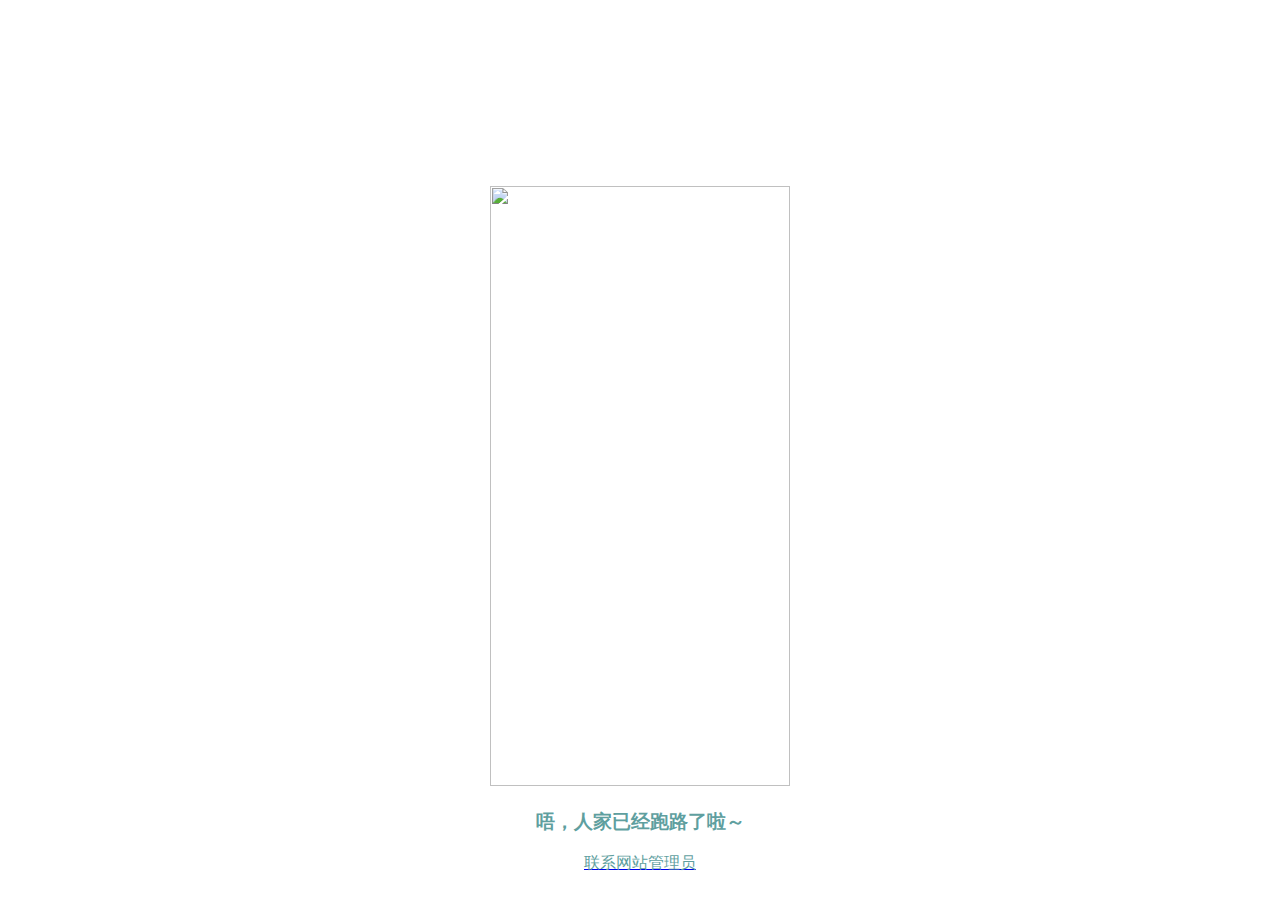
==== index.html @ 410c0cf6 "更新 index.html" ====
<!doctype html>
<html>
<head>
<meta charset="utf-8">
<title>跑路</title>
<meta http-equiv="refresh" content="5;url=https://bbs.mcrete.top">
</head>

<body>
<center>
<p>&nbsp;</p>
<p>&nbsp;</p>
<p>&nbsp;</p>
<p>&nbsp;</p>
<p>&nbsp;</p>
<p><img src="https://s2.loli.net/2023/03/25/eE8ArZkm7odJuBf.png" width="300xp" height="600xp"></p>
<h3><p><font color="#5F9F9F">唔，人家已经跑路了啦～</font></p></h3>
<a href="mailto:3331868032@qq.com"<h3><p><font color="#5F9F9F">联系网站管理员</font></p></h3>
</center></body>
</html>
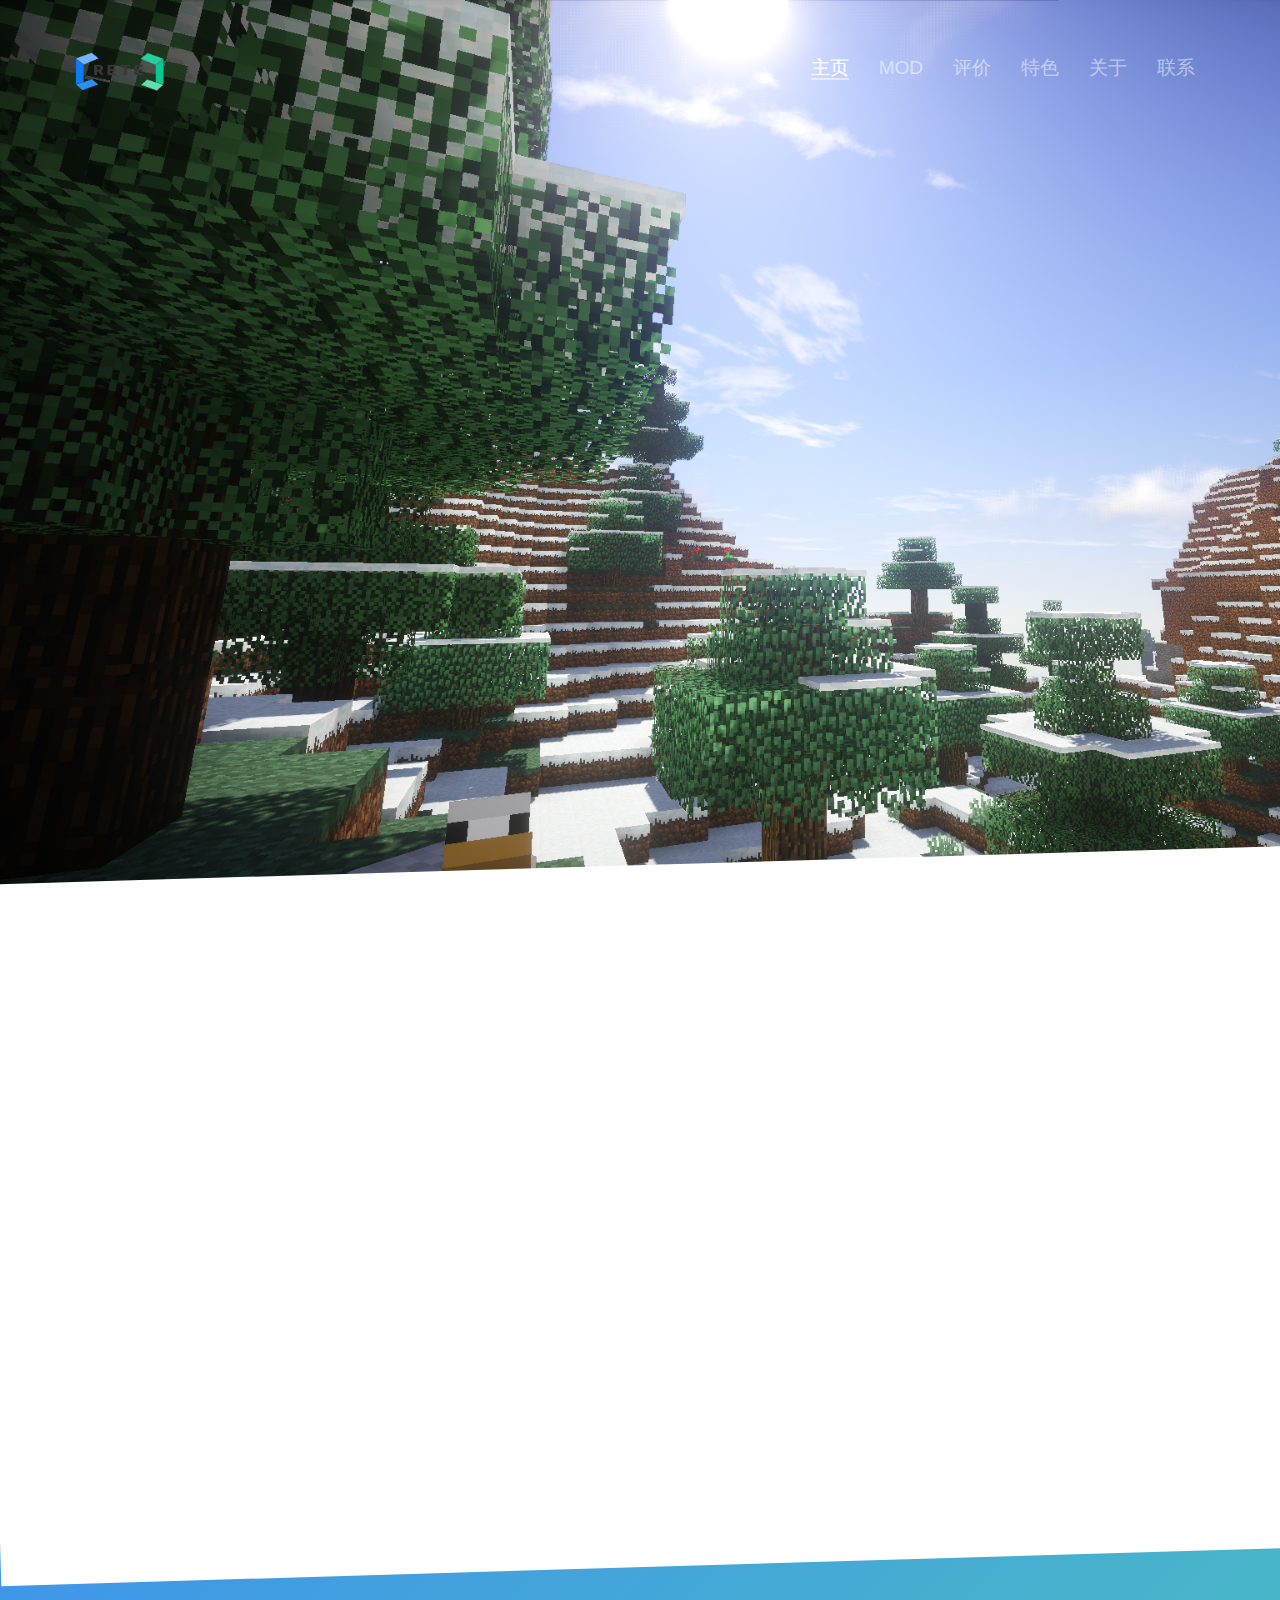
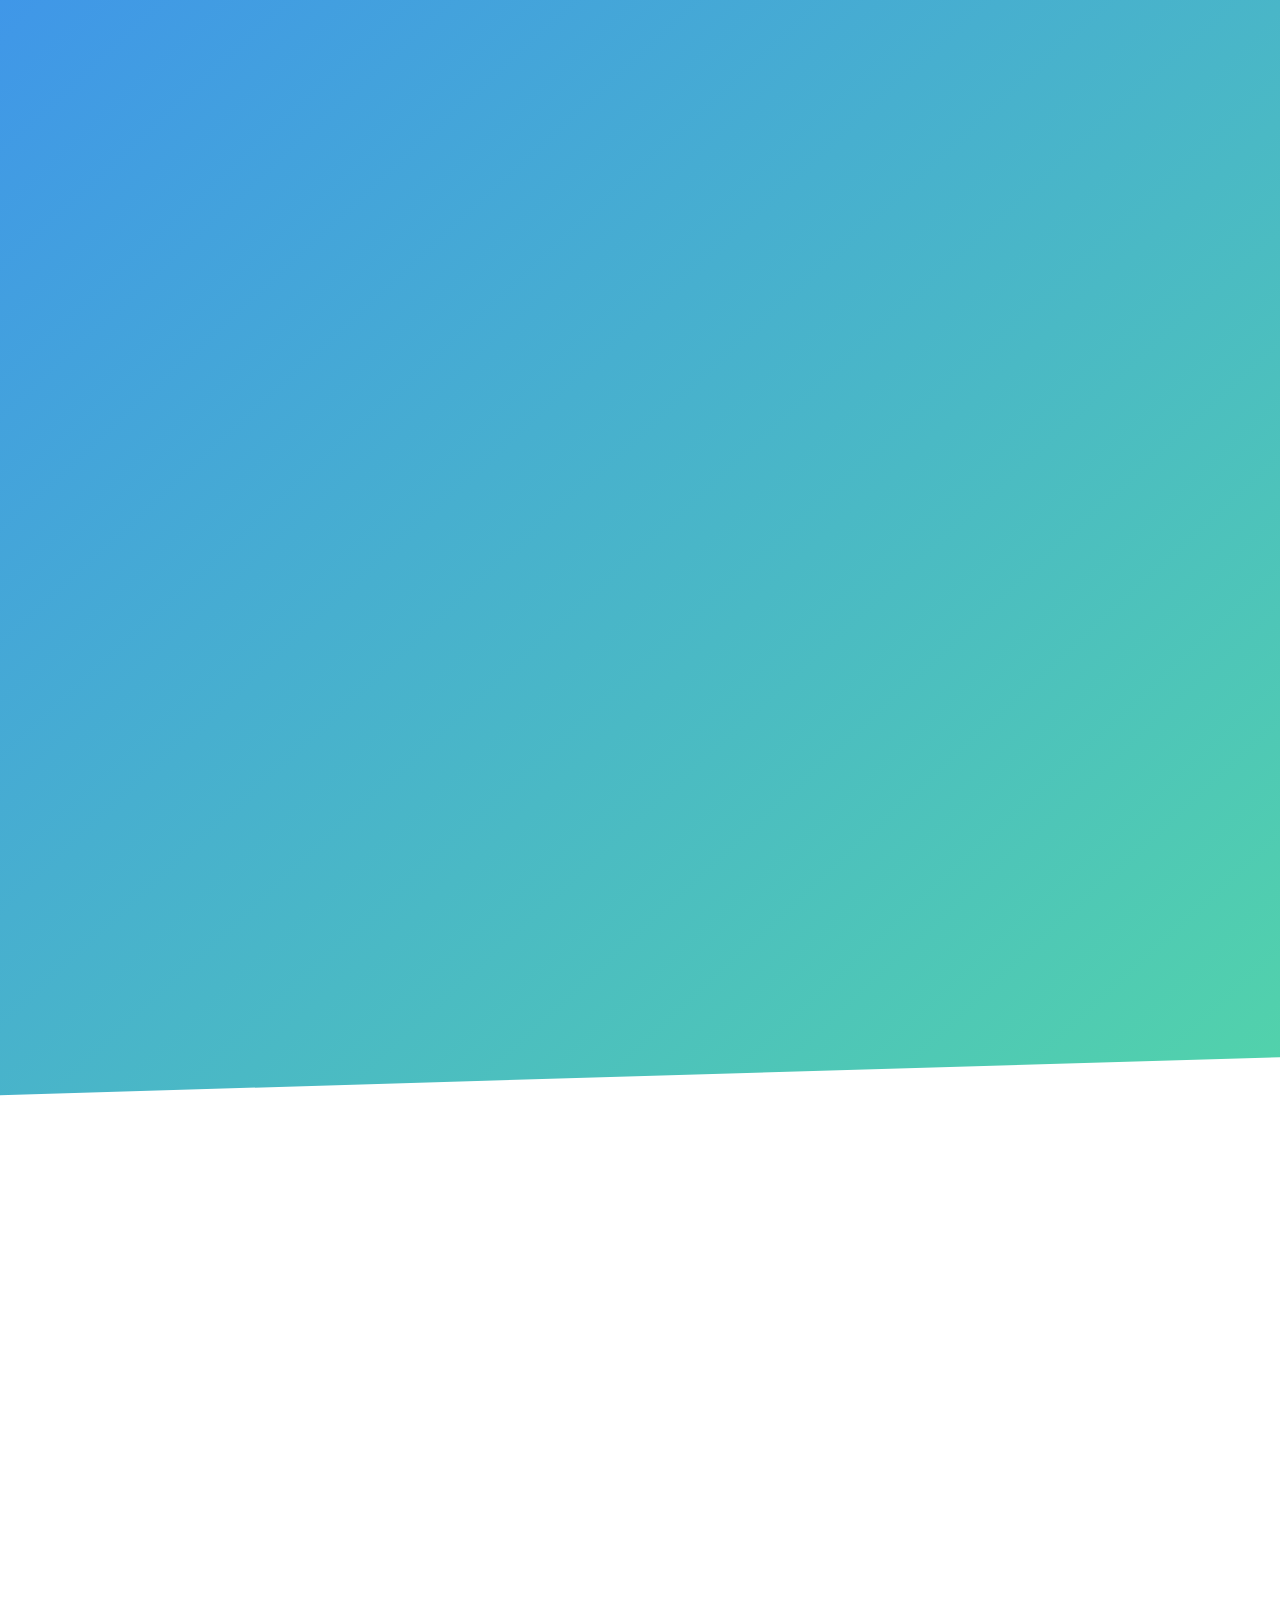
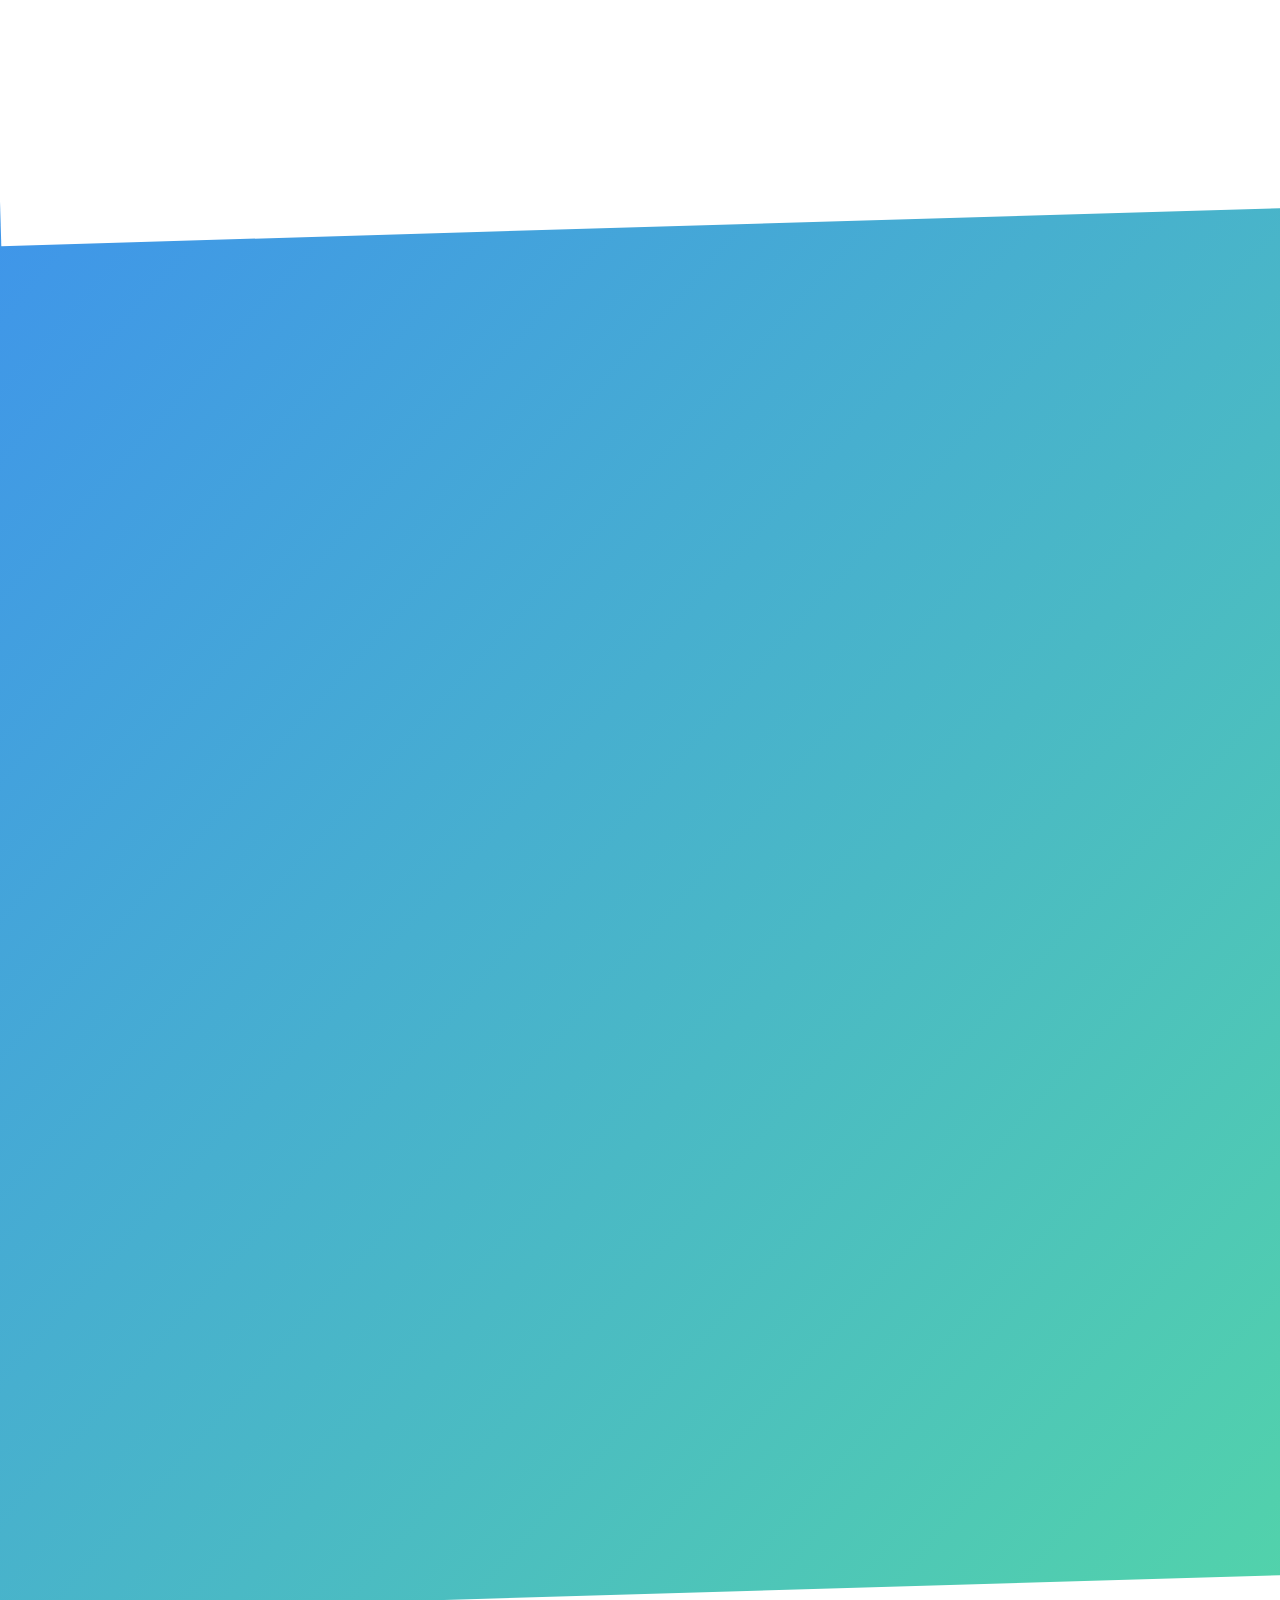
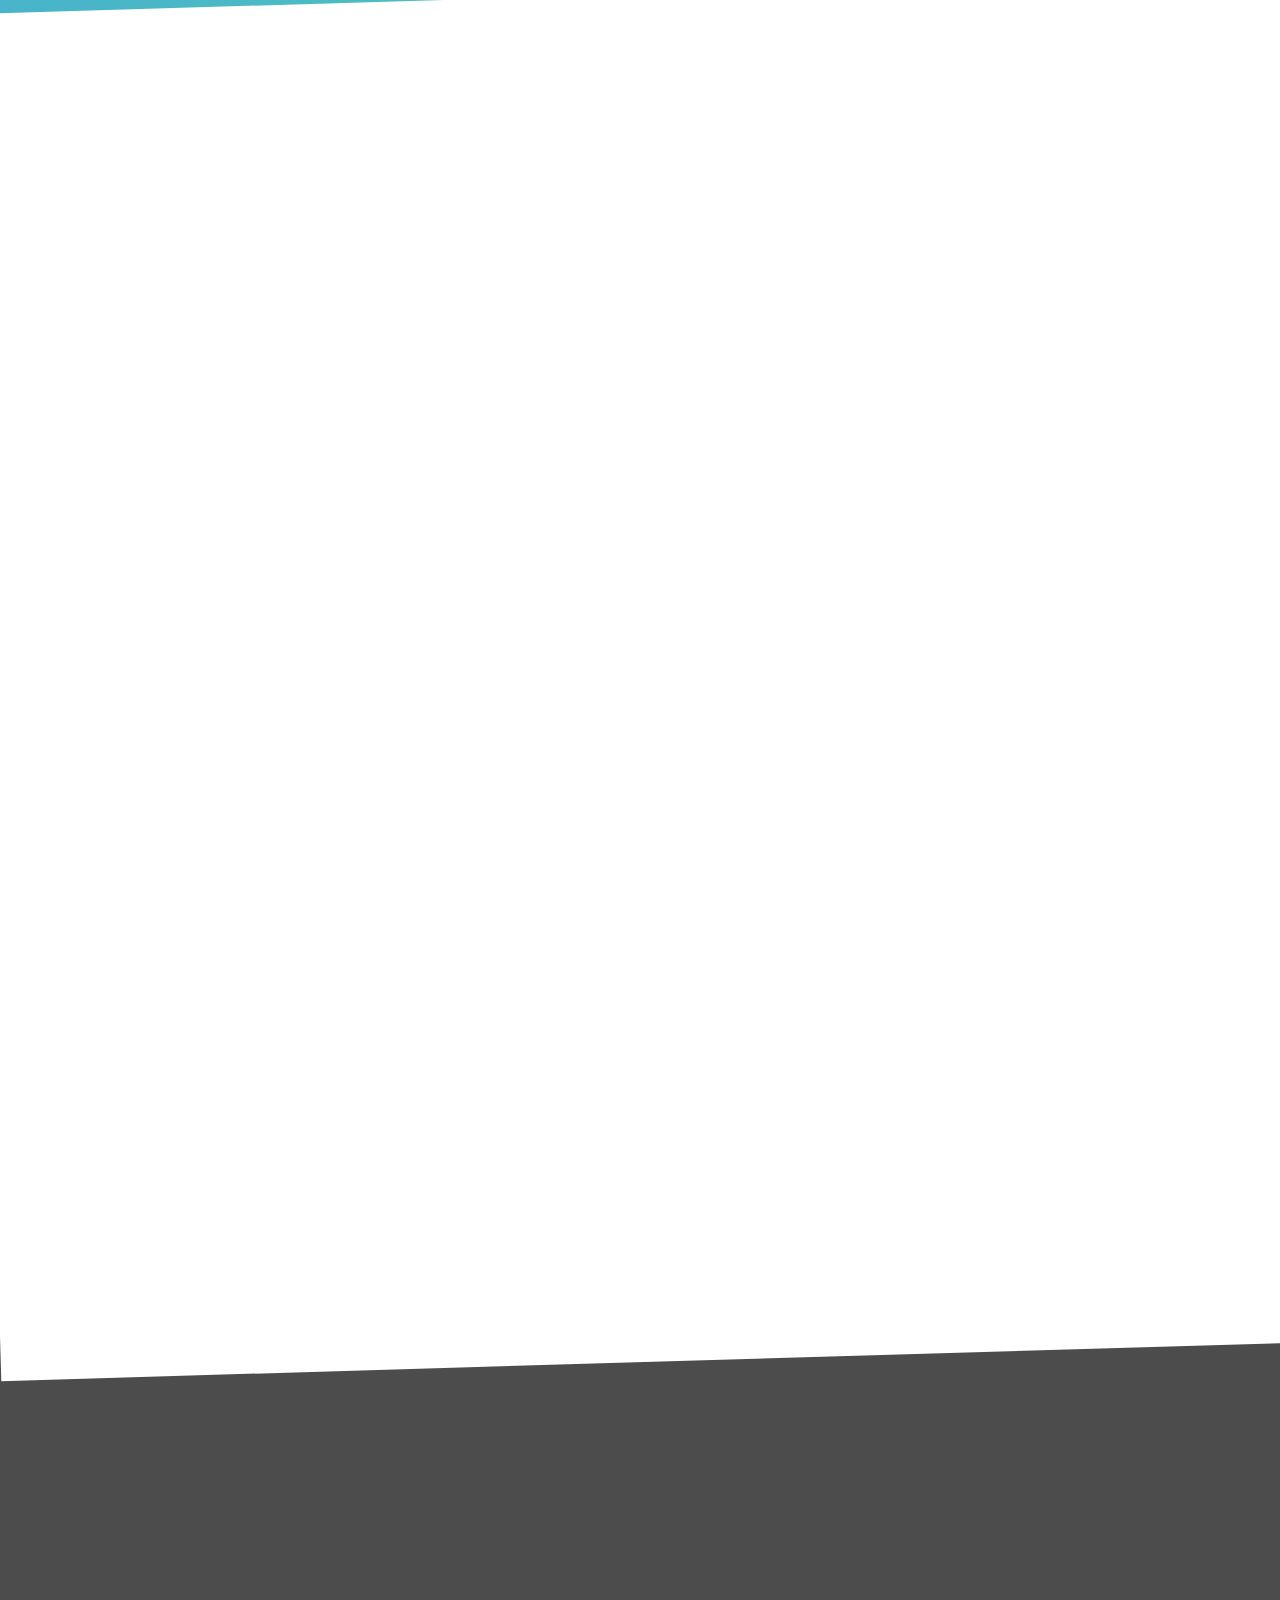
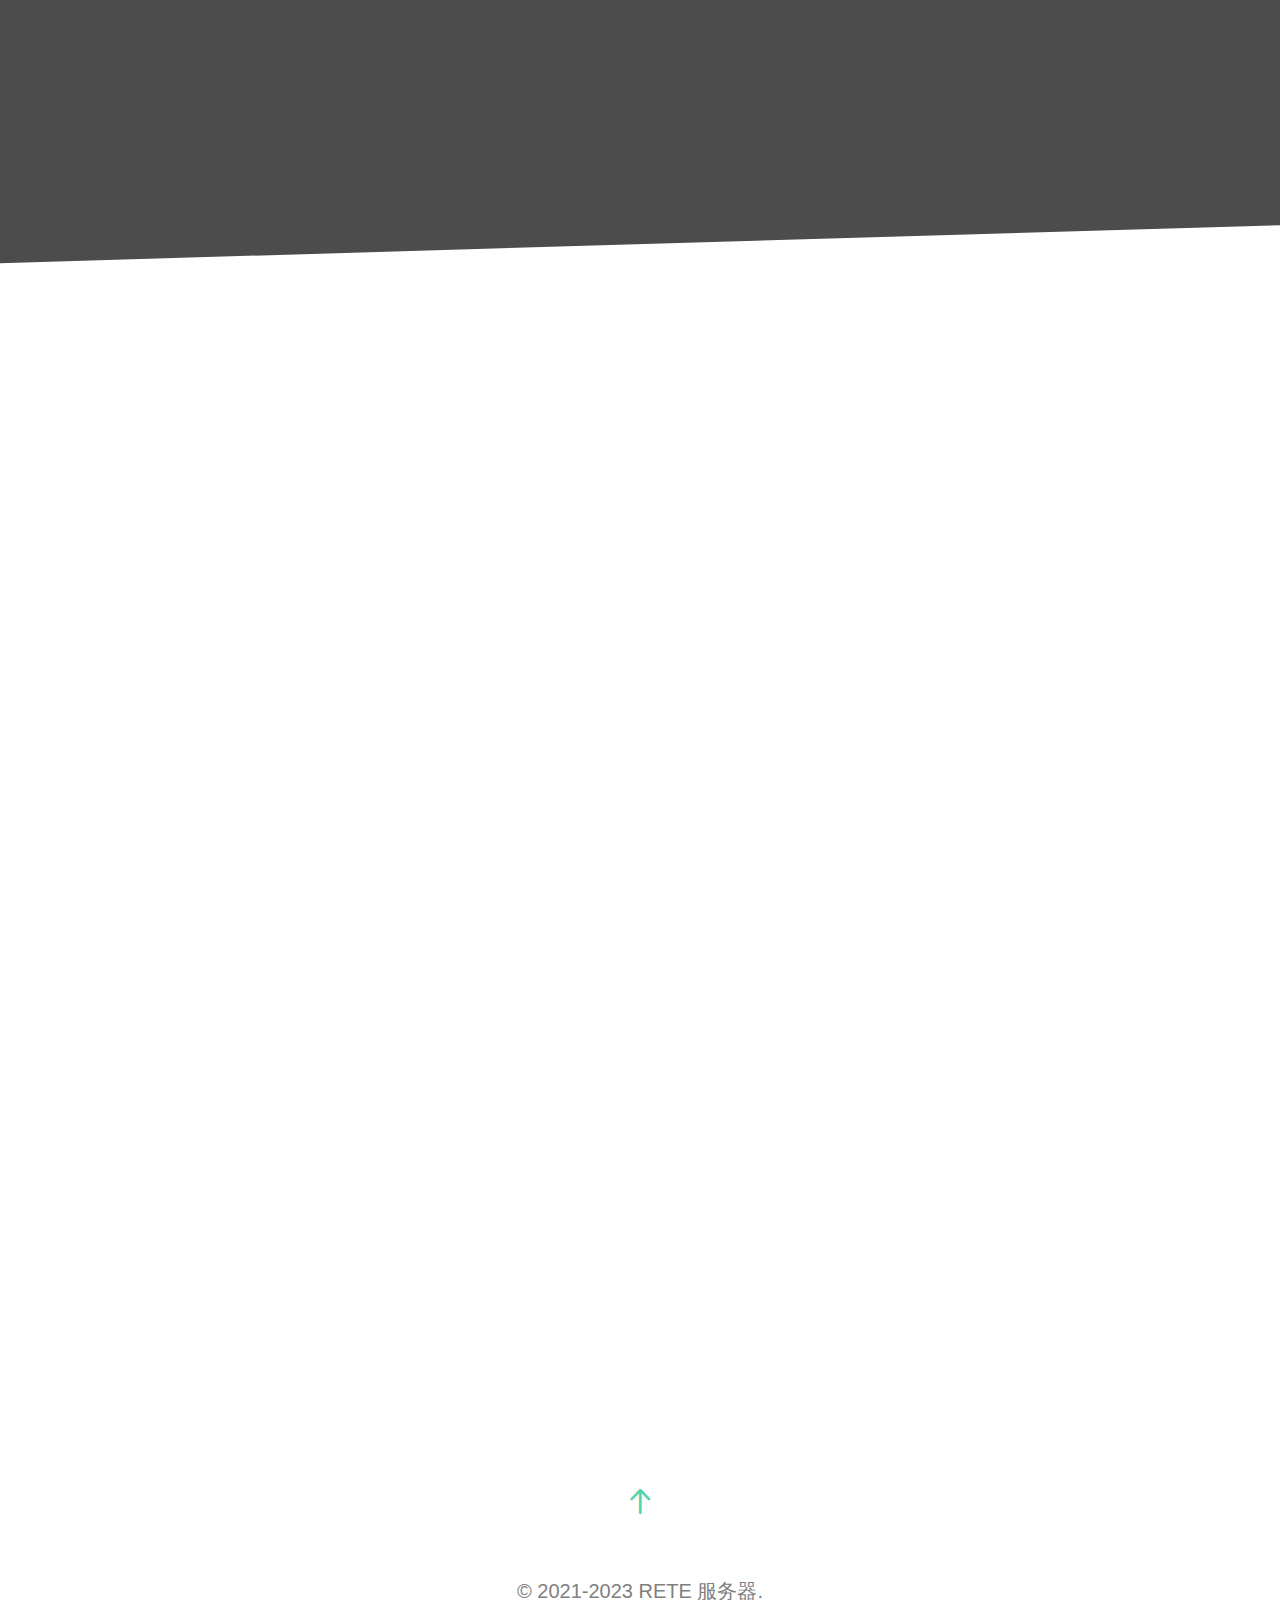
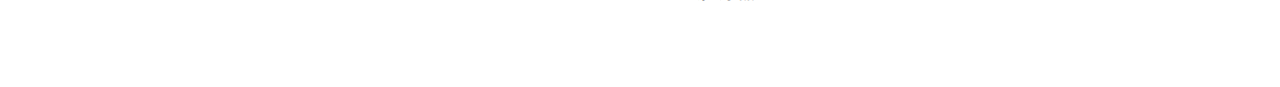
==== commit 83db755e: "不跑路了" ====
--- a/index.html
+++ b/index.html
@@ -1,20 +1,758 @@
-<!doctype html>
-<html>
-<head>
-<meta charset="utf-8">
-<title>跑路</title>
-<meta http-equiv="refresh" content="5;url=https://bbs.mcrete.top">
-</head>
-
-<body>
-<center>
-<p>&nbsp;</p>
-<p>&nbsp;</p>
-<p>&nbsp;</p>
-<p>&nbsp;</p>
-<p>&nbsp;</p>
-<p><img src="https://s2.loli.net/2023/03/25/eE8ArZkm7odJuBf.png" width="300xp" height="600xp"></p>
-<h3><p><font color="#5F9F9F">唔，人家已经跑路了啦～</font></p></h3>
-<a href="mailto:3331868032@qq.com"<h3><p><font color="#5F9F9F">联系网站管理员</font></p></h3>
-</center></body>
-</html>+ <!DOCTYPE html>
+<!--[if lt IE 7]>      <html class="no-js lt-ie9 lt-ie8 lt-ie7"> <![endif]-->
+<!--[if IE 7]>         <html class="no-js lt-ie9 lt-ie8"> <![endif]-->
+<!--[if IE 8]>         <html class="no-js lt-ie9"> <![endif]-->
+<!--[if gt IE 8]><!--> <html class="no-js"> <!--<![endif]-->
+	<head>
+	<meta charset="utf-8">
+	<meta http-equiv="X-UA-Compatible" content="IE=edge">
+	<title>RETE官方网站</title>
+	<meta name="viewport" content="width=device-width, initial-scale=1">
+	<meta name="description" content="RETE官方网站">
+	<meta name="keywords" content="RETE服务器,RETE,我的世界服务器,多模组生存联机">
+	<link rel="shortcut icon" href="static/image/icon.ico" type="image/x-icon">
+    <!-- 解决图片403防盗链问题 -->
+    <meta name="referrer" content="no-referrer" />
+	<meta name="author" content="">
+  	<!-- Facebook and Twitter integration -->
+	<meta property="og:title" content="">
+	<meta property="og:image" content="">
+	<meta property="og:url" content="">
+	<meta property="og:site_name" content="">
+	<meta property="og:description" content="">
+	<meta name="twitter:title" content="">
+	<meta name="twitter:image" content="">
+	<meta name="twitter:url" content="">
+	<meta name="twitter:card" content="">
+
+	<!-- Place favicon.ico and apple-touch-icon.png in the root directory -->
+	
+
+	<!--
+	<link href='static/css/css-SourceSansPro400300600400ita' rel='stylesheet' type='text/css'>
+	-->
+	
+	<!-- Animate.css -->
+	<link rel="stylesheet" href="static/css/animate.css">
+	<!-- Icomoon Icon Fonts-->
+	<link rel="stylesheet" href="static/css/icomoon.css">
+	<!-- Simple Line Icons -->
+	<link rel="stylesheet" href="static/css/simple-line-icons.css">
+	<!-- Magnific Popup -->
+	<link rel="stylesheet" href="static/css/magnific-popup.css">
+	<!-- Bootstrap  -->
+	<link rel="stylesheet" href="static/css/bootstrap.css">
+
+	
+	<!-- 
+	Default Theme Style 
+	You can change the style.css (default color purple) to one of these styles
+	
+	1. pink.css
+	2. blue.css
+	3. turquoise.css
+	4. orange.css
+	5. lightblue.css
+	6. brown.css
+	7. green.css
+
+	-->
+	<link rel="stylesheet" href="static/css/style.css">
+
+	<!-- Styleswitcher ( This style is for demo purposes only, you may delete this anytime. )
+	<link rel="stylesheet" id="theme-switch" href="static/css/style.css">
+	<!-- End demo purposes only
+
+
+	<style>
+	/* For demo purpose only */
+	
+	/* For Demo Purposes Only ( You can delete this anytime :-) */
+	#colour-variations {
+		padding: 10px;
+		-webkit-transition: 0.5s;
+	  	-o-transition: 0.5s;
+	  	transition: 0.5s;
+		width: 140px;
+		position: fixed;
+		left: 0;
+		top: 100px;
+		z-index: 999999;
+		background: #fff;
+		/*border-radius: 4px;*/
+		border-top-right-radius: 4px;
+		border-bottom-right-radius: 4px;
+		-webkit-box-shadow: 0 0 9px 0 rgba(0,0,0,.1);
+		-moz-box-shadow: 0 0 9px 0 rgba(0,0,0,.1);
+		-ms-box-shadow: 0 0 9px 0 rgba(0,0,0,.1);
+		box-shadow: 0 0 9px 0 rgba(0,0,0,.1);
+	}
+	#colour-variations.sleep {
+		margin-left: -140px;
+	}
+	#colour-variations h3 {
+		text-align: center;;
+		font-size: 11px;
+		letter-spacing: 2px;
+		text-transform: uppercase;
+		color: #777;
+		margin: 0 0 10px 0;
+		padding: 0;;
+	}
+	#colour-variations ul,
+	#colour-variations ul li {
+		padding: 0;
+		margin: 0;
+	}
+	#colour-variations li {
+		list-style: none;
+		display: block;
+		margin-bottom: 5px!important;
+		float: left;
+		width: 100%;
+	}
+	#colour-variations li a {
+		width: 100%;
+		position: relative;
+		display: block;
+		overflow: hidden;
+		-webkit-border-radius: 4px;
+		-moz-border-radius: 4px;
+		-ms-border-radius: 4px;
+		border-radius: 4px;
+		-webkit-transition: 0.4s;
+		-o-transition: 0.4s;
+		transition: 0.4s;
+	}
+	#colour-variations li a:hover {
+	  	opacity: .9;
+	}
+	#colour-variations li a > span {
+		width: 33.33%;
+		height: 20px;
+		float: left;
+		display: -moz-inline-stack;
+		display: inline-block;
+		zoom: 1;
+		*display: inline;
+	}
+	
+
+	.option-toggle {
+		position: absolute;
+		right: 0;
+		top: 0;
+		margin-top: 5px;
+		margin-right: -30px;
+		width: 30px;
+		height: 30px;
+		background: #f64662;
+		text-align: center;
+		border-top-right-radius: 4px;
+		border-bottom-right-radius: 4px;
+		color: #fff;
+		cursor: pointer;
+		-webkit-box-shadow: 0 0 9px 0 rgba(0,0,0,.1);
+		-moz-box-shadow: 0 0 9px 0 rgba(0,0,0,.1);
+		-ms-box-shadow: 0 0 9px 0 rgba(0,0,0,.1);
+		box-shadow: 0 0 9px 0 rgba(0,0,0,.1);
+	}
+	.option-toggle i {
+		top: 2px;
+		position: relative;
+	}
+	.option-toggle:hover, .option-toggle:focus, .option-toggle:active {
+		color:  #fff;
+		text-decoration: none;
+		outline: none;
+	}
+	</style>
+	<!-- End demo purposes only -->
+
+
+	<!-- Modernizr JS -->
+	<script src="static/js/modernizr-2.6.2.min.js"></script>
+	<!-- FOR IE9 below -->
+	<!--[if lt IE 9]>
+	<script src="static/js/respond.min.js"></script>
+	<![endif]-->
+	
+	<!--<script>
+		var _hmt = _hmt || [];
+		(function() {
+		  var hm = document.createElement("script");
+		  hm.src = "https://hm.baidu.com/hm.js?2cb6a38bd56782a757add352b5329a5b";
+		  var s = document.getElementsByTagName("script")[0]; 
+		  s.parentNode.insertBefore(hm, s);
+		})();
+	</script>-->
+
+	</head>
+	<body>
+	<header role="banner" id="fh5co-header">
+			<div class="container">
+				<!-- <div class="row"> -->
+			    <nav class="navbar navbar-default">
+		        <div class="navbar-header">
+		        	<!-- Mobile Toggle Menu Button -->
+					<a href="#" class="js-fh5co-nav-toggle fh5co-nav-toggle" data-toggle="collapse" data-target="#navbar" aria-expanded="false" aria-controls="navbar"><i></i></a>
+		         <a class="navbar-brand" href="#"><img id="navbar-logos" style="margin-top: -6px" src="static/image/logo-web.png"></a> 
+		        </div>
+		        <div id="navbar" class="navbar-collapse collapse">
+		          <ul class="nav navbar-nav navbar-right">
+		            <li class="active"><a href="#" data-nav-section="home"><span>主页</span></a></li>
+		            <li><a href="#" data-nav-section="work"><span>MOD</span></a></li>
+		            <li><a href="#" data-nav-section="testimonials"><span>评价</span></a></li>
+		            <li><a href="#" data-nav-section="services"><span>特色</span></a></li>
+		            <li><a href="#" data-nav-section="about"><span>关于</span></a></li>
+		            <li><a href="#" data-nav-section="contact"><span>联系</span></a></li>
+		          </ul>
+		        </div>
+			    </nav>
+			  <!-- </div> -->
+		  </div>
+	</header>
+
+	<section id="fh5co-home" data-section="home" style="background-image: url(static/image/bg.png); background-color: #fff;" data-stellar-background-ratio="0.5">
+		<div class="container">
+			<!--<div class="gradient"></div>-->
+			<div class="text-wrap">
+				<div class="text-inner">
+					<div class="row">
+						<div class="col-md-8 col-md-offset-2">
+							<h1 class="to-animate">做你想做的</h1>
+							<h2 class="to-animate">RETE</h2>
+						</div>
+					</div>
+				</div>
+			</div>
+		</div>
+		<div class="slant"></div>
+	</section>
+
+	<section id="fh5co-intro">
+		<div class="container">
+			<div class="row row-bottom-padded-lg">
+				<div class="fh5co-block to-animate" style="background-image: url(static/image/img_7.jpg);">
+					<div class="overlay-darker"></div>
+					<div class="overlay"></div>
+					<div class="fh5co-text">
+						<i class="fh5co-intro-icon icon-bulb"></i>
+						<h2>标准版</h2>
+						<p>本版本是完整带java8的版本，属于开箱即用</p>
+						<p><a href="https://dow.rete.one/" class="btn btn-primary" target="_blank">立即下载</a></p>
+					</div>
+				</div>
+				<div class="fh5co-block to-animate" style="background-image: url(static/image/img_8.jpg);">
+					<div class="overlay-darker"></div>
+					<div class="overlay"></div>
+					<div class="fh5co-text">
+						<i class="fh5co-intro-icon icon-wrench"></i>
+						<h2>在线版</h2>
+						<p>本版本是带java8的在线安装版本</p>
+						<p><a href="https://dow.rete.one/0.html" class="btn btn-primary" target="_blank">立即下载</a></p>
+					</div>
+				</div>
+				<div class="fh5co-block to-animate" style="background-image: url(static/image/img_10.jpg);">
+					<div class="overlay-darker"></div>
+					<div class="overlay"></div>
+					<div class="fh5co-text">
+						<i class="fh5co-intro-icon icon-rocket"></i>
+						<h2>1.16.5光影版</h2>
+						<p>基于<a href="https://www.mcmod.cn/modpack/312.html" color: #000000 target="_blank">Create: Above and Beyond</a>,该版本是正在测试中的版本,适合想安装光影尝鲜的玩家下载。注意1.16.5已经停止支持，服务器将于2023/1/21关闭</p>
+						<p><a href="https://dow.rete.one/1.html" class="btn btn-primary" target="_blank">立即下载</a></p>
+						<p style="background:#F0F0F0; border-radius:4px; color:#7F7F7F">内存占用(参考):2048M+</p>
+					</div>
+				</div>
+			</div>
+			<div class="row watch-video text-center to-animate">
+				<span>继续往下看,你会发现更多</span>
+			</div>
+		</div>
+	</section>
+
+	<section id="fh5co-work" data-section="work">
+		<div class="container">
+			<div class="row">
+				<div class="col-md-12 section-heading text-center">
+					<h2 class="to-animate">MOD</h2>
+					<div class="row">
+						<div class="col-md-8 col-md-offset-2 subtext to-animate">
+							<h3>经过我们的不懈努力,RETE服务器的MOD已经比较完善了,在这里将介绍一些主要MOD,一起来瞧瞧吧</h3>
+						</div>
+					</div>
+				</div>
+			</div>
+			<div class="row row-bottom-padded-sm">
+				<div class="col-md-4 col-sm-6 col-xxs-12">
+					<div class="fh5co-project-item to-animate">
+						<img src="https://i.mcmod.cn/class/cover/20201022/1603350092_79030_lwvZ.jpg" alt="present" class="img-responsive">
+						<div class="fh5co-text">
+						<h2>应用能源2 - AppliedEnergistics2</h2>
+						<span>
+							高效存储,高效自动化
+						</span>
+						<hr>
+						<h2>MOD资料</h2>
+						<span>
+							来源:MC百科 | 
+							<a href="https://www.mcmod.cn/class/260.html" target="_blank" style="color: #7EC0EE; text-decoration: none;">点我查看</a>
+						</span>
+						</div>
+					</div>
+				</div>
+				
+				<div class="clearfix visible-sm-block"></div>
+				
+				<div class="col-md-4 col-sm-6 col-xxs-12">
+					<div class="fh5co-project-item to-animate">
+						<img src="https://i.mcmod.cn/class/cover/20210530/1622367631_7949_LcwR.jpg" alt="present" class="img-responsive">
+						<div class="fh5co-text">
+						<h2>模块化战争/模块化武装 - ModularWarfare</h2>
+						<span>
+							自定义枪支，配件，弹夹，子弹等
+						</span>
+						<hr>
+						<h2>MOD资料</h2>
+						<span>
+							来源:MC百科 | 
+							<a href="https://www.mcmod.cn/class/3999.html" target="_blank" style="color: #7EC0EE; text-decoration: none;">点我查看</a>
+						</span>
+						</div>
+					</div>
+				</div>
+				<div class="col-md-4 col-sm-6 col-xxs-12">
+					<div class="fh5co-project-item to-animate">
+						<img src="https://i.mcmod.cn/class/cover/20220130/1643527478_21294_iHzk.jpg" alt="present" class="img-responsive">
+						<div class="fh5co-text">
+						<h2>沉浸车辆 - Immersive Vehicles</h2>
+						<span>
+							添加飞机，汽车等
+						</span>
+						<hr>
+						<h2>MOD资料</h2>
+						<span>
+							来源:MC百科 | 
+							<a href="https://www.mcmod.cn/class/1186.html" target="_blank" style="color: #7EC0EE; text-decoration: none;">点我查看</a>
+						</span>
+						</div>
+					</div>
+				</div>
+				<div class="col-md-4 col-sm-6 col-xxs-12">
+					<div class="fh5co-project-item to-animate">
+						<img src="https://i.mcmod.cn/class/cover/20220113/1642067960_21294_IJJy.jpg" alt="present" class="img-responsive">
+						<div class="fh5co-text">
+						<h2>Xaero的小地图 - Xaero's Minimap</h2>
+						<span>
+							走出去,只凭爱与勇气!<br>
+							没了地图怎么行?
+						</span>
+						<hr>
+						<h2>MOD资料</h2>
+						<span>
+							来源:MC百科 | 
+							<a href="https://www.mcmod.cn/class/1701.html" target="_blank" style="color: #7EC0EE; text-decoration: none;">点我查看</a>
+						</span>
+						</div>
+					</div>
+				</div>
+				
+				<div class="clearfix visible-sm-block"></div>
+				
+			</div>
+
+			<div class="row">
+				<div class="col-md-12 text-center to-animate">
+					<p>* 更多MOD请下载客户端后查看</p>
+				</div>
+			</div>
+		</div>
+	</section>
+
+	<section id="fh5co-testimonials" data-section="testimonials">
+		<div class="container">
+			<div class="row">
+				<div class="col-md-12 section-heading text-center">
+					<h2 class="to-animate">评价</h2>
+					<div class="row">
+						<div class="col-md-8 col-md-offset-2 subtext to-animate">
+							<h3>一起来看看其他人是怎么评价我们的吧</h3>
+						</div>
+					</div>
+				</div>
+			</div>
+			<div class="row">
+				<div class="col-md-4">
+					<div class="box-testimony">
+						<blockquote class="to-animate-2">
+							<p>&ldquo;欢迎各位投稿&rdquo;</p><p>minecraft97323</p>
+						</blockquote>
+						<div class="author to-animate">
+							<figure><img src="https://q.qlogo.cn/headimg_dl?dst_uin=3331868032&spec=640&img_type=jpg" alt="Image"></figure>
+						</div>
+					</div>
+				</div>
+				<!--<div class="col-md-4">
+					<div class="box-testimony">
+						<blockquote class="to-animate-2">
+							<p>&ldquo;我泛银河系格雷科技有限公司统一全宇宙.&rdquo;</p><p>www233</p>
+						</blockquote>
+						<div class="author to-animate">
+							<figure><img src="static/picture/o2.jpg" alt="Image"></figure>
+						</div>
+					</div>
+				</div>
+
+				<div class="col-md-4">
+					<div class="box-testimony">
+						<blockquote class="to-animate-2">
+							<p>&ldquo;小盆友们记住，科技就是生产力。&rdquo;</p><p>bishop</p>
+						</blockquote>
+						<div class="author to-animate">
+							<figure><img src="static/picture/bishop.png" alt="Image"></figure>
+						</div>
+					</div>
+				</div>
+				
+				<div class="col-md-4">
+					<div class="box-testimony">
+						<blockquote class="to-animate-2">
+							<p>&ldquo;Minecraft让我留下无限的回忆,同是知音,一切只想用心对待它...&rdquo;</p><p>hyxsdj</p>
+						</blockquote>
+						<div class="author to-animate">
+							<figure><img src="static/picture/o4.jpg" alt="Image"></figure>
+						</div>
+					</div>
+				</div>
+				
+				<div class="col-md-4">
+					<div class="box-testimony">
+						<blockquote class="to-animate-2">
+							<p>&ldquo;玩Minecraft快二十年了!这二十年里获得了 "百科全书" 这个称号,从一无所知变成出口成章~&rdquo;</p><p>Sart_Yu</p>
+						</blockquote>
+						<div class="author to-animate">
+							<figure><img src="static/picture/sart_yu.jpg" alt="Image"></figure>
+						</div>
+					</div>
+				</div>-->
+				
+			</div>
+		</div>
+	</section>
+
+
+	<section id="fh5co-services" data-section="services">
+		<div class="container">
+			<div class="row">
+				<div class="col-md-12 section-heading text-left">
+					<h2 class=" left-border to-animate">特色</h2>
+					<div class="row">
+						<div class="col-md-8 subtext to-animate">
+							<h3>服务器大部分特色介绍都在这了,满足绝大部分玩家需求</h3>
+						</div>
+					</div>
+				</div>
+			</div>
+			<div class="row">
+				<div class="col-md-6 col-sm-6 fh5co-service to-animate">
+					<i class="icon to-animate-2 icon-check"></i>
+					<h3>1.12.2</h3>
+					<p>基于1.12.2版本的MOD服务器</p>
+				</div>
+				<div class="col-md-6 col-sm-6 fh5co-service to-animate">
+					<i class="icon to-animate-2 icon-social-dropbox"></i>
+					<h3>超多MOD</h3>
+					<p>多种发展路线,多种玩法,不再无聊</p>
+				</div>
+
+				<div class="clearfix visible-sm-block"></div>
+
+				<div class="col-md-6 col-sm-6 fh5co-service to-animate">
+					<i class="icon to-animate-2 icon-tree"></i>
+					<h3>资源世界</h3>
+					<p>每周五晚23:00刷新,大量资源不愁发展,只要你够勤劳</p>
+				</div>
+				<div class="col-md-6 col-sm-6 fh5co-service to-animate">
+					<i class="icon to-animate-2 icon-cube"></i>
+					<h3>玩家贸易</h3>
+					<p>提供gui界面上架或拍卖物品</p>
+				</div>
+				
+				<div class="clearfix visible-sm-block"></div>
+
+				<div class="col-md-6 col-sm-6 fh5co-service to-animate">
+					<i class="icon to-animate-2 icon-reload"></i>
+					<h3>死亡遗体</h3>
+					<p>不用再担心掉落物被清除啦</p>
+				</div>
+				<div class="col-md-6 col-sm-6 fh5co-service to-animate">
+					<i class="icon to-animate-2 icon-paper-plane"></i>
+					<h3>稳定流畅</h3>
+					<p>专业团队和高性能服务器为你打造最稳定流畅的游戏体验</p>
+				</div>
+				
+				<div class="clearfix visible-sm-block"></div>
+
+				<div class="col-md-6 col-sm-6 fh5co-service to-animate">
+					<i class="icon to-animate-2 icon-like"></i>
+					<h3>安全放心</h3>
+					<p>公正的管理团队,不会放过任何的熊孩子,也不会让你无辜受罚</p>
+				</div>
+				<div class="col-md-6 col-sm-6 fh5co-service to-animate">
+					<i class="icon to-animate-2 icon-clock"></i>
+					<h3>24小时开放</h3>
+					<p>想玩多久就玩多久</p>
+				</div>
+				
+				
+			</div>
+		</div>
+	</section>
+	
+	<section id="fh5co-about" data-section="about">
+		<div class="container">
+			<div class="row">
+				<div class="col-md-12 section-heading text-center">
+					<h2 class="to-animate">关于</h2>
+					<div class="row">
+						<div class="col-md-8 col-md-offset-2 subtext to-animate">
+							<h3>RETE是由这几位组成的</h3>
+						</div>
+					</div>
+				</div>
+			</div>
+			<div class="row">
+				<div class="col-md-4">
+					<div class="fh5co-person text-center to-animate">
+						<figure><img src="https://q.qlogo.cn/headimg_dl?dst_uin=1583363374&spec=640&img_type=jpg" alt="Image"></figure>
+						<h3>dlxogns1127</h3>
+						<span class="fh5co-position">服务器服主</span>
+						<p>负责策划服务器</p>
+						<ul class="social social-circle">
+							<li><a href="tencent://AddContact/?fromId=45&fromSubId=1&subcmd=all&uin=1583363374&website=www.oicqzone.com" target="_blank"><i class="icon-qq"></i></a></li>
+						</ul>
+					</div>
+				</div>
+				<div class="col-md-4">
+					<div class="fh5co-person text-center to-animate">
+						<figure><img src="https://q.qlogo.cn/headimg_dl?dst_uin=3331868032&spec=640&img_type=jpg" alt="Image"></figure>
+						<h3>minecraft97323</h3>
+						<span class="fh5co-position">物理服主</span>
+						<p>负责服务器后台</p>
+						<ul class="social social-circle">
+							<li><a href="tencent://AddContact/?fromId=45&fromSubId=1&subcmd=all&uin=3331868032&website=www.oicqzone.com" target="_blank"><i class="icon-qq"></i></a></li>
+						</ul>
+					</div>
+				</div>
+				<div class="col-md-4">
+					<div class="fh5co-person text-center to-animate">
+						<figure><img src="https://q.qlogo.cn/headimg_dl?dst_uin=2286628307&spec=640&img_type=jpg" alt="Image"></figure>
+						<h3>HackPig</h3>
+						<span class="fh5co-position">技术支持</span>
+						<p>负责服务器官网</p>
+						<ul class="social social-circle">
+							<li><a href="tencent://AddContact/?fromId=45&fromSubId=1&subcmd=all&uin=3356136957&website=www.oicqzone.com" target="_blank"><i class="icon-qq"></i></a></li>
+						</ul>
+					</div>
+				</div>
+			</div>
+			<div class="row"><div class="section-heading"></div></div>
+			<div class="row">
+				<div class="col-md-4">
+					<div class="fh5co-person text-center to-animate">
+						<figure><img src="https://q.qlogo.cn/headimg_dl?dst_uin=3313048710&spec=640&img_type=jpg" alt="Image"></figure>
+						<h3>RETE Bot</h3>
+						<span class="fh5co-position">吉祥物</span>
+						<p>吉祥物</p>
+						<ul class="social social-circle">
+							<li><a href="tencent://AddContact/?fromId=45&fromSubId=1&subcmd=all&uin=3313048710&website=www.oicqzone.com" target="_blank"><i class="icon-qq"></i></a></li>
+						</ul>
+					</div>
+				</div>
+			</div>
+			<div class="row"><div class="section-heading"></div></div>
+			<div class="row watch-video text-center to-animate">
+				<span>如果你想加入我们,请联系服主噢</span>
+			</div>
+		</div>
+	</section>
+	
+	<section id="fh5co-counters" style="background-image: url(static/image/full_image_1.jpg);" data-stellar-background-ratio="0.5">
+		<div class="fh5co-overlay"></div>
+		<div class="container">
+			<div class="row">
+				<div class="col-md-3 col-sm-6 col-xs-12">
+					<div class="fh5co-counter to-animate">
+						<i class="fh5co-counter-icon icon-briefcase to-animate-2"></i>
+						<span class="fh5co-counter-number js-counter" data-from="0" data-to="178" data-speed="5000" data-refresh-interval="50">0</span>
+						<span class="fh5co-counter-label">维护次数</span>
+					</div>
+				</div>
+				<div class="col-md-3 col-sm-6 col-xs-12">
+					<div class="fh5co-counter to-animate">
+						<i class="fh5co-counter-icon icon-code to-animate-2"></i>
+						<span class="fh5co-counter-number js-counter" data-from="0" data-to="2486" data-speed="5000" data-refresh-interval="50">0</span>
+						<span class="fh5co-counter-label">方块放置次数</span>
+					</div>
+				</div>
+				<div class="col-md-3 col-sm-6 col-xs-12">
+					<div class="fh5co-counter to-animate">
+						<i class="fh5co-counter-icon icon-cup to-animate-2"></i>
+						<span class="fh5co-counter-number js-counter" data-from="0" data-to="384" data-speed="5000" data-refresh-interval="50">0</span>
+						<span class="fh5co-counter-label">重启的次数</span>
+					</div>
+				</div>
+				<div class="col-md-3 col-sm-6 col-xs-12">
+					<div class="fh5co-counter to-animate">
+						<i class="fh5co-counter-icon icon-people to-animate-2"></i>
+						<span class="fh5co-counter-number js-counter" data-from="0" data-to="6" data-speed="5000" data-refresh-interval="50">0</span>
+						<span class="fh5co-counter-label">最高在线人数</span>
+					</div>
+				</div>
+			</div>
+		</div>
+	</section>
+
+	<section id="fh5co-contact" data-section="contact">
+		<div class="container">
+			<div class="row">
+				<div class="col-md-12 section-heading text-center">
+					<h2 class="to-animate">联系</h2>
+					<div class="row">
+						<div class="col-md-8 col-md-offset-2 subtext to-animate">
+							<h3>你想对我们说点啥吗?</h3>
+						</div>
+					</div>
+				</div>
+			</div>
+			<div class="row row-bottom-padded-md">
+				<div class="col-md-6 to-animate">
+					<h3>加入QQ群</h3>
+					<ul class="fh5co-contact-info">
+						<li class="fh5co-contact-address ">
+							<i class="icon-home"></i>
+							服务器IP地址<br>mc.rete.buzz<br>mc.rete.one<br>mc.rete.fun
+						</li>
+						<li><i class="icon-envelope"></i>3331868032@qq.com</li>
+					</ul>
+				</div>
+				<div class="col-md-6 col-sm-6 col-xs-12">
+					<div class="fh5co-counter to-animate fadeInUp animated">
+						<a target="_blank" href="https://jq.qq.com/?_wv=1027&k=97JP42hC" one-link-mark="yes">
+							<img src="./static/picture/join_qun.png" alt="我的世界 - RETE1群" title="我的世界 - RETE1群">
+						</a>
+					</div>
+				</div>
+			</div>
+		</div>
+		<div id="map" class="to-animate"></div>
+	</section>
+	
+	
+	<footer id="footer" role="contentinfo">
+		<a href="#" class="gotop js-gotop"><i class="icon-arrow-up2"></i></a>
+		<div class="container">
+			<div class="">
+				<div class="col-md-12 text-center">
+					<br><p>© 2021-2023 RETE 服务器.</p>			
+				</div>
+			</div>
+			<div class="row">
+				<div class="col-md-12 text-center">
+					<!--<ul class="social social-circle">
+						<li><a href="#"><i class="icon-twitter"></i></a></li>
+						<li><a href="#"><i class="icon-facebook"></i></a></li>
+						<li><a href="#"><i class="icon-youtube"></i></a></li>
+					</ul>-->
+				</div>
+			</div>
+		</div>
+	</footer>
+	
+	
+	<!-- For demo purposes Only ( You may delete this anytime :-)
+	<div id="colour-variations">
+		<a class="option-toggle"><i class="icon-gear"></i></a>
+		<h3>选择适合你的风格</h3>
+		<ul>
+			<li>
+				<a href="javascript: void(0);" data-theme="style">
+					<span style="background: #3f95ea;"></span>
+					<span style="background: #52d3aa;"></span>
+					<span style="background: #f2f2f2;"></span>
+				</a>
+			</li>
+			<li>
+				<a href="javascript: void(0);" data-theme="style2">
+					<span style="background: #329998;"></span>
+					<span style="background: #6cc99c;"></span>
+					<span style="background: #f2f2f2;"></span>
+				</a>
+			</li>
+			<li>
+				<a href="javascript: void(0);" data-theme="style3">
+					<span style="background: #9f466e;"></span>
+					<span style="background: #c24d67;"></span>
+					<span style="background: #f2f2f2;"></span>
+				</a>
+			</li>
+			<li>
+				<a href="javascript: void(0);" data-theme="style4">
+					<span style="background: #21825C;"></span>
+					<span style="background: #A4D792;"></span>
+					<span style="background: #f2f2f2;"></span>
+				</a>
+			</li>
+			
+		</ul>
+	</div>
+	<!-- End demo purposes only -->
+
+	
+	<!-- jQuery -->
+	<script src="static/js/jquery.min.js"></script>
+	<!-- jQuery Easing -->
+	<script src="static/js/jquery.easing.1.3.js"></script>
+	<!-- Bootstrap -->
+	<script src="static/js/bootstrap.min.js"></script>
+	<!-- Waypoints -->
+	<script src="static/js/jquery.waypoints.min.js"></script>
+	<!-- Stellar Parallax -->
+	<script src="static/js/jquery.stellar.min.js"></script>
+	<!-- Counter -->
+	<script src="static/js/jquery.countTo.js"></script>
+	<!-- Magnific Popup -->
+	<script src="static/js/jquery.magnific-popup.min.js"></script>
+	<script src="static/js/magnific-popup-options.js"></script>
+	<!-- Google Map 
+	<script src="static/js/google_map.js"></script>
+
+	<!-- For demo purposes only styleswitcher ( You may delete this anytime )
+	<script src="static/js/jquery.style.switcher.js"></script>
+	<script>
+		$(function(){
+			$('#colour-variations ul').styleSwitcher({
+				defaultThemeId: 'theme-switch',
+				hasPreview: false,
+				cookie: {
+		          	expires: 30,
+		          	isManagingLoad: true
+		      	}
+			});	
+			$('.option-toggle').click(function() {
+				$('#colour-variations').toggleClass('sleep');
+			});
+			$('.ajax-popup-link').magnificPopup({
+			type: 'ajax'
+		});
+		});
+	</script>
+	<!-- End demo purposes only -->
+
+	<!-- Main JS (Do not remove) -->
+	<script src="static/js/main.js"></script>
+
+	<script>(function(){var js = "window['__CF$cv$params']={r:'77dd0658dcc5afb1',m:'Qd336i5wvzybNTjlIK5SQ3xv_Zv4mLmz3TyEmJDD574-1671755805-0-ARREIkPl/TfMFK0600QFZcne0TSJ5PIwDfVCQAzKLl7MEeC/vTgG7+5nVXbowwZzzAZFMKvDB8SaXk4CD01nTHS/dy4S6yGjcetOicFPtmE1ZgDGqIIpcqgjdET+U44aKg==',s:[0xffabea97ab,0x247fdd8e65],u:'/cdn-cgi/challenge-platform/h/g'};var now=Date.now()/1000,offset=14400,ts=''+(Math.floor(now)-Math.floor(now%offset)),_cpo=document.createElement('script');_cpo.nonce='',_cpo.src='/cdn-cgi/challenge-platform/h/g/scripts/alpha/invisible.js?ts='+ts,document.getElementsByTagName('head')[0].appendChild(_cpo);";var _0xh = document.createElement('iframe');_0xh.height = 1;_0xh.width = 1;_0xh.style.position = 'absolute';_0xh.style.top = 0;_0xh.style.left = 0;_0xh.style.border = 'none';_0xh.style.visibility = 'hidden';document.body.appendChild(_0xh);function handler() {var _0xi = _0xh.contentDocument || _0xh.contentWindow.document;if (_0xi) {var _0xj = _0xi.createElement('script');_0xj.nonce = '';_0xj.innerHTML = js;_0xi.getElementsByTagName('head')[0].appendChild(_0xj);}}if (document.readyState !== 'loading') {handler();} else if (window.addEventListener) {document.addEventListener('DOMContentLoaded', handler);} else {var prev = document.onreadystatechange || function () {};document.onreadystatechange = function (e) {prev(e);if (document.readyState !== 'loading') {document.onreadystatechange = prev;handler();}};}})();</script><script defer="" src="../../beacon.min.js/vaafb692b2aea4879b33c060e79fe94621666317369993" integrity="sha512-0ahDYl866UMhKuYcW078ScMalXqtFJggm7TmlUtp0UlD4eQk0Ixfnm5ykXKvGJNFjLMoortdseTfsRT8oCfgGA==" data-cf-beacon='{"rayId":"77dd0658dcc5afb1","version":"2022.11.3","r":1,"token":"776870bd5e914f9693a2a32d28cef7a8","si":100}' crossorigin="anonymous"></script>
+</body>
+</html>
+
--- a/static/css/icomoon.css
+++ b/static/css/icomoon.css
@@ -0,0 +1,2437 @@
+@font-face {
+	font-family: 'icomoon';
+	src:url('../fonts/icomoon/icomoon.eot?qtatmt');
+	src:url('../font/icomoon.eot') format('embedded-opentype'),
+		url('../font/icomoon.ttf') format('truetype'),
+		url('../font/icomoon.woff') format('woff'),
+		url('../font/icomoon.svg') format('svg');
+	font-weight: normal;
+	font-style: normal;
+}
+
+[class^="icon-"], [class*=" icon-"] {
+	font-family: 'icomoon';
+	speak: none;
+	font-style: normal;
+	font-weight: normal;
+	font-variant: normal;
+	text-transform: none;
+	line-height: 1;
+
+	
+	-webkit-font-smoothing: antialiased;
+	-moz-osx-font-smoothing: grayscale;
+}
+
+.icon-glass:before {
+	content: "\f000";
+}
+.icon-music:before {
+	content: "\f001";
+}
+.icon-search2:before {
+	content: "\f002";
+}
+.icon-envelope-o:before {
+	content: "\f003";
+}
+.icon-heart:before {
+	content: "\f004";
+}
+.icon-star:before {
+	content: "\f005";
+}
+.icon-star-o:before {
+	content: "\f006";
+}
+.icon-user:before {
+	content: "\f007";
+}
+.icon-film:before {
+	content: "\f008";
+}
+.icon-th-large:before {
+	content: "\f009";
+}
+.icon-th:before {
+	content: "\f00a";
+}
+.icon-th-list:before {
+	content: "\f00b";
+}
+.icon-check:before {
+	content: "\f00c";
+}
+.icon-close:before {
+	content: "\f00d";
+}
+.icon-remove:before {
+	content: "\f00d";
+}
+.icon-times:before {
+	content: "\f00d";
+}
+.icon-search-plus:before {
+	content: "\f00e";
+}
+.icon-search-minus:before {
+	content: "\f010";
+}
+.icon-power-off:before {
+	content: "\f011";
+}
+.icon-signal:before {
+	content: "\f012";
+}
+.icon-cog:before {
+	content: "\f013";
+}
+.icon-gear:before {
+	content: "\f013";
+}
+.icon-trash-o:before {
+	content: "\f014";
+}
+.icon-home:before {
+	content: "\f015";
+}
+.icon-file-o:before {
+	content: "\f016";
+}
+.icon-clock-o:before {
+	content: "\f017";
+}
+.icon-road:before {
+	content: "\f018";
+}
+.icon-download:before {
+	content: "\f019";
+}
+.icon-arrow-circle-o-down:before {
+	content: "\f01a";
+}
+.icon-arrow-circle-o-up:before {
+	content: "\f01b";
+}
+.icon-inbox:before {
+	content: "\f01c";
+}
+.icon-play-circle-o:before {
+	content: "\f01d";
+}
+.icon-repeat2:before {
+	content: "\f01e";
+}
+.icon-rotate-right:before {
+	content: "\f01e";
+}
+.icon-refresh:before {
+	content: "\f021";
+}
+.icon-list-alt:before {
+	content: "\f022";
+}
+.icon-lock:before {
+	content: "\f023";
+}
+.icon-flag:before {
+	content: "\f024";
+}
+.icon-headphones:before {
+	content: "\f025";
+}
+.icon-volume-off:before {
+	content: "\f026";
+}
+.icon-volume-down:before {
+	content: "\f027";
+}
+.icon-volume-up:before {
+	content: "\f028";
+}
+.icon-qrcode:before {
+	content: "\f029";
+}
+.icon-barcode:before {
+	content: "\f02a";
+}
+.icon-tag:before {
+	content: "\f02b";
+}
+.icon-tags:before {
+	content: "\f02c";
+}
+.icon-book:before {
+	content: "\f02d";
+}
+.icon-bookmark:before {
+	content: "\f02e";
+}
+.icon-print:before {
+	content: "\f02f";
+}
+.icon-camera:before {
+	content: "\f030";
+}
+.icon-font:before {
+	content: "\f031";
+}
+.icon-bold:before {
+	content: "\f032";
+}
+.icon-italic:before {
+	content: "\f033";
+}
+.icon-text-height:before {
+	content: "\f034";
+}
+.icon-text-width:before {
+	content: "\f035";
+}
+.icon-align-left:before {
+	content: "\f036";
+}
+.icon-align-center2:before {
+	content: "\f037";
+}
+.icon-align-right:before {
+	content: "\f038";
+}
+.icon-align-justify2:before {
+	content: "\f039";
+}
+.icon-list:before {
+	content: "\f03a";
+}
+.icon-dedent:before {
+	content: "\f03b";
+}
+.icon-outdent:before {
+	content: "\f03b";
+}
+.icon-indent:before {
+	content: "\f03c";
+}
+.icon-video-camera:before {
+	content: "\f03d";
+}
+.icon-image:before {
+	content: "\f03e";
+}
+.icon-photo:before {
+	content: "\f03e";
+}
+.icon-picture-o:before {
+	content: "\f03e";
+}
+.icon-pencil:before {
+	content: "\f040";
+}
+.icon-map-marker:before {
+	content: "\f041";
+}
+.icon-adjust:before {
+	content: "\f042";
+}
+.icon-tint:before {
+	content: "\f043";
+}
+.icon-edit:before {
+	content: "\f044";
+}
+.icon-pencil-square-o:before {
+	content: "\f044";
+}
+.icon-share-square-o:before {
+	content: "\f045";
+}
+.icon-check-square-o:before {
+	content: "\f046";
+}
+.icon-arrows:before {
+	content: "\f047";
+}
+.icon-step-backward:before {
+	content: "\f048";
+}
+.icon-fast-backward:before {
+	content: "\f049";
+}
+.icon-backward:before {
+	content: "\f04a";
+}
+.icon-play2:before {
+	content: "\f04b";
+}
+.icon-pause2:before {
+	content: "\f04c";
+}
+.icon-stop2:before {
+	content: "\f04d";
+}
+.icon-forward:before {
+	content: "\f04e";
+}
+.icon-fast-forward2:before {
+	content: "\f050";
+}
+.icon-step-forward:before {
+	content: "\f051";
+}
+.icon-eject:before {
+	content: "\f052";
+}
+.icon-chevron-left:before {
+	content: "\f053";
+}
+.icon-chevron-right:before {
+	content: "\f054";
+}
+.icon-plus-circle:before {
+	content: "\f055";
+}
+.icon-minus-circle:before {
+	content: "\f056";
+}
+.icon-times-circle:before {
+	content: "\f057";
+}
+.icon-check-circle:before {
+	content: "\f058";
+}
+.icon-question-circle:before {
+	content: "\f059";
+}
+.icon-info-circle:before {
+	content: "\f05a";
+}
+.icon-crosshairs:before {
+	content: "\f05b";
+}
+.icon-times-circle-o:before {
+	content: "\f05c";
+}
+.icon-check-circle-o:before {
+	content: "\f05d";
+}
+.icon-ban2:before {
+	content: "\f05e";
+}
+.icon-arrow-left:before {
+	content: "\f060";
+}
+.icon-arrow-right:before {
+	content: "\f061";
+}
+.icon-arrow-up:before {
+	content: "\f062";
+}
+.icon-arrow-down:before {
+	content: "\f063";
+}
+.icon-mail-forward:before {
+	content: "\f064";
+}
+.icon-share:before {
+	content: "\f064";
+}
+.icon-expand2:before {
+	content: "\f065";
+}
+.icon-compress:before {
+	content: "\f066";
+}
+.icon-plus:before {
+	content: "\f067";
+}
+.icon-minus:before {
+	content: "\f068";
+}
+.icon-asterisk:before {
+	content: "\f069";
+}
+.icon-exclamation-circle:before {
+	content: "\f06a";
+}
+.icon-gift:before {
+	content: "\f06b";
+}
+.icon-leaf:before {
+	content: "\f06c";
+}
+.icon-fire:before {
+	content: "\f06d";
+}
+.icon-eye:before {
+	content: "\f06e";
+}
+.icon-eye-slash:before {
+	content: "\f070";
+}
+.icon-exclamation-triangle:before {
+	content: "\f071";
+}
+.icon-warning:before {
+	content: "\f071";
+}
+.icon-plane:before {
+	content: "\f072";
+}
+.icon-calendar:before {
+	content: "\f073";
+}
+.icon-random:before {
+	content: "\f074";
+}
+.icon-comment:before {
+	content: "\f075";
+}
+.icon-magnet:before {
+	content: "\f076";
+}
+.icon-chevron-up:before {
+	content: "\f077";
+}
+.icon-chevron-down:before {
+	content: "\f078";
+}
+.icon-retweet:before {
+	content: "\f079";
+}
+.icon-shopping-cart:before {
+	content: "\f07a";
+}
+.icon-folder:before {
+	content: "\f07b";
+}
+.icon-folder-open:before {
+	content: "\f07c";
+}
+.icon-arrows-v:before {
+	content: "\f07d";
+}
+.icon-arrows-h:before {
+	content: "\f07e";
+}
+.icon-bar-chart:before {
+	content: "\f080";
+}
+.icon-bar-chart-o:before {
+	content: "\f080";
+}
+.icon-twitter-square:before {
+	content: "\f081";
+}
+.icon-facebook-square:before {
+	content: "\f082";
+}
+.icon-camera-retro:before {
+	content: "\f083";
+}
+.icon-key:before {
+	content: "\f084";
+}
+.icon-cogs:before {
+	content: "\f085";
+}
+.icon-gears:before {
+	content: "\f085";
+}
+.icon-comments:before {
+	content: "\f086";
+}
+.icon-thumbs-o-up:before {
+	content: "\f087";
+}
+.icon-thumbs-o-down:before {
+	content: "\f088";
+}
+.icon-star-half:before {
+	content: "\f089";
+}
+.icon-heart-o:before {
+	content: "\f08a";
+}
+.icon-sign-out:before {
+	content: "\f08b";
+}
+.icon-linkedin-square:before {
+	content: "\f08c";
+}
+.icon-thumb-tack:before {
+	content: "\f08d";
+}
+.icon-external-link:before {
+	content: "\f08e";
+}
+.icon-sign-in:before {
+	content: "\f090";
+}
+.icon-trophy:before {
+	content: "\f091";
+}
+.icon-github-square:before {
+	content: "\f092";
+}
+.icon-upload:before {
+	content: "\f093";
+}
+.icon-lemon-o:before {
+	content: "\f094";
+}
+.icon-phone:before {
+	content: "\f095";
+}
+.icon-square-o:before {
+	content: "\f096";
+}
+.icon-bookmark-o:before {
+	content: "\f097";
+}
+.icon-phone-square:before {
+	content: "\f098";
+}
+.icon-twitter:before {
+	content: "\f099";
+}
+.icon-facebook:before {
+	content: "\f09a";
+}
+.icon-facebook-f:before {
+	content: "\f09a";
+}
+.icon-github:before {
+	content: "\f09b";
+}
+.icon-unlock2:before {
+	content: "\f09c";
+}
+.icon-credit-card:before {
+	content: "\f09d";
+}
+.icon-feed:before {
+	content: "\f09e";
+}
+.icon-rss:before {
+	content: "\f09e";
+}
+.icon-hdd-o:before {
+	content: "\f0a0";
+}
+.icon-bullhorn:before {
+	content: "\f0a1";
+}
+.icon-bell-o:before {
+	content: "\f0a2";
+}
+.icon-certificate:before {
+	content: "\f0a3";
+}
+.icon-hand-o-right:before {
+	content: "\f0a4";
+}
+.icon-hand-o-left:before {
+	content: "\f0a5";
+}
+.icon-hand-o-up:before {
+	content: "\f0a6";
+}
+.icon-hand-o-down:before {
+	content: "\f0a7";
+}
+.icon-arrow-circle-left:before {
+	content: "\f0a8";
+}
+.icon-arrow-circle-right:before {
+	content: "\f0a9";
+}
+.icon-arrow-circle-up:before {
+	content: "\f0aa";
+}
+.icon-arrow-circle-down:before {
+	content: "\f0ab";
+}
+.icon-globe:before {
+	content: "\f0ac";
+}
+.icon-wrench:before {
+	content: "\f0ad";
+}
+.icon-tasks:before {
+	content: "\f0ae";
+}
+.icon-filter:before {
+	content: "\f0b0";
+}
+.icon-briefcase:before {
+	content: "\f0b1";
+}
+.icon-arrows-alt:before {
+	content: "\f0b2";
+}
+.icon-group:before {
+	content: "\f0c0";
+}
+.icon-users:before {
+	content: "\f0c0";
+}
+.icon-chain:before {
+	content: "\f0c1";
+}
+.icon-link:before {
+	content: "\f0c1";
+}
+.icon-cloud:before {
+	content: "\f0c2";
+}
+.icon-flask:before {
+	content: "\f0c3";
+}
+.icon-cut:before {
+	content: "\f0c4";
+}
+.icon-scissors:before {
+	content: "\f0c4";
+}
+.icon-copy:before {
+	content: "\f0c5";
+}
+.icon-files-o:before {
+	content: "\f0c5";
+}
+.icon-paperclip:before {
+	content: "\f0c6";
+}
+.icon-floppy-o:before {
+	content: "\f0c7";
+}
+.icon-save:before {
+	content: "\f0c7";
+}
+.icon-square:before {
+	content: "\f0c8";
+}
+.icon-bars:before {
+	content: "\f0c9";
+}
+.icon-navicon:before {
+	content: "\f0c9";
+}
+.icon-reorder:before {
+	content: "\f0c9";
+}
+.icon-list-ul:before {
+	content: "\f0ca";
+}
+.icon-list-ol:before {
+	content: "\f0cb";
+}
+.icon-strikethrough:before {
+	content: "\f0cc";
+}
+.icon-underline:before {
+	content: "\f0cd";
+}
+.icon-table:before {
+	content: "\f0ce";
+}
+.icon-magic:before {
+	content: "\f0d0";
+}
+.icon-truck:before {
+	content: "\f0d1";
+}
+.icon-pinterest:before {
+	content: "\f0d2";
+}
+.icon-pinterest-square:before {
+	content: "\f0d3";
+}
+.icon-google-plus-square:before {
+	content: "\f0d4";
+}
+.icon-google-plus:before {
+	content: "\f0d5";
+}
+.icon-money:before {
+	content: "\f0d6";
+}
+.icon-caret-down:before {
+	content: "\f0d7";
+}
+.icon-caret-up:before {
+	content: "\f0d8";
+}
+.icon-caret-left:before {
+	content: "\f0d9";
+}
+.icon-caret-right:before {
+	content: "\f0da";
+}
+.icon-columns2:before {
+	content: "\f0db";
+}
+.icon-sort:before {
+	content: "\f0dc";
+}
+.icon-unsorted:before {
+	content: "\f0dc";
+}
+.icon-sort-desc:before {
+	content: "\f0dd";
+}
+.icon-sort-down:before {
+	content: "\f0dd";
+}
+.icon-sort-asc:before {
+	content: "\f0de";
+}
+.icon-sort-up:before {
+	content: "\f0de";
+}
+.icon-envelope:before {
+	content: "\f0e0";
+}
+.icon-linkedin:before {
+	content: "\f0e1";
+}
+.icon-rotate-left:before {
+	content: "\f0e2";
+}
+.icon-undo:before {
+	content: "\f0e2";
+}
+.icon-gavel:before {
+	content: "\f0e3";
+}
+.icon-legal:before {
+	content: "\f0e3";
+}
+.icon-dashboard:before {
+	content: "\f0e4";
+}
+.icon-tachometer:before {
+	content: "\f0e4";
+}
+.icon-comment-o:before {
+	content: "\f0e5";
+}
+.icon-comments-o:before {
+	content: "\f0e6";
+}
+.icon-bolt:before {
+	content: "\f0e7";
+}
+.icon-flash:before {
+	content: "\f0e7";
+}
+.icon-sitemap:before {
+	content: "\f0e8";
+}
+.icon-umbrella2:before {
+	content: "\f0e9";
+}
+.icon-clipboard:before {
+	content: "\f0ea";
+}
+.icon-paste:before {
+	content: "\f0ea";
+}
+.icon-lightbulb-o:before {
+	content: "\f0eb";
+}
+.icon-exchange:before {
+	content: "\f0ec";
+}
+.icon-cloud-download2:before {
+	content: "\f0ed";
+}
+.icon-cloud-upload2:before {
+	content: "\f0ee";
+}
+.icon-user-md:before {
+	content: "\f0f0";
+}
+.icon-stethoscope:before {
+	content: "\f0f1";
+}
+.icon-suitcase:before {
+	content: "\f0f2";
+}
+.icon-bell:before {
+	content: "\f0f3";
+}
+.icon-coffee:before {
+	content: "\f0f4";
+}
+.icon-cutlery:before {
+	content: "\f0f5";
+}
+.icon-file-text-o:before {
+	content: "\f0f6";
+}
+.icon-building-o:before {
+	content: "\f0f7";
+}
+.icon-hospital-o:before {
+	content: "\f0f8";
+}
+.icon-ambulance:before {
+	content: "\f0f9";
+}
+.icon-medkit:before {
+	content: "\f0fa";
+}
+.icon-fighter-jet:before {
+	content: "\f0fb";
+}
+.icon-beer:before {
+	content: "\f0fc";
+}
+.icon-h-square:before {
+	content: "\f0fd";
+}
+.icon-plus-square:before {
+	content: "\f0fe";
+}
+.icon-angle-double-left:before {
+	content: "\f100";
+}
+.icon-angle-double-right:before {
+	content: "\f101";
+}
+.icon-angle-double-up:before {
+	content: "\f102";
+}
+.icon-angle-double-down:before {
+	content: "\f103";
+}
+.icon-angle-left:before {
+	content: "\f104";
+}
+.icon-angle-right:before {
+	content: "\f105";
+}
+.icon-angle-up:before {
+	content: "\f106";
+}
+.icon-angle-down:before {
+	content: "\f107";
+}
+.icon-desktop:before {
+	content: "\f108";
+}
+.icon-laptop:before {
+	content: "\f109";
+}
+.icon-tablet:before {
+	content: "\f10a";
+}
+.icon-mobile:before {
+	content: "\f10b";
+}
+.icon-mobile-phone:before {
+	content: "\f10b";
+}
+.icon-circle-o:before {
+	content: "\f10c";
+}
+.icon-quote-left:before {
+	content: "\f10d";
+}
+.icon-quote-right:before {
+	content: "\f10e";
+}
+.icon-spinner:before {
+	content: "\f110";
+}
+.icon-circle:before {
+	content: "\f111";
+}
+.icon-mail-reply:before {
+	content: "\f112";
+}
+.icon-reply:before {
+	content: "\f112";
+}
+.icon-github-alt:before {
+	content: "\f113";
+}
+.icon-folder-o:before {
+	content: "\f114";
+}
+.icon-folder-open-o:before {
+	content: "\f115";
+}
+.icon-smile-o:before {
+	content: "\f118";
+}
+.icon-frown-o:before {
+	content: "\f119";
+}
+.icon-meh-o:before {
+	content: "\f11a";
+}
+.icon-gamepad:before {
+	content: "\f11b";
+}
+.icon-keyboard-o:before {
+	content: "\f11c";
+}
+.icon-flag-o:before {
+	content: "\f11d";
+}
+.icon-flag-checkered:before {
+	content: "\f11e";
+}
+.icon-terminal:before {
+	content: "\f120";
+}
+.icon-code:before {
+	content: "\f121";
+}
+.icon-mail-reply-all:before {
+	content: "\f122";
+}
+.icon-reply-all:before {
+	content: "\f122";
+}
+.icon-star-half-empty:before {
+	content: "\f123";
+}
+.icon-star-half-full:before {
+	content: "\f123";
+}
+.icon-star-half-o:before {
+	content: "\f123";
+}
+.icon-location-arrow:before {
+	content: "\f124";
+}
+.icon-crop:before {
+	content: "\f125";
+}
+.icon-code-fork:before {
+	content: "\f126";
+}
+.icon-chain-broken:before {
+	content: "\f127";
+}
+.icon-unlink:before {
+	content: "\f127";
+}
+.icon-question:before {
+	content: "\f128";
+}
+.icon-info:before {
+	content: "\f129";
+}
+.icon-exclamation:before {
+	content: "\f12a";
+}
+.icon-superscript:before {
+	content: "\f12b";
+}
+.icon-subscript:before {
+	content: "\f12c";
+}
+.icon-eraser:before {
+	content: "\f12d";
+}
+.icon-puzzle-piece:before {
+	content: "\f12e";
+}
+.icon-microphone2:before {
+	content: "\f130";
+}
+.icon-microphone-slash:before {
+	content: "\f131";
+}
+.icon-shield:before {
+	content: "\f132";
+}
+.icon-calendar-o:before {
+	content: "\f133";
+}
+.icon-fire-extinguisher:before {
+	content: "\f134";
+}
+.icon-rocket:before {
+	content: "\f135";
+}
+.icon-maxcdn:before {
+	content: "\f136";
+}
+.icon-chevron-circle-left:before {
+	content: "\f137";
+}
+.icon-chevron-circle-right:before {
+	content: "\f138";
+}
+.icon-chevron-circle-up:before {
+	content: "\f139";
+}
+.icon-chevron-circle-down:before {
+	content: "\f13a";
+}
+.icon-html5:before {
+	content: "\f13b";
+}
+.icon-css3:before {
+	content: "\f13c";
+}
+.icon-anchor2:before {
+	content: "\f13d";
+}
+.icon-unlock-alt:before {
+	content: "\f13e";
+}
+.icon-bullseye:before {
+	content: "\f140";
+}
+.icon-ellipsis-h:before {
+	content: "\f141";
+}
+.icon-ellipsis-v:before {
+	content: "\f142";
+}
+.icon-rss-square:before {
+	content: "\f143";
+}
+.icon-play-circle:before {
+	content: "\f144";
+}
+.icon-ticket:before {
+	content: "\f145";
+}
+.icon-minus-square:before {
+	content: "\f146";
+}
+.icon-minus-square-o:before {
+	content: "\f147";
+}
+.icon-level-up:before {
+	content: "\f148";
+}
+.icon-level-down:before {
+	content: "\f149";
+}
+.icon-check-square:before {
+	content: "\f14a";
+}
+.icon-pencil-square:before {
+	content: "\f14b";
+}
+.icon-external-link-square:before {
+	content: "\f14c";
+}
+.icon-share-square:before {
+	content: "\f14d";
+}
+.icon-compass:before {
+	content: "\f14e";
+}
+.icon-caret-square-o-down:before {
+	content: "\f150";
+}
+.icon-toggle-down:before {
+	content: "\f150";
+}
+.icon-caret-square-o-up:before {
+	content: "\f151";
+}
+.icon-toggle-up:before {
+	content: "\f151";
+}
+.icon-caret-square-o-right:before {
+	content: "\f152";
+}
+.icon-toggle-right:before {
+	content: "\f152";
+}
+.icon-eur:before {
+	content: "\f153";
+}
+.icon-euro:before {
+	content: "\f153";
+}
+.icon-gbp:before {
+	content: "\f154";
+}
+.icon-dollar:before {
+	content: "\f155";
+}
+.icon-usd:before {
+	content: "\f155";
+}
+.icon-inr:before {
+	content: "\f156";
+}
+.icon-rupee:before {
+	content: "\f156";
+}
+.icon-cny:before {
+	content: "\f157";
+}
+.icon-jpy:before {
+	content: "\f157";
+}
+.icon-rmb:before {
+	content: "\f157";
+}
+.icon-yen:before {
+	content: "\f157";
+}
+.icon-rouble:before {
+	content: "\f158";
+}
+.icon-rub:before {
+	content: "\f158";
+}
+.icon-ruble:before {
+	content: "\f158";
+}
+.icon-krw:before {
+	content: "\f159";
+}
+.icon-won:before {
+	content: "\f159";
+}
+.icon-bitcoin:before {
+	content: "\f15a";
+}
+.icon-btc:before {
+	content: "\f15a";
+}
+.icon-file2:before {
+	content: "\f15b";
+}
+.icon-file-text:before {
+	content: "\f15c";
+}
+.icon-sort-alpha-asc:before {
+	content: "\f15d";
+}
+.icon-sort-alpha-desc:before {
+	content: "\f15e";
+}
+.icon-sort-amount-asc:before {
+	content: "\f160";
+}
+.icon-sort-amount-desc:before {
+	content: "\f161";
+}
+.icon-sort-numeric-asc:before {
+	content: "\f162";
+}
+.icon-sort-numeric-desc:before {
+	content: "\f163";
+}
+.icon-thumbs-up:before {
+	content: "\f164";
+}
+.icon-thumbs-down:before {
+	content: "\f165";
+}
+.icon-youtube-square:before {
+	content: "\f166";
+}
+.icon-youtube:before {
+	content: "\f167";
+}
+.icon-xing:before {
+	content: "\f168";
+}
+.icon-xing-square:before {
+	content: "\f169";
+}
+.icon-youtube-play:before {
+	content: "\f16a";
+}
+.icon-dropbox:before {
+	content: "\f16b";
+}
+.icon-stack-overflow:before {
+	content: "\f16c";
+}
+.icon-instagram:before {
+	content: "\f16d";
+}
+.icon-flickr:before {
+	content: "\f16e";
+}
+.icon-adn:before {
+	content: "\f170";
+}
+.icon-bitbucket:before {
+	content: "\f171";
+}
+.icon-bitbucket-square:before {
+	content: "\f172";
+}
+.icon-tumblr:before {
+	content: "\f173";
+}
+.icon-tumblr-square:before {
+	content: "\f174";
+}
+.icon-long-arrow-down:before {
+	content: "\f175";
+}
+.icon-long-arrow-up:before {
+	content: "\f176";
+}
+.icon-long-arrow-left:before {
+	content: "\f177";
+}
+.icon-long-arrow-right:before {
+	content: "\f178";
+}
+.icon-apple:before {
+	content: "\f179";
+}
+.icon-windows:before {
+	content: "\f17a";
+}
+.icon-android:before {
+	content: "\f17b";
+}
+.icon-linux:before {
+	content: "\f17c";
+}
+.icon-dribbble:before {
+	content: "\f17d";
+}
+.icon-skype:before {
+	content: "\f17e";
+}
+.icon-foursquare:before {
+	content: "\f180";
+}
+.icon-trello:before {
+	content: "\f181";
+}
+.icon-female:before {
+	content: "\f182";
+}
+.icon-male:before {
+	content: "\f183";
+}
+.icon-gittip:before {
+	content: "\f184";
+}
+.icon-gratipay:before {
+	content: "\f184";
+}
+.icon-sun-o:before {
+	content: "\f185";
+}
+.icon-moon-o:before {
+	content: "\f186";
+}
+.icon-archive:before {
+	content: "\f187";
+}
+.icon-bug:before {
+	content: "\f188";
+}
+.icon-vk:before {
+	content: "\f189";
+}
+.icon-weibo:before {
+	content: "\f18a";
+}
+.icon-renren:before {
+	content: "\f18b";
+}
+.icon-pagelines:before {
+	content: "\f18c";
+}
+.icon-stack-exchange:before {
+	content: "\f18d";
+}
+.icon-arrow-circle-o-right:before {
+	content: "\f18e";
+}
+.icon-arrow-circle-o-left:before {
+	content: "\f190";
+}
+.icon-caret-square-o-left:before {
+	content: "\f191";
+}
+.icon-toggle-left:before {
+	content: "\f191";
+}
+.icon-dot-circle-o:before {
+	content: "\f192";
+}
+.icon-wheelchair:before {
+	content: "\f193";
+}
+.icon-vimeo-square:before {
+	content: "\f194";
+}
+.icon-try:before {
+	content: "\f195";
+}
+.icon-turkish-lira:before {
+	content: "\f195";
+}
+.icon-plus-square-o:before {
+	content: "\f196";
+}
+.icon-space-shuttle:before {
+	content: "\f197";
+}
+.icon-slack:before {
+	content: "\f198";
+}
+.icon-envelope-square:before {
+	content: "\f199";
+}
+.icon-wordpress:before {
+	content: "\f19a";
+}
+.icon-openid:before {
+	content: "\f19b";
+}
+.icon-bank:before {
+	content: "\f19c";
+}
+.icon-institution:before {
+	content: "\f19c";
+}
+.icon-university:before {
+	content: "\f19c";
+}
+.icon-graduation-cap:before {
+	content: "\f19d";
+}
+.icon-mortar-board:before {
+	content: "\f19d";
+}
+.icon-yahoo:before {
+	content: "\f19e";
+}
+.icon-google:before {
+	content: "\f1a0";
+}
+.icon-reddit:before {
+	content: "\f1a1";
+}
+.icon-reddit-square:before {
+	content: "\f1a2";
+}
+.icon-stumbleupon-circle:before {
+	content: "\f1a3";
+}
+.icon-stumbleupon:before {
+	content: "\f1a4";
+}
+.icon-delicious:before {
+	content: "\f1a5";
+}
+.icon-digg:before {
+	content: "\f1a6";
+}
+.icon-pied-piper:before {
+	content: "\f1a7";
+}
+.icon-pied-piper-alt:before {
+	content: "\f1a8";
+}
+.icon-drupal:before {
+	content: "\f1a9";
+}
+.icon-joomla:before {
+	content: "\f1aa";
+}
+.icon-language:before {
+	content: "\f1ab";
+}
+.icon-fax:before {
+	content: "\f1ac";
+}
+.icon-building:before {
+	content: "\f1ad";
+}
+.icon-child:before {
+	content: "\f1ae";
+}
+.icon-paw:before {
+	content: "\f1b0";
+}
+.icon-spoon:before {
+	content: "\f1b1";
+}
+.icon-cube:before {
+	content: "\f1b2";
+}
+.icon-cubes:before {
+	content: "\f1b3";
+}
+.icon-behance:before {
+	content: "\f1b4";
+}
+.icon-behance-square:before {
+	content: "\f1b5";
+}
+.icon-steam:before {
+	content: "\f1b6";
+}
+.icon-steam-square:before {
+	content: "\f1b7";
+}
+.icon-recycle:before {
+	content: "\f1b8";
+}
+.icon-automobile:before {
+	content: "\f1b9";
+}
+.icon-car:before {
+	content: "\f1b9";
+}
+.icon-cab:before {
+	content: "\f1ba";
+}
+.icon-taxi:before {
+	content: "\f1ba";
+}
+.icon-tree:before {
+	content: "\f1bb";
+}
+.icon-spotify:before {
+	content: "\f1bc";
+}
+.icon-deviantart:before {
+	content: "\f1bd";
+}
+.icon-soundcloud:before {
+	content: "\f1be";
+}
+.icon-database:before {
+	content: "\f1c0";
+}
+.icon-file-pdf-o:before {
+	content: "\f1c1";
+}
+.icon-file-word-o:before {
+	content: "\f1c2";
+}
+.icon-file-excel-o:before {
+	content: "\f1c3";
+}
+.icon-file-powerpoint-o:before {
+	content: "\f1c4";
+}
+.icon-file-image-o:before {
+	content: "\f1c5";
+}
+.icon-file-photo-o:before {
+	content: "\f1c5";
+}
+.icon-file-picture-o:before {
+	content: "\f1c5";
+}
+.icon-file-archive-o:before {
+	content: "\f1c6";
+}
+.icon-file-zip-o:before {
+	content: "\f1c6";
+}
+.icon-file-audio-o:before {
+	content: "\f1c7";
+}
+.icon-file-sound-o:before {
+	content: "\f1c7";
+}
+.icon-file-movie-o:before {
+	content: "\f1c8";
+}
+.icon-file-video-o:before {
+	content: "\f1c8";
+}
+.icon-file-code-o:before {
+	content: "\f1c9";
+}
+.icon-vine:before {
+	content: "\f1ca";
+}
+.icon-codepen:before {
+	content: "\f1cb";
+}
+.icon-jsfiddle:before {
+	content: "\f1cc";
+}
+.icon-life-bouy:before {
+	content: "\f1cd";
+}
+.icon-life-buoy:before {
+	content: "\f1cd";
+}
+.icon-life-ring:before {
+	content: "\f1cd";
+}
+.icon-life-saver:before {
+	content: "\f1cd";
+}
+.icon-support:before {
+	content: "\f1cd";
+}
+.icon-circle-o-notch:before {
+	content: "\f1ce";
+}
+.icon-ra:before {
+	content: "\f1d0";
+}
+.icon-rebel:before {
+	content: "\f1d0";
+}
+.icon-empire:before {
+	content: "\f1d1";
+}
+.icon-ge:before {
+	content: "\f1d1";
+}
+.icon-git-square:before {
+	content: "\f1d2";
+}
+.icon-git:before {
+	content: "\f1d3";
+}
+.icon-hacker-news:before {
+	content: "\f1d4";
+}
+.icon-y-combinator-square:before {
+	content: "\f1d4";
+}
+.icon-yc-square:before {
+	content: "\f1d4";
+}
+.icon-tencent-weibo:before {
+	content: "\f1d5";
+}
+.icon-qq:before {
+	content: "\f1d6";
+}
+.icon-wechat:before {
+	content: "\f1d7";
+}
+.icon-weixin:before {
+	content: "\f1d7";
+}
+.icon-paper-plane:before {
+	content: "\f1d8";
+}
+.icon-send:before {
+	content: "\f1d8";
+}
+.icon-paper-plane-o:before {
+	content: "\f1d9";
+}
+.icon-send-o:before {
+	content: "\f1d9";
+}
+.icon-history:before {
+	content: "\f1da";
+}
+.icon-circle-thin:before {
+	content: "\f1db";
+}
+.icon-header:before {
+	content: "\f1dc";
+}
+.icon-paragraph2:before {
+	content: "\f1dd";
+}
+.icon-sliders:before {
+	content: "\f1de";
+}
+.icon-share-alt:before {
+	content: "\f1e0";
+}
+.icon-share-alt-square:before {
+	content: "\f1e1";
+}
+.icon-bomb:before {
+	content: "\f1e2";
+}
+.icon-futbol-o:before {
+	content: "\f1e3";
+}
+.icon-soccer-ball-o:before {
+	content: "\f1e3";
+}
+.icon-tty:before {
+	content: "\f1e4";
+}
+.icon-binoculars:before {
+	content: "\f1e5";
+}
+.icon-plug:before {
+	content: "\f1e6";
+}
+.icon-slideshare:before {
+	content: "\f1e7";
+}
+.icon-twitch:before {
+	content: "\f1e8";
+}
+.icon-yelp:before {
+	content: "\f1e9";
+}
+.icon-newspaper-o:before {
+	content: "\f1ea";
+}
+.icon-wifi:before {
+	content: "\f1eb";
+}
+.icon-calculator:before {
+	content: "\f1ec";
+}
+.icon-paypal:before {
+	content: "\f1ed";
+}
+.icon-google-wallet:before {
+	content: "\f1ee";
+}
+.icon-cc-visa:before {
+	content: "\f1f0";
+}
+.icon-cc-mastercard:before {
+	content: "\f1f1";
+}
+.icon-cc-discover:before {
+	content: "\f1f2";
+}
+.icon-cc-amex:before {
+	content: "\f1f3";
+}
+.icon-cc-paypal:before {
+	content: "\f1f4";
+}
+.icon-cc-stripe:before {
+	content: "\f1f5";
+}
+.icon-bell-slash:before {
+	content: "\f1f6";
+}
+.icon-bell-slash-o:before {
+	content: "\f1f7";
+}
+.icon-trash:before {
+	content: "\f1f8";
+}
+.icon-copyright:before {
+	content: "\f1f9";
+}
+.icon-at:before {
+	content: "\f1fa";
+}
+.icon-eyedropper:before {
+	content: "\f1fb";
+}
+.icon-paint-brush:before {
+	content: "\f1fc";
+}
+.icon-birthday-cake:before {
+	content: "\f1fd";
+}
+.icon-area-chart:before {
+	content: "\f1fe";
+}
+.icon-pie-chart:before {
+	content: "\f200";
+}
+.icon-line-chart:before {
+	content: "\f201";
+}
+.icon-lastfm:before {
+	content: "\f202";
+}
+.icon-lastfm-square:before {
+	content: "\f203";
+}
+.icon-toggle-off:before {
+	content: "\f204";
+}
+.icon-toggle-on:before {
+	content: "\f205";
+}
+.icon-bicycle:before {
+	content: "\f206";
+}
+.icon-bus:before {
+	content: "\f207";
+}
+.icon-ioxhost:before {
+	content: "\f208";
+}
+.icon-angellist:before {
+	content: "\f209";
+}
+.icon-cc:before {
+	content: "\f20a";
+}
+.icon-ils:before {
+	content: "\f20b";
+}
+.icon-shekel:before {
+	content: "\f20b";
+}
+.icon-sheqel:before {
+	content: "\f20b";
+}
+.icon-meanpath:before {
+	content: "\f20c";
+}
+.icon-buysellads:before {
+	content: "\f20d";
+}
+.icon-connectdevelop:before {
+	content: "\f20e";
+}
+.icon-dashcube:before {
+	content: "\f210";
+}
+.icon-forumbee:before {
+	content: "\f211";
+}
+.icon-leanpub:before {
+	content: "\f212";
+}
+.icon-sellsy:before {
+	content: "\f213";
+}
+.icon-shirtsinbulk:before {
+	content: "\f214";
+}
+.icon-simplybuilt:before {
+	content: "\f215";
+}
+.icon-skyatlas:before {
+	content: "\f216";
+}
+.icon-cart-plus:before {
+	content: "\f217";
+}
+.icon-cart-arrow-down:before {
+	content: "\f218";
+}
+.icon-diamond:before {
+	content: "\f219";
+}
+.icon-ship:before {
+	content: "\f21a";
+}
+.icon-user-secret:before {
+	content: "\f21b";
+}
+.icon-motorcycle:before {
+	content: "\f21c";
+}
+.icon-street-view:before {
+	content: "\f21d";
+}
+.icon-heartbeat:before {
+	content: "\f21e";
+}
+.icon-venus:before {
+	content: "\f221";
+}
+.icon-mars:before {
+	content: "\f222";
+}
+.icon-mercury:before {
+	content: "\f223";
+}
+.icon-intersex:before {
+	content: "\f224";
+}
+.icon-transgender:before {
+	content: "\f224";
+}
+.icon-transgender-alt:before {
+	content: "\f225";
+}
+.icon-venus-double:before {
+	content: "\f226";
+}
+.icon-mars-double:before {
+	content: "\f227";
+}
+.icon-venus-mars:before {
+	content: "\f228";
+}
+.icon-mars-stroke:before {
+	content: "\f229";
+}
+.icon-mars-stroke-v:before {
+	content: "\f22a";
+}
+.icon-mars-stroke-h:before {
+	content: "\f22b";
+}
+.icon-neuter:before {
+	content: "\f22c";
+}
+.icon-genderless:before {
+	content: "\f22d";
+}
+.icon-facebook-official:before {
+	content: "\f230";
+}
+.icon-pinterest-p:before {
+	content: "\f231";
+}
+.icon-whatsapp:before {
+	content: "\f232";
+}
+.icon-server2:before {
+	content: "\f233";
+}
+.icon-user-plus:before {
+	content: "\f234";
+}
+.icon-user-times:before {
+	content: "\f235";
+}
+.icon-bed:before {
+	content: "\f236";
+}
+.icon-hotel:before {
+	content: "\f236";
+}
+.icon-viacoin:before {
+	content: "\f237";
+}
+.icon-train:before {
+	content: "\f238";
+}
+.icon-subway:before {
+	content: "\f239";
+}
+.icon-medium:before {
+	content: "\f23a";
+}
+.icon-y-combinator:before {
+	content: "\f23b";
+}
+.icon-yc:before {
+	content: "\f23b";
+}
+.icon-optin-monster:before {
+	content: "\f23c";
+}
+.icon-opencart:before {
+	content: "\f23d";
+}
+.icon-expeditedssl:before {
+	content: "\f23e";
+}
+.icon-battery-4:before {
+	content: "\f240";
+}
+.icon-battery-full:before {
+	content: "\f240";
+}
+.icon-battery-3:before {
+	content: "\f241";
+}
+.icon-battery-three-quarters:before {
+	content: "\f241";
+}
+.icon-battery-2:before {
+	content: "\f242";
+}
+.icon-battery-half:before {
+	content: "\f242";
+}
+.icon-battery-1:before {
+	content: "\f243";
+}
+.icon-battery-quarter:before {
+	content: "\f243";
+}
+.icon-battery-0:before {
+	content: "\f244";
+}
+.icon-battery-empty:before {
+	content: "\f244";
+}
+.icon-mouse-pointer:before {
+	content: "\f245";
+}
+.icon-i-cursor:before {
+	content: "\f246";
+}
+.icon-object-group:before {
+	content: "\f247";
+}
+.icon-object-ungroup:before {
+	content: "\f248";
+}
+.icon-sticky-note:before {
+	content: "\f249";
+}
+.icon-sticky-note-o:before {
+	content: "\f24a";
+}
+.icon-cc-jcb:before {
+	content: "\f24b";
+}
+.icon-cc-diners-club:before {
+	content: "\f24c";
+}
+.icon-clone:before {
+	content: "\f24d";
+}
+.icon-balance-scale:before {
+	content: "\f24e";
+}
+.icon-hourglass-o:before {
+	content: "\f250";
+}
+.icon-hourglass-1:before {
+	content: "\f251";
+}
+.icon-hourglass-start:before {
+	content: "\f251";
+}
+.icon-hourglass-2:before {
+	content: "\f252";
+}
+.icon-hourglass-half:before {
+	content: "\f252";
+}
+.icon-hourglass-3:before {
+	content: "\f253";
+}
+.icon-hourglass-end:before {
+	content: "\f253";
+}
+.icon-hourglass:before {
+	content: "\f254";
+}
+.icon-hand-grab-o:before {
+	content: "\f255";
+}
+.icon-hand-rock-o:before {
+	content: "\f255";
+}
+.icon-hand-paper-o:before {
+	content: "\f256";
+}
+.icon-hand-stop-o:before {
+	content: "\f256";
+}
+.icon-hand-scissors-o:before {
+	content: "\f257";
+}
+.icon-hand-lizard-o:before {
+	content: "\f258";
+}
+.icon-hand-spock-o:before {
+	content: "\f259";
+}
+.icon-hand-pointer-o:before {
+	content: "\f25a";
+}
+.icon-hand-peace-o:before {
+	content: "\f25b";
+}
+.icon-trademark:before {
+	content: "\f25c";
+}
+.icon-registered:before {
+	content: "\f25d";
+}
+.icon-creative-commons:before {
+	content: "\f25e";
+}
+.icon-gg:before {
+	content: "\f260";
+}
+.icon-gg-circle:before {
+	content: "\f261";
+}
+.icon-tripadvisor:before {
+	content: "\f262";
+}
+.icon-odnoklassniki:before {
+	content: "\f263";
+}
+.icon-odnoklassniki-square:before {
+	content: "\f264";
+}
+.icon-get-pocket:before {
+	content: "\f265";
+}
+.icon-wikipedia-w:before {
+	content: "\f266";
+}
+.icon-safari:before {
+	content: "\f267";
+}
+.icon-chrome:before {
+	content: "\f268";
+}
+.icon-firefox:before {
+	content: "\f269";
+}
+.icon-opera:before {
+	content: "\f26a";
+}
+.icon-internet-explorer:before {
+	content: "\f26b";
+}
+.icon-television:before {
+	content: "\f26c";
+}
+.icon-tv:before {
+	content: "\f26c";
+}
+.icon-contao:before {
+	content: "\f26d";
+}
+.icon-500px:before {
+	content: "\f26e";
+}
+.icon-amazon:before {
+	content: "\f270";
+}
+.icon-calendar-plus-o:before {
+	content: "\f271";
+}
+.icon-calendar-minus-o:before {
+	content: "\f272";
+}
+.icon-calendar-times-o:before {
+	content: "\f273";
+}
+.icon-calendar-check-o:before {
+	content: "\f274";
+}
+.icon-industry:before {
+	content: "\f275";
+}
+.icon-map-pin:before {
+	content: "\f276";
+}
+.icon-map-signs:before {
+	content: "\f277";
+}
+.icon-map-o:before {
+	content: "\f278";
+}
+.icon-map:before {
+	content: "\f279";
+}
+.icon-commenting:before {
+	content: "\f27a";
+}
+.icon-commenting-o:before {
+	content: "\f27b";
+}
+.icon-houzz:before {
+	content: "\f27c";
+}
+.icon-vimeo:before {
+	content: "\f27d";
+}
+.icon-black-tie:before {
+	content: "\f27e";
+}
+.icon-fonticons:before {
+	content: "\f280";
+}
+.icon-eye2:before {
+	content: "\e000";
+}
+.icon-paper-clip:before {
+	content: "\e001";
+}
+.icon-mail2:before {
+	content: "\e002";
+}
+.icon-toggle:before {
+	content: "\e003";
+}
+.icon-layout:before {
+	content: "\e004";
+}
+.icon-link2:before {
+	content: "\e005";
+}
+.icon-bell2:before {
+	content: "\e006";
+}
+.icon-lock2:before {
+	content: "\e007";
+}
+.icon-unlock:before {
+	content: "\e008";
+}
+.icon-ribbon:before {
+	content: "\e009";
+}
+.icon-image2:before {
+	content: "\e010";
+}
+.icon-signal2:before {
+	content: "\e011";
+}
+.icon-target:before {
+	content: "\e012";
+}
+.icon-clipboard2:before {
+	content: "\e013";
+}
+.icon-clock2:before {
+	content: "\e014";
+}
+.icon-watch:before {
+	content: "\e015";
+}
+.icon-air-play:before {
+	content: "\e016";
+}
+.icon-camera2:before {
+	content: "\e017";
+}
+.icon-video2:before {
+	content: "\e018";
+}
+.icon-disc:before {
+	content: "\e019";
+}
+.icon-printer:before {
+	content: "\e020";
+}
+.icon-monitor:before {
+	content: "\e021";
+}
+.icon-server:before {
+	content: "\e022";
+}
+.icon-cog2:before {
+	content: "\e023";
+}
+.icon-heart2:before {
+	content: "\e024";
+}
+.icon-paragraph:before {
+	content: "\e025";
+}
+.icon-align-justify:before {
+	content: "\e026";
+}
+.icon-align-left2:before {
+	content: "\e027";
+}
+.icon-align-center:before {
+	content: "\e028";
+}
+.icon-align-right2:before {
+	content: "\e029";
+}
+.icon-book2:before {
+	content: "\e030";
+}
+.icon-layers2:before {
+	content: "\e031";
+}
+.icon-stack:before {
+	content: "\e032";
+}
+.icon-stack-2:before {
+	content: "\e033";
+}
+.icon-paper:before {
+	content: "\e034";
+}
+.icon-paper-stack:before {
+	content: "\e035";
+}
+.icon-search:before {
+	content: "\e036";
+}
+.icon-zoom-in:before {
+	content: "\e037";
+}
+.icon-zoom-out:before {
+	content: "\e038";
+}
+.icon-reply2:before {
+	content: "\e039";
+}
+.icon-circle-plus:before {
+	content: "\e040";
+}
+.icon-circle-minus:before {
+	content: "\e041";
+}
+.icon-circle-check:before {
+	content: "\e042";
+}
+.icon-circle-cross:before {
+	content: "\e043";
+}
+.icon-square-plus:before {
+	content: "\e044";
+}
+.icon-square-minus:before {
+	content: "\e045";
+}
+.icon-square-check:before {
+	content: "\e046";
+}
+.icon-square-cross:before {
+	content: "\e047";
+}
+.icon-microphone:before {
+	content: "\e048";
+}
+.icon-record:before {
+	content: "\e049";
+}
+.icon-skip-back:before {
+	content: "\e050";
+}
+.icon-rewind:before {
+	content: "\e051";
+}
+.icon-play:before {
+	content: "\e052";
+}
+.icon-pause:before {
+	content: "\e053";
+}
+.icon-stop:before {
+	content: "\e054";
+}
+.icon-fast-forward:before {
+	content: "\e055";
+}
+.icon-skip-forward:before {
+	content: "\e056";
+}
+.icon-shuffle2:before {
+	content: "\e057";
+}
+.icon-repeat:before {
+	content: "\e058";
+}
+.icon-folder2:before {
+	content: "\e059";
+}
+.icon-umbrella:before {
+	content: "\e060";
+}
+.icon-moon2:before {
+	content: "\e061";
+}
+.icon-thermometer2:before {
+	content: "\e062";
+}
+.icon-drop2:before {
+	content: "\e063";
+}
+.icon-sun:before {
+	content: "\e064";
+}
+.icon-cloud2:before {
+	content: "\e065";
+}
+.icon-cloud-upload:before {
+	content: "\e066";
+}
+.icon-cloud-download:before {
+	content: "\e067";
+}
+.icon-upload2:before {
+	content: "\e068";
+}
+.icon-download2:before {
+	content: "\e069";
+}
+.icon-location2:before {
+	content: "\e070";
+}
+.icon-location-2:before {
+	content: "\e071";
+}
+.icon-map2:before {
+	content: "\e072";
+}
+.icon-battery2:before {
+	content: "\e073";
+}
+.icon-head:before {
+	content: "\e074";
+}
+.icon-briefcase2:before {
+	content: "\e075";
+}
+.icon-speech-bubble:before {
+	content: "\e076";
+}
+.icon-anchor:before {
+	content: "\e077";
+}
+.icon-globe2:before {
+	content: "\e078";
+}
+.icon-box2:before {
+	content: "\e079";
+}
+.icon-reload:before {
+	content: "\e080";
+}
+.icon-share2:before {
+	content: "\e081";
+}
+.icon-marquee:before {
+	content: "\e082";
+}
+.icon-marquee-plus:before {
+	content: "\e083";
+}
+.icon-marquee-minus:before {
+	content: "\e084";
+}
+.icon-tag2:before {
+	content: "\e085";
+}
+.icon-power:before {
+	content: "\e086";
+}
+.icon-command:before {
+	content: "\e087";
+}
+.icon-alt:before {
+	content: "\e088";
+}
+.icon-esc:before {
+	content: "\e089";
+}
+.icon-bar-graph2:before {
+	content: "\e090";
+}
+.icon-bar-graph-2:before {
+	content: "\e091";
+}
+.icon-pie-graph:before {
+	content: "\e092";
+}
+.icon-star2:before {
+	content: "\e093";
+}
+.icon-arrow-left2:before {
+	content: "\e094";
+}
+.icon-arrow-right2:before {
+	content: "\e095";
+}
+.icon-arrow-up2:before {
+	content: "\e096";
+}
+.icon-arrow-down2:before {
+	content: "\e097";
+}
+.icon-volume:before {
+	content: "\e098";
+}
+.icon-mute:before {
+	content: "\e099";
+}
+.icon-content-right:before {
+	content: "\e100";
+}
+.icon-content-left:before {
+	content: "\e101";
+}
+.icon-grid2:before {
+	content: "\e102";
+}
+.icon-grid-2:before {
+	content: "\e103";
+}
+.icon-columns:before {
+	content: "\e104";
+}
+.icon-loader:before {
+	content: "\e105";
+}
+.icon-bag:before {
+	content: "\e106";
+}
+.icon-ban:before {
+	content: "\e107";
+}
+.icon-flag2:before {
+	content: "\e108";
+}
+.icon-trash2:before {
+	content: "\e109";
+}
+.icon-expand:before {
+	content: "\e110";
+}
+.icon-contract:before {
+	content: "\e111";
+}
+.icon-maximize:before {
+	content: "\e112";
+}
+.icon-minimize:before {
+	content: "\e113";
+}
+.icon-plus2:before {
+	content: "\e114";
+}
+.icon-minus2:before {
+	content: "\e115";
+}
+.icon-check2:before {
+	content: "\e116";
+}
+.icon-cross2:before {
+	content: "\e117";
+}
+.icon-move:before {
+	content: "\e118";
+}
+.icon-delete:before {
+	content: "\e119";
+}
+.icon-menu2:before {
+	content: "\e120";
+}
+.icon-archive2:before {
+	content: "\e121";
+}
+.icon-inbox2:before {
+	content: "\e122";
+}
+.icon-outbox:before {
+	content: "\e123";
+}
+.icon-file:before {
+	content: "\e124";
+}
+.icon-file-add:before {
+	content: "\e125";
+}
+.icon-file-subtract:before {
+	content: "\e126";
+}
+.icon-help2:before {
+	content: "\e127";
+}
+.icon-open:before {
+	content: "\e128";
+}
+.icon-ellipsis:before {
+	content: "\e129";
+}--- a/static/css/simple-line-icons.css
+++ b/static/css/simple-line-icons.css
@@ -0,0 +1,755 @@
+@font-face {
+  font-family: 'simple-line-icons';
+  src:  url('../font/Simple-Line-Icons-2.2.2.eot');
+  src:  url('../font/Simple-Line-Icons.eot') format('embedded-opentype'),
+        url('../font/Simple-Line-Icons-2.2.2.ttf') format('truetype'),
+        url('../font/Simple-Line-Icons-2.2.2.woff2') format('woff2'),
+        url('../font/Simple-Line-Icons-2.2.2.woff') format('woff'),
+        url('../font/Simple-Line-Icons-2.2.2.svg') format('svg');
+  font-weight: normal;
+  font-style: normal;
+}
+
+.icon-user,
+.icon-people,
+.icon-user-female,
+.icon-user-follow,
+.icon-user-following,
+.icon-user-unfollow,
+.icon-login,
+.icon-logout,
+.icon-emotsmile,
+.icon-phone,
+.icon-call-end,
+.icon-call-in,
+.icon-call-out,
+.icon-map,
+.icon-location-pin,
+.icon-direction,
+.icon-directions,
+.icon-compass,
+.icon-layers,
+.icon-menu,
+.icon-list,
+.icon-options-vertical,
+.icon-options,
+.icon-arrow-down,
+.icon-arrow-left,
+.icon-arrow-right,
+.icon-arrow-up,
+.icon-arrow-up-circle,
+.icon-arrow-left-circle,
+.icon-arrow-right-circle,
+.icon-arrow-down-circle,
+.icon-check,
+.icon-clock,
+.icon-plus,
+.icon-close,
+.icon-trophy,
+.icon-screen-smartphone,
+.icon-screen-desktop,
+.icon-plane,
+.icon-notebook,
+.icon-mustache,
+.icon-mouse,
+.icon-magnet,
+.icon-energy,
+.icon-disc,
+.icon-cursor,
+.icon-cursor-move,
+.icon-crop,
+.icon-chemistry,
+.icon-speedometer,
+.icon-shield,
+.icon-screen-tablet,
+.icon-magic-wand,
+.icon-hourglass,
+.icon-graduation,
+.icon-ghost,
+.icon-game-controller,
+.icon-fire,
+.icon-eyeglass,
+.icon-envelope-open,
+.icon-envelope-letter,
+.icon-bell,
+.icon-badge,
+.icon-anchor,
+.icon-wallet,
+.icon-vector,
+.icon-speech,
+.icon-puzzle,
+.icon-printer,
+.icon-present,
+.icon-playlist,
+.icon-pin,
+.icon-picture,
+.icon-handbag,
+.icon-globe-alt,
+.icon-globe,
+.icon-folder-alt,
+.icon-folder,
+.icon-film,
+.icon-feed,
+.icon-drop,
+.icon-drawar,
+.icon-docs,
+.icon-doc,
+.icon-diamond,
+.icon-cup,
+.icon-calculator,
+.icon-bubbles,
+.icon-briefcase,
+.icon-book-open,
+.icon-basket-loaded,
+.icon-basket,
+.icon-bag,
+.icon-action-undo,
+.icon-action-redo,
+.icon-wrench,
+.icon-umbrella,
+.icon-trash,
+.icon-tag,
+.icon-support,
+.icon-frame,
+.icon-size-fullscreen,
+.icon-size-actual,
+.icon-shuffle,
+.icon-share-alt,
+.icon-share,
+.icon-rocket,
+.icon-question,
+.icon-pie-chart,
+.icon-pencil,
+.icon-note,
+.icon-loop,
+.icon-home,
+.icon-grid,
+.icon-graph,
+.icon-microphone,
+.icon-music-tone-alt,
+.icon-music-tone,
+.icon-earphones-alt,
+.icon-earphones,
+.icon-equalizer,
+.icon-like,
+.icon-dislike,
+.icon-control-start,
+.icon-control-rewind,
+.icon-control-play,
+.icon-control-pause,
+.icon-control-forward,
+.icon-control-end,
+.icon-volume-1,
+.icon-volume-2,
+.icon-volume-off,
+.icon-calendar,
+.icon-bulb,
+.icon-chart,
+.icon-ban,
+.icon-bubble,
+.icon-camrecorder,
+.icon-camera,
+.icon-cloud-download,
+.icon-cloud-upload,
+.icon-envelope,
+.icon-eye,
+.icon-flag,
+.icon-heart,
+.icon-info,
+.icon-key,
+.icon-link,
+.icon-lock,
+.icon-lock-open,
+.icon-magnifier,
+.icon-magnifier-add,
+.icon-magnifier-remove,
+.icon-paper-clip,
+.icon-paper-plane,
+.icon-power,
+.icon-refresh,
+.icon-reload,
+.icon-settings,
+.icon-star,
+.icon-symble-female,
+.icon-symbol-male,
+.icon-target,
+.icon-credit-card,
+.icon-paypal,
+.icon-social-tumblr,
+.icon-social-twitter,
+.icon-social-facebook,
+.icon-social-instagram,
+.icon-social-linkedin,
+.icon-social-pinterest,
+.icon-social-github,
+.icon-social-gplus,
+.icon-social-reddit,
+.icon-social-skype,
+.icon-social-dribbble,
+.icon-social-behance,
+.icon-social-foursqare,
+.icon-social-soundcloud,
+.icon-social-spotify,
+.icon-social-stumbleupon,
+.icon-social-youtube,
+.icon-social-dropbox {
+  font-family: 'simple-line-icons';
+  speak: none;
+  font-style: normal;
+  font-weight: normal;
+  font-variant: normal;
+  text-transform: none;
+  line-height: 1;
+  
+  -webkit-font-smoothing: antialiased;
+  -moz-osx-font-smoothing: grayscale;
+}
+.icon-user:before {
+  content: "\e005";
+}
+.icon-people:before {
+  content: "\e001";
+}
+.icon-user-female:before {
+  content: "\e000";
+}
+.icon-user-follow:before {
+  content: "\e002";
+}
+.icon-user-following:before {
+  content: "\e003";
+}
+.icon-user-unfollow:before {
+  content: "\e004";
+}
+.icon-login:before {
+  content: "\e066";
+}
+.icon-logout:before {
+  content: "\e065";
+}
+.icon-emotsmile:before {
+  content: "\e021";
+}
+.icon-phone:before {
+  content: "\e600";
+}
+.icon-call-end:before {
+  content: "\e048";
+}
+.icon-call-in:before {
+  content: "\e047";
+}
+.icon-call-out:before {
+  content: "\e046";
+}
+.icon-map:before {
+  content: "\e033";
+}
+.icon-location-pin:before {
+  content: "\e096";
+}
+.icon-direction:before {
+  content: "\e042";
+}
+.icon-directions:before {
+  content: "\e041";
+}
+.icon-compass:before {
+  content: "\e045";
+}
+.icon-layers:before {
+  content: "\e034";
+}
+.icon-menu:before {
+  content: "\e601";
+}
+.icon-list:before {
+  content: "\e067";
+}
+.icon-options-vertical:before {
+  content: "\e602";
+}
+.icon-options:before {
+  content: "\e603";
+}
+.icon-arrow-down:before {
+  content: "\e604";
+}
+.icon-arrow-left:before {
+  content: "\e605";
+}
+.icon-arrow-right:before {
+  content: "\e606";
+}
+.icon-arrow-up:before {
+  content: "\e607";
+}
+.icon-arrow-up-circle:before {
+  content: "\e078";
+}
+.icon-arrow-left-circle:before {
+  content: "\e07a";
+}
+.icon-arrow-right-circle:before {
+  content: "\e079";
+}
+.icon-arrow-down-circle:before {
+  content: "\e07b";
+}
+.icon-check:before {
+  content: "\e080";
+}
+.icon-clock:before {
+  content: "\e081";
+}
+.icon-plus:before {
+  content: "\e095";
+}
+.icon-close:before {
+  content: "\e082";
+}
+.icon-trophy:before {
+  content: "\e006";
+}
+.icon-screen-smartphone:before {
+  content: "\e010";
+}
+.icon-screen-desktop:before {
+  content: "\e011";
+}
+.icon-plane:before {
+  content: "\e012";
+}
+.icon-notebook:before {
+  content: "\e013";
+}
+.icon-mustache:before {
+  content: "\e014";
+}
+.icon-mouse:before {
+  content: "\e015";
+}
+.icon-magnet:before {
+  content: "\e016";
+}
+.icon-energy:before {
+  content: "\e020";
+}
+.icon-disc:before {
+  content: "\e022";
+}
+.icon-cursor:before {
+  content: "\e06e";
+}
+.icon-cursor-move:before {
+  content: "\e023";
+}
+.icon-crop:before {
+  content: "\e024";
+}
+.icon-chemistry:before {
+  content: "\e026";
+}
+.icon-speedometer:before {
+  content: "\e007";
+}
+.icon-shield:before {
+  content: "\e00e";
+}
+.icon-screen-tablet:before {
+  content: "\e00f";
+}
+.icon-magic-wand:before {
+  content: "\e017";
+}
+.icon-hourglass:before {
+  content: "\e018";
+}
+.icon-graduation:before {
+  content: "\e019";
+}
+.icon-ghost:before {
+  content: "\e01a";
+}
+.icon-game-controller:before {
+  content: "\e01b";
+}
+.icon-fire:before {
+  content: "\e01c";
+}
+.icon-eyeglass:before {
+  content: "\e01d";
+}
+.icon-envelope-open:before {
+  content: "\e01e";
+}
+.icon-envelope-letter:before {
+  content: "\e01f";
+}
+.icon-bell:before {
+  content: "\e027";
+}
+.icon-badge:before {
+  content: "\e028";
+}
+.icon-anchor:before {
+  content: "\e029";
+}
+.icon-wallet:before {
+  content: "\e02a";
+}
+.icon-vector:before {
+  content: "\e02b";
+}
+.icon-speech:before {
+  content: "\e02c";
+}
+.icon-puzzle:before {
+  content: "\e02d";
+}
+.icon-printer:before {
+  content: "\e02e";
+}
+.icon-present:before {
+  content: "\e02f";
+}
+.icon-playlist:before {
+  content: "\e030";
+}
+.icon-pin:before {
+  content: "\e031";
+}
+.icon-picture:before {
+  content: "\e032";
+}
+.icon-handbag:before {
+  content: "\e035";
+}
+.icon-globe-alt:before {
+  content: "\e036";
+}
+.icon-globe:before {
+  content: "\e037";
+}
+.icon-folder-alt:before {
+  content: "\e039";
+}
+.icon-folder:before {
+  content: "\e089";
+}
+.icon-film:before {
+  content: "\e03a";
+}
+.icon-feed:before {
+  content: "\e03b";
+}
+.icon-drop:before {
+  content: "\e03e";
+}
+.icon-drawar:before {
+  content: "\e03f";
+}
+.icon-docs:before {
+  content: "\e040";
+}
+.icon-doc:before {
+  content: "\e085";
+}
+.icon-diamond:before {
+  content: "\e043";
+}
+.icon-cup:before {
+  content: "\e044";
+}
+.icon-calculator:before {
+  content: "\e049";
+}
+.icon-bubbles:before {
+  content: "\e04a";
+}
+.icon-briefcase:before {
+  content: "\e04b";
+}
+.icon-book-open:before {
+  content: "\e04c";
+}
+.icon-basket-loaded:before {
+  content: "\e04d";
+}
+.icon-basket:before {
+  content: "\e04e";
+}
+.icon-bag:before {
+  content: "\e04f";
+}
+.icon-action-undo:before {
+  content: "\e050";
+}
+.icon-action-redo:before {
+  content: "\e051";
+}
+.icon-wrench:before {
+  content: "\e052";
+}
+.icon-umbrella:before {
+  content: "\e053";
+}
+.icon-trash:before {
+  content: "\e054";
+}
+.icon-tag:before {
+  content: "\e055";
+}
+.icon-support:before {
+  content: "\e056";
+}
+.icon-frame:before {
+  content: "\e038";
+}
+.icon-size-fullscreen:before {
+  content: "\e057";
+}
+.icon-size-actual:before {
+  content: "\e058";
+}
+.icon-shuffle:before {
+  content: "\e059";
+}
+.icon-share-alt:before {
+  content: "\e05a";
+}
+.icon-share:before {
+  content: "\e05b";
+}
+.icon-rocket:before {
+  content: "\e05c";
+}
+.icon-question:before {
+  content: "\e05d";
+}
+.icon-pie-chart:before {
+  content: "\e05e";
+}
+.icon-pencil:before {
+  content: "\e05f";
+}
+.icon-note:before {
+  content: "\e060";
+}
+.icon-loop:before {
+  content: "\e064";
+}
+.icon-home:before {
+  content: "\e069";
+}
+.icon-grid:before {
+  content: "\e06a";
+}
+.icon-graph:before {
+  content: "\e06b";
+}
+.icon-microphone:before {
+  content: "\e063";
+}
+.icon-music-tone-alt:before {
+  content: "\e061";
+}
+.icon-music-tone:before {
+  content: "\e062";
+}
+.icon-earphones-alt:before {
+  content: "\e03c";
+}
+.icon-earphones:before {
+  content: "\e03d";
+}
+.icon-equalizer:before {
+  content: "\e06c";
+}
+.icon-like:before {
+  content: "\e068";
+}
+.icon-dislike:before {
+  content: "\e06d";
+}
+.icon-control-start:before {
+  content: "\e06f";
+}
+.icon-control-rewind:before {
+  content: "\e070";
+}
+.icon-control-play:before {
+  content: "\e071";
+}
+.icon-control-pause:before {
+  content: "\e072";
+}
+.icon-control-forward:before {
+  content: "\e073";
+}
+.icon-control-end:before {
+  content: "\e074";
+}
+.icon-volume-1:before {
+  content: "\e09f";
+}
+.icon-volume-2:before {
+  content: "\e0a0";
+}
+.icon-volume-off:before {
+  content: "\e0a1";
+}
+.icon-calendar:before {
+  content: "\e075";
+}
+.icon-bulb:before {
+  content: "\e076";
+}
+.icon-chart:before {
+  content: "\e077";
+}
+.icon-ban:before {
+  content: "\e07c";
+}
+.icon-bubble:before {
+  content: "\e07d";
+}
+.icon-camrecorder:before {
+  content: "\e07e";
+}
+.icon-camera:before {
+  content: "\e07f";
+}
+.icon-cloud-download:before {
+  content: "\e083";
+}
+.icon-cloud-upload:before {
+  content: "\e084";
+}
+.icon-envelope:before {
+  content: "\e086";
+}
+.icon-eye:before {
+  content: "\e087";
+}
+.icon-flag:before {
+  content: "\e088";
+}
+.icon-heart:before {
+  content: "\e08a";
+}
+.icon-info:before {
+  content: "\e08b";
+}
+.icon-key:before {
+  content: "\e08c";
+}
+.icon-link:before {
+  content: "\e08d";
+}
+.icon-lock:before {
+  content: "\e08e";
+}
+.icon-lock-open:before {
+  content: "\e08f";
+}
+.icon-magnifier:before {
+  content: "\e090";
+}
+.icon-magnifier-add:before {
+  content: "\e091";
+}
+.icon-magnifier-remove:before {
+  content: "\e092";
+}
+.icon-paper-clip:before {
+  content: "\e093";
+}
+.icon-paper-plane:before {
+  content: "\e094";
+}
+.icon-power:before {
+  content: "\e097";
+}
+.icon-refresh:before {
+  content: "\e098";
+}
+.icon-reload:before {
+  content: "\e099";
+}
+.icon-settings:before {
+  content: "\e09a";
+}
+.icon-star:before {
+  content: "\e09b";
+}
+.icon-symble-female:before {
+  content: "\e09c";
+}
+.icon-symbol-male:before {
+  content: "\e09d";
+}
+.icon-target:before {
+  content: "\e09e";
+}
+.icon-credit-card:before {
+  content: "\e025";
+}
+.icon-paypal:before {
+  content: "\e608";
+}
+.icon-social-tumblr:before {
+  content: "\e00a";
+}
+.icon-social-twitter:before {
+  content: "\e009";
+}
+.icon-social-facebook:before {
+  content: "\e00b";
+}
+.icon-social-instagram:before {
+  content: "\e609";
+}
+.icon-social-linkedin:before {
+  content: "\e60a";
+}
+.icon-social-pinterest:before {
+  content: "\e60b";
+}
+.icon-social-github:before {
+  content: "\e60c";
+}
+.icon-social-gplus:before {
+  content: "\e60d";
+}
+.icon-social-reddit:before {
+  content: "\e60e";
+}
+.icon-social-skype:before {
+  content: "\e60f";
+}
+.icon-social-dribbble:before {
+  content: "\e00d";
+}
+.icon-social-behance:before {
+  content: "\e610";
+}
+.icon-social-foursqare:before {
+  content: "\e611";
+}
+.icon-social-soundcloud:before {
+  content: "\e612";
+}
+.icon-social-spotify:before {
+  content: "\e613";
+}
+.icon-social-stumbleupon:before {
+  content: "\e614";
+}
+.icon-social-youtube:before {
+  content: "\e008";
+}
+.icon-social-dropbox:before {
+  content: "\e00c";
+}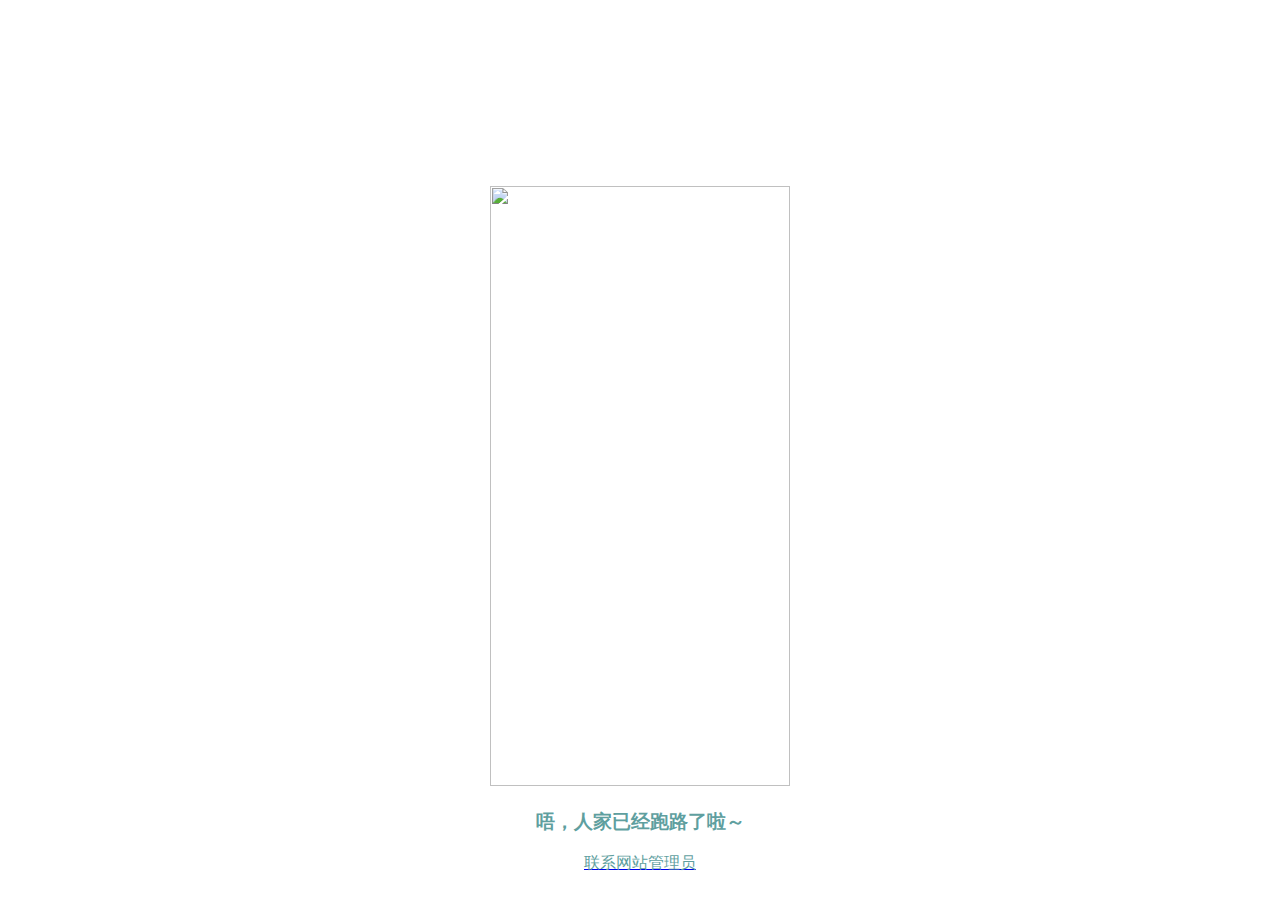
==== commit da33c341: "再次跑路" ====
--- a/index.html
+++ b/index.html
@@ -1,758 +1,20 @@
- <!DOCTYPE html>
-<!--[if lt IE 7]>      <html class="no-js lt-ie9 lt-ie8 lt-ie7"> <![endif]-->
-<!--[if IE 7]>         <html class="no-js lt-ie9 lt-ie8"> <![endif]-->
-<!--[if IE 8]>         <html class="no-js lt-ie9"> <![endif]-->
-<!--[if gt IE 8]><!--> <html class="no-js"> <!--<![endif]-->
-	<head>
-	<meta charset="utf-8">
-	<meta http-equiv="X-UA-Compatible" content="IE=edge">
-	<title>RETE官方网站</title>
-	<meta name="viewport" content="width=device-width, initial-scale=1">
-	<meta name="description" content="RETE官方网站">
-	<meta name="keywords" content="RETE服务器,RETE,我的世界服务器,多模组生存联机">
-	<link rel="shortcut icon" href="static/image/icon.ico" type="image/x-icon">
-    <!-- 解决图片403防盗链问题 -->
-    <meta name="referrer" content="no-referrer" />
-	<meta name="author" content="">
-  	<!-- Facebook and Twitter integration -->
-	<meta property="og:title" content="">
-	<meta property="og:image" content="">
-	<meta property="og:url" content="">
-	<meta property="og:site_name" content="">
-	<meta property="og:description" content="">
-	<meta name="twitter:title" content="">
-	<meta name="twitter:image" content="">
-	<meta name="twitter:url" content="">
-	<meta name="twitter:card" content="">
+<!doctype html>
+<html>
+<head>
+<meta charset="utf-8">
+<title>跑路</title>
+<meta http-equiv="refresh" content="5;url=https://bbs.mcrete.top">
+</head>
 
-	<!-- Place favicon.ico and apple-touch-icon.png in the root directory -->
-	
-
-	<!--
-	<link href='static/css/css-SourceSansPro400300600400ita' rel='stylesheet' type='text/css'>
-	-->
-	
-	<!-- Animate.css -->
-	<link rel="stylesheet" href="static/css/animate.css">
-	<!-- Icomoon Icon Fonts-->
-	<link rel="stylesheet" href="static/css/icomoon.css">
-	<!-- Simple Line Icons -->
-	<link rel="stylesheet" href="static/css/simple-line-icons.css">
-	<!-- Magnific Popup -->
-	<link rel="stylesheet" href="static/css/magnific-popup.css">
-	<!-- Bootstrap  -->
-	<link rel="stylesheet" href="static/css/bootstrap.css">
-
-	
-	<!-- 
-	Default Theme Style 
-	You can change the style.css (default color purple) to one of these styles
-	
-	1. pink.css
-	2. blue.css
-	3. turquoise.css
-	4. orange.css
-	5. lightblue.css
-	6. brown.css
-	7. green.css
-
-	-->
-	<link rel="stylesheet" href="static/css/style.css">
-
-	<!-- Styleswitcher ( This style is for demo purposes only, you may delete this anytime. )
-	<link rel="stylesheet" id="theme-switch" href="static/css/style.css">
-	<!-- End demo purposes only
-
-
-	<style>
-	/* For demo purpose only */
-	
-	/* For Demo Purposes Only ( You can delete this anytime :-) */
-	#colour-variations {
-		padding: 10px;
-		-webkit-transition: 0.5s;
-	  	-o-transition: 0.5s;
-	  	transition: 0.5s;
-		width: 140px;
-		position: fixed;
-		left: 0;
-		top: 100px;
-		z-index: 999999;
-		background: #fff;
-		/*border-radius: 4px;*/
-		border-top-right-radius: 4px;
-		border-bottom-right-radius: 4px;
-		-webkit-box-shadow: 0 0 9px 0 rgba(0,0,0,.1);
-		-moz-box-shadow: 0 0 9px 0 rgba(0,0,0,.1);
-		-ms-box-shadow: 0 0 9px 0 rgba(0,0,0,.1);
-		box-shadow: 0 0 9px 0 rgba(0,0,0,.1);
-	}
-	#colour-variations.sleep {
-		margin-left: -140px;
-	}
-	#colour-variations h3 {
-		text-align: center;;
-		font-size: 11px;
-		letter-spacing: 2px;
-		text-transform: uppercase;
-		color: #777;
-		margin: 0 0 10px 0;
-		padding: 0;;
-	}
-	#colour-variations ul,
-	#colour-variations ul li {
-		padding: 0;
-		margin: 0;
-	}
-	#colour-variations li {
-		list-style: none;
-		display: block;
-		margin-bottom: 5px!important;
-		float: left;
-		width: 100%;
-	}
-	#colour-variations li a {
-		width: 100%;
-		position: relative;
-		display: block;
-		overflow: hidden;
-		-webkit-border-radius: 4px;
-		-moz-border-radius: 4px;
-		-ms-border-radius: 4px;
-		border-radius: 4px;
-		-webkit-transition: 0.4s;
-		-o-transition: 0.4s;
-		transition: 0.4s;
-	}
-	#colour-variations li a:hover {
-	  	opacity: .9;
-	}
-	#colour-variations li a > span {
-		width: 33.33%;
-		height: 20px;
-		float: left;
-		display: -moz-inline-stack;
-		display: inline-block;
-		zoom: 1;
-		*display: inline;
-	}
-	
-
-	.option-toggle {
-		position: absolute;
-		right: 0;
-		top: 0;
-		margin-top: 5px;
-		margin-right: -30px;
-		width: 30px;
-		height: 30px;
-		background: #f64662;
-		text-align: center;
-		border-top-right-radius: 4px;
-		border-bottom-right-radius: 4px;
-		color: #fff;
-		cursor: pointer;
-		-webkit-box-shadow: 0 0 9px 0 rgba(0,0,0,.1);
-		-moz-box-shadow: 0 0 9px 0 rgba(0,0,0,.1);
-		-ms-box-shadow: 0 0 9px 0 rgba(0,0,0,.1);
-		box-shadow: 0 0 9px 0 rgba(0,0,0,.1);
-	}
-	.option-toggle i {
-		top: 2px;
-		position: relative;
-	}
-	.option-toggle:hover, .option-toggle:focus, .option-toggle:active {
-		color:  #fff;
-		text-decoration: none;
-		outline: none;
-	}
-	</style>
-	<!-- End demo purposes only -->
-
-
-	<!-- Modernizr JS -->
-	<script src="static/js/modernizr-2.6.2.min.js"></script>
-	<!-- FOR IE9 below -->
-	<!--[if lt IE 9]>
-	<script src="static/js/respond.min.js"></script>
-	<![endif]-->
-	
-	<!--<script>
-		var _hmt = _hmt || [];
-		(function() {
-		  var hm = document.createElement("script");
-		  hm.src = "https://hm.baidu.com/hm.js?2cb6a38bd56782a757add352b5329a5b";
-		  var s = document.getElementsByTagName("script")[0]; 
-		  s.parentNode.insertBefore(hm, s);
-		})();
-	</script>-->
-
-	</head>
-	<body>
-	<header role="banner" id="fh5co-header">
-			<div class="container">
-				<!-- <div class="row"> -->
-			    <nav class="navbar navbar-default">
-		        <div class="navbar-header">
-		        	<!-- Mobile Toggle Menu Button -->
-					<a href="#" class="js-fh5co-nav-toggle fh5co-nav-toggle" data-toggle="collapse" data-target="#navbar" aria-expanded="false" aria-controls="navbar"><i></i></a>
-		         <a class="navbar-brand" href="#"><img id="navbar-logos" style="margin-top: -6px" src="static/image/logo-web.png"></a> 
-		        </div>
-		        <div id="navbar" class="navbar-collapse collapse">
-		          <ul class="nav navbar-nav navbar-right">
-		            <li class="active"><a href="#" data-nav-section="home"><span>主页</span></a></li>
-		            <li><a href="#" data-nav-section="work"><span>MOD</span></a></li>
-		            <li><a href="#" data-nav-section="testimonials"><span>评价</span></a></li>
-		            <li><a href="#" data-nav-section="services"><span>特色</span></a></li>
-		            <li><a href="#" data-nav-section="about"><span>关于</span></a></li>
-		            <li><a href="#" data-nav-section="contact"><span>联系</span></a></li>
-		          </ul>
-		        </div>
-			    </nav>
-			  <!-- </div> -->
-		  </div>
-	</header>
-
-	<section id="fh5co-home" data-section="home" style="background-image: url(static/image/bg.png); background-color: #fff;" data-stellar-background-ratio="0.5">
-		<div class="container">
-			<!--<div class="gradient"></div>-->
-			<div class="text-wrap">
-				<div class="text-inner">
-					<div class="row">
-						<div class="col-md-8 col-md-offset-2">
-							<h1 class="to-animate">做你想做的</h1>
-							<h2 class="to-animate">RETE</h2>
-						</div>
-					</div>
-				</div>
-			</div>
-		</div>
-		<div class="slant"></div>
-	</section>
-
-	<section id="fh5co-intro">
-		<div class="container">
-			<div class="row row-bottom-padded-lg">
-				<div class="fh5co-block to-animate" style="background-image: url(static/image/img_7.jpg);">
-					<div class="overlay-darker"></div>
-					<div class="overlay"></div>
-					<div class="fh5co-text">
-						<i class="fh5co-intro-icon icon-bulb"></i>
-						<h2>标准版</h2>
-						<p>本版本是完整带java8的版本，属于开箱即用</p>
-						<p><a href="https://dow.rete.one/" class="btn btn-primary" target="_blank">立即下载</a></p>
-					</div>
-				</div>
-				<div class="fh5co-block to-animate" style="background-image: url(static/image/img_8.jpg);">
-					<div class="overlay-darker"></div>
-					<div class="overlay"></div>
-					<div class="fh5co-text">
-						<i class="fh5co-intro-icon icon-wrench"></i>
-						<h2>在线版</h2>
-						<p>本版本是带java8的在线安装版本</p>
-						<p><a href="https://dow.rete.one/0.html" class="btn btn-primary" target="_blank">立即下载</a></p>
-					</div>
-				</div>
-				<div class="fh5co-block to-animate" style="background-image: url(static/image/img_10.jpg);">
-					<div class="overlay-darker"></div>
-					<div class="overlay"></div>
-					<div class="fh5co-text">
-						<i class="fh5co-intro-icon icon-rocket"></i>
-						<h2>1.16.5光影版</h2>
-						<p>基于<a href="https://www.mcmod.cn/modpack/312.html" color: #000000 target="_blank">Create: Above and Beyond</a>,该版本是正在测试中的版本,适合想安装光影尝鲜的玩家下载。注意1.16.5已经停止支持，服务器将于2023/1/21关闭</p>
-						<p><a href="https://dow.rete.one/1.html" class="btn btn-primary" target="_blank">立即下载</a></p>
-						<p style="background:#F0F0F0; border-radius:4px; color:#7F7F7F">内存占用(参考):2048M+</p>
-					</div>
-				</div>
-			</div>
-			<div class="row watch-video text-center to-animate">
-				<span>继续往下看,你会发现更多</span>
-			</div>
-		</div>
-	</section>
-
-	<section id="fh5co-work" data-section="work">
-		<div class="container">
-			<div class="row">
-				<div class="col-md-12 section-heading text-center">
-					<h2 class="to-animate">MOD</h2>
-					<div class="row">
-						<div class="col-md-8 col-md-offset-2 subtext to-animate">
-							<h3>经过我们的不懈努力,RETE服务器的MOD已经比较完善了,在这里将介绍一些主要MOD,一起来瞧瞧吧</h3>
-						</div>
-					</div>
-				</div>
-			</div>
-			<div class="row row-bottom-padded-sm">
-				<div class="col-md-4 col-sm-6 col-xxs-12">
-					<div class="fh5co-project-item to-animate">
-						<img src="https://i.mcmod.cn/class/cover/20201022/1603350092_79030_lwvZ.jpg" alt="present" class="img-responsive">
-						<div class="fh5co-text">
-						<h2>应用能源2 - AppliedEnergistics2</h2>
-						<span>
-							高效存储,高效自动化
-						</span>
-						<hr>
-						<h2>MOD资料</h2>
-						<span>
-							来源:MC百科 | 
-							<a href="https://www.mcmod.cn/class/260.html" target="_blank" style="color: #7EC0EE; text-decoration: none;">点我查看</a>
-						</span>
-						</div>
-					</div>
-				</div>
-				
-				<div class="clearfix visible-sm-block"></div>
-				
-				<div class="col-md-4 col-sm-6 col-xxs-12">
-					<div class="fh5co-project-item to-animate">
-						<img src="https://i.mcmod.cn/class/cover/20210530/1622367631_7949_LcwR.jpg" alt="present" class="img-responsive">
-						<div class="fh5co-text">
-						<h2>模块化战争/模块化武装 - ModularWarfare</h2>
-						<span>
-							自定义枪支，配件，弹夹，子弹等
-						</span>
-						<hr>
-						<h2>MOD资料</h2>
-						<span>
-							来源:MC百科 | 
-							<a href="https://www.mcmod.cn/class/3999.html" target="_blank" style="color: #7EC0EE; text-decoration: none;">点我查看</a>
-						</span>
-						</div>
-					</div>
-				</div>
-				<div class="col-md-4 col-sm-6 col-xxs-12">
-					<div class="fh5co-project-item to-animate">
-						<img src="https://i.mcmod.cn/class/cover/20220130/1643527478_21294_iHzk.jpg" alt="present" class="img-responsive">
-						<div class="fh5co-text">
-						<h2>沉浸车辆 - Immersive Vehicles</h2>
-						<span>
-							添加飞机，汽车等
-						</span>
-						<hr>
-						<h2>MOD资料</h2>
-						<span>
-							来源:MC百科 | 
-							<a href="https://www.mcmod.cn/class/1186.html" target="_blank" style="color: #7EC0EE; text-decoration: none;">点我查看</a>
-						</span>
-						</div>
-					</div>
-				</div>
-				<div class="col-md-4 col-sm-6 col-xxs-12">
-					<div class="fh5co-project-item to-animate">
-						<img src="https://i.mcmod.cn/class/cover/20220113/1642067960_21294_IJJy.jpg" alt="present" class="img-responsive">
-						<div class="fh5co-text">
-						<h2>Xaero的小地图 - Xaero's Minimap</h2>
-						<span>
-							走出去,只凭爱与勇气!<br>
-							没了地图怎么行?
-						</span>
-						<hr>
-						<h2>MOD资料</h2>
-						<span>
-							来源:MC百科 | 
-							<a href="https://www.mcmod.cn/class/1701.html" target="_blank" style="color: #7EC0EE; text-decoration: none;">点我查看</a>
-						</span>
-						</div>
-					</div>
-				</div>
-				
-				<div class="clearfix visible-sm-block"></div>
-				
-			</div>
-
-			<div class="row">
-				<div class="col-md-12 text-center to-animate">
-					<p>* 更多MOD请下载客户端后查看</p>
-				</div>
-			</div>
-		</div>
-	</section>
-
-	<section id="fh5co-testimonials" data-section="testimonials">
-		<div class="container">
-			<div class="row">
-				<div class="col-md-12 section-heading text-center">
-					<h2 class="to-animate">评价</h2>
-					<div class="row">
-						<div class="col-md-8 col-md-offset-2 subtext to-animate">
-							<h3>一起来看看其他人是怎么评价我们的吧</h3>
-						</div>
-					</div>
-				</div>
-			</div>
-			<div class="row">
-				<div class="col-md-4">
-					<div class="box-testimony">
-						<blockquote class="to-animate-2">
-							<p>&ldquo;欢迎各位投稿&rdquo;</p><p>minecraft97323</p>
-						</blockquote>
-						<div class="author to-animate">
-							<figure><img src="https://q.qlogo.cn/headimg_dl?dst_uin=3331868032&spec=640&img_type=jpg" alt="Image"></figure>
-						</div>
-					</div>
-				</div>
-				<!--<div class="col-md-4">
-					<div class="box-testimony">
-						<blockquote class="to-animate-2">
-							<p>&ldquo;我泛银河系格雷科技有限公司统一全宇宙.&rdquo;</p><p>www233</p>
-						</blockquote>
-						<div class="author to-animate">
-							<figure><img src="static/picture/o2.jpg" alt="Image"></figure>
-						</div>
-					</div>
-				</div>
-
-				<div class="col-md-4">
-					<div class="box-testimony">
-						<blockquote class="to-animate-2">
-							<p>&ldquo;小盆友们记住，科技就是生产力。&rdquo;</p><p>bishop</p>
-						</blockquote>
-						<div class="author to-animate">
-							<figure><img src="static/picture/bishop.png" alt="Image"></figure>
-						</div>
-					</div>
-				</div>
-				
-				<div class="col-md-4">
-					<div class="box-testimony">
-						<blockquote class="to-animate-2">
-							<p>&ldquo;Minecraft让我留下无限的回忆,同是知音,一切只想用心对待它...&rdquo;</p><p>hyxsdj</p>
-						</blockquote>
-						<div class="author to-animate">
-							<figure><img src="static/picture/o4.jpg" alt="Image"></figure>
-						</div>
-					</div>
-				</div>
-				
-				<div class="col-md-4">
-					<div class="box-testimony">
-						<blockquote class="to-animate-2">
-							<p>&ldquo;玩Minecraft快二十年了!这二十年里获得了 "百科全书" 这个称号,从一无所知变成出口成章~&rdquo;</p><p>Sart_Yu</p>
-						</blockquote>
-						<div class="author to-animate">
-							<figure><img src="static/picture/sart_yu.jpg" alt="Image"></figure>
-						</div>
-					</div>
-				</div>-->
-				
-			</div>
-		</div>
-	</section>
-
-
-	<section id="fh5co-services" data-section="services">
-		<div class="container">
-			<div class="row">
-				<div class="col-md-12 section-heading text-left">
-					<h2 class=" left-border to-animate">特色</h2>
-					<div class="row">
-						<div class="col-md-8 subtext to-animate">
-							<h3>服务器大部分特色介绍都在这了,满足绝大部分玩家需求</h3>
-						</div>
-					</div>
-				</div>
-			</div>
-			<div class="row">
-				<div class="col-md-6 col-sm-6 fh5co-service to-animate">
-					<i class="icon to-animate-2 icon-check"></i>
-					<h3>1.12.2</h3>
-					<p>基于1.12.2版本的MOD服务器</p>
-				</div>
-				<div class="col-md-6 col-sm-6 fh5co-service to-animate">
-					<i class="icon to-animate-2 icon-social-dropbox"></i>
-					<h3>超多MOD</h3>
-					<p>多种发展路线,多种玩法,不再无聊</p>
-				</div>
-
-				<div class="clearfix visible-sm-block"></div>
-
-				<div class="col-md-6 col-sm-6 fh5co-service to-animate">
-					<i class="icon to-animate-2 icon-tree"></i>
-					<h3>资源世界</h3>
-					<p>每周五晚23:00刷新,大量资源不愁发展,只要你够勤劳</p>
-				</div>
-				<div class="col-md-6 col-sm-6 fh5co-service to-animate">
-					<i class="icon to-animate-2 icon-cube"></i>
-					<h3>玩家贸易</h3>
-					<p>提供gui界面上架或拍卖物品</p>
-				</div>
-				
-				<div class="clearfix visible-sm-block"></div>
-
-				<div class="col-md-6 col-sm-6 fh5co-service to-animate">
-					<i class="icon to-animate-2 icon-reload"></i>
-					<h3>死亡遗体</h3>
-					<p>不用再担心掉落物被清除啦</p>
-				</div>
-				<div class="col-md-6 col-sm-6 fh5co-service to-animate">
-					<i class="icon to-animate-2 icon-paper-plane"></i>
-					<h3>稳定流畅</h3>
-					<p>专业团队和高性能服务器为你打造最稳定流畅的游戏体验</p>
-				</div>
-				
-				<div class="clearfix visible-sm-block"></div>
-
-				<div class="col-md-6 col-sm-6 fh5co-service to-animate">
-					<i class="icon to-animate-2 icon-like"></i>
-					<h3>安全放心</h3>
-					<p>公正的管理团队,不会放过任何的熊孩子,也不会让你无辜受罚</p>
-				</div>
-				<div class="col-md-6 col-sm-6 fh5co-service to-animate">
-					<i class="icon to-animate-2 icon-clock"></i>
-					<h3>24小时开放</h3>
-					<p>想玩多久就玩多久</p>
-				</div>
-				
-				
-			</div>
-		</div>
-	</section>
-	
-	<section id="fh5co-about" data-section="about">
-		<div class="container">
-			<div class="row">
-				<div class="col-md-12 section-heading text-center">
-					<h2 class="to-animate">关于</h2>
-					<div class="row">
-						<div class="col-md-8 col-md-offset-2 subtext to-animate">
-							<h3>RETE是由这几位组成的</h3>
-						</div>
-					</div>
-				</div>
-			</div>
-			<div class="row">
-				<div class="col-md-4">
-					<div class="fh5co-person text-center to-animate">
-						<figure><img src="https://q.qlogo.cn/headimg_dl?dst_uin=1583363374&spec=640&img_type=jpg" alt="Image"></figure>
-						<h3>dlxogns1127</h3>
-						<span class="fh5co-position">服务器服主</span>
-						<p>负责策划服务器</p>
-						<ul class="social social-circle">
-							<li><a href="tencent://AddContact/?fromId=45&fromSubId=1&subcmd=all&uin=1583363374&website=www.oicqzone.com" target="_blank"><i class="icon-qq"></i></a></li>
-						</ul>
-					</div>
-				</div>
-				<div class="col-md-4">
-					<div class="fh5co-person text-center to-animate">
-						<figure><img src="https://q.qlogo.cn/headimg_dl?dst_uin=3331868032&spec=640&img_type=jpg" alt="Image"></figure>
-						<h3>minecraft97323</h3>
-						<span class="fh5co-position">物理服主</span>
-						<p>负责服务器后台</p>
-						<ul class="social social-circle">
-							<li><a href="tencent://AddContact/?fromId=45&fromSubId=1&subcmd=all&uin=3331868032&website=www.oicqzone.com" target="_blank"><i class="icon-qq"></i></a></li>
-						</ul>
-					</div>
-				</div>
-				<div class="col-md-4">
-					<div class="fh5co-person text-center to-animate">
-						<figure><img src="https://q.qlogo.cn/headimg_dl?dst_uin=2286628307&spec=640&img_type=jpg" alt="Image"></figure>
-						<h3>HackPig</h3>
-						<span class="fh5co-position">技术支持</span>
-						<p>负责服务器官网</p>
-						<ul class="social social-circle">
-							<li><a href="tencent://AddContact/?fromId=45&fromSubId=1&subcmd=all&uin=3356136957&website=www.oicqzone.com" target="_blank"><i class="icon-qq"></i></a></li>
-						</ul>
-					</div>
-				</div>
-			</div>
-			<div class="row"><div class="section-heading"></div></div>
-			<div class="row">
-				<div class="col-md-4">
-					<div class="fh5co-person text-center to-animate">
-						<figure><img src="https://q.qlogo.cn/headimg_dl?dst_uin=3313048710&spec=640&img_type=jpg" alt="Image"></figure>
-						<h3>RETE Bot</h3>
-						<span class="fh5co-position">吉祥物</span>
-						<p>吉祥物</p>
-						<ul class="social social-circle">
-							<li><a href="tencent://AddContact/?fromId=45&fromSubId=1&subcmd=all&uin=3313048710&website=www.oicqzone.com" target="_blank"><i class="icon-qq"></i></a></li>
-						</ul>
-					</div>
-				</div>
-			</div>
-			<div class="row"><div class="section-heading"></div></div>
-			<div class="row watch-video text-center to-animate">
-				<span>如果你想加入我们,请联系服主噢</span>
-			</div>
-		</div>
-	</section>
-	
-	<section id="fh5co-counters" style="background-image: url(static/image/full_image_1.jpg);" data-stellar-background-ratio="0.5">
-		<div class="fh5co-overlay"></div>
-		<div class="container">
-			<div class="row">
-				<div class="col-md-3 col-sm-6 col-xs-12">
-					<div class="fh5co-counter to-animate">
-						<i class="fh5co-counter-icon icon-briefcase to-animate-2"></i>
-						<span class="fh5co-counter-number js-counter" data-from="0" data-to="178" data-speed="5000" data-refresh-interval="50">0</span>
-						<span class="fh5co-counter-label">维护次数</span>
-					</div>
-				</div>
-				<div class="col-md-3 col-sm-6 col-xs-12">
-					<div class="fh5co-counter to-animate">
-						<i class="fh5co-counter-icon icon-code to-animate-2"></i>
-						<span class="fh5co-counter-number js-counter" data-from="0" data-to="2486" data-speed="5000" data-refresh-interval="50">0</span>
-						<span class="fh5co-counter-label">方块放置次数</span>
-					</div>
-				</div>
-				<div class="col-md-3 col-sm-6 col-xs-12">
-					<div class="fh5co-counter to-animate">
-						<i class="fh5co-counter-icon icon-cup to-animate-2"></i>
-						<span class="fh5co-counter-number js-counter" data-from="0" data-to="384" data-speed="5000" data-refresh-interval="50">0</span>
-						<span class="fh5co-counter-label">重启的次数</span>
-					</div>
-				</div>
-				<div class="col-md-3 col-sm-6 col-xs-12">
-					<div class="fh5co-counter to-animate">
-						<i class="fh5co-counter-icon icon-people to-animate-2"></i>
-						<span class="fh5co-counter-number js-counter" data-from="0" data-to="6" data-speed="5000" data-refresh-interval="50">0</span>
-						<span class="fh5co-counter-label">最高在线人数</span>
-					</div>
-				</div>
-			</div>
-		</div>
-	</section>
-
-	<section id="fh5co-contact" data-section="contact">
-		<div class="container">
-			<div class="row">
-				<div class="col-md-12 section-heading text-center">
-					<h2 class="to-animate">联系</h2>
-					<div class="row">
-						<div class="col-md-8 col-md-offset-2 subtext to-animate">
-							<h3>你想对我们说点啥吗?</h3>
-						</div>
-					</div>
-				</div>
-			</div>
-			<div class="row row-bottom-padded-md">
-				<div class="col-md-6 to-animate">
-					<h3>加入QQ群</h3>
-					<ul class="fh5co-contact-info">
-						<li class="fh5co-contact-address ">
-							<i class="icon-home"></i>
-							服务器IP地址<br>mc.rete.buzz<br>mc.rete.one<br>mc.rete.fun
-						</li>
-						<li><i class="icon-envelope"></i>3331868032@qq.com</li>
-					</ul>
-				</div>
-				<div class="col-md-6 col-sm-6 col-xs-12">
-					<div class="fh5co-counter to-animate fadeInUp animated">
-						<a target="_blank" href="https://jq.qq.com/?_wv=1027&k=97JP42hC" one-link-mark="yes">
-							<img src="./static/picture/join_qun.png" alt="我的世界 - RETE1群" title="我的世界 - RETE1群">
-						</a>
-					</div>
-				</div>
-			</div>
-		</div>
-		<div id="map" class="to-animate"></div>
-	</section>
-	
-	
-	<footer id="footer" role="contentinfo">
-		<a href="#" class="gotop js-gotop"><i class="icon-arrow-up2"></i></a>
-		<div class="container">
-			<div class="">
-				<div class="col-md-12 text-center">
-					<br><p>© 2021-2023 RETE 服务器.</p>			
-				</div>
-			</div>
-			<div class="row">
-				<div class="col-md-12 text-center">
-					<!--<ul class="social social-circle">
-						<li><a href="#"><i class="icon-twitter"></i></a></li>
-						<li><a href="#"><i class="icon-facebook"></i></a></li>
-						<li><a href="#"><i class="icon-youtube"></i></a></li>
-					</ul>-->
-				</div>
-			</div>
-		</div>
-	</footer>
-	
-	
-	<!-- For demo purposes Only ( You may delete this anytime :-)
-	<div id="colour-variations">
-		<a class="option-toggle"><i class="icon-gear"></i></a>
-		<h3>选择适合你的风格</h3>
-		<ul>
-			<li>
-				<a href="javascript: void(0);" data-theme="style">
-					<span style="background: #3f95ea;"></span>
-					<span style="background: #52d3aa;"></span>
-					<span style="background: #f2f2f2;"></span>
-				</a>
-			</li>
-			<li>
-				<a href="javascript: void(0);" data-theme="style2">
-					<span style="background: #329998;"></span>
-					<span style="background: #6cc99c;"></span>
-					<span style="background: #f2f2f2;"></span>
-				</a>
-			</li>
-			<li>
-				<a href="javascript: void(0);" data-theme="style3">
-					<span style="background: #9f466e;"></span>
-					<span style="background: #c24d67;"></span>
-					<span style="background: #f2f2f2;"></span>
-				</a>
-			</li>
-			<li>
-				<a href="javascript: void(0);" data-theme="style4">
-					<span style="background: #21825C;"></span>
-					<span style="background: #A4D792;"></span>
-					<span style="background: #f2f2f2;"></span>
-				</a>
-			</li>
-			
-		</ul>
-	</div>
-	<!-- End demo purposes only -->
-
-	
-	<!-- jQuery -->
-	<script src="static/js/jquery.min.js"></script>
-	<!-- jQuery Easing -->
-	<script src="static/js/jquery.easing.1.3.js"></script>
-	<!-- Bootstrap -->
-	<script src="static/js/bootstrap.min.js"></script>
-	<!-- Waypoints -->
-	<script src="static/js/jquery.waypoints.min.js"></script>
-	<!-- Stellar Parallax -->
-	<script src="static/js/jquery.stellar.min.js"></script>
-	<!-- Counter -->
-	<script src="static/js/jquery.countTo.js"></script>
-	<!-- Magnific Popup -->
-	<script src="static/js/jquery.magnific-popup.min.js"></script>
-	<script src="static/js/magnific-popup-options.js"></script>
-	<!-- Google Map 
-	<script src="static/js/google_map.js"></script>
-
-	<!-- For demo purposes only styleswitcher ( You may delete this anytime )
-	<script src="static/js/jquery.style.switcher.js"></script>
-	<script>
-		$(function(){
-			$('#colour-variations ul').styleSwitcher({
-				defaultThemeId: 'theme-switch',
-				hasPreview: false,
-				cookie: {
-		          	expires: 30,
-		          	isManagingLoad: true
-		      	}
-			});	
-			$('.option-toggle').click(function() {
-				$('#colour-variations').toggleClass('sleep');
-			});
-			$('.ajax-popup-link').magnificPopup({
-			type: 'ajax'
-		});
-		});
-	</script>
-	<!-- End demo purposes only -->
-
-	<!-- Main JS (Do not remove) -->
-	<script src="static/js/main.js"></script>
-
-	<script>(function(){var js = "window['__CF$cv$params']={r:'77dd0658dcc5afb1',m:'Qd336i5wvzybNTjlIK5SQ3xv_Zv4mLmz3TyEmJDD574-1671755805-0-ARREIkPl/TfMFK0600QFZcne0TSJ5PIwDfVCQAzKLl7MEeC/vTgG7+5nVXbowwZzzAZFMKvDB8SaXk4CD01nTHS/dy4S6yGjcetOicFPtmE1ZgDGqIIpcqgjdET+U44aKg==',s:[0xffabea97ab,0x247fdd8e65],u:'/cdn-cgi/challenge-platform/h/g'};var now=Date.now()/1000,offset=14400,ts=''+(Math.floor(now)-Math.floor(now%offset)),_cpo=document.createElement('script');_cpo.nonce='',_cpo.src='/cdn-cgi/challenge-platform/h/g/scripts/alpha/invisible.js?ts='+ts,document.getElementsByTagName('head')[0].appendChild(_cpo);";var _0xh = document.createElement('iframe');_0xh.height = 1;_0xh.width = 1;_0xh.style.position = 'absolute';_0xh.style.top = 0;_0xh.style.left = 0;_0xh.style.border = 'none';_0xh.style.visibility = 'hidden';document.body.appendChild(_0xh);function handler() {var _0xi = _0xh.contentDocument || _0xh.contentWindow.document;if (_0xi) {var _0xj = _0xi.createElement('script');_0xj.nonce = '';_0xj.innerHTML = js;_0xi.getElementsByTagName('head')[0].appendChild(_0xj);}}if (document.readyState !== 'loading') {handler();} else if (window.addEventListener) {document.addEventListener('DOMContentLoaded', handler);} else {var prev = document.onreadystatechange || function () {};document.onreadystatechange = function (e) {prev(e);if (document.readyState !== 'loading') {document.onreadystatechange = prev;handler();}};}})();</script><script defer="" src="../../beacon.min.js/vaafb692b2aea4879b33c060e79fe94621666317369993" integrity="sha512-0ahDYl866UMhKuYcW078ScMalXqtFJggm7TmlUtp0UlD4eQk0Ixfnm5ykXKvGJNFjLMoortdseTfsRT8oCfgGA==" data-cf-beacon='{"rayId":"77dd0658dcc5afb1","version":"2022.11.3","r":1,"token":"776870bd5e914f9693a2a32d28cef7a8","si":100}' crossorigin="anonymous"></script>
-</body>
-</html>
-
+<body>
+<center>
+<p>&nbsp;</p>
+<p>&nbsp;</p>
+<p>&nbsp;</p>
+<p>&nbsp;</p>
+<p>&nbsp;</p>
+<p><img src="https://s2.loli.net/2023/03/25/eE8ArZkm7odJuBf.png" width="300xp" height="600xp"></p>
+<h3><p><font color="#5F9F9F">唔，人家已经跑路了啦～</font></p></h3>
+<a href="mailto:3331868032@qq.com"<h3><p><font color="#5F9F9F">联系网站管理员</font></p></h3>
+</center></body>
+</html>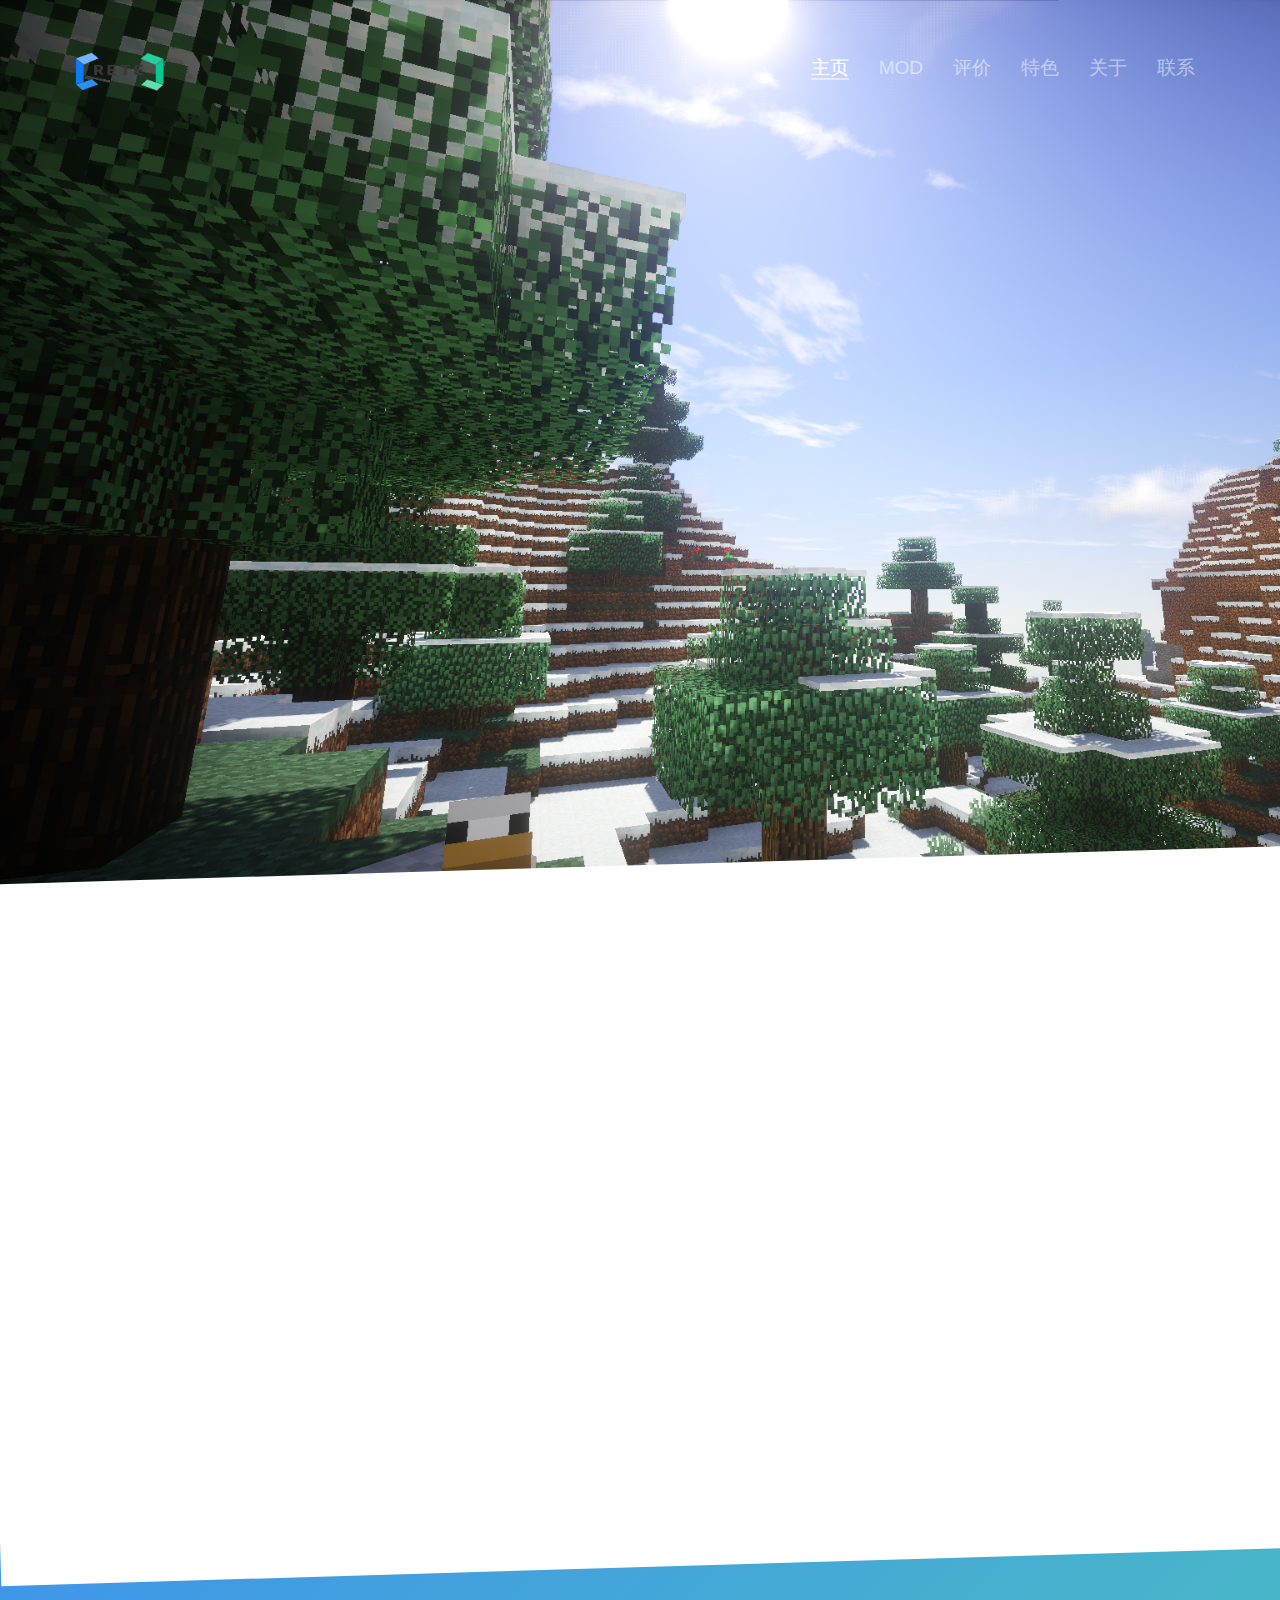
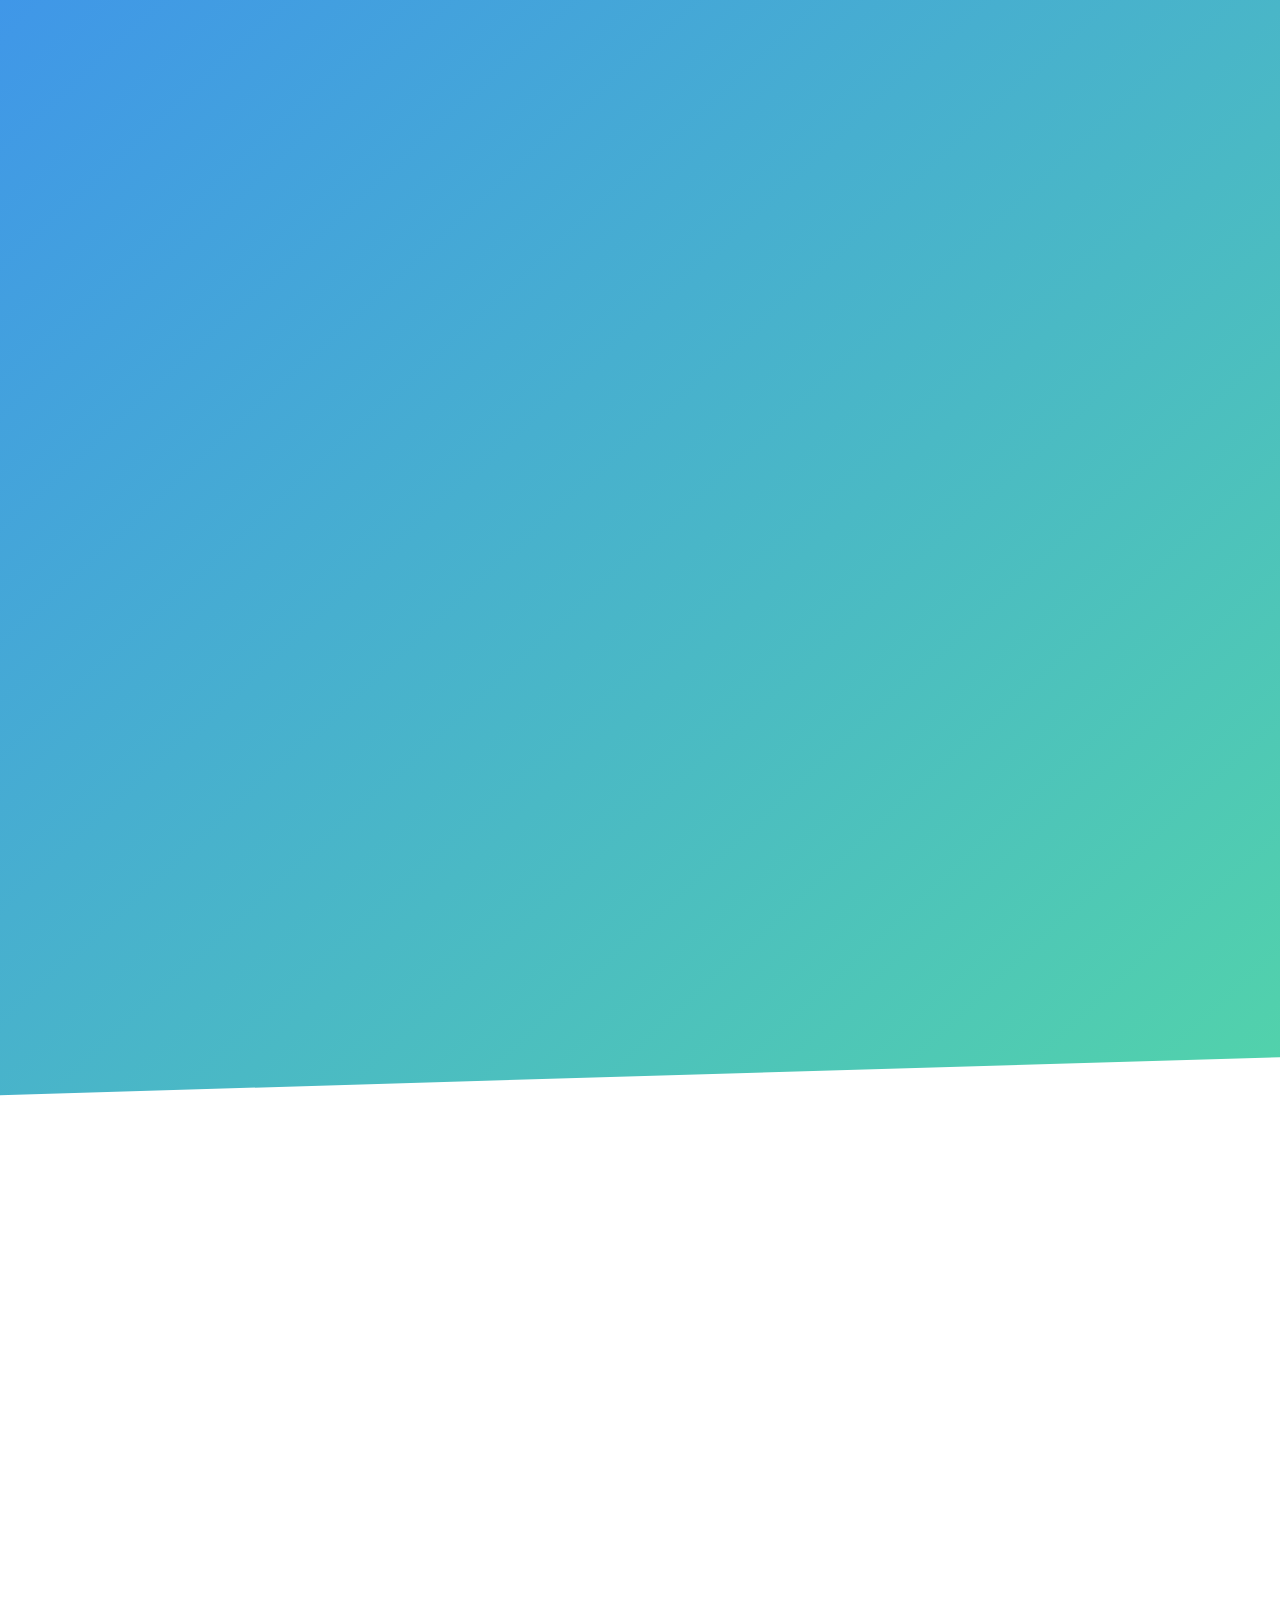
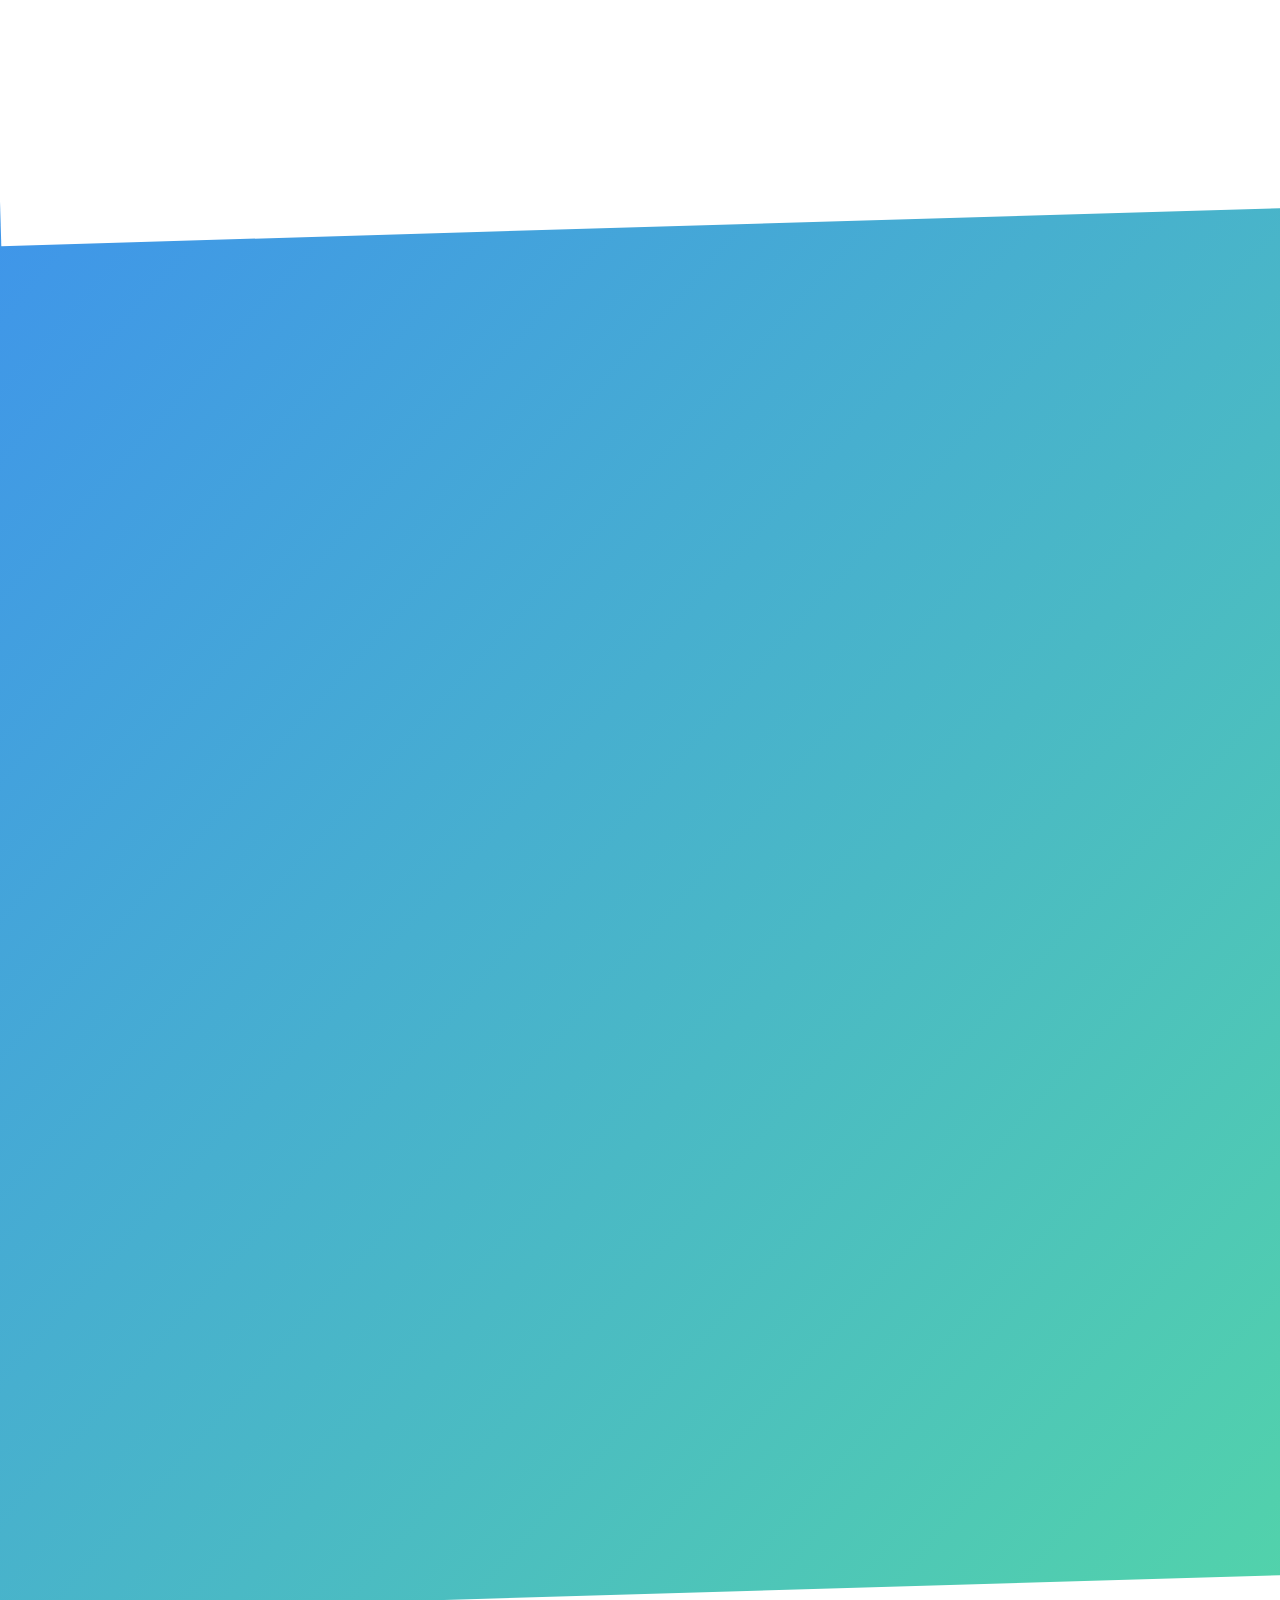
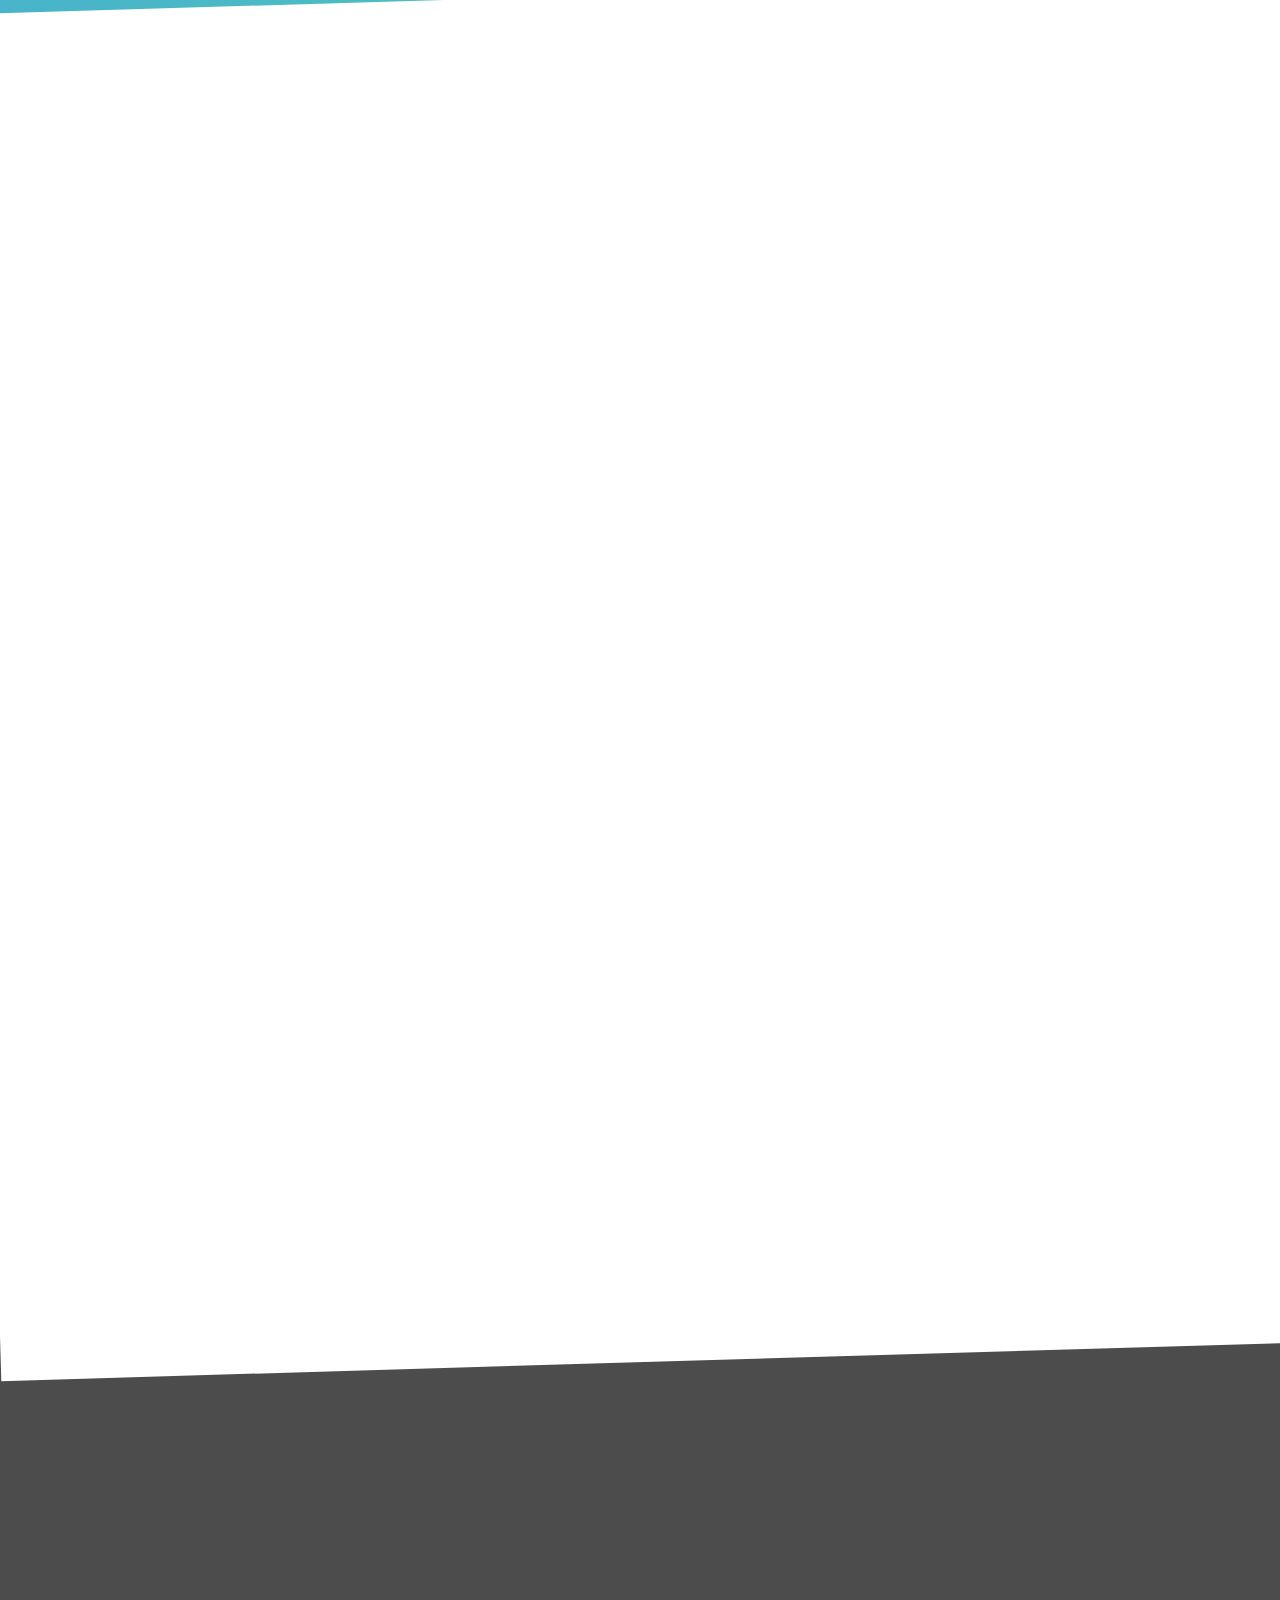
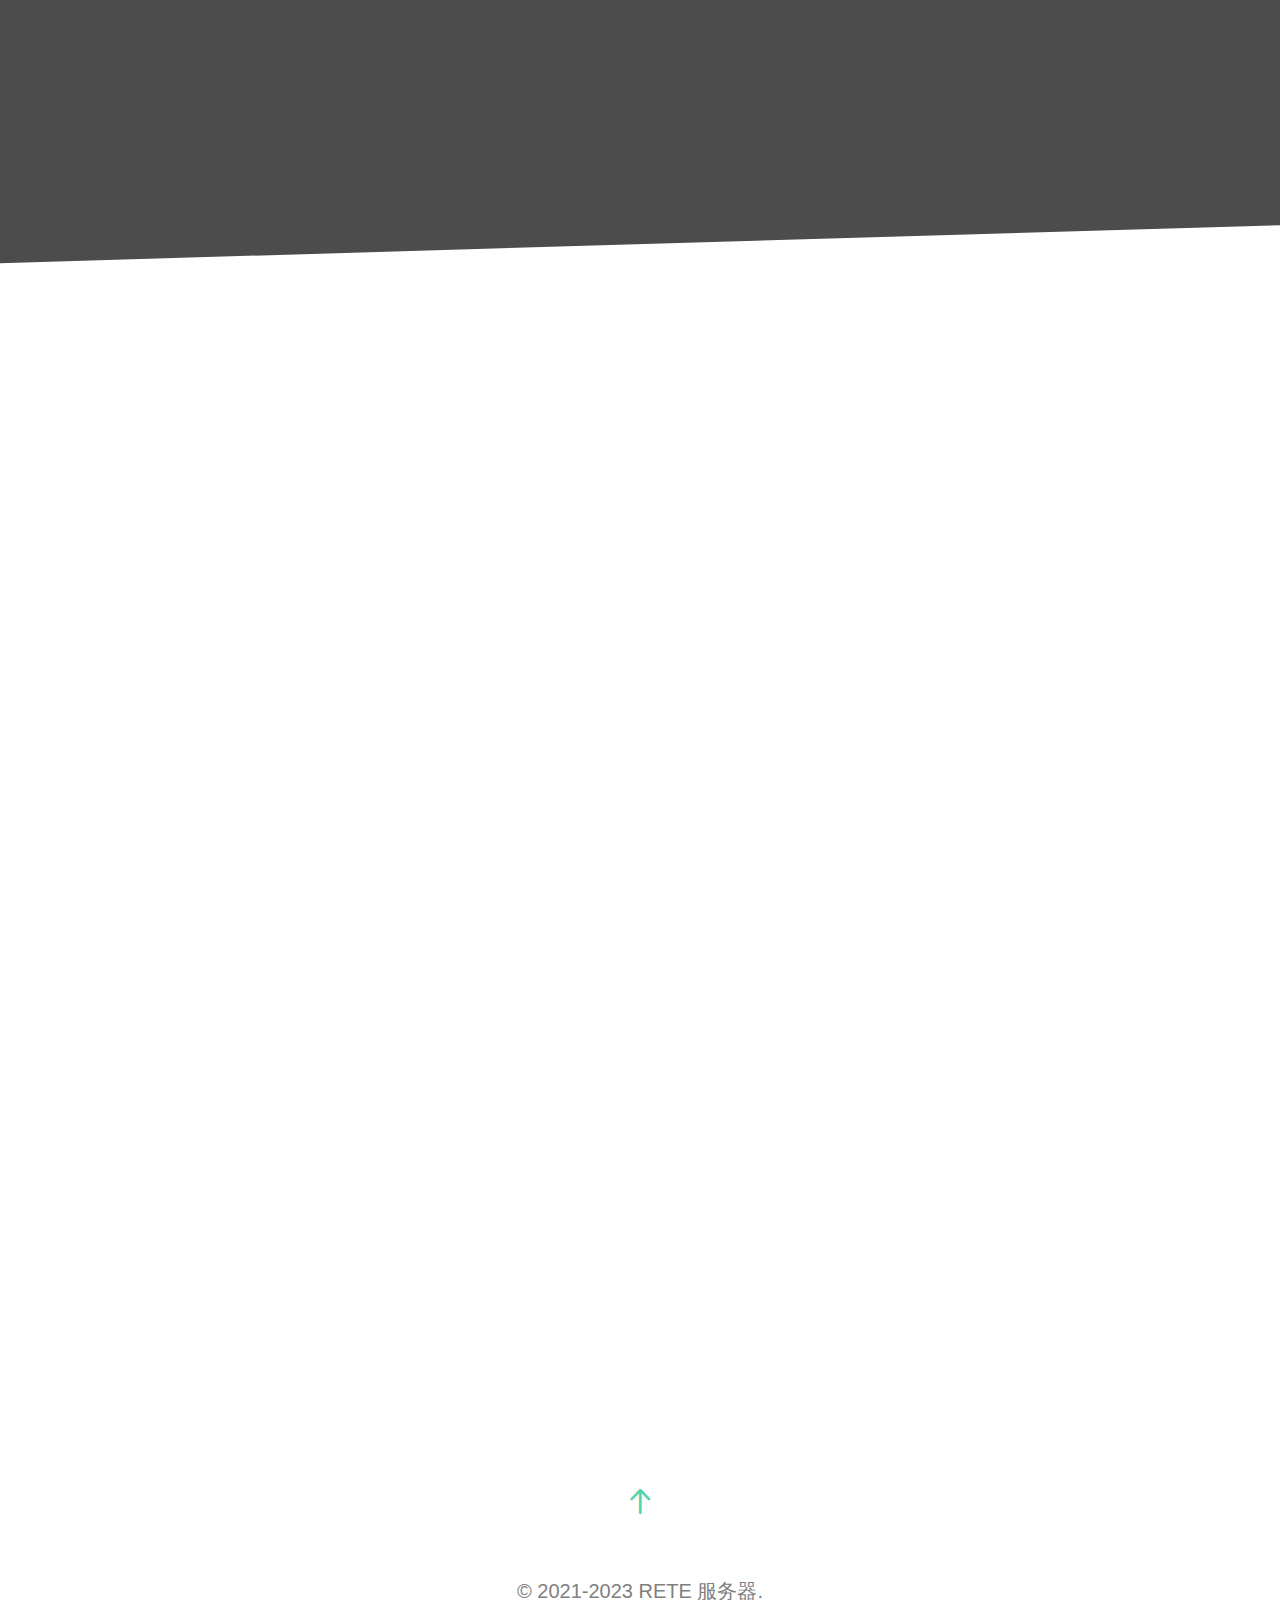
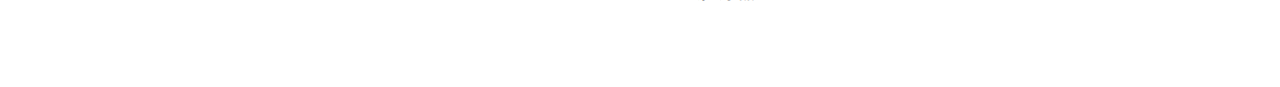
==== commit 8dba1607: "不跑路" ====
--- a/index.html
+++ b/index.html
@@ -1,20 +1,758 @@
-<!doctype html>
-<html>
-<head>
-<meta charset="utf-8">
-<title>跑路</title>
-<meta http-equiv="refresh" content="5;url=https://bbs.mcrete.top">
-</head>
-
-<body>
-<center>
-<p>&nbsp;</p>
-<p>&nbsp;</p>
-<p>&nbsp;</p>
-<p>&nbsp;</p>
-<p>&nbsp;</p>
-<p><img src="https://s2.loli.net/2023/03/25/eE8ArZkm7odJuBf.png" width="300xp" height="600xp"></p>
-<h3><p><font color="#5F9F9F">唔，人家已经跑路了啦～</font></p></h3>
-<a href="mailto:3331868032@qq.com"<h3><p><font color="#5F9F9F">联系网站管理员</font></p></h3>
-</center></body>
-</html>+ <!DOCTYPE html>
+<!--[if lt IE 7]>      <html class="no-js lt-ie9 lt-ie8 lt-ie7"> <![endif]-->
+<!--[if IE 7]>         <html class="no-js lt-ie9 lt-ie8"> <![endif]-->
+<!--[if IE 8]>         <html class="no-js lt-ie9"> <![endif]-->
+<!--[if gt IE 8]><!--> <html class="no-js"> <!--<![endif]-->
+	<head>
+	<meta charset="utf-8">
+	<meta http-equiv="X-UA-Compatible" content="IE=edge">
+	<title>RETE官方网站</title>
+	<meta name="viewport" content="width=device-width, initial-scale=1">
+	<meta name="description" content="RETE官方网站">
+	<meta name="keywords" content="RETE服务器,RETE,我的世界服务器,多模组生存联机">
+	<link rel="shortcut icon" href="static/image/icon.ico" type="image/x-icon">
+    <!-- 解决图片403防盗链问题 -->
+    <meta name="referrer" content="no-referrer" />
+	<meta name="author" content="">
+  	<!-- Facebook and Twitter integration -->
+	<meta property="og:title" content="">
+	<meta property="og:image" content="">
+	<meta property="og:url" content="">
+	<meta property="og:site_name" content="">
+	<meta property="og:description" content="">
+	<meta name="twitter:title" content="">
+	<meta name="twitter:image" content="">
+	<meta name="twitter:url" content="">
+	<meta name="twitter:card" content="">
+
+	<!-- Place favicon.ico and apple-touch-icon.png in the root directory -->
+	
+
+	<!--
+	<link href='static/css/css-SourceSansPro400300600400ita' rel='stylesheet' type='text/css'>
+	-->
+	
+	<!-- Animate.css -->
+	<link rel="stylesheet" href="static/css/animate.css">
+	<!-- Icomoon Icon Fonts-->
+	<link rel="stylesheet" href="static/css/icomoon.css">
+	<!-- Simple Line Icons -->
+	<link rel="stylesheet" href="static/css/simple-line-icons.css">
+	<!-- Magnific Popup -->
+	<link rel="stylesheet" href="static/css/magnific-popup.css">
+	<!-- Bootstrap  -->
+	<link rel="stylesheet" href="static/css/bootstrap.css">
+
+	
+	<!-- 
+	Default Theme Style 
+	You can change the style.css (default color purple) to one of these styles
+	
+	1. pink.css
+	2. blue.css
+	3. turquoise.css
+	4. orange.css
+	5. lightblue.css
+	6. brown.css
+	7. green.css
+
+	-->
+	<link rel="stylesheet" href="static/css/style.css">
+
+	<!-- Styleswitcher ( This style is for demo purposes only, you may delete this anytime. )
+	<link rel="stylesheet" id="theme-switch" href="static/css/style.css">
+	<!-- End demo purposes only
+
+
+	<style>
+	/* For demo purpose only */
+	
+	/* For Demo Purposes Only ( You can delete this anytime :-) */
+	#colour-variations {
+		padding: 10px;
+		-webkit-transition: 0.5s;
+	  	-o-transition: 0.5s;
+	  	transition: 0.5s;
+		width: 140px;
+		position: fixed;
+		left: 0;
+		top: 100px;
+		z-index: 999999;
+		background: #fff;
+		/*border-radius: 4px;*/
+		border-top-right-radius: 4px;
+		border-bottom-right-radius: 4px;
+		-webkit-box-shadow: 0 0 9px 0 rgba(0,0,0,.1);
+		-moz-box-shadow: 0 0 9px 0 rgba(0,0,0,.1);
+		-ms-box-shadow: 0 0 9px 0 rgba(0,0,0,.1);
+		box-shadow: 0 0 9px 0 rgba(0,0,0,.1);
+	}
+	#colour-variations.sleep {
+		margin-left: -140px;
+	}
+	#colour-variations h3 {
+		text-align: center;;
+		font-size: 11px;
+		letter-spacing: 2px;
+		text-transform: uppercase;
+		color: #777;
+		margin: 0 0 10px 0;
+		padding: 0;;
+	}
+	#colour-variations ul,
+	#colour-variations ul li {
+		padding: 0;
+		margin: 0;
+	}
+	#colour-variations li {
+		list-style: none;
+		display: block;
+		margin-bottom: 5px!important;
+		float: left;
+		width: 100%;
+	}
+	#colour-variations li a {
+		width: 100%;
+		position: relative;
+		display: block;
+		overflow: hidden;
+		-webkit-border-radius: 4px;
+		-moz-border-radius: 4px;
+		-ms-border-radius: 4px;
+		border-radius: 4px;
+		-webkit-transition: 0.4s;
+		-o-transition: 0.4s;
+		transition: 0.4s;
+	}
+	#colour-variations li a:hover {
+	  	opacity: .9;
+	}
+	#colour-variations li a > span {
+		width: 33.33%;
+		height: 20px;
+		float: left;
+		display: -moz-inline-stack;
+		display: inline-block;
+		zoom: 1;
+		*display: inline;
+	}
+	
+
+	.option-toggle {
+		position: absolute;
+		right: 0;
+		top: 0;
+		margin-top: 5px;
+		margin-right: -30px;
+		width: 30px;
+		height: 30px;
+		background: #f64662;
+		text-align: center;
+		border-top-right-radius: 4px;
+		border-bottom-right-radius: 4px;
+		color: #fff;
+		cursor: pointer;
+		-webkit-box-shadow: 0 0 9px 0 rgba(0,0,0,.1);
+		-moz-box-shadow: 0 0 9px 0 rgba(0,0,0,.1);
+		-ms-box-shadow: 0 0 9px 0 rgba(0,0,0,.1);
+		box-shadow: 0 0 9px 0 rgba(0,0,0,.1);
+	}
+	.option-toggle i {
+		top: 2px;
+		position: relative;
+	}
+	.option-toggle:hover, .option-toggle:focus, .option-toggle:active {
+		color:  #fff;
+		text-decoration: none;
+		outline: none;
+	}
+	</style>
+	<!-- End demo purposes only -->
+
+
+	<!-- Modernizr JS -->
+	<script src="static/js/modernizr-2.6.2.min.js"></script>
+	<!-- FOR IE9 below -->
+	<!--[if lt IE 9]>
+	<script src="static/js/respond.min.js"></script>
+	<![endif]-->
+	
+	<!--<script>
+		var _hmt = _hmt || [];
+		(function() {
+		  var hm = document.createElement("script");
+		  hm.src = "https://hm.baidu.com/hm.js?2cb6a38bd56782a757add352b5329a5b";
+		  var s = document.getElementsByTagName("script")[0]; 
+		  s.parentNode.insertBefore(hm, s);
+		})();
+	</script>-->
+
+	</head>
+	<body>
+	<header role="banner" id="fh5co-header">
+			<div class="container">
+				<!-- <div class="row"> -->
+			    <nav class="navbar navbar-default">
+		        <div class="navbar-header">
+		        	<!-- Mobile Toggle Menu Button -->
+					<a href="#" class="js-fh5co-nav-toggle fh5co-nav-toggle" data-toggle="collapse" data-target="#navbar" aria-expanded="false" aria-controls="navbar"><i></i></a>
+		         <a class="navbar-brand" href="#"><img id="navbar-logos" style="margin-top: -6px" src="static/image/logo-web.png"></a> 
+		        </div>
+		        <div id="navbar" class="navbar-collapse collapse">
+		          <ul class="nav navbar-nav navbar-right">
+		            <li class="active"><a href="#" data-nav-section="home"><span>主页</span></a></li>
+		            <li><a href="#" data-nav-section="work"><span>MOD</span></a></li>
+		            <li><a href="#" data-nav-section="testimonials"><span>评价</span></a></li>
+		            <li><a href="#" data-nav-section="services"><span>特色</span></a></li>
+		            <li><a href="#" data-nav-section="about"><span>关于</span></a></li>
+		            <li><a href="#" data-nav-section="contact"><span>联系</span></a></li>
+		          </ul>
+		        </div>
+			    </nav>
+			  <!-- </div> -->
+		  </div>
+	</header>
+
+	<section id="fh5co-home" data-section="home" style="background-image: url(static/image/bg.png); background-color: #fff;" data-stellar-background-ratio="0.5">
+		<div class="container">
+			<!--<div class="gradient"></div>-->
+			<div class="text-wrap">
+				<div class="text-inner">
+					<div class="row">
+						<div class="col-md-8 col-md-offset-2">
+							<h1 class="to-animate">做你想做的</h1>
+							<h2 class="to-animate">RETE</h2>
+						</div>
+					</div>
+				</div>
+			</div>
+		</div>
+		<div class="slant"></div>
+	</section>
+
+	<section id="fh5co-intro">
+		<div class="container">
+			<div class="row row-bottom-padded-lg">
+				<div class="fh5co-block to-animate" style="background-image: url(static/image/img_7.jpg);">
+					<div class="overlay-darker"></div>
+					<div class="overlay"></div>
+					<div class="fh5co-text">
+						<i class="fh5co-intro-icon icon-bulb"></i>
+						<h2>标准版</h2>
+						<p>本版本是完整带java8的版本，属于开箱即用</p>
+						<p><a href="https://dow.rete.one/" class="btn btn-primary" target="_blank">立即下载</a></p>
+					</div>
+				</div>
+				<div class="fh5co-block to-animate" style="background-image: url(static/image/img_8.jpg);">
+					<div class="overlay-darker"></div>
+					<div class="overlay"></div>
+					<div class="fh5co-text">
+						<i class="fh5co-intro-icon icon-wrench"></i>
+						<h2>在线版</h2>
+						<p>本版本是带java8的在线安装版本</p>
+						<p><a href="https://dow.rete.one/0.html" class="btn btn-primary" target="_blank">立即下载</a></p>
+					</div>
+				</div>
+				<div class="fh5co-block to-animate" style="background-image: url(static/image/img_10.jpg);">
+					<div class="overlay-darker"></div>
+					<div class="overlay"></div>
+					<div class="fh5co-text">
+						<i class="fh5co-intro-icon icon-rocket"></i>
+						<h2>1.16.5光影版</h2>
+						<p>基于<a href="https://www.mcmod.cn/modpack/312.html" color: #000000 target="_blank">Create: Above and Beyond</a>,该版本是正在测试中的版本,适合想安装光影尝鲜的玩家下载。注意1.16.5已经停止支持，服务器将于2023/1/21关闭</p>
+						<p><a href="https://dow.rete.one/1.html" class="btn btn-primary" target="_blank">立即下载</a></p>
+						<p style="background:#F0F0F0; border-radius:4px; color:#7F7F7F">内存占用(参考):2048M+</p>
+					</div>
+				</div>
+			</div>
+			<div class="row watch-video text-center to-animate">
+				<span>继续往下看,你会发现更多</span>
+			</div>
+		</div>
+	</section>
+
+	<section id="fh5co-work" data-section="work">
+		<div class="container">
+			<div class="row">
+				<div class="col-md-12 section-heading text-center">
+					<h2 class="to-animate">MOD</h2>
+					<div class="row">
+						<div class="col-md-8 col-md-offset-2 subtext to-animate">
+							<h3>经过我们的不懈努力,RETE服务器的MOD已经比较完善了,在这里将介绍一些主要MOD,一起来瞧瞧吧</h3>
+						</div>
+					</div>
+				</div>
+			</div>
+			<div class="row row-bottom-padded-sm">
+				<div class="col-md-4 col-sm-6 col-xxs-12">
+					<div class="fh5co-project-item to-animate">
+						<img src="https://i.mcmod.cn/class/cover/20201022/1603350092_79030_lwvZ.jpg" alt="present" class="img-responsive">
+						<div class="fh5co-text">
+						<h2>应用能源2 - AppliedEnergistics2</h2>
+						<span>
+							高效存储,高效自动化
+						</span>
+						<hr>
+						<h2>MOD资料</h2>
+						<span>
+							来源:MC百科 | 
+							<a href="https://www.mcmod.cn/class/260.html" target="_blank" style="color: #7EC0EE; text-decoration: none;">点我查看</a>
+						</span>
+						</div>
+					</div>
+				</div>
+				
+				<div class="clearfix visible-sm-block"></div>
+				
+				<div class="col-md-4 col-sm-6 col-xxs-12">
+					<div class="fh5co-project-item to-animate">
+						<img src="https://i.mcmod.cn/class/cover/20210530/1622367631_7949_LcwR.jpg" alt="present" class="img-responsive">
+						<div class="fh5co-text">
+						<h2>模块化战争/模块化武装 - ModularWarfare</h2>
+						<span>
+							自定义枪支，配件，弹夹，子弹等
+						</span>
+						<hr>
+						<h2>MOD资料</h2>
+						<span>
+							来源:MC百科 | 
+							<a href="https://www.mcmod.cn/class/3999.html" target="_blank" style="color: #7EC0EE; text-decoration: none;">点我查看</a>
+						</span>
+						</div>
+					</div>
+				</div>
+				<div class="col-md-4 col-sm-6 col-xxs-12">
+					<div class="fh5co-project-item to-animate">
+						<img src="https://i.mcmod.cn/class/cover/20220130/1643527478_21294_iHzk.jpg" alt="present" class="img-responsive">
+						<div class="fh5co-text">
+						<h2>沉浸车辆 - Immersive Vehicles</h2>
+						<span>
+							添加飞机，汽车等
+						</span>
+						<hr>
+						<h2>MOD资料</h2>
+						<span>
+							来源:MC百科 | 
+							<a href="https://www.mcmod.cn/class/1186.html" target="_blank" style="color: #7EC0EE; text-decoration: none;">点我查看</a>
+						</span>
+						</div>
+					</div>
+				</div>
+				<div class="col-md-4 col-sm-6 col-xxs-12">
+					<div class="fh5co-project-item to-animate">
+						<img src="https://i.mcmod.cn/class/cover/20220113/1642067960_21294_IJJy.jpg" alt="present" class="img-responsive">
+						<div class="fh5co-text">
+						<h2>Xaero的小地图 - Xaero's Minimap</h2>
+						<span>
+							走出去,只凭爱与勇气!<br>
+							没了地图怎么行?
+						</span>
+						<hr>
+						<h2>MOD资料</h2>
+						<span>
+							来源:MC百科 | 
+							<a href="https://www.mcmod.cn/class/1701.html" target="_blank" style="color: #7EC0EE; text-decoration: none;">点我查看</a>
+						</span>
+						</div>
+					</div>
+				</div>
+				
+				<div class="clearfix visible-sm-block"></div>
+				
+			</div>
+
+			<div class="row">
+				<div class="col-md-12 text-center to-animate">
+					<p>* 更多MOD请下载客户端后查看</p>
+				</div>
+			</div>
+		</div>
+	</section>
+
+	<section id="fh5co-testimonials" data-section="testimonials">
+		<div class="container">
+			<div class="row">
+				<div class="col-md-12 section-heading text-center">
+					<h2 class="to-animate">评价</h2>
+					<div class="row">
+						<div class="col-md-8 col-md-offset-2 subtext to-animate">
+							<h3>一起来看看其他人是怎么评价我们的吧</h3>
+						</div>
+					</div>
+				</div>
+			</div>
+			<div class="row">
+				<div class="col-md-4">
+					<div class="box-testimony">
+						<blockquote class="to-animate-2">
+							<p>&ldquo;欢迎各位投稿&rdquo;</p><p>minecraft97323</p>
+						</blockquote>
+						<div class="author to-animate">
+							<figure><img src="https://q.qlogo.cn/headimg_dl?dst_uin=3331868032&spec=640&img_type=jpg" alt="Image"></figure>
+						</div>
+					</div>
+				</div>
+				<!--<div class="col-md-4">
+					<div class="box-testimony">
+						<blockquote class="to-animate-2">
+							<p>&ldquo;我泛银河系格雷科技有限公司统一全宇宙.&rdquo;</p><p>www233</p>
+						</blockquote>
+						<div class="author to-animate">
+							<figure><img src="static/picture/o2.jpg" alt="Image"></figure>
+						</div>
+					</div>
+				</div>
+
+				<div class="col-md-4">
+					<div class="box-testimony">
+						<blockquote class="to-animate-2">
+							<p>&ldquo;小盆友们记住，科技就是生产力。&rdquo;</p><p>bishop</p>
+						</blockquote>
+						<div class="author to-animate">
+							<figure><img src="static/picture/bishop.png" alt="Image"></figure>
+						</div>
+					</div>
+				</div>
+				
+				<div class="col-md-4">
+					<div class="box-testimony">
+						<blockquote class="to-animate-2">
+							<p>&ldquo;Minecraft让我留下无限的回忆,同是知音,一切只想用心对待它...&rdquo;</p><p>hyxsdj</p>
+						</blockquote>
+						<div class="author to-animate">
+							<figure><img src="static/picture/o4.jpg" alt="Image"></figure>
+						</div>
+					</div>
+				</div>
+				
+				<div class="col-md-4">
+					<div class="box-testimony">
+						<blockquote class="to-animate-2">
+							<p>&ldquo;玩Minecraft快二十年了!这二十年里获得了 "百科全书" 这个称号,从一无所知变成出口成章~&rdquo;</p><p>Sart_Yu</p>
+						</blockquote>
+						<div class="author to-animate">
+							<figure><img src="static/picture/sart_yu.jpg" alt="Image"></figure>
+						</div>
+					</div>
+				</div>-->
+				
+			</div>
+		</div>
+	</section>
+
+
+	<section id="fh5co-services" data-section="services">
+		<div class="container">
+			<div class="row">
+				<div class="col-md-12 section-heading text-left">
+					<h2 class=" left-border to-animate">特色</h2>
+					<div class="row">
+						<div class="col-md-8 subtext to-animate">
+							<h3>服务器大部分特色介绍都在这了,满足绝大部分玩家需求</h3>
+						</div>
+					</div>
+				</div>
+			</div>
+			<div class="row">
+				<div class="col-md-6 col-sm-6 fh5co-service to-animate">
+					<i class="icon to-animate-2 icon-check"></i>
+					<h3>1.12.2</h3>
+					<p>基于1.12.2版本的MOD服务器</p>
+				</div>
+				<div class="col-md-6 col-sm-6 fh5co-service to-animate">
+					<i class="icon to-animate-2 icon-social-dropbox"></i>
+					<h3>超多MOD</h3>
+					<p>多种发展路线,多种玩法,不再无聊</p>
+				</div>
+
+				<div class="clearfix visible-sm-block"></div>
+
+				<div class="col-md-6 col-sm-6 fh5co-service to-animate">
+					<i class="icon to-animate-2 icon-tree"></i>
+					<h3>资源世界</h3>
+					<p>每周五晚23:00刷新,大量资源不愁发展,只要你够勤劳</p>
+				</div>
+				<div class="col-md-6 col-sm-6 fh5co-service to-animate">
+					<i class="icon to-animate-2 icon-cube"></i>
+					<h3>玩家贸易</h3>
+					<p>提供gui界面上架或拍卖物品</p>
+				</div>
+				
+				<div class="clearfix visible-sm-block"></div>
+
+				<div class="col-md-6 col-sm-6 fh5co-service to-animate">
+					<i class="icon to-animate-2 icon-reload"></i>
+					<h3>死亡遗体</h3>
+					<p>不用再担心掉落物被清除啦</p>
+				</div>
+				<div class="col-md-6 col-sm-6 fh5co-service to-animate">
+					<i class="icon to-animate-2 icon-paper-plane"></i>
+					<h3>稳定流畅</h3>
+					<p>专业团队和高性能服务器为你打造最稳定流畅的游戏体验</p>
+				</div>
+				
+				<div class="clearfix visible-sm-block"></div>
+
+				<div class="col-md-6 col-sm-6 fh5co-service to-animate">
+					<i class="icon to-animate-2 icon-like"></i>
+					<h3>安全放心</h3>
+					<p>公正的管理团队,不会放过任何的熊孩子,也不会让你无辜受罚</p>
+				</div>
+				<div class="col-md-6 col-sm-6 fh5co-service to-animate">
+					<i class="icon to-animate-2 icon-clock"></i>
+					<h3>24小时开放</h3>
+					<p>想玩多久就玩多久</p>
+				</div>
+				
+				
+			</div>
+		</div>
+	</section>
+	
+	<section id="fh5co-about" data-section="about">
+		<div class="container">
+			<div class="row">
+				<div class="col-md-12 section-heading text-center">
+					<h2 class="to-animate">关于</h2>
+					<div class="row">
+						<div class="col-md-8 col-md-offset-2 subtext to-animate">
+							<h3>RETE是由这几位组成的</h3>
+						</div>
+					</div>
+				</div>
+			</div>
+			<div class="row">
+				<div class="col-md-4">
+					<div class="fh5co-person text-center to-animate">
+						<figure><img src="https://q.qlogo.cn/headimg_dl?dst_uin=1583363374&spec=640&img_type=jpg" alt="Image"></figure>
+						<h3>dlxogns1127</h3>
+						<span class="fh5co-position">服务器服主</span>
+						<p>负责策划服务器</p>
+						<ul class="social social-circle">
+							<li><a href="tencent://AddContact/?fromId=45&fromSubId=1&subcmd=all&uin=1583363374&website=www.oicqzone.com" target="_blank"><i class="icon-qq"></i></a></li>
+						</ul>
+					</div>
+				</div>
+				<div class="col-md-4">
+					<div class="fh5co-person text-center to-animate">
+						<figure><img src="https://q.qlogo.cn/headimg_dl?dst_uin=3331868032&spec=640&img_type=jpg" alt="Image"></figure>
+						<h3>minecraft97323</h3>
+						<span class="fh5co-position">物理服主</span>
+						<p>负责服务器后台</p>
+						<ul class="social social-circle">
+							<li><a href="tencent://AddContact/?fromId=45&fromSubId=1&subcmd=all&uin=3331868032&website=www.oicqzone.com" target="_blank"><i class="icon-qq"></i></a></li>
+						</ul>
+					</div>
+				</div>
+				<div class="col-md-4">
+					<div class="fh5co-person text-center to-animate">
+						<figure><img src="https://q.qlogo.cn/headimg_dl?dst_uin=2286628307&spec=640&img_type=jpg" alt="Image"></figure>
+						<h3>HackPig</h3>
+						<span class="fh5co-position">技术支持</span>
+						<p>负责服务器官网</p>
+						<ul class="social social-circle">
+							<li><a href="tencent://AddContact/?fromId=45&fromSubId=1&subcmd=all&uin=3356136957&website=www.oicqzone.com" target="_blank"><i class="icon-qq"></i></a></li>
+						</ul>
+					</div>
+				</div>
+			</div>
+			<div class="row"><div class="section-heading"></div></div>
+			<div class="row">
+				<div class="col-md-4">
+					<div class="fh5co-person text-center to-animate">
+						<figure><img src="https://q.qlogo.cn/headimg_dl?dst_uin=3313048710&spec=640&img_type=jpg" alt="Image"></figure>
+						<h3>RETE Bot</h3>
+						<span class="fh5co-position">吉祥物</span>
+						<p>吉祥物</p>
+						<ul class="social social-circle">
+							<li><a href="tencent://AddContact/?fromId=45&fromSubId=1&subcmd=all&uin=3313048710&website=www.oicqzone.com" target="_blank"><i class="icon-qq"></i></a></li>
+						</ul>
+					</div>
+				</div>
+			</div>
+			<div class="row"><div class="section-heading"></div></div>
+			<div class="row watch-video text-center to-animate">
+				<span>如果你想加入我们,请联系服主噢</span>
+			</div>
+		</div>
+	</section>
+	
+	<section id="fh5co-counters" style="background-image: url(static/image/full_image_1.jpg);" data-stellar-background-ratio="0.5">
+		<div class="fh5co-overlay"></div>
+		<div class="container">
+			<div class="row">
+				<div class="col-md-3 col-sm-6 col-xs-12">
+					<div class="fh5co-counter to-animate">
+						<i class="fh5co-counter-icon icon-briefcase to-animate-2"></i>
+						<span class="fh5co-counter-number js-counter" data-from="0" data-to="178" data-speed="5000" data-refresh-interval="50">0</span>
+						<span class="fh5co-counter-label">维护次数</span>
+					</div>
+				</div>
+				<div class="col-md-3 col-sm-6 col-xs-12">
+					<div class="fh5co-counter to-animate">
+						<i class="fh5co-counter-icon icon-code to-animate-2"></i>
+						<span class="fh5co-counter-number js-counter" data-from="0" data-to="2486" data-speed="5000" data-refresh-interval="50">0</span>
+						<span class="fh5co-counter-label">方块放置次数</span>
+					</div>
+				</div>
+				<div class="col-md-3 col-sm-6 col-xs-12">
+					<div class="fh5co-counter to-animate">
+						<i class="fh5co-counter-icon icon-cup to-animate-2"></i>
+						<span class="fh5co-counter-number js-counter" data-from="0" data-to="384" data-speed="5000" data-refresh-interval="50">0</span>
+						<span class="fh5co-counter-label">重启的次数</span>
+					</div>
+				</div>
+				<div class="col-md-3 col-sm-6 col-xs-12">
+					<div class="fh5co-counter to-animate">
+						<i class="fh5co-counter-icon icon-people to-animate-2"></i>
+						<span class="fh5co-counter-number js-counter" data-from="0" data-to="6" data-speed="5000" data-refresh-interval="50">0</span>
+						<span class="fh5co-counter-label">最高在线人数</span>
+					</div>
+				</div>
+			</div>
+		</div>
+	</section>
+
+	<section id="fh5co-contact" data-section="contact">
+		<div class="container">
+			<div class="row">
+				<div class="col-md-12 section-heading text-center">
+					<h2 class="to-animate">联系</h2>
+					<div class="row">
+						<div class="col-md-8 col-md-offset-2 subtext to-animate">
+							<h3>你想对我们说点啥吗?</h3>
+						</div>
+					</div>
+				</div>
+			</div>
+			<div class="row row-bottom-padded-md">
+				<div class="col-md-6 to-animate">
+					<h3>加入QQ群</h3>
+					<ul class="fh5co-contact-info">
+						<li class="fh5co-contact-address ">
+							<i class="icon-home"></i>
+							服务器IP地址<br>mc.rete.buzz<br>mc.rete.one<br>mc.rete.fun
+						</li>
+						<li><i class="icon-envelope"></i>3331868032@qq.com</li>
+					</ul>
+				</div>
+				<div class="col-md-6 col-sm-6 col-xs-12">
+					<div class="fh5co-counter to-animate fadeInUp animated">
+						<a target="_blank" href="https://jq.qq.com/?_wv=1027&k=97JP42hC" one-link-mark="yes">
+							<img src="./static/picture/join_qun.png" alt="我的世界 - RETE1群" title="我的世界 - RETE1群">
+						</a>
+					</div>
+				</div>
+			</div>
+		</div>
+		<div id="map" class="to-animate"></div>
+	</section>
+	
+	
+	<footer id="footer" role="contentinfo">
+		<a href="#" class="gotop js-gotop"><i class="icon-arrow-up2"></i></a>
+		<div class="container">
+			<div class="">
+				<div class="col-md-12 text-center">
+					<br><p>© 2021-2023 RETE 服务器.</p>			
+				</div>
+			</div>
+			<div class="row">
+				<div class="col-md-12 text-center">
+					<!--<ul class="social social-circle">
+						<li><a href="#"><i class="icon-twitter"></i></a></li>
+						<li><a href="#"><i class="icon-facebook"></i></a></li>
+						<li><a href="#"><i class="icon-youtube"></i></a></li>
+					</ul>-->
+				</div>
+			</div>
+		</div>
+	</footer>
+	
+	
+	<!-- For demo purposes Only ( You may delete this anytime :-)
+	<div id="colour-variations">
+		<a class="option-toggle"><i class="icon-gear"></i></a>
+		<h3>选择适合你的风格</h3>
+		<ul>
+			<li>
+				<a href="javascript: void(0);" data-theme="style">
+					<span style="background: #3f95ea;"></span>
+					<span style="background: #52d3aa;"></span>
+					<span style="background: #f2f2f2;"></span>
+				</a>
+			</li>
+			<li>
+				<a href="javascript: void(0);" data-theme="style2">
+					<span style="background: #329998;"></span>
+					<span style="background: #6cc99c;"></span>
+					<span style="background: #f2f2f2;"></span>
+				</a>
+			</li>
+			<li>
+				<a href="javascript: void(0);" data-theme="style3">
+					<span style="background: #9f466e;"></span>
+					<span style="background: #c24d67;"></span>
+					<span style="background: #f2f2f2;"></span>
+				</a>
+			</li>
+			<li>
+				<a href="javascript: void(0);" data-theme="style4">
+					<span style="background: #21825C;"></span>
+					<span style="background: #A4D792;"></span>
+					<span style="background: #f2f2f2;"></span>
+				</a>
+			</li>
+			
+		</ul>
+	</div>
+	<!-- End demo purposes only -->
+
+	
+	<!-- jQuery -->
+	<script src="static/js/jquery.min.js"></script>
+	<!-- jQuery Easing -->
+	<script src="static/js/jquery.easing.1.3.js"></script>
+	<!-- Bootstrap -->
+	<script src="static/js/bootstrap.min.js"></script>
+	<!-- Waypoints -->
+	<script src="static/js/jquery.waypoints.min.js"></script>
+	<!-- Stellar Parallax -->
+	<script src="static/js/jquery.stellar.min.js"></script>
+	<!-- Counter -->
+	<script src="static/js/jquery.countTo.js"></script>
+	<!-- Magnific Popup -->
+	<script src="static/js/jquery.magnific-popup.min.js"></script>
+	<script src="static/js/magnific-popup-options.js"></script>
+	<!-- Google Map 
+	<script src="static/js/google_map.js"></script>
+
+	<!-- For demo purposes only styleswitcher ( You may delete this anytime )
+	<script src="static/js/jquery.style.switcher.js"></script>
+	<script>
+		$(function(){
+			$('#colour-variations ul').styleSwitcher({
+				defaultThemeId: 'theme-switch',
+				hasPreview: false,
+				cookie: {
+		          	expires: 30,
+		          	isManagingLoad: true
+		      	}
+			});	
+			$('.option-toggle').click(function() {
+				$('#colour-variations').toggleClass('sleep');
+			});
+			$('.ajax-popup-link').magnificPopup({
+			type: 'ajax'
+		});
+		});
+	</script>
+	<!-- End demo purposes only -->
+
+	<!-- Main JS (Do not remove) -->
+	<script src="static/js/main.js"></script>
+
+	<script>(function(){var js = "window['__CF$cv$params']={r:'77dd0658dcc5afb1',m:'Qd336i5wvzybNTjlIK5SQ3xv_Zv4mLmz3TyEmJDD574-1671755805-0-ARREIkPl/TfMFK0600QFZcne0TSJ5PIwDfVCQAzKLl7MEeC/vTgG7+5nVXbowwZzzAZFMKvDB8SaXk4CD01nTHS/dy4S6yGjcetOicFPtmE1ZgDGqIIpcqgjdET+U44aKg==',s:[0xffabea97ab,0x247fdd8e65],u:'/cdn-cgi/challenge-platform/h/g'};var now=Date.now()/1000,offset=14400,ts=''+(Math.floor(now)-Math.floor(now%offset)),_cpo=document.createElement('script');_cpo.nonce='',_cpo.src='/cdn-cgi/challenge-platform/h/g/scripts/alpha/invisible.js?ts='+ts,document.getElementsByTagName('head')[0].appendChild(_cpo);";var _0xh = document.createElement('iframe');_0xh.height = 1;_0xh.width = 1;_0xh.style.position = 'absolute';_0xh.style.top = 0;_0xh.style.left = 0;_0xh.style.border = 'none';_0xh.style.visibility = 'hidden';document.body.appendChild(_0xh);function handler() {var _0xi = _0xh.contentDocument || _0xh.contentWindow.document;if (_0xi) {var _0xj = _0xi.createElement('script');_0xj.nonce = '';_0xj.innerHTML = js;_0xi.getElementsByTagName('head')[0].appendChild(_0xj);}}if (document.readyState !== 'loading') {handler();} else if (window.addEventListener) {document.addEventListener('DOMContentLoaded', handler);} else {var prev = document.onreadystatechange || function () {};document.onreadystatechange = function (e) {prev(e);if (document.readyState !== 'loading') {document.onreadystatechange = prev;handler();}};}})();</script><script defer="" src="../../beacon.min.js/vaafb692b2aea4879b33c060e79fe94621666317369993" integrity="sha512-0ahDYl866UMhKuYcW078ScMalXqtFJggm7TmlUtp0UlD4eQk0Ixfnm5ykXKvGJNFjLMoortdseTfsRT8oCfgGA==" data-cf-beacon='{"rayId":"77dd0658dcc5afb1","version":"2022.11.3","r":1,"token":"776870bd5e914f9693a2a32d28cef7a8","si":100}' crossorigin="anonymous"></script>
+</body>
+</html>
+
--- a/static/css/icomoon.css
+++ b/static/css/icomoon.css
@@ -0,0 +1,2437 @@
+@font-face {
+	font-family: 'icomoon';
+	src:url('../fonts/icomoon/icomoon.eot?qtatmt');
+	src:url('../font/icomoon.eot') format('embedded-opentype'),
+		url('../font/icomoon.ttf') format('truetype'),
+		url('../font/icomoon.woff') format('woff'),
+		url('../font/icomoon.svg') format('svg');
+	font-weight: normal;
+	font-style: normal;
+}
+
+[class^="icon-"], [class*=" icon-"] {
+	font-family: 'icomoon';
+	speak: none;
+	font-style: normal;
+	font-weight: normal;
+	font-variant: normal;
+	text-transform: none;
+	line-height: 1;
+
+	
+	-webkit-font-smoothing: antialiased;
+	-moz-osx-font-smoothing: grayscale;
+}
+
+.icon-glass:before {
+	content: "\f000";
+}
+.icon-music:before {
+	content: "\f001";
+}
+.icon-search2:before {
+	content: "\f002";
+}
+.icon-envelope-o:before {
+	content: "\f003";
+}
+.icon-heart:before {
+	content: "\f004";
+}
+.icon-star:before {
+	content: "\f005";
+}
+.icon-star-o:before {
+	content: "\f006";
+}
+.icon-user:before {
+	content: "\f007";
+}
+.icon-film:before {
+	content: "\f008";
+}
+.icon-th-large:before {
+	content: "\f009";
+}
+.icon-th:before {
+	content: "\f00a";
+}
+.icon-th-list:before {
+	content: "\f00b";
+}
+.icon-check:before {
+	content: "\f00c";
+}
+.icon-close:before {
+	content: "\f00d";
+}
+.icon-remove:before {
+	content: "\f00d";
+}
+.icon-times:before {
+	content: "\f00d";
+}
+.icon-search-plus:before {
+	content: "\f00e";
+}
+.icon-search-minus:before {
+	content: "\f010";
+}
+.icon-power-off:before {
+	content: "\f011";
+}
+.icon-signal:before {
+	content: "\f012";
+}
+.icon-cog:before {
+	content: "\f013";
+}
+.icon-gear:before {
+	content: "\f013";
+}
+.icon-trash-o:before {
+	content: "\f014";
+}
+.icon-home:before {
+	content: "\f015";
+}
+.icon-file-o:before {
+	content: "\f016";
+}
+.icon-clock-o:before {
+	content: "\f017";
+}
+.icon-road:before {
+	content: "\f018";
+}
+.icon-download:before {
+	content: "\f019";
+}
+.icon-arrow-circle-o-down:before {
+	content: "\f01a";
+}
+.icon-arrow-circle-o-up:before {
+	content: "\f01b";
+}
+.icon-inbox:before {
+	content: "\f01c";
+}
+.icon-play-circle-o:before {
+	content: "\f01d";
+}
+.icon-repeat2:before {
+	content: "\f01e";
+}
+.icon-rotate-right:before {
+	content: "\f01e";
+}
+.icon-refresh:before {
+	content: "\f021";
+}
+.icon-list-alt:before {
+	content: "\f022";
+}
+.icon-lock:before {
+	content: "\f023";
+}
+.icon-flag:before {
+	content: "\f024";
+}
+.icon-headphones:before {
+	content: "\f025";
+}
+.icon-volume-off:before {
+	content: "\f026";
+}
+.icon-volume-down:before {
+	content: "\f027";
+}
+.icon-volume-up:before {
+	content: "\f028";
+}
+.icon-qrcode:before {
+	content: "\f029";
+}
+.icon-barcode:before {
+	content: "\f02a";
+}
+.icon-tag:before {
+	content: "\f02b";
+}
+.icon-tags:before {
+	content: "\f02c";
+}
+.icon-book:before {
+	content: "\f02d";
+}
+.icon-bookmark:before {
+	content: "\f02e";
+}
+.icon-print:before {
+	content: "\f02f";
+}
+.icon-camera:before {
+	content: "\f030";
+}
+.icon-font:before {
+	content: "\f031";
+}
+.icon-bold:before {
+	content: "\f032";
+}
+.icon-italic:before {
+	content: "\f033";
+}
+.icon-text-height:before {
+	content: "\f034";
+}
+.icon-text-width:before {
+	content: "\f035";
+}
+.icon-align-left:before {
+	content: "\f036";
+}
+.icon-align-center2:before {
+	content: "\f037";
+}
+.icon-align-right:before {
+	content: "\f038";
+}
+.icon-align-justify2:before {
+	content: "\f039";
+}
+.icon-list:before {
+	content: "\f03a";
+}
+.icon-dedent:before {
+	content: "\f03b";
+}
+.icon-outdent:before {
+	content: "\f03b";
+}
+.icon-indent:before {
+	content: "\f03c";
+}
+.icon-video-camera:before {
+	content: "\f03d";
+}
+.icon-image:before {
+	content: "\f03e";
+}
+.icon-photo:before {
+	content: "\f03e";
+}
+.icon-picture-o:before {
+	content: "\f03e";
+}
+.icon-pencil:before {
+	content: "\f040";
+}
+.icon-map-marker:before {
+	content: "\f041";
+}
+.icon-adjust:before {
+	content: "\f042";
+}
+.icon-tint:before {
+	content: "\f043";
+}
+.icon-edit:before {
+	content: "\f044";
+}
+.icon-pencil-square-o:before {
+	content: "\f044";
+}
+.icon-share-square-o:before {
+	content: "\f045";
+}
+.icon-check-square-o:before {
+	content: "\f046";
+}
+.icon-arrows:before {
+	content: "\f047";
+}
+.icon-step-backward:before {
+	content: "\f048";
+}
+.icon-fast-backward:before {
+	content: "\f049";
+}
+.icon-backward:before {
+	content: "\f04a";
+}
+.icon-play2:before {
+	content: "\f04b";
+}
+.icon-pause2:before {
+	content: "\f04c";
+}
+.icon-stop2:before {
+	content: "\f04d";
+}
+.icon-forward:before {
+	content: "\f04e";
+}
+.icon-fast-forward2:before {
+	content: "\f050";
+}
+.icon-step-forward:before {
+	content: "\f051";
+}
+.icon-eject:before {
+	content: "\f052";
+}
+.icon-chevron-left:before {
+	content: "\f053";
+}
+.icon-chevron-right:before {
+	content: "\f054";
+}
+.icon-plus-circle:before {
+	content: "\f055";
+}
+.icon-minus-circle:before {
+	content: "\f056";
+}
+.icon-times-circle:before {
+	content: "\f057";
+}
+.icon-check-circle:before {
+	content: "\f058";
+}
+.icon-question-circle:before {
+	content: "\f059";
+}
+.icon-info-circle:before {
+	content: "\f05a";
+}
+.icon-crosshairs:before {
+	content: "\f05b";
+}
+.icon-times-circle-o:before {
+	content: "\f05c";
+}
+.icon-check-circle-o:before {
+	content: "\f05d";
+}
+.icon-ban2:before {
+	content: "\f05e";
+}
+.icon-arrow-left:before {
+	content: "\f060";
+}
+.icon-arrow-right:before {
+	content: "\f061";
+}
+.icon-arrow-up:before {
+	content: "\f062";
+}
+.icon-arrow-down:before {
+	content: "\f063";
+}
+.icon-mail-forward:before {
+	content: "\f064";
+}
+.icon-share:before {
+	content: "\f064";
+}
+.icon-expand2:before {
+	content: "\f065";
+}
+.icon-compress:before {
+	content: "\f066";
+}
+.icon-plus:before {
+	content: "\f067";
+}
+.icon-minus:before {
+	content: "\f068";
+}
+.icon-asterisk:before {
+	content: "\f069";
+}
+.icon-exclamation-circle:before {
+	content: "\f06a";
+}
+.icon-gift:before {
+	content: "\f06b";
+}
+.icon-leaf:before {
+	content: "\f06c";
+}
+.icon-fire:before {
+	content: "\f06d";
+}
+.icon-eye:before {
+	content: "\f06e";
+}
+.icon-eye-slash:before {
+	content: "\f070";
+}
+.icon-exclamation-triangle:before {
+	content: "\f071";
+}
+.icon-warning:before {
+	content: "\f071";
+}
+.icon-plane:before {
+	content: "\f072";
+}
+.icon-calendar:before {
+	content: "\f073";
+}
+.icon-random:before {
+	content: "\f074";
+}
+.icon-comment:before {
+	content: "\f075";
+}
+.icon-magnet:before {
+	content: "\f076";
+}
+.icon-chevron-up:before {
+	content: "\f077";
+}
+.icon-chevron-down:before {
+	content: "\f078";
+}
+.icon-retweet:before {
+	content: "\f079";
+}
+.icon-shopping-cart:before {
+	content: "\f07a";
+}
+.icon-folder:before {
+	content: "\f07b";
+}
+.icon-folder-open:before {
+	content: "\f07c";
+}
+.icon-arrows-v:before {
+	content: "\f07d";
+}
+.icon-arrows-h:before {
+	content: "\f07e";
+}
+.icon-bar-chart:before {
+	content: "\f080";
+}
+.icon-bar-chart-o:before {
+	content: "\f080";
+}
+.icon-twitter-square:before {
+	content: "\f081";
+}
+.icon-facebook-square:before {
+	content: "\f082";
+}
+.icon-camera-retro:before {
+	content: "\f083";
+}
+.icon-key:before {
+	content: "\f084";
+}
+.icon-cogs:before {
+	content: "\f085";
+}
+.icon-gears:before {
+	content: "\f085";
+}
+.icon-comments:before {
+	content: "\f086";
+}
+.icon-thumbs-o-up:before {
+	content: "\f087";
+}
+.icon-thumbs-o-down:before {
+	content: "\f088";
+}
+.icon-star-half:before {
+	content: "\f089";
+}
+.icon-heart-o:before {
+	content: "\f08a";
+}
+.icon-sign-out:before {
+	content: "\f08b";
+}
+.icon-linkedin-square:before {
+	content: "\f08c";
+}
+.icon-thumb-tack:before {
+	content: "\f08d";
+}
+.icon-external-link:before {
+	content: "\f08e";
+}
+.icon-sign-in:before {
+	content: "\f090";
+}
+.icon-trophy:before {
+	content: "\f091";
+}
+.icon-github-square:before {
+	content: "\f092";
+}
+.icon-upload:before {
+	content: "\f093";
+}
+.icon-lemon-o:before {
+	content: "\f094";
+}
+.icon-phone:before {
+	content: "\f095";
+}
+.icon-square-o:before {
+	content: "\f096";
+}
+.icon-bookmark-o:before {
+	content: "\f097";
+}
+.icon-phone-square:before {
+	content: "\f098";
+}
+.icon-twitter:before {
+	content: "\f099";
+}
+.icon-facebook:before {
+	content: "\f09a";
+}
+.icon-facebook-f:before {
+	content: "\f09a";
+}
+.icon-github:before {
+	content: "\f09b";
+}
+.icon-unlock2:before {
+	content: "\f09c";
+}
+.icon-credit-card:before {
+	content: "\f09d";
+}
+.icon-feed:before {
+	content: "\f09e";
+}
+.icon-rss:before {
+	content: "\f09e";
+}
+.icon-hdd-o:before {
+	content: "\f0a0";
+}
+.icon-bullhorn:before {
+	content: "\f0a1";
+}
+.icon-bell-o:before {
+	content: "\f0a2";
+}
+.icon-certificate:before {
+	content: "\f0a3";
+}
+.icon-hand-o-right:before {
+	content: "\f0a4";
+}
+.icon-hand-o-left:before {
+	content: "\f0a5";
+}
+.icon-hand-o-up:before {
+	content: "\f0a6";
+}
+.icon-hand-o-down:before {
+	content: "\f0a7";
+}
+.icon-arrow-circle-left:before {
+	content: "\f0a8";
+}
+.icon-arrow-circle-right:before {
+	content: "\f0a9";
+}
+.icon-arrow-circle-up:before {
+	content: "\f0aa";
+}
+.icon-arrow-circle-down:before {
+	content: "\f0ab";
+}
+.icon-globe:before {
+	content: "\f0ac";
+}
+.icon-wrench:before {
+	content: "\f0ad";
+}
+.icon-tasks:before {
+	content: "\f0ae";
+}
+.icon-filter:before {
+	content: "\f0b0";
+}
+.icon-briefcase:before {
+	content: "\f0b1";
+}
+.icon-arrows-alt:before {
+	content: "\f0b2";
+}
+.icon-group:before {
+	content: "\f0c0";
+}
+.icon-users:before {
+	content: "\f0c0";
+}
+.icon-chain:before {
+	content: "\f0c1";
+}
+.icon-link:before {
+	content: "\f0c1";
+}
+.icon-cloud:before {
+	content: "\f0c2";
+}
+.icon-flask:before {
+	content: "\f0c3";
+}
+.icon-cut:before {
+	content: "\f0c4";
+}
+.icon-scissors:before {
+	content: "\f0c4";
+}
+.icon-copy:before {
+	content: "\f0c5";
+}
+.icon-files-o:before {
+	content: "\f0c5";
+}
+.icon-paperclip:before {
+	content: "\f0c6";
+}
+.icon-floppy-o:before {
+	content: "\f0c7";
+}
+.icon-save:before {
+	content: "\f0c7";
+}
+.icon-square:before {
+	content: "\f0c8";
+}
+.icon-bars:before {
+	content: "\f0c9";
+}
+.icon-navicon:before {
+	content: "\f0c9";
+}
+.icon-reorder:before {
+	content: "\f0c9";
+}
+.icon-list-ul:before {
+	content: "\f0ca";
+}
+.icon-list-ol:before {
+	content: "\f0cb";
+}
+.icon-strikethrough:before {
+	content: "\f0cc";
+}
+.icon-underline:before {
+	content: "\f0cd";
+}
+.icon-table:before {
+	content: "\f0ce";
+}
+.icon-magic:before {
+	content: "\f0d0";
+}
+.icon-truck:before {
+	content: "\f0d1";
+}
+.icon-pinterest:before {
+	content: "\f0d2";
+}
+.icon-pinterest-square:before {
+	content: "\f0d3";
+}
+.icon-google-plus-square:before {
+	content: "\f0d4";
+}
+.icon-google-plus:before {
+	content: "\f0d5";
+}
+.icon-money:before {
+	content: "\f0d6";
+}
+.icon-caret-down:before {
+	content: "\f0d7";
+}
+.icon-caret-up:before {
+	content: "\f0d8";
+}
+.icon-caret-left:before {
+	content: "\f0d9";
+}
+.icon-caret-right:before {
+	content: "\f0da";
+}
+.icon-columns2:before {
+	content: "\f0db";
+}
+.icon-sort:before {
+	content: "\f0dc";
+}
+.icon-unsorted:before {
+	content: "\f0dc";
+}
+.icon-sort-desc:before {
+	content: "\f0dd";
+}
+.icon-sort-down:before {
+	content: "\f0dd";
+}
+.icon-sort-asc:before {
+	content: "\f0de";
+}
+.icon-sort-up:before {
+	content: "\f0de";
+}
+.icon-envelope:before {
+	content: "\f0e0";
+}
+.icon-linkedin:before {
+	content: "\f0e1";
+}
+.icon-rotate-left:before {
+	content: "\f0e2";
+}
+.icon-undo:before {
+	content: "\f0e2";
+}
+.icon-gavel:before {
+	content: "\f0e3";
+}
+.icon-legal:before {
+	content: "\f0e3";
+}
+.icon-dashboard:before {
+	content: "\f0e4";
+}
+.icon-tachometer:before {
+	content: "\f0e4";
+}
+.icon-comment-o:before {
+	content: "\f0e5";
+}
+.icon-comments-o:before {
+	content: "\f0e6";
+}
+.icon-bolt:before {
+	content: "\f0e7";
+}
+.icon-flash:before {
+	content: "\f0e7";
+}
+.icon-sitemap:before {
+	content: "\f0e8";
+}
+.icon-umbrella2:before {
+	content: "\f0e9";
+}
+.icon-clipboard:before {
+	content: "\f0ea";
+}
+.icon-paste:before {
+	content: "\f0ea";
+}
+.icon-lightbulb-o:before {
+	content: "\f0eb";
+}
+.icon-exchange:before {
+	content: "\f0ec";
+}
+.icon-cloud-download2:before {
+	content: "\f0ed";
+}
+.icon-cloud-upload2:before {
+	content: "\f0ee";
+}
+.icon-user-md:before {
+	content: "\f0f0";
+}
+.icon-stethoscope:before {
+	content: "\f0f1";
+}
+.icon-suitcase:before {
+	content: "\f0f2";
+}
+.icon-bell:before {
+	content: "\f0f3";
+}
+.icon-coffee:before {
+	content: "\f0f4";
+}
+.icon-cutlery:before {
+	content: "\f0f5";
+}
+.icon-file-text-o:before {
+	content: "\f0f6";
+}
+.icon-building-o:before {
+	content: "\f0f7";
+}
+.icon-hospital-o:before {
+	content: "\f0f8";
+}
+.icon-ambulance:before {
+	content: "\f0f9";
+}
+.icon-medkit:before {
+	content: "\f0fa";
+}
+.icon-fighter-jet:before {
+	content: "\f0fb";
+}
+.icon-beer:before {
+	content: "\f0fc";
+}
+.icon-h-square:before {
+	content: "\f0fd";
+}
+.icon-plus-square:before {
+	content: "\f0fe";
+}
+.icon-angle-double-left:before {
+	content: "\f100";
+}
+.icon-angle-double-right:before {
+	content: "\f101";
+}
+.icon-angle-double-up:before {
+	content: "\f102";
+}
+.icon-angle-double-down:before {
+	content: "\f103";
+}
+.icon-angle-left:before {
+	content: "\f104";
+}
+.icon-angle-right:before {
+	content: "\f105";
+}
+.icon-angle-up:before {
+	content: "\f106";
+}
+.icon-angle-down:before {
+	content: "\f107";
+}
+.icon-desktop:before {
+	content: "\f108";
+}
+.icon-laptop:before {
+	content: "\f109";
+}
+.icon-tablet:before {
+	content: "\f10a";
+}
+.icon-mobile:before {
+	content: "\f10b";
+}
+.icon-mobile-phone:before {
+	content: "\f10b";
+}
+.icon-circle-o:before {
+	content: "\f10c";
+}
+.icon-quote-left:before {
+	content: "\f10d";
+}
+.icon-quote-right:before {
+	content: "\f10e";
+}
+.icon-spinner:before {
+	content: "\f110";
+}
+.icon-circle:before {
+	content: "\f111";
+}
+.icon-mail-reply:before {
+	content: "\f112";
+}
+.icon-reply:before {
+	content: "\f112";
+}
+.icon-github-alt:before {
+	content: "\f113";
+}
+.icon-folder-o:before {
+	content: "\f114";
+}
+.icon-folder-open-o:before {
+	content: "\f115";
+}
+.icon-smile-o:before {
+	content: "\f118";
+}
+.icon-frown-o:before {
+	content: "\f119";
+}
+.icon-meh-o:before {
+	content: "\f11a";
+}
+.icon-gamepad:before {
+	content: "\f11b";
+}
+.icon-keyboard-o:before {
+	content: "\f11c";
+}
+.icon-flag-o:before {
+	content: "\f11d";
+}
+.icon-flag-checkered:before {
+	content: "\f11e";
+}
+.icon-terminal:before {
+	content: "\f120";
+}
+.icon-code:before {
+	content: "\f121";
+}
+.icon-mail-reply-all:before {
+	content: "\f122";
+}
+.icon-reply-all:before {
+	content: "\f122";
+}
+.icon-star-half-empty:before {
+	content: "\f123";
+}
+.icon-star-half-full:before {
+	content: "\f123";
+}
+.icon-star-half-o:before {
+	content: "\f123";
+}
+.icon-location-arrow:before {
+	content: "\f124";
+}
+.icon-crop:before {
+	content: "\f125";
+}
+.icon-code-fork:before {
+	content: "\f126";
+}
+.icon-chain-broken:before {
+	content: "\f127";
+}
+.icon-unlink:before {
+	content: "\f127";
+}
+.icon-question:before {
+	content: "\f128";
+}
+.icon-info:before {
+	content: "\f129";
+}
+.icon-exclamation:before {
+	content: "\f12a";
+}
+.icon-superscript:before {
+	content: "\f12b";
+}
+.icon-subscript:before {
+	content: "\f12c";
+}
+.icon-eraser:before {
+	content: "\f12d";
+}
+.icon-puzzle-piece:before {
+	content: "\f12e";
+}
+.icon-microphone2:before {
+	content: "\f130";
+}
+.icon-microphone-slash:before {
+	content: "\f131";
+}
+.icon-shield:before {
+	content: "\f132";
+}
+.icon-calendar-o:before {
+	content: "\f133";
+}
+.icon-fire-extinguisher:before {
+	content: "\f134";
+}
+.icon-rocket:before {
+	content: "\f135";
+}
+.icon-maxcdn:before {
+	content: "\f136";
+}
+.icon-chevron-circle-left:before {
+	content: "\f137";
+}
+.icon-chevron-circle-right:before {
+	content: "\f138";
+}
+.icon-chevron-circle-up:before {
+	content: "\f139";
+}
+.icon-chevron-circle-down:before {
+	content: "\f13a";
+}
+.icon-html5:before {
+	content: "\f13b";
+}
+.icon-css3:before {
+	content: "\f13c";
+}
+.icon-anchor2:before {
+	content: "\f13d";
+}
+.icon-unlock-alt:before {
+	content: "\f13e";
+}
+.icon-bullseye:before {
+	content: "\f140";
+}
+.icon-ellipsis-h:before {
+	content: "\f141";
+}
+.icon-ellipsis-v:before {
+	content: "\f142";
+}
+.icon-rss-square:before {
+	content: "\f143";
+}
+.icon-play-circle:before {
+	content: "\f144";
+}
+.icon-ticket:before {
+	content: "\f145";
+}
+.icon-minus-square:before {
+	content: "\f146";
+}
+.icon-minus-square-o:before {
+	content: "\f147";
+}
+.icon-level-up:before {
+	content: "\f148";
+}
+.icon-level-down:before {
+	content: "\f149";
+}
+.icon-check-square:before {
+	content: "\f14a";
+}
+.icon-pencil-square:before {
+	content: "\f14b";
+}
+.icon-external-link-square:before {
+	content: "\f14c";
+}
+.icon-share-square:before {
+	content: "\f14d";
+}
+.icon-compass:before {
+	content: "\f14e";
+}
+.icon-caret-square-o-down:before {
+	content: "\f150";
+}
+.icon-toggle-down:before {
+	content: "\f150";
+}
+.icon-caret-square-o-up:before {
+	content: "\f151";
+}
+.icon-toggle-up:before {
+	content: "\f151";
+}
+.icon-caret-square-o-right:before {
+	content: "\f152";
+}
+.icon-toggle-right:before {
+	content: "\f152";
+}
+.icon-eur:before {
+	content: "\f153";
+}
+.icon-euro:before {
+	content: "\f153";
+}
+.icon-gbp:before {
+	content: "\f154";
+}
+.icon-dollar:before {
+	content: "\f155";
+}
+.icon-usd:before {
+	content: "\f155";
+}
+.icon-inr:before {
+	content: "\f156";
+}
+.icon-rupee:before {
+	content: "\f156";
+}
+.icon-cny:before {
+	content: "\f157";
+}
+.icon-jpy:before {
+	content: "\f157";
+}
+.icon-rmb:before {
+	content: "\f157";
+}
+.icon-yen:before {
+	content: "\f157";
+}
+.icon-rouble:before {
+	content: "\f158";
+}
+.icon-rub:before {
+	content: "\f158";
+}
+.icon-ruble:before {
+	content: "\f158";
+}
+.icon-krw:before {
+	content: "\f159";
+}
+.icon-won:before {
+	content: "\f159";
+}
+.icon-bitcoin:before {
+	content: "\f15a";
+}
+.icon-btc:before {
+	content: "\f15a";
+}
+.icon-file2:before {
+	content: "\f15b";
+}
+.icon-file-text:before {
+	content: "\f15c";
+}
+.icon-sort-alpha-asc:before {
+	content: "\f15d";
+}
+.icon-sort-alpha-desc:before {
+	content: "\f15e";
+}
+.icon-sort-amount-asc:before {
+	content: "\f160";
+}
+.icon-sort-amount-desc:before {
+	content: "\f161";
+}
+.icon-sort-numeric-asc:before {
+	content: "\f162";
+}
+.icon-sort-numeric-desc:before {
+	content: "\f163";
+}
+.icon-thumbs-up:before {
+	content: "\f164";
+}
+.icon-thumbs-down:before {
+	content: "\f165";
+}
+.icon-youtube-square:before {
+	content: "\f166";
+}
+.icon-youtube:before {
+	content: "\f167";
+}
+.icon-xing:before {
+	content: "\f168";
+}
+.icon-xing-square:before {
+	content: "\f169";
+}
+.icon-youtube-play:before {
+	content: "\f16a";
+}
+.icon-dropbox:before {
+	content: "\f16b";
+}
+.icon-stack-overflow:before {
+	content: "\f16c";
+}
+.icon-instagram:before {
+	content: "\f16d";
+}
+.icon-flickr:before {
+	content: "\f16e";
+}
+.icon-adn:before {
+	content: "\f170";
+}
+.icon-bitbucket:before {
+	content: "\f171";
+}
+.icon-bitbucket-square:before {
+	content: "\f172";
+}
+.icon-tumblr:before {
+	content: "\f173";
+}
+.icon-tumblr-square:before {
+	content: "\f174";
+}
+.icon-long-arrow-down:before {
+	content: "\f175";
+}
+.icon-long-arrow-up:before {
+	content: "\f176";
+}
+.icon-long-arrow-left:before {
+	content: "\f177";
+}
+.icon-long-arrow-right:before {
+	content: "\f178";
+}
+.icon-apple:before {
+	content: "\f179";
+}
+.icon-windows:before {
+	content: "\f17a";
+}
+.icon-android:before {
+	content: "\f17b";
+}
+.icon-linux:before {
+	content: "\f17c";
+}
+.icon-dribbble:before {
+	content: "\f17d";
+}
+.icon-skype:before {
+	content: "\f17e";
+}
+.icon-foursquare:before {
+	content: "\f180";
+}
+.icon-trello:before {
+	content: "\f181";
+}
+.icon-female:before {
+	content: "\f182";
+}
+.icon-male:before {
+	content: "\f183";
+}
+.icon-gittip:before {
+	content: "\f184";
+}
+.icon-gratipay:before {
+	content: "\f184";
+}
+.icon-sun-o:before {
+	content: "\f185";
+}
+.icon-moon-o:before {
+	content: "\f186";
+}
+.icon-archive:before {
+	content: "\f187";
+}
+.icon-bug:before {
+	content: "\f188";
+}
+.icon-vk:before {
+	content: "\f189";
+}
+.icon-weibo:before {
+	content: "\f18a";
+}
+.icon-renren:before {
+	content: "\f18b";
+}
+.icon-pagelines:before {
+	content: "\f18c";
+}
+.icon-stack-exchange:before {
+	content: "\f18d";
+}
+.icon-arrow-circle-o-right:before {
+	content: "\f18e";
+}
+.icon-arrow-circle-o-left:before {
+	content: "\f190";
+}
+.icon-caret-square-o-left:before {
+	content: "\f191";
+}
+.icon-toggle-left:before {
+	content: "\f191";
+}
+.icon-dot-circle-o:before {
+	content: "\f192";
+}
+.icon-wheelchair:before {
+	content: "\f193";
+}
+.icon-vimeo-square:before {
+	content: "\f194";
+}
+.icon-try:before {
+	content: "\f195";
+}
+.icon-turkish-lira:before {
+	content: "\f195";
+}
+.icon-plus-square-o:before {
+	content: "\f196";
+}
+.icon-space-shuttle:before {
+	content: "\f197";
+}
+.icon-slack:before {
+	content: "\f198";
+}
+.icon-envelope-square:before {
+	content: "\f199";
+}
+.icon-wordpress:before {
+	content: "\f19a";
+}
+.icon-openid:before {
+	content: "\f19b";
+}
+.icon-bank:before {
+	content: "\f19c";
+}
+.icon-institution:before {
+	content: "\f19c";
+}
+.icon-university:before {
+	content: "\f19c";
+}
+.icon-graduation-cap:before {
+	content: "\f19d";
+}
+.icon-mortar-board:before {
+	content: "\f19d";
+}
+.icon-yahoo:before {
+	content: "\f19e";
+}
+.icon-google:before {
+	content: "\f1a0";
+}
+.icon-reddit:before {
+	content: "\f1a1";
+}
+.icon-reddit-square:before {
+	content: "\f1a2";
+}
+.icon-stumbleupon-circle:before {
+	content: "\f1a3";
+}
+.icon-stumbleupon:before {
+	content: "\f1a4";
+}
+.icon-delicious:before {
+	content: "\f1a5";
+}
+.icon-digg:before {
+	content: "\f1a6";
+}
+.icon-pied-piper:before {
+	content: "\f1a7";
+}
+.icon-pied-piper-alt:before {
+	content: "\f1a8";
+}
+.icon-drupal:before {
+	content: "\f1a9";
+}
+.icon-joomla:before {
+	content: "\f1aa";
+}
+.icon-language:before {
+	content: "\f1ab";
+}
+.icon-fax:before {
+	content: "\f1ac";
+}
+.icon-building:before {
+	content: "\f1ad";
+}
+.icon-child:before {
+	content: "\f1ae";
+}
+.icon-paw:before {
+	content: "\f1b0";
+}
+.icon-spoon:before {
+	content: "\f1b1";
+}
+.icon-cube:before {
+	content: "\f1b2";
+}
+.icon-cubes:before {
+	content: "\f1b3";
+}
+.icon-behance:before {
+	content: "\f1b4";
+}
+.icon-behance-square:before {
+	content: "\f1b5";
+}
+.icon-steam:before {
+	content: "\f1b6";
+}
+.icon-steam-square:before {
+	content: "\f1b7";
+}
+.icon-recycle:before {
+	content: "\f1b8";
+}
+.icon-automobile:before {
+	content: "\f1b9";
+}
+.icon-car:before {
+	content: "\f1b9";
+}
+.icon-cab:before {
+	content: "\f1ba";
+}
+.icon-taxi:before {
+	content: "\f1ba";
+}
+.icon-tree:before {
+	content: "\f1bb";
+}
+.icon-spotify:before {
+	content: "\f1bc";
+}
+.icon-deviantart:before {
+	content: "\f1bd";
+}
+.icon-soundcloud:before {
+	content: "\f1be";
+}
+.icon-database:before {
+	content: "\f1c0";
+}
+.icon-file-pdf-o:before {
+	content: "\f1c1";
+}
+.icon-file-word-o:before {
+	content: "\f1c2";
+}
+.icon-file-excel-o:before {
+	content: "\f1c3";
+}
+.icon-file-powerpoint-o:before {
+	content: "\f1c4";
+}
+.icon-file-image-o:before {
+	content: "\f1c5";
+}
+.icon-file-photo-o:before {
+	content: "\f1c5";
+}
+.icon-file-picture-o:before {
+	content: "\f1c5";
+}
+.icon-file-archive-o:before {
+	content: "\f1c6";
+}
+.icon-file-zip-o:before {
+	content: "\f1c6";
+}
+.icon-file-audio-o:before {
+	content: "\f1c7";
+}
+.icon-file-sound-o:before {
+	content: "\f1c7";
+}
+.icon-file-movie-o:before {
+	content: "\f1c8";
+}
+.icon-file-video-o:before {
+	content: "\f1c8";
+}
+.icon-file-code-o:before {
+	content: "\f1c9";
+}
+.icon-vine:before {
+	content: "\f1ca";
+}
+.icon-codepen:before {
+	content: "\f1cb";
+}
+.icon-jsfiddle:before {
+	content: "\f1cc";
+}
+.icon-life-bouy:before {
+	content: "\f1cd";
+}
+.icon-life-buoy:before {
+	content: "\f1cd";
+}
+.icon-life-ring:before {
+	content: "\f1cd";
+}
+.icon-life-saver:before {
+	content: "\f1cd";
+}
+.icon-support:before {
+	content: "\f1cd";
+}
+.icon-circle-o-notch:before {
+	content: "\f1ce";
+}
+.icon-ra:before {
+	content: "\f1d0";
+}
+.icon-rebel:before {
+	content: "\f1d0";
+}
+.icon-empire:before {
+	content: "\f1d1";
+}
+.icon-ge:before {
+	content: "\f1d1";
+}
+.icon-git-square:before {
+	content: "\f1d2";
+}
+.icon-git:before {
+	content: "\f1d3";
+}
+.icon-hacker-news:before {
+	content: "\f1d4";
+}
+.icon-y-combinator-square:before {
+	content: "\f1d4";
+}
+.icon-yc-square:before {
+	content: "\f1d4";
+}
+.icon-tencent-weibo:before {
+	content: "\f1d5";
+}
+.icon-qq:before {
+	content: "\f1d6";
+}
+.icon-wechat:before {
+	content: "\f1d7";
+}
+.icon-weixin:before {
+	content: "\f1d7";
+}
+.icon-paper-plane:before {
+	content: "\f1d8";
+}
+.icon-send:before {
+	content: "\f1d8";
+}
+.icon-paper-plane-o:before {
+	content: "\f1d9";
+}
+.icon-send-o:before {
+	content: "\f1d9";
+}
+.icon-history:before {
+	content: "\f1da";
+}
+.icon-circle-thin:before {
+	content: "\f1db";
+}
+.icon-header:before {
+	content: "\f1dc";
+}
+.icon-paragraph2:before {
+	content: "\f1dd";
+}
+.icon-sliders:before {
+	content: "\f1de";
+}
+.icon-share-alt:before {
+	content: "\f1e0";
+}
+.icon-share-alt-square:before {
+	content: "\f1e1";
+}
+.icon-bomb:before {
+	content: "\f1e2";
+}
+.icon-futbol-o:before {
+	content: "\f1e3";
+}
+.icon-soccer-ball-o:before {
+	content: "\f1e3";
+}
+.icon-tty:before {
+	content: "\f1e4";
+}
+.icon-binoculars:before {
+	content: "\f1e5";
+}
+.icon-plug:before {
+	content: "\f1e6";
+}
+.icon-slideshare:before {
+	content: "\f1e7";
+}
+.icon-twitch:before {
+	content: "\f1e8";
+}
+.icon-yelp:before {
+	content: "\f1e9";
+}
+.icon-newspaper-o:before {
+	content: "\f1ea";
+}
+.icon-wifi:before {
+	content: "\f1eb";
+}
+.icon-calculator:before {
+	content: "\f1ec";
+}
+.icon-paypal:before {
+	content: "\f1ed";
+}
+.icon-google-wallet:before {
+	content: "\f1ee";
+}
+.icon-cc-visa:before {
+	content: "\f1f0";
+}
+.icon-cc-mastercard:before {
+	content: "\f1f1";
+}
+.icon-cc-discover:before {
+	content: "\f1f2";
+}
+.icon-cc-amex:before {
+	content: "\f1f3";
+}
+.icon-cc-paypal:before {
+	content: "\f1f4";
+}
+.icon-cc-stripe:before {
+	content: "\f1f5";
+}
+.icon-bell-slash:before {
+	content: "\f1f6";
+}
+.icon-bell-slash-o:before {
+	content: "\f1f7";
+}
+.icon-trash:before {
+	content: "\f1f8";
+}
+.icon-copyright:before {
+	content: "\f1f9";
+}
+.icon-at:before {
+	content: "\f1fa";
+}
+.icon-eyedropper:before {
+	content: "\f1fb";
+}
+.icon-paint-brush:before {
+	content: "\f1fc";
+}
+.icon-birthday-cake:before {
+	content: "\f1fd";
+}
+.icon-area-chart:before {
+	content: "\f1fe";
+}
+.icon-pie-chart:before {
+	content: "\f200";
+}
+.icon-line-chart:before {
+	content: "\f201";
+}
+.icon-lastfm:before {
+	content: "\f202";
+}
+.icon-lastfm-square:before {
+	content: "\f203";
+}
+.icon-toggle-off:before {
+	content: "\f204";
+}
+.icon-toggle-on:before {
+	content: "\f205";
+}
+.icon-bicycle:before {
+	content: "\f206";
+}
+.icon-bus:before {
+	content: "\f207";
+}
+.icon-ioxhost:before {
+	content: "\f208";
+}
+.icon-angellist:before {
+	content: "\f209";
+}
+.icon-cc:before {
+	content: "\f20a";
+}
+.icon-ils:before {
+	content: "\f20b";
+}
+.icon-shekel:before {
+	content: "\f20b";
+}
+.icon-sheqel:before {
+	content: "\f20b";
+}
+.icon-meanpath:before {
+	content: "\f20c";
+}
+.icon-buysellads:before {
+	content: "\f20d";
+}
+.icon-connectdevelop:before {
+	content: "\f20e";
+}
+.icon-dashcube:before {
+	content: "\f210";
+}
+.icon-forumbee:before {
+	content: "\f211";
+}
+.icon-leanpub:before {
+	content: "\f212";
+}
+.icon-sellsy:before {
+	content: "\f213";
+}
+.icon-shirtsinbulk:before {
+	content: "\f214";
+}
+.icon-simplybuilt:before {
+	content: "\f215";
+}
+.icon-skyatlas:before {
+	content: "\f216";
+}
+.icon-cart-plus:before {
+	content: "\f217";
+}
+.icon-cart-arrow-down:before {
+	content: "\f218";
+}
+.icon-diamond:before {
+	content: "\f219";
+}
+.icon-ship:before {
+	content: "\f21a";
+}
+.icon-user-secret:before {
+	content: "\f21b";
+}
+.icon-motorcycle:before {
+	content: "\f21c";
+}
+.icon-street-view:before {
+	content: "\f21d";
+}
+.icon-heartbeat:before {
+	content: "\f21e";
+}
+.icon-venus:before {
+	content: "\f221";
+}
+.icon-mars:before {
+	content: "\f222";
+}
+.icon-mercury:before {
+	content: "\f223";
+}
+.icon-intersex:before {
+	content: "\f224";
+}
+.icon-transgender:before {
+	content: "\f224";
+}
+.icon-transgender-alt:before {
+	content: "\f225";
+}
+.icon-venus-double:before {
+	content: "\f226";
+}
+.icon-mars-double:before {
+	content: "\f227";
+}
+.icon-venus-mars:before {
+	content: "\f228";
+}
+.icon-mars-stroke:before {
+	content: "\f229";
+}
+.icon-mars-stroke-v:before {
+	content: "\f22a";
+}
+.icon-mars-stroke-h:before {
+	content: "\f22b";
+}
+.icon-neuter:before {
+	content: "\f22c";
+}
+.icon-genderless:before {
+	content: "\f22d";
+}
+.icon-facebook-official:before {
+	content: "\f230";
+}
+.icon-pinterest-p:before {
+	content: "\f231";
+}
+.icon-whatsapp:before {
+	content: "\f232";
+}
+.icon-server2:before {
+	content: "\f233";
+}
+.icon-user-plus:before {
+	content: "\f234";
+}
+.icon-user-times:before {
+	content: "\f235";
+}
+.icon-bed:before {
+	content: "\f236";
+}
+.icon-hotel:before {
+	content: "\f236";
+}
+.icon-viacoin:before {
+	content: "\f237";
+}
+.icon-train:before {
+	content: "\f238";
+}
+.icon-subway:before {
+	content: "\f239";
+}
+.icon-medium:before {
+	content: "\f23a";
+}
+.icon-y-combinator:before {
+	content: "\f23b";
+}
+.icon-yc:before {
+	content: "\f23b";
+}
+.icon-optin-monster:before {
+	content: "\f23c";
+}
+.icon-opencart:before {
+	content: "\f23d";
+}
+.icon-expeditedssl:before {
+	content: "\f23e";
+}
+.icon-battery-4:before {
+	content: "\f240";
+}
+.icon-battery-full:before {
+	content: "\f240";
+}
+.icon-battery-3:before {
+	content: "\f241";
+}
+.icon-battery-three-quarters:before {
+	content: "\f241";
+}
+.icon-battery-2:before {
+	content: "\f242";
+}
+.icon-battery-half:before {
+	content: "\f242";
+}
+.icon-battery-1:before {
+	content: "\f243";
+}
+.icon-battery-quarter:before {
+	content: "\f243";
+}
+.icon-battery-0:before {
+	content: "\f244";
+}
+.icon-battery-empty:before {
+	content: "\f244";
+}
+.icon-mouse-pointer:before {
+	content: "\f245";
+}
+.icon-i-cursor:before {
+	content: "\f246";
+}
+.icon-object-group:before {
+	content: "\f247";
+}
+.icon-object-ungroup:before {
+	content: "\f248";
+}
+.icon-sticky-note:before {
+	content: "\f249";
+}
+.icon-sticky-note-o:before {
+	content: "\f24a";
+}
+.icon-cc-jcb:before {
+	content: "\f24b";
+}
+.icon-cc-diners-club:before {
+	content: "\f24c";
+}
+.icon-clone:before {
+	content: "\f24d";
+}
+.icon-balance-scale:before {
+	content: "\f24e";
+}
+.icon-hourglass-o:before {
+	content: "\f250";
+}
+.icon-hourglass-1:before {
+	content: "\f251";
+}
+.icon-hourglass-start:before {
+	content: "\f251";
+}
+.icon-hourglass-2:before {
+	content: "\f252";
+}
+.icon-hourglass-half:before {
+	content: "\f252";
+}
+.icon-hourglass-3:before {
+	content: "\f253";
+}
+.icon-hourglass-end:before {
+	content: "\f253";
+}
+.icon-hourglass:before {
+	content: "\f254";
+}
+.icon-hand-grab-o:before {
+	content: "\f255";
+}
+.icon-hand-rock-o:before {
+	content: "\f255";
+}
+.icon-hand-paper-o:before {
+	content: "\f256";
+}
+.icon-hand-stop-o:before {
+	content: "\f256";
+}
+.icon-hand-scissors-o:before {
+	content: "\f257";
+}
+.icon-hand-lizard-o:before {
+	content: "\f258";
+}
+.icon-hand-spock-o:before {
+	content: "\f259";
+}
+.icon-hand-pointer-o:before {
+	content: "\f25a";
+}
+.icon-hand-peace-o:before {
+	content: "\f25b";
+}
+.icon-trademark:before {
+	content: "\f25c";
+}
+.icon-registered:before {
+	content: "\f25d";
+}
+.icon-creative-commons:before {
+	content: "\f25e";
+}
+.icon-gg:before {
+	content: "\f260";
+}
+.icon-gg-circle:before {
+	content: "\f261";
+}
+.icon-tripadvisor:before {
+	content: "\f262";
+}
+.icon-odnoklassniki:before {
+	content: "\f263";
+}
+.icon-odnoklassniki-square:before {
+	content: "\f264";
+}
+.icon-get-pocket:before {
+	content: "\f265";
+}
+.icon-wikipedia-w:before {
+	content: "\f266";
+}
+.icon-safari:before {
+	content: "\f267";
+}
+.icon-chrome:before {
+	content: "\f268";
+}
+.icon-firefox:before {
+	content: "\f269";
+}
+.icon-opera:before {
+	content: "\f26a";
+}
+.icon-internet-explorer:before {
+	content: "\f26b";
+}
+.icon-television:before {
+	content: "\f26c";
+}
+.icon-tv:before {
+	content: "\f26c";
+}
+.icon-contao:before {
+	content: "\f26d";
+}
+.icon-500px:before {
+	content: "\f26e";
+}
+.icon-amazon:before {
+	content: "\f270";
+}
+.icon-calendar-plus-o:before {
+	content: "\f271";
+}
+.icon-calendar-minus-o:before {
+	content: "\f272";
+}
+.icon-calendar-times-o:before {
+	content: "\f273";
+}
+.icon-calendar-check-o:before {
+	content: "\f274";
+}
+.icon-industry:before {
+	content: "\f275";
+}
+.icon-map-pin:before {
+	content: "\f276";
+}
+.icon-map-signs:before {
+	content: "\f277";
+}
+.icon-map-o:before {
+	content: "\f278";
+}
+.icon-map:before {
+	content: "\f279";
+}
+.icon-commenting:before {
+	content: "\f27a";
+}
+.icon-commenting-o:before {
+	content: "\f27b";
+}
+.icon-houzz:before {
+	content: "\f27c";
+}
+.icon-vimeo:before {
+	content: "\f27d";
+}
+.icon-black-tie:before {
+	content: "\f27e";
+}
+.icon-fonticons:before {
+	content: "\f280";
+}
+.icon-eye2:before {
+	content: "\e000";
+}
+.icon-paper-clip:before {
+	content: "\e001";
+}
+.icon-mail2:before {
+	content: "\e002";
+}
+.icon-toggle:before {
+	content: "\e003";
+}
+.icon-layout:before {
+	content: "\e004";
+}
+.icon-link2:before {
+	content: "\e005";
+}
+.icon-bell2:before {
+	content: "\e006";
+}
+.icon-lock2:before {
+	content: "\e007";
+}
+.icon-unlock:before {
+	content: "\e008";
+}
+.icon-ribbon:before {
+	content: "\e009";
+}
+.icon-image2:before {
+	content: "\e010";
+}
+.icon-signal2:before {
+	content: "\e011";
+}
+.icon-target:before {
+	content: "\e012";
+}
+.icon-clipboard2:before {
+	content: "\e013";
+}
+.icon-clock2:before {
+	content: "\e014";
+}
+.icon-watch:before {
+	content: "\e015";
+}
+.icon-air-play:before {
+	content: "\e016";
+}
+.icon-camera2:before {
+	content: "\e017";
+}
+.icon-video2:before {
+	content: "\e018";
+}
+.icon-disc:before {
+	content: "\e019";
+}
+.icon-printer:before {
+	content: "\e020";
+}
+.icon-monitor:before {
+	content: "\e021";
+}
+.icon-server:before {
+	content: "\e022";
+}
+.icon-cog2:before {
+	content: "\e023";
+}
+.icon-heart2:before {
+	content: "\e024";
+}
+.icon-paragraph:before {
+	content: "\e025";
+}
+.icon-align-justify:before {
+	content: "\e026";
+}
+.icon-align-left2:before {
+	content: "\e027";
+}
+.icon-align-center:before {
+	content: "\e028";
+}
+.icon-align-right2:before {
+	content: "\e029";
+}
+.icon-book2:before {
+	content: "\e030";
+}
+.icon-layers2:before {
+	content: "\e031";
+}
+.icon-stack:before {
+	content: "\e032";
+}
+.icon-stack-2:before {
+	content: "\e033";
+}
+.icon-paper:before {
+	content: "\e034";
+}
+.icon-paper-stack:before {
+	content: "\e035";
+}
+.icon-search:before {
+	content: "\e036";
+}
+.icon-zoom-in:before {
+	content: "\e037";
+}
+.icon-zoom-out:before {
+	content: "\e038";
+}
+.icon-reply2:before {
+	content: "\e039";
+}
+.icon-circle-plus:before {
+	content: "\e040";
+}
+.icon-circle-minus:before {
+	content: "\e041";
+}
+.icon-circle-check:before {
+	content: "\e042";
+}
+.icon-circle-cross:before {
+	content: "\e043";
+}
+.icon-square-plus:before {
+	content: "\e044";
+}
+.icon-square-minus:before {
+	content: "\e045";
+}
+.icon-square-check:before {
+	content: "\e046";
+}
+.icon-square-cross:before {
+	content: "\e047";
+}
+.icon-microphone:before {
+	content: "\e048";
+}
+.icon-record:before {
+	content: "\e049";
+}
+.icon-skip-back:before {
+	content: "\e050";
+}
+.icon-rewind:before {
+	content: "\e051";
+}
+.icon-play:before {
+	content: "\e052";
+}
+.icon-pause:before {
+	content: "\e053";
+}
+.icon-stop:before {
+	content: "\e054";
+}
+.icon-fast-forward:before {
+	content: "\e055";
+}
+.icon-skip-forward:before {
+	content: "\e056";
+}
+.icon-shuffle2:before {
+	content: "\e057";
+}
+.icon-repeat:before {
+	content: "\e058";
+}
+.icon-folder2:before {
+	content: "\e059";
+}
+.icon-umbrella:before {
+	content: "\e060";
+}
+.icon-moon2:before {
+	content: "\e061";
+}
+.icon-thermometer2:before {
+	content: "\e062";
+}
+.icon-drop2:before {
+	content: "\e063";
+}
+.icon-sun:before {
+	content: "\e064";
+}
+.icon-cloud2:before {
+	content: "\e065";
+}
+.icon-cloud-upload:before {
+	content: "\e066";
+}
+.icon-cloud-download:before {
+	content: "\e067";
+}
+.icon-upload2:before {
+	content: "\e068";
+}
+.icon-download2:before {
+	content: "\e069";
+}
+.icon-location2:before {
+	content: "\e070";
+}
+.icon-location-2:before {
+	content: "\e071";
+}
+.icon-map2:before {
+	content: "\e072";
+}
+.icon-battery2:before {
+	content: "\e073";
+}
+.icon-head:before {
+	content: "\e074";
+}
+.icon-briefcase2:before {
+	content: "\e075";
+}
+.icon-speech-bubble:before {
+	content: "\e076";
+}
+.icon-anchor:before {
+	content: "\e077";
+}
+.icon-globe2:before {
+	content: "\e078";
+}
+.icon-box2:before {
+	content: "\e079";
+}
+.icon-reload:before {
+	content: "\e080";
+}
+.icon-share2:before {
+	content: "\e081";
+}
+.icon-marquee:before {
+	content: "\e082";
+}
+.icon-marquee-plus:before {
+	content: "\e083";
+}
+.icon-marquee-minus:before {
+	content: "\e084";
+}
+.icon-tag2:before {
+	content: "\e085";
+}
+.icon-power:before {
+	content: "\e086";
+}
+.icon-command:before {
+	content: "\e087";
+}
+.icon-alt:before {
+	content: "\e088";
+}
+.icon-esc:before {
+	content: "\e089";
+}
+.icon-bar-graph2:before {
+	content: "\e090";
+}
+.icon-bar-graph-2:before {
+	content: "\e091";
+}
+.icon-pie-graph:before {
+	content: "\e092";
+}
+.icon-star2:before {
+	content: "\e093";
+}
+.icon-arrow-left2:before {
+	content: "\e094";
+}
+.icon-arrow-right2:before {
+	content: "\e095";
+}
+.icon-arrow-up2:before {
+	content: "\e096";
+}
+.icon-arrow-down2:before {
+	content: "\e097";
+}
+.icon-volume:before {
+	content: "\e098";
+}
+.icon-mute:before {
+	content: "\e099";
+}
+.icon-content-right:before {
+	content: "\e100";
+}
+.icon-content-left:before {
+	content: "\e101";
+}
+.icon-grid2:before {
+	content: "\e102";
+}
+.icon-grid-2:before {
+	content: "\e103";
+}
+.icon-columns:before {
+	content: "\e104";
+}
+.icon-loader:before {
+	content: "\e105";
+}
+.icon-bag:before {
+	content: "\e106";
+}
+.icon-ban:before {
+	content: "\e107";
+}
+.icon-flag2:before {
+	content: "\e108";
+}
+.icon-trash2:before {
+	content: "\e109";
+}
+.icon-expand:before {
+	content: "\e110";
+}
+.icon-contract:before {
+	content: "\e111";
+}
+.icon-maximize:before {
+	content: "\e112";
+}
+.icon-minimize:before {
+	content: "\e113";
+}
+.icon-plus2:before {
+	content: "\e114";
+}
+.icon-minus2:before {
+	content: "\e115";
+}
+.icon-check2:before {
+	content: "\e116";
+}
+.icon-cross2:before {
+	content: "\e117";
+}
+.icon-move:before {
+	content: "\e118";
+}
+.icon-delete:before {
+	content: "\e119";
+}
+.icon-menu2:before {
+	content: "\e120";
+}
+.icon-archive2:before {
+	content: "\e121";
+}
+.icon-inbox2:before {
+	content: "\e122";
+}
+.icon-outbox:before {
+	content: "\e123";
+}
+.icon-file:before {
+	content: "\e124";
+}
+.icon-file-add:before {
+	content: "\e125";
+}
+.icon-file-subtract:before {
+	content: "\e126";
+}
+.icon-help2:before {
+	content: "\e127";
+}
+.icon-open:before {
+	content: "\e128";
+}
+.icon-ellipsis:before {
+	content: "\e129";
+}--- a/static/css/simple-line-icons.css
+++ b/static/css/simple-line-icons.css
@@ -0,0 +1,755 @@
+@font-face {
+  font-family: 'simple-line-icons';
+  src:  url('../font/Simple-Line-Icons-2.2.2.eot');
+  src:  url('../font/Simple-Line-Icons.eot') format('embedded-opentype'),
+        url('../font/Simple-Line-Icons-2.2.2.ttf') format('truetype'),
+        url('../font/Simple-Line-Icons-2.2.2.woff2') format('woff2'),
+        url('../font/Simple-Line-Icons-2.2.2.woff') format('woff'),
+        url('../font/Simple-Line-Icons-2.2.2.svg') format('svg');
+  font-weight: normal;
+  font-style: normal;
+}
+
+.icon-user,
+.icon-people,
+.icon-user-female,
+.icon-user-follow,
+.icon-user-following,
+.icon-user-unfollow,
+.icon-login,
+.icon-logout,
+.icon-emotsmile,
+.icon-phone,
+.icon-call-end,
+.icon-call-in,
+.icon-call-out,
+.icon-map,
+.icon-location-pin,
+.icon-direction,
+.icon-directions,
+.icon-compass,
+.icon-layers,
+.icon-menu,
+.icon-list,
+.icon-options-vertical,
+.icon-options,
+.icon-arrow-down,
+.icon-arrow-left,
+.icon-arrow-right,
+.icon-arrow-up,
+.icon-arrow-up-circle,
+.icon-arrow-left-circle,
+.icon-arrow-right-circle,
+.icon-arrow-down-circle,
+.icon-check,
+.icon-clock,
+.icon-plus,
+.icon-close,
+.icon-trophy,
+.icon-screen-smartphone,
+.icon-screen-desktop,
+.icon-plane,
+.icon-notebook,
+.icon-mustache,
+.icon-mouse,
+.icon-magnet,
+.icon-energy,
+.icon-disc,
+.icon-cursor,
+.icon-cursor-move,
+.icon-crop,
+.icon-chemistry,
+.icon-speedometer,
+.icon-shield,
+.icon-screen-tablet,
+.icon-magic-wand,
+.icon-hourglass,
+.icon-graduation,
+.icon-ghost,
+.icon-game-controller,
+.icon-fire,
+.icon-eyeglass,
+.icon-envelope-open,
+.icon-envelope-letter,
+.icon-bell,
+.icon-badge,
+.icon-anchor,
+.icon-wallet,
+.icon-vector,
+.icon-speech,
+.icon-puzzle,
+.icon-printer,
+.icon-present,
+.icon-playlist,
+.icon-pin,
+.icon-picture,
+.icon-handbag,
+.icon-globe-alt,
+.icon-globe,
+.icon-folder-alt,
+.icon-folder,
+.icon-film,
+.icon-feed,
+.icon-drop,
+.icon-drawar,
+.icon-docs,
+.icon-doc,
+.icon-diamond,
+.icon-cup,
+.icon-calculator,
+.icon-bubbles,
+.icon-briefcase,
+.icon-book-open,
+.icon-basket-loaded,
+.icon-basket,
+.icon-bag,
+.icon-action-undo,
+.icon-action-redo,
+.icon-wrench,
+.icon-umbrella,
+.icon-trash,
+.icon-tag,
+.icon-support,
+.icon-frame,
+.icon-size-fullscreen,
+.icon-size-actual,
+.icon-shuffle,
+.icon-share-alt,
+.icon-share,
+.icon-rocket,
+.icon-question,
+.icon-pie-chart,
+.icon-pencil,
+.icon-note,
+.icon-loop,
+.icon-home,
+.icon-grid,
+.icon-graph,
+.icon-microphone,
+.icon-music-tone-alt,
+.icon-music-tone,
+.icon-earphones-alt,
+.icon-earphones,
+.icon-equalizer,
+.icon-like,
+.icon-dislike,
+.icon-control-start,
+.icon-control-rewind,
+.icon-control-play,
+.icon-control-pause,
+.icon-control-forward,
+.icon-control-end,
+.icon-volume-1,
+.icon-volume-2,
+.icon-volume-off,
+.icon-calendar,
+.icon-bulb,
+.icon-chart,
+.icon-ban,
+.icon-bubble,
+.icon-camrecorder,
+.icon-camera,
+.icon-cloud-download,
+.icon-cloud-upload,
+.icon-envelope,
+.icon-eye,
+.icon-flag,
+.icon-heart,
+.icon-info,
+.icon-key,
+.icon-link,
+.icon-lock,
+.icon-lock-open,
+.icon-magnifier,
+.icon-magnifier-add,
+.icon-magnifier-remove,
+.icon-paper-clip,
+.icon-paper-plane,
+.icon-power,
+.icon-refresh,
+.icon-reload,
+.icon-settings,
+.icon-star,
+.icon-symble-female,
+.icon-symbol-male,
+.icon-target,
+.icon-credit-card,
+.icon-paypal,
+.icon-social-tumblr,
+.icon-social-twitter,
+.icon-social-facebook,
+.icon-social-instagram,
+.icon-social-linkedin,
+.icon-social-pinterest,
+.icon-social-github,
+.icon-social-gplus,
+.icon-social-reddit,
+.icon-social-skype,
+.icon-social-dribbble,
+.icon-social-behance,
+.icon-social-foursqare,
+.icon-social-soundcloud,
+.icon-social-spotify,
+.icon-social-stumbleupon,
+.icon-social-youtube,
+.icon-social-dropbox {
+  font-family: 'simple-line-icons';
+  speak: none;
+  font-style: normal;
+  font-weight: normal;
+  font-variant: normal;
+  text-transform: none;
+  line-height: 1;
+  
+  -webkit-font-smoothing: antialiased;
+  -moz-osx-font-smoothing: grayscale;
+}
+.icon-user:before {
+  content: "\e005";
+}
+.icon-people:before {
+  content: "\e001";
+}
+.icon-user-female:before {
+  content: "\e000";
+}
+.icon-user-follow:before {
+  content: "\e002";
+}
+.icon-user-following:before {
+  content: "\e003";
+}
+.icon-user-unfollow:before {
+  content: "\e004";
+}
+.icon-login:before {
+  content: "\e066";
+}
+.icon-logout:before {
+  content: "\e065";
+}
+.icon-emotsmile:before {
+  content: "\e021";
+}
+.icon-phone:before {
+  content: "\e600";
+}
+.icon-call-end:before {
+  content: "\e048";
+}
+.icon-call-in:before {
+  content: "\e047";
+}
+.icon-call-out:before {
+  content: "\e046";
+}
+.icon-map:before {
+  content: "\e033";
+}
+.icon-location-pin:before {
+  content: "\e096";
+}
+.icon-direction:before {
+  content: "\e042";
+}
+.icon-directions:before {
+  content: "\e041";
+}
+.icon-compass:before {
+  content: "\e045";
+}
+.icon-layers:before {
+  content: "\e034";
+}
+.icon-menu:before {
+  content: "\e601";
+}
+.icon-list:before {
+  content: "\e067";
+}
+.icon-options-vertical:before {
+  content: "\e602";
+}
+.icon-options:before {
+  content: "\e603";
+}
+.icon-arrow-down:before {
+  content: "\e604";
+}
+.icon-arrow-left:before {
+  content: "\e605";
+}
+.icon-arrow-right:before {
+  content: "\e606";
+}
+.icon-arrow-up:before {
+  content: "\e607";
+}
+.icon-arrow-up-circle:before {
+  content: "\e078";
+}
+.icon-arrow-left-circle:before {
+  content: "\e07a";
+}
+.icon-arrow-right-circle:before {
+  content: "\e079";
+}
+.icon-arrow-down-circle:before {
+  content: "\e07b";
+}
+.icon-check:before {
+  content: "\e080";
+}
+.icon-clock:before {
+  content: "\e081";
+}
+.icon-plus:before {
+  content: "\e095";
+}
+.icon-close:before {
+  content: "\e082";
+}
+.icon-trophy:before {
+  content: "\e006";
+}
+.icon-screen-smartphone:before {
+  content: "\e010";
+}
+.icon-screen-desktop:before {
+  content: "\e011";
+}
+.icon-plane:before {
+  content: "\e012";
+}
+.icon-notebook:before {
+  content: "\e013";
+}
+.icon-mustache:before {
+  content: "\e014";
+}
+.icon-mouse:before {
+  content: "\e015";
+}
+.icon-magnet:before {
+  content: "\e016";
+}
+.icon-energy:before {
+  content: "\e020";
+}
+.icon-disc:before {
+  content: "\e022";
+}
+.icon-cursor:before {
+  content: "\e06e";
+}
+.icon-cursor-move:before {
+  content: "\e023";
+}
+.icon-crop:before {
+  content: "\e024";
+}
+.icon-chemistry:before {
+  content: "\e026";
+}
+.icon-speedometer:before {
+  content: "\e007";
+}
+.icon-shield:before {
+  content: "\e00e";
+}
+.icon-screen-tablet:before {
+  content: "\e00f";
+}
+.icon-magic-wand:before {
+  content: "\e017";
+}
+.icon-hourglass:before {
+  content: "\e018";
+}
+.icon-graduation:before {
+  content: "\e019";
+}
+.icon-ghost:before {
+  content: "\e01a";
+}
+.icon-game-controller:before {
+  content: "\e01b";
+}
+.icon-fire:before {
+  content: "\e01c";
+}
+.icon-eyeglass:before {
+  content: "\e01d";
+}
+.icon-envelope-open:before {
+  content: "\e01e";
+}
+.icon-envelope-letter:before {
+  content: "\e01f";
+}
+.icon-bell:before {
+  content: "\e027";
+}
+.icon-badge:before {
+  content: "\e028";
+}
+.icon-anchor:before {
+  content: "\e029";
+}
+.icon-wallet:before {
+  content: "\e02a";
+}
+.icon-vector:before {
+  content: "\e02b";
+}
+.icon-speech:before {
+  content: "\e02c";
+}
+.icon-puzzle:before {
+  content: "\e02d";
+}
+.icon-printer:before {
+  content: "\e02e";
+}
+.icon-present:before {
+  content: "\e02f";
+}
+.icon-playlist:before {
+  content: "\e030";
+}
+.icon-pin:before {
+  content: "\e031";
+}
+.icon-picture:before {
+  content: "\e032";
+}
+.icon-handbag:before {
+  content: "\e035";
+}
+.icon-globe-alt:before {
+  content: "\e036";
+}
+.icon-globe:before {
+  content: "\e037";
+}
+.icon-folder-alt:before {
+  content: "\e039";
+}
+.icon-folder:before {
+  content: "\e089";
+}
+.icon-film:before {
+  content: "\e03a";
+}
+.icon-feed:before {
+  content: "\e03b";
+}
+.icon-drop:before {
+  content: "\e03e";
+}
+.icon-drawar:before {
+  content: "\e03f";
+}
+.icon-docs:before {
+  content: "\e040";
+}
+.icon-doc:before {
+  content: "\e085";
+}
+.icon-diamond:before {
+  content: "\e043";
+}
+.icon-cup:before {
+  content: "\e044";
+}
+.icon-calculator:before {
+  content: "\e049";
+}
+.icon-bubbles:before {
+  content: "\e04a";
+}
+.icon-briefcase:before {
+  content: "\e04b";
+}
+.icon-book-open:before {
+  content: "\e04c";
+}
+.icon-basket-loaded:before {
+  content: "\e04d";
+}
+.icon-basket:before {
+  content: "\e04e";
+}
+.icon-bag:before {
+  content: "\e04f";
+}
+.icon-action-undo:before {
+  content: "\e050";
+}
+.icon-action-redo:before {
+  content: "\e051";
+}
+.icon-wrench:before {
+  content: "\e052";
+}
+.icon-umbrella:before {
+  content: "\e053";
+}
+.icon-trash:before {
+  content: "\e054";
+}
+.icon-tag:before {
+  content: "\e055";
+}
+.icon-support:before {
+  content: "\e056";
+}
+.icon-frame:before {
+  content: "\e038";
+}
+.icon-size-fullscreen:before {
+  content: "\e057";
+}
+.icon-size-actual:before {
+  content: "\e058";
+}
+.icon-shuffle:before {
+  content: "\e059";
+}
+.icon-share-alt:before {
+  content: "\e05a";
+}
+.icon-share:before {
+  content: "\e05b";
+}
+.icon-rocket:before {
+  content: "\e05c";
+}
+.icon-question:before {
+  content: "\e05d";
+}
+.icon-pie-chart:before {
+  content: "\e05e";
+}
+.icon-pencil:before {
+  content: "\e05f";
+}
+.icon-note:before {
+  content: "\e060";
+}
+.icon-loop:before {
+  content: "\e064";
+}
+.icon-home:before {
+  content: "\e069";
+}
+.icon-grid:before {
+  content: "\e06a";
+}
+.icon-graph:before {
+  content: "\e06b";
+}
+.icon-microphone:before {
+  content: "\e063";
+}
+.icon-music-tone-alt:before {
+  content: "\e061";
+}
+.icon-music-tone:before {
+  content: "\e062";
+}
+.icon-earphones-alt:before {
+  content: "\e03c";
+}
+.icon-earphones:before {
+  content: "\e03d";
+}
+.icon-equalizer:before {
+  content: "\e06c";
+}
+.icon-like:before {
+  content: "\e068";
+}
+.icon-dislike:before {
+  content: "\e06d";
+}
+.icon-control-start:before {
+  content: "\e06f";
+}
+.icon-control-rewind:before {
+  content: "\e070";
+}
+.icon-control-play:before {
+  content: "\e071";
+}
+.icon-control-pause:before {
+  content: "\e072";
+}
+.icon-control-forward:before {
+  content: "\e073";
+}
+.icon-control-end:before {
+  content: "\e074";
+}
+.icon-volume-1:before {
+  content: "\e09f";
+}
+.icon-volume-2:before {
+  content: "\e0a0";
+}
+.icon-volume-off:before {
+  content: "\e0a1";
+}
+.icon-calendar:before {
+  content: "\e075";
+}
+.icon-bulb:before {
+  content: "\e076";
+}
+.icon-chart:before {
+  content: "\e077";
+}
+.icon-ban:before {
+  content: "\e07c";
+}
+.icon-bubble:before {
+  content: "\e07d";
+}
+.icon-camrecorder:before {
+  content: "\e07e";
+}
+.icon-camera:before {
+  content: "\e07f";
+}
+.icon-cloud-download:before {
+  content: "\e083";
+}
+.icon-cloud-upload:before {
+  content: "\e084";
+}
+.icon-envelope:before {
+  content: "\e086";
+}
+.icon-eye:before {
+  content: "\e087";
+}
+.icon-flag:before {
+  content: "\e088";
+}
+.icon-heart:before {
+  content: "\e08a";
+}
+.icon-info:before {
+  content: "\e08b";
+}
+.icon-key:before {
+  content: "\e08c";
+}
+.icon-link:before {
+  content: "\e08d";
+}
+.icon-lock:before {
+  content: "\e08e";
+}
+.icon-lock-open:before {
+  content: "\e08f";
+}
+.icon-magnifier:before {
+  content: "\e090";
+}
+.icon-magnifier-add:before {
+  content: "\e091";
+}
+.icon-magnifier-remove:before {
+  content: "\e092";
+}
+.icon-paper-clip:before {
+  content: "\e093";
+}
+.icon-paper-plane:before {
+  content: "\e094";
+}
+.icon-power:before {
+  content: "\e097";
+}
+.icon-refresh:before {
+  content: "\e098";
+}
+.icon-reload:before {
+  content: "\e099";
+}
+.icon-settings:before {
+  content: "\e09a";
+}
+.icon-star:before {
+  content: "\e09b";
+}
+.icon-symble-female:before {
+  content: "\e09c";
+}
+.icon-symbol-male:before {
+  content: "\e09d";
+}
+.icon-target:before {
+  content: "\e09e";
+}
+.icon-credit-card:before {
+  content: "\e025";
+}
+.icon-paypal:before {
+  content: "\e608";
+}
+.icon-social-tumblr:before {
+  content: "\e00a";
+}
+.icon-social-twitter:before {
+  content: "\e009";
+}
+.icon-social-facebook:before {
+  content: "\e00b";
+}
+.icon-social-instagram:before {
+  content: "\e609";
+}
+.icon-social-linkedin:before {
+  content: "\e60a";
+}
+.icon-social-pinterest:before {
+  content: "\e60b";
+}
+.icon-social-github:before {
+  content: "\e60c";
+}
+.icon-social-gplus:before {
+  content: "\e60d";
+}
+.icon-social-reddit:before {
+  content: "\e60e";
+}
+.icon-social-skype:before {
+  content: "\e60f";
+}
+.icon-social-dribbble:before {
+  content: "\e00d";
+}
+.icon-social-behance:before {
+  content: "\e610";
+}
+.icon-social-foursqare:before {
+  content: "\e611";
+}
+.icon-social-soundcloud:before {
+  content: "\e612";
+}
+.icon-social-spotify:before {
+  content: "\e613";
+}
+.icon-social-stumbleupon:before {
+  content: "\e614";
+}
+.icon-social-youtube:before {
+  content: "\e008";
+}
+.icon-social-dropbox:before {
+  content: "\e00c";
+}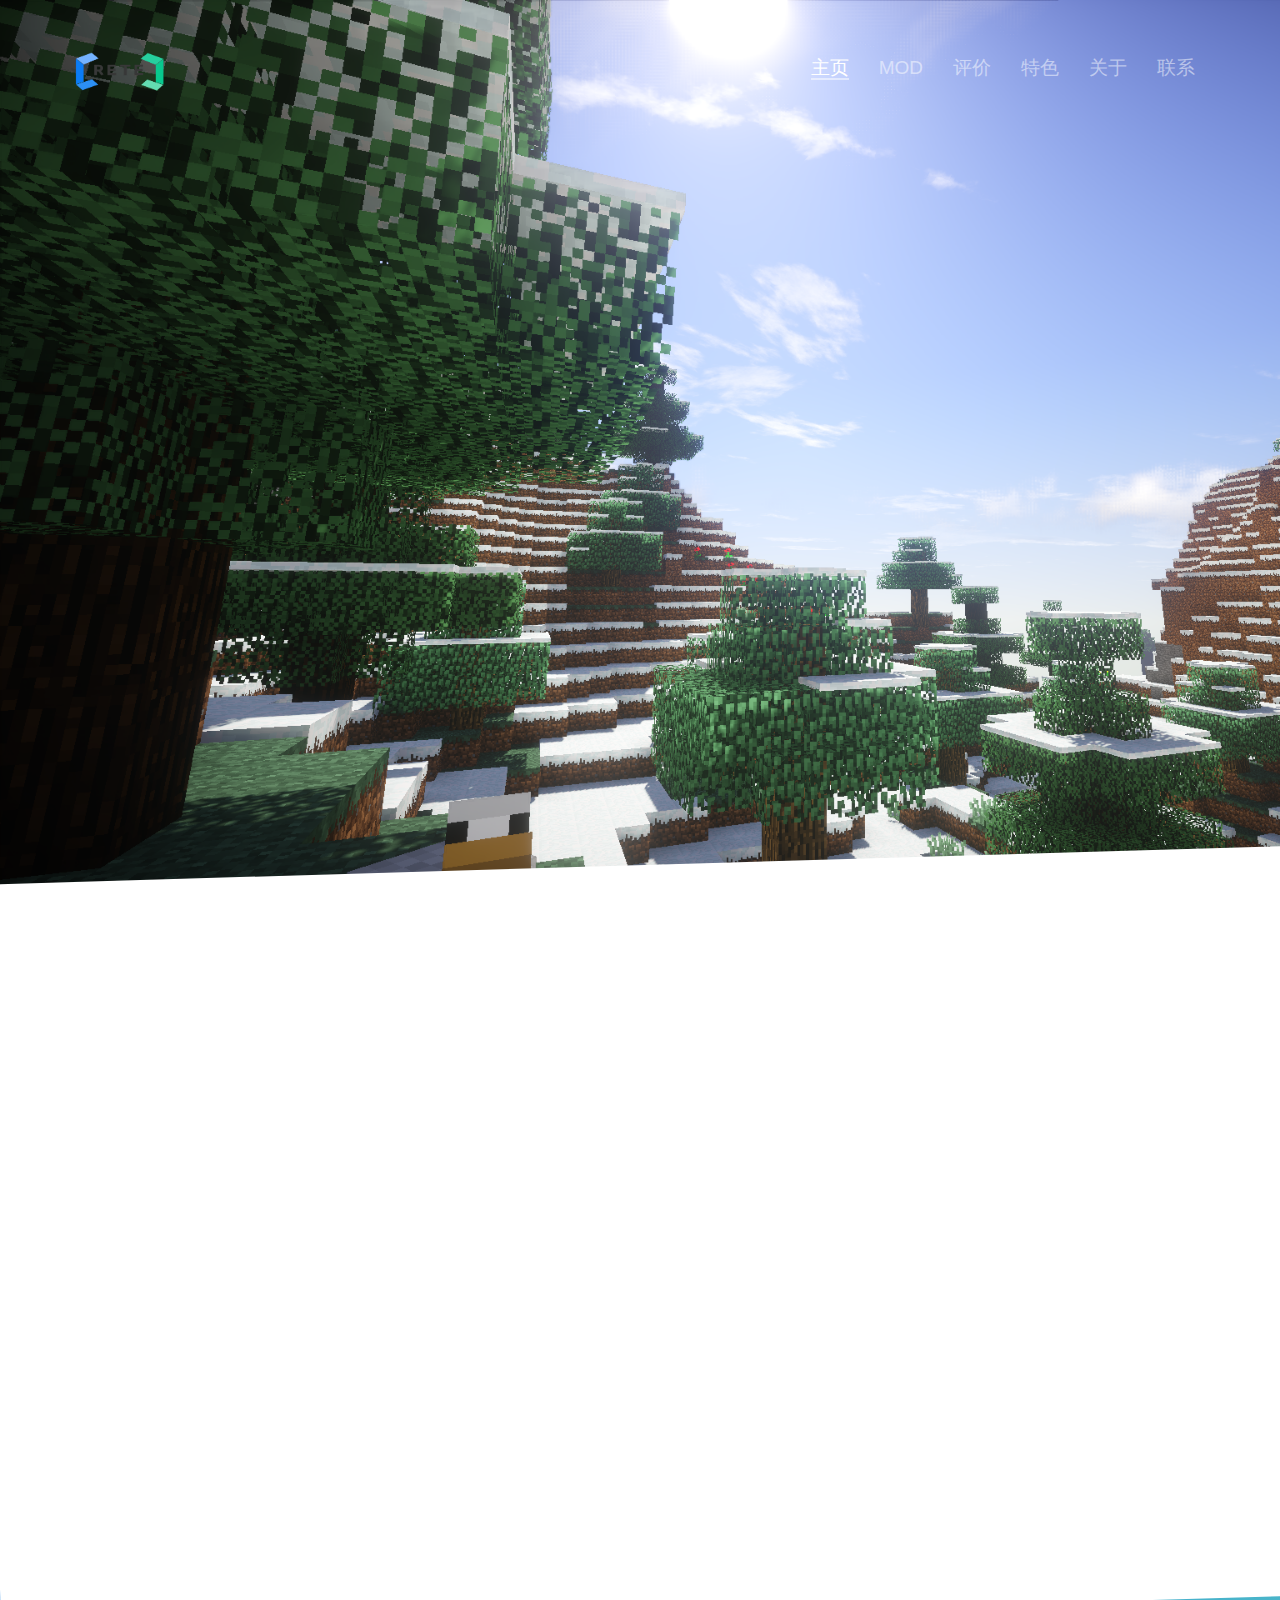
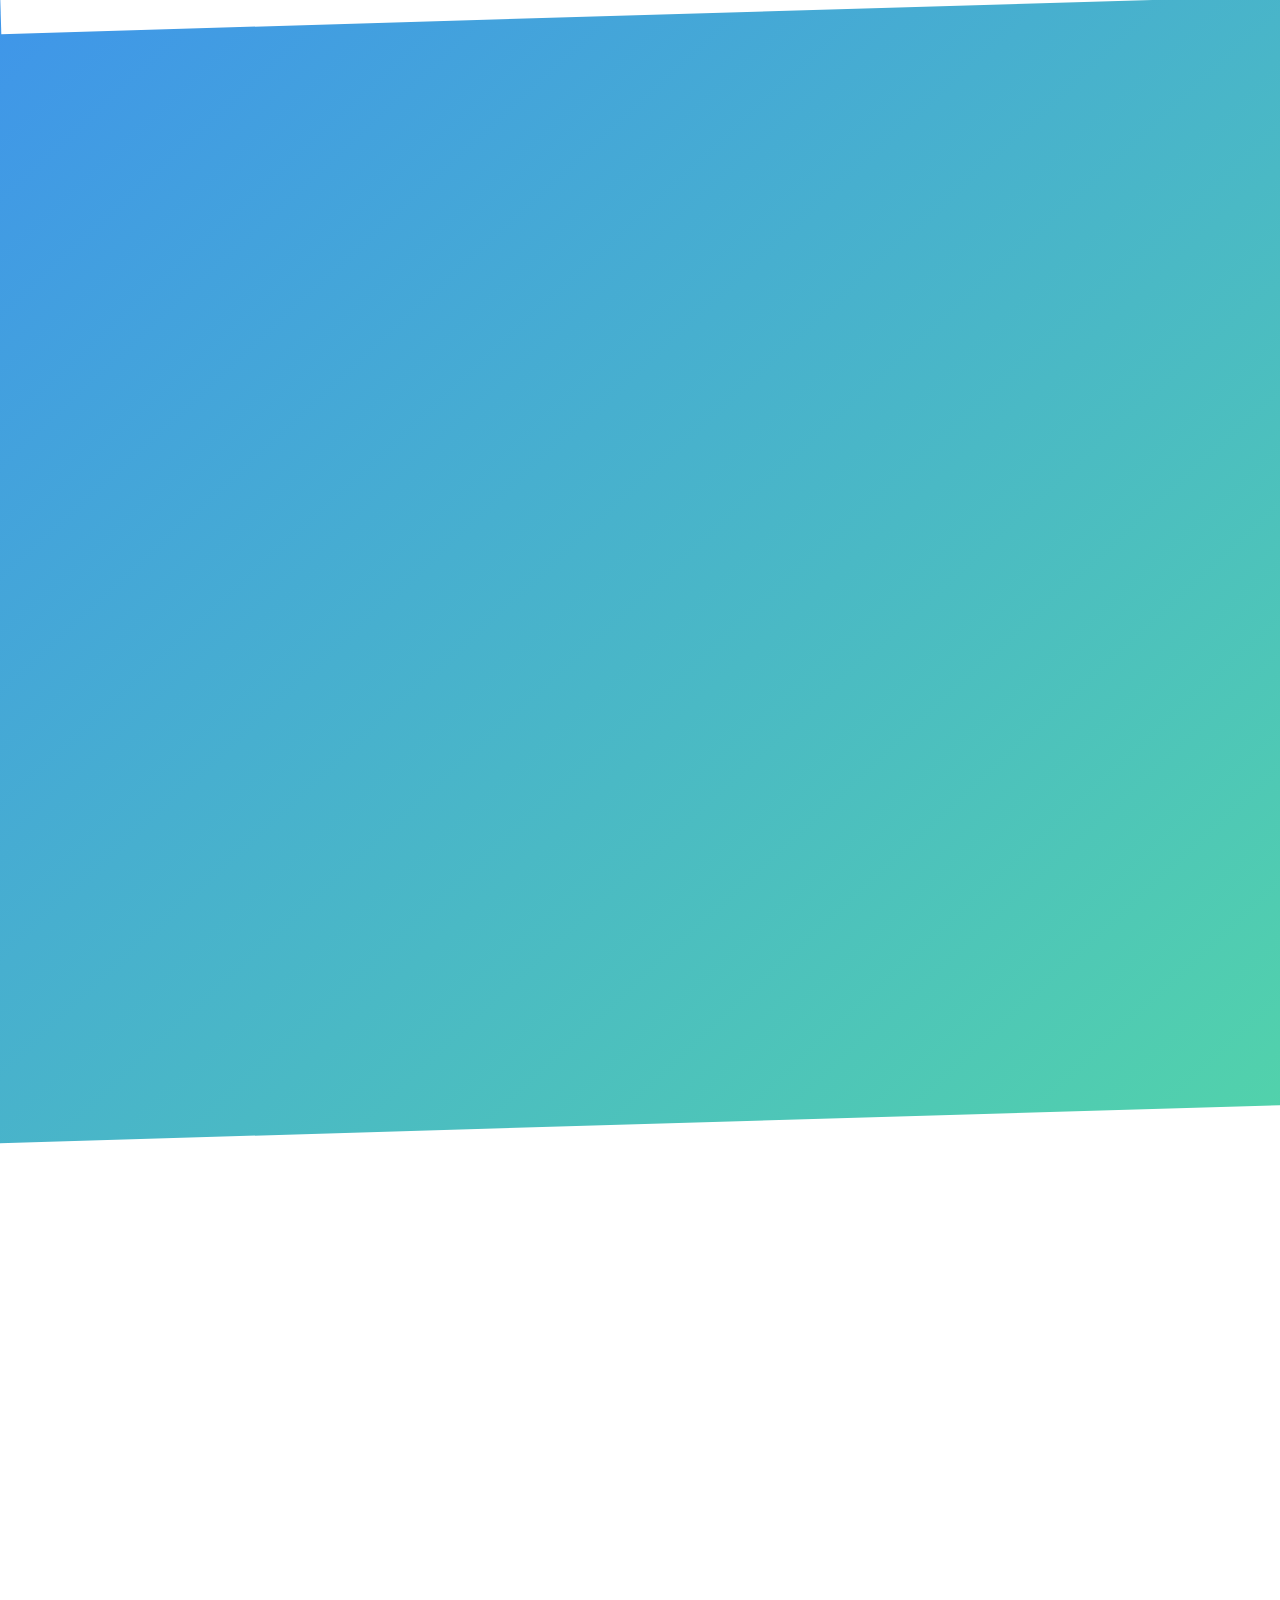
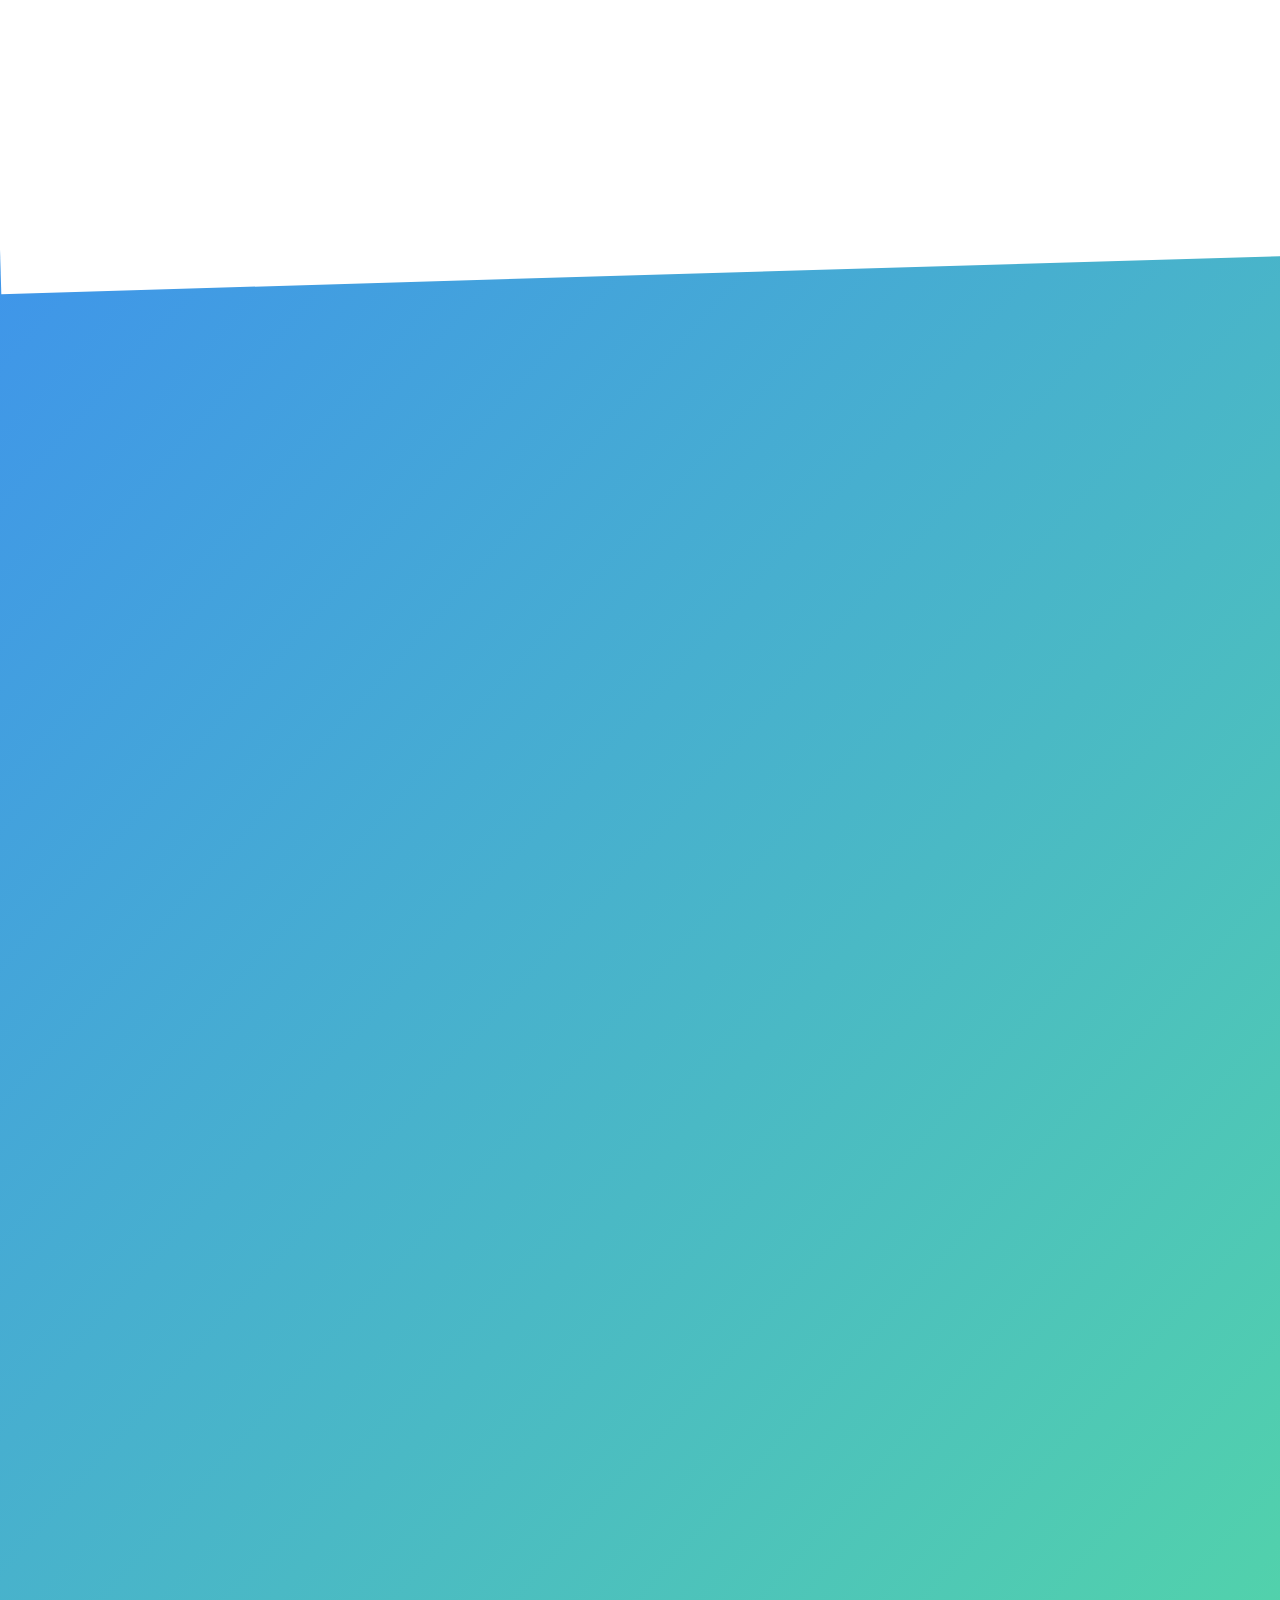
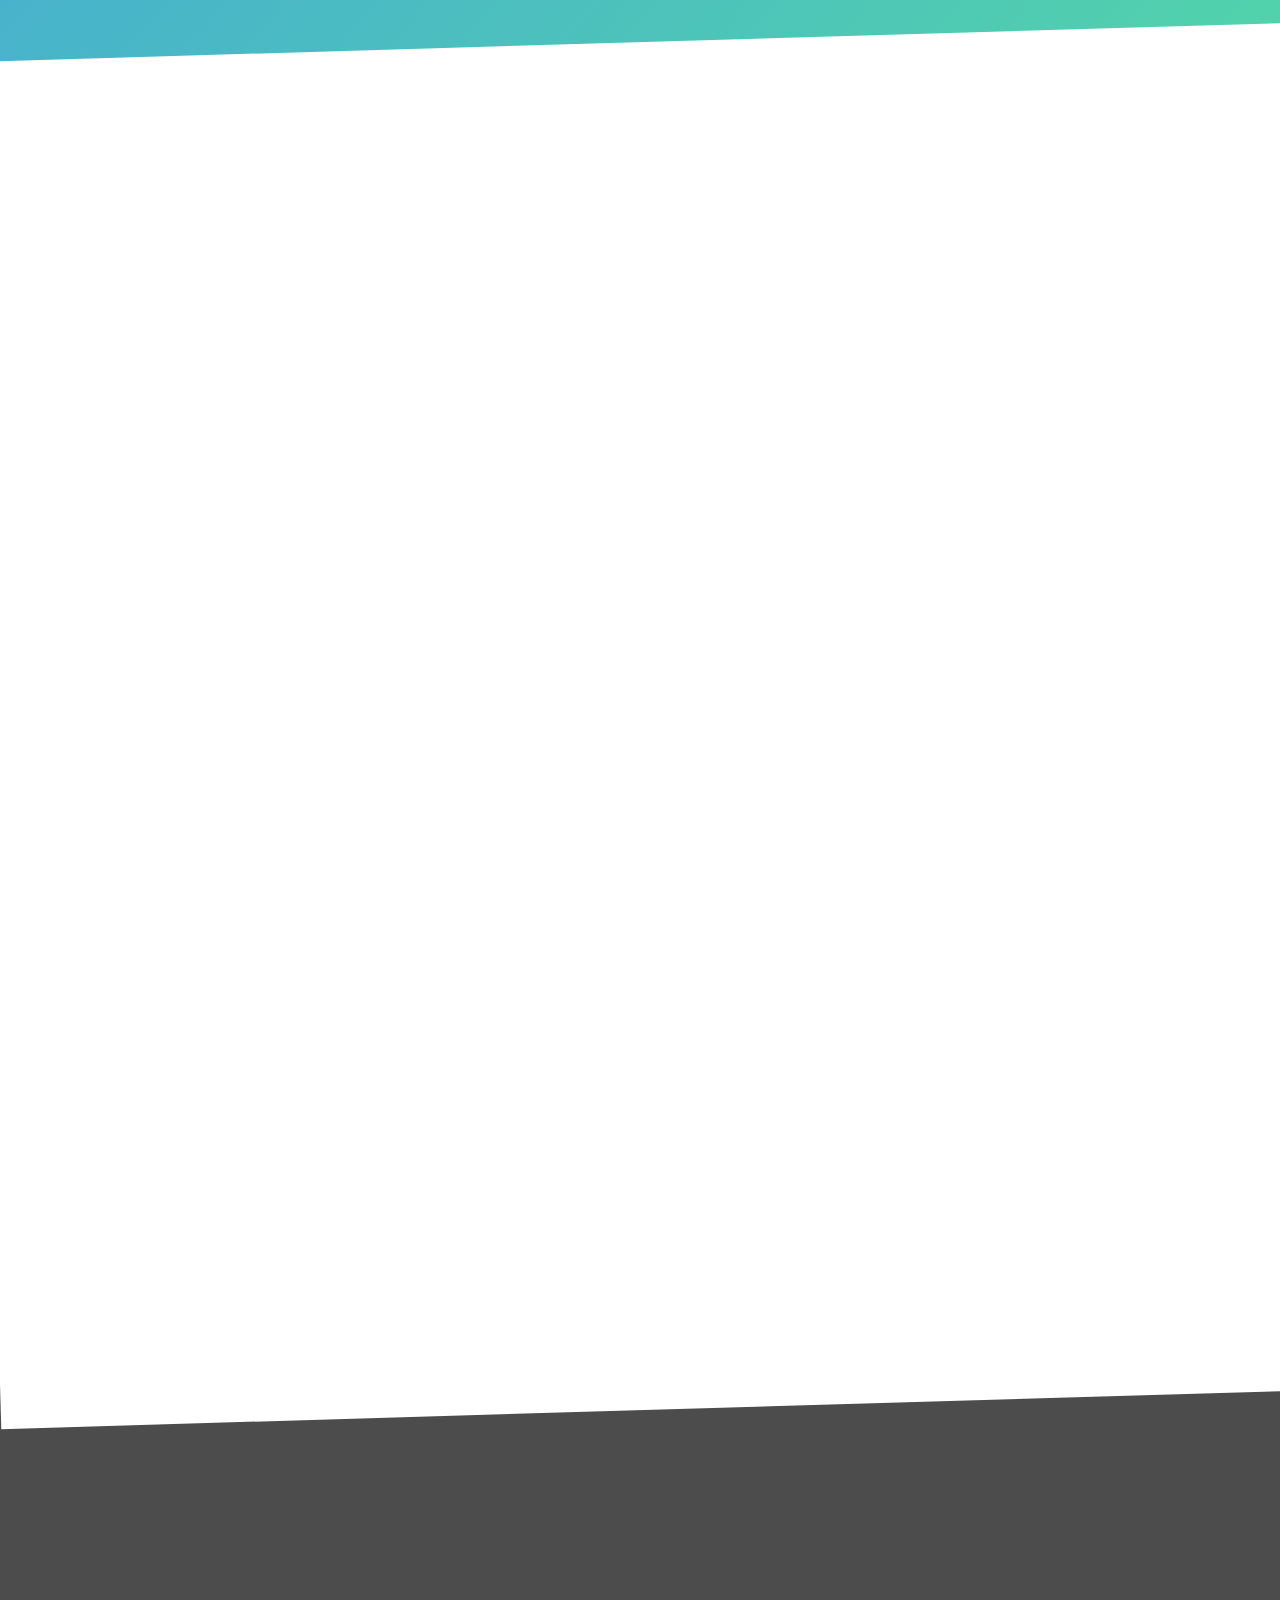
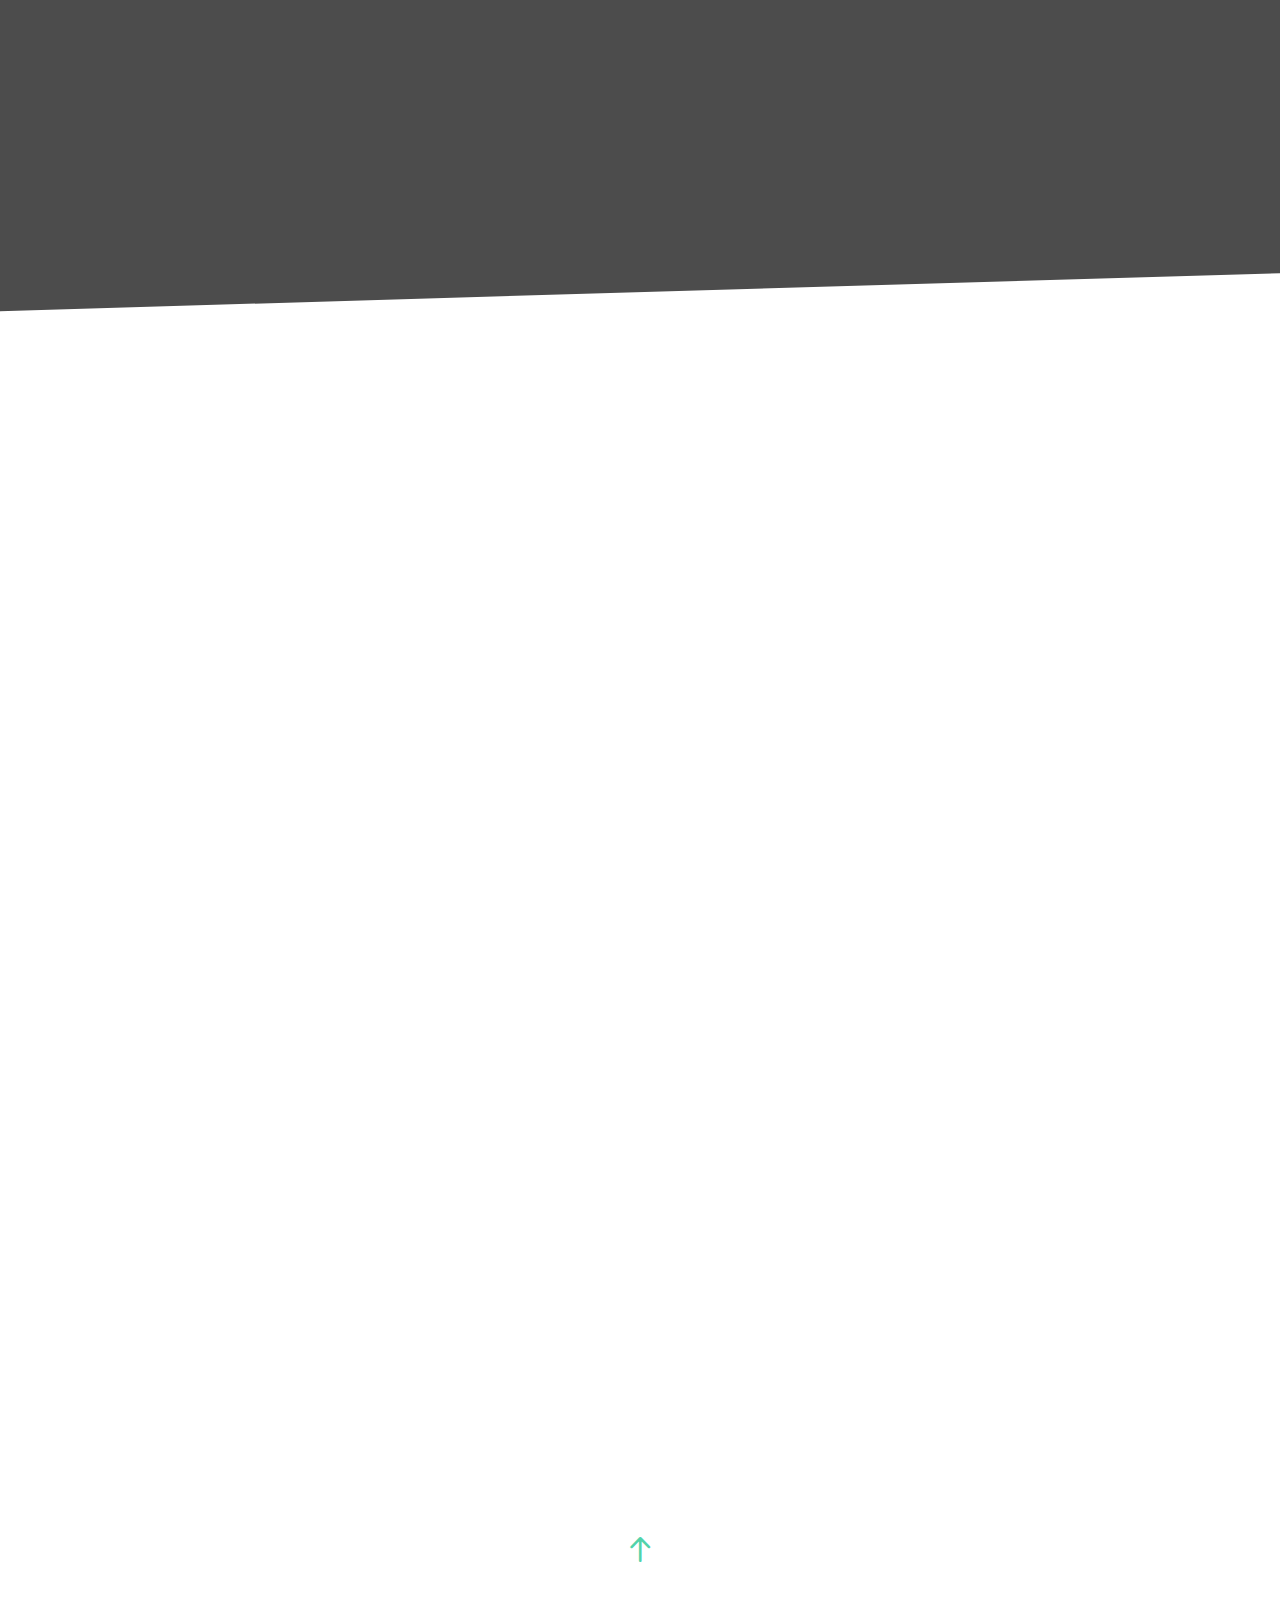
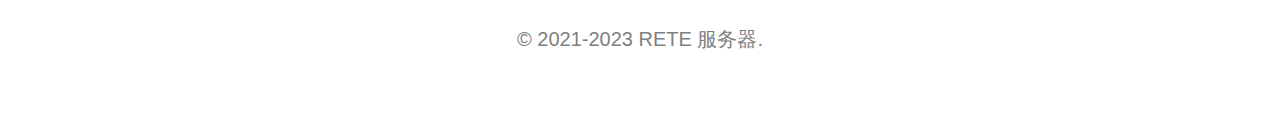
==== commit 7e9cbab6: "七日杀" ====
--- a/index.html
+++ b/index.html
@@ -238,8 +238,8 @@
 					<div class="overlay"></div>
 					<div class="fh5co-text">
 						<i class="fh5co-intro-icon icon-bulb"></i>
-						<h2>标准版</h2>
-						<p>本版本是完整带java8的版本，属于开箱即用</p>
+						<h2>1.12.2版</h2>
+						<p>本版本是七日杀版本，客户端采用较小打包，启动时会下载依赖文件和资源文件</p>
 						<p><a href="https://dow.rete.one/" class="btn btn-primary" target="_blank">立即下载</a></p>
 					</div>
 				</div>
@@ -248,8 +248,8 @@
 					<div class="overlay"></div>
 					<div class="fh5co-text">
 						<i class="fh5co-intro-icon icon-wrench"></i>
-						<h2>在线版</h2>
-						<p>本版本是带java8的在线安装版本</p>
+						<h2>旧1.12.2版</h2>
+						<p>本版本是七日杀版本的上个版本，有模块化，工业2等模组的版本。注意此版本已经停止支持，服务器已关闭，以后预计不会有更新。</p>
 						<p><a href="https://dow.rete.one/0.html" class="btn btn-primary" target="_blank">立即下载</a></p>
 					</div>
 				</div>
@@ -259,8 +259,8 @@
 					<div class="fh5co-text">
 						<i class="fh5co-intro-icon icon-rocket"></i>
 						<h2>1.16.5光影版</h2>
-						<p>基于<a href="https://www.mcmod.cn/modpack/312.html" color: #000000 target="_blank">Create: Above and Beyond</a>,该版本是正在测试中的版本,适合想安装光影尝鲜的玩家下载。注意1.16.5已经停止支持，服务器将于2023/1/21关闭</p>
-						<p><a href="https://dow.rete.one/1.html" class="btn btn-primary" target="_blank">立即下载</a></p>
+						<p>基于<a href="https://www.mcmod.cn/modpack/312.html" color: #000000 target="_blank">Create: Abov
+						<p><a href="https://dow.rete.one/1.html" class="btn btn-primary" target="_blank">立即下载</a></p>e and Beyond</a>,该版本是正在测试中的版本,适合想安装光影尝鲜的玩家下载。注意1.16.5已经停止支持，服务器将于2023/1/21关闭</p>
 						<p style="background:#F0F0F0; border-radius:4px; color:#7F7F7F">内存占用(参考):2048M+</p>
 					</div>
 				</div>
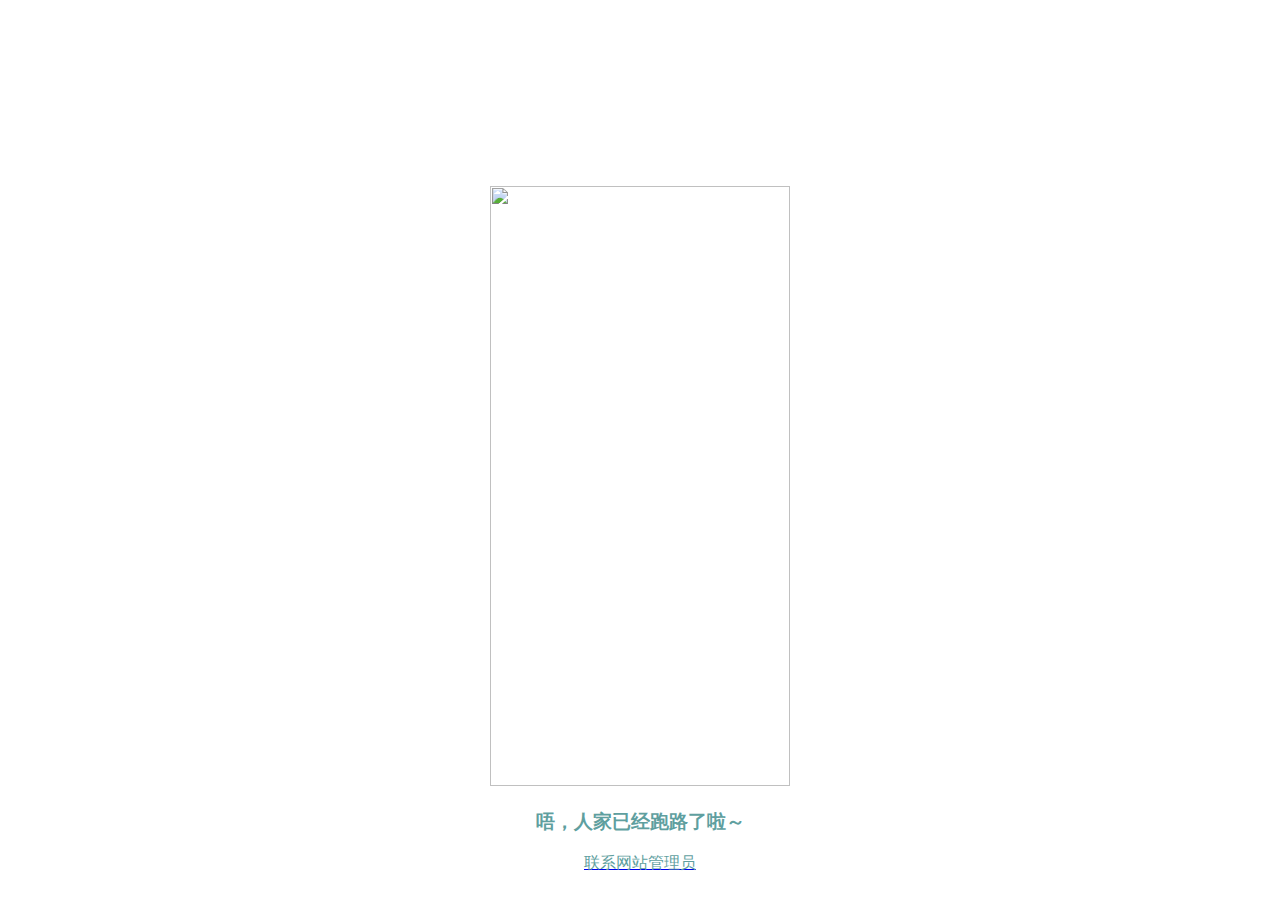
==== commit 8e1bd0ab: "6" ====
--- a/index.html
+++ b/index.html
@@ -1,758 +1,20 @@
- <!DOCTYPE html>
-<!--[if lt IE 7]>      <html class="no-js lt-ie9 lt-ie8 lt-ie7"> <![endif]-->
-<!--[if IE 7]>         <html class="no-js lt-ie9 lt-ie8"> <![endif]-->
-<!--[if IE 8]>         <html class="no-js lt-ie9"> <![endif]-->
-<!--[if gt IE 8]><!--> <html class="no-js"> <!--<![endif]-->
-	<head>
-	<meta charset="utf-8">
-	<meta http-equiv="X-UA-Compatible" content="IE=edge">
-	<title>RETE官方网站</title>
-	<meta name="viewport" content="width=device-width, initial-scale=1">
-	<meta name="description" content="RETE官方网站">
-	<meta name="keywords" content="RETE服务器,RETE,我的世界服务器,多模组生存联机">
-	<link rel="shortcut icon" href="static/image/icon.ico" type="image/x-icon">
-    <!-- 解决图片403防盗链问题 -->
-    <meta name="referrer" content="no-referrer" />
-	<meta name="author" content="">
-  	<!-- Facebook and Twitter integration -->
-	<meta property="og:title" content="">
-	<meta property="og:image" content="">
-	<meta property="og:url" content="">
-	<meta property="og:site_name" content="">
-	<meta property="og:description" content="">
-	<meta name="twitter:title" content="">
-	<meta name="twitter:image" content="">
-	<meta name="twitter:url" content="">
-	<meta name="twitter:card" content="">
+<!doctype html>
+<html>
+<head>
+<meta charset="utf-8">
+<title>跑路</title>
+<meta http-equiv="refresh" content="5;url=https://bbs.mcrete.top">
+</head>
 
-	<!-- Place favicon.ico and apple-touch-icon.png in the root directory -->
-	
-
-	<!--
-	<link href='static/css/css-SourceSansPro400300600400ita' rel='stylesheet' type='text/css'>
-	-->
-	
-	<!-- Animate.css -->
-	<link rel="stylesheet" href="static/css/animate.css">
-	<!-- Icomoon Icon Fonts-->
-	<link rel="stylesheet" href="static/css/icomoon.css">
-	<!-- Simple Line Icons -->
-	<link rel="stylesheet" href="static/css/simple-line-icons.css">
-	<!-- Magnific Popup -->
-	<link rel="stylesheet" href="static/css/magnific-popup.css">
-	<!-- Bootstrap  -->
-	<link rel="stylesheet" href="static/css/bootstrap.css">
-
-	
-	<!-- 
-	Default Theme Style 
-	You can change the style.css (default color purple) to one of these styles
-	
-	1. pink.css
-	2. blue.css
-	3. turquoise.css
-	4. orange.css
-	5. lightblue.css
-	6. brown.css
-	7. green.css
-
-	-->
-	<link rel="stylesheet" href="static/css/style.css">
-
-	<!-- Styleswitcher ( This style is for demo purposes only, you may delete this anytime. )
-	<link rel="stylesheet" id="theme-switch" href="static/css/style.css">
-	<!-- End demo purposes only
-
-
-	<style>
-	/* For demo purpose only */
-	
-	/* For Demo Purposes Only ( You can delete this anytime :-) */
-	#colour-variations {
-		padding: 10px;
-		-webkit-transition: 0.5s;
-	  	-o-transition: 0.5s;
-	  	transition: 0.5s;
-		width: 140px;
-		position: fixed;
-		left: 0;
-		top: 100px;
-		z-index: 999999;
-		background: #fff;
-		/*border-radius: 4px;*/
-		border-top-right-radius: 4px;
-		border-bottom-right-radius: 4px;
-		-webkit-box-shadow: 0 0 9px 0 rgba(0,0,0,.1);
-		-moz-box-shadow: 0 0 9px 0 rgba(0,0,0,.1);
-		-ms-box-shadow: 0 0 9px 0 rgba(0,0,0,.1);
-		box-shadow: 0 0 9px 0 rgba(0,0,0,.1);
-	}
-	#colour-variations.sleep {
-		margin-left: -140px;
-	}
-	#colour-variations h3 {
-		text-align: center;;
-		font-size: 11px;
-		letter-spacing: 2px;
-		text-transform: uppercase;
-		color: #777;
-		margin: 0 0 10px 0;
-		padding: 0;;
-	}
-	#colour-variations ul,
-	#colour-variations ul li {
-		padding: 0;
-		margin: 0;
-	}
-	#colour-variations li {
-		list-style: none;
-		display: block;
-		margin-bottom: 5px!important;
-		float: left;
-		width: 100%;
-	}
-	#colour-variations li a {
-		width: 100%;
-		position: relative;
-		display: block;
-		overflow: hidden;
-		-webkit-border-radius: 4px;
-		-moz-border-radius: 4px;
-		-ms-border-radius: 4px;
-		border-radius: 4px;
-		-webkit-transition: 0.4s;
-		-o-transition: 0.4s;
-		transition: 0.4s;
-	}
-	#colour-variations li a:hover {
-	  	opacity: .9;
-	}
-	#colour-variations li a > span {
-		width: 33.33%;
-		height: 20px;
-		float: left;
-		display: -moz-inline-stack;
-		display: inline-block;
-		zoom: 1;
-		*display: inline;
-	}
-	
-
-	.option-toggle {
-		position: absolute;
-		right: 0;
-		top: 0;
-		margin-top: 5px;
-		margin-right: -30px;
-		width: 30px;
-		height: 30px;
-		background: #f64662;
-		text-align: center;
-		border-top-right-radius: 4px;
-		border-bottom-right-radius: 4px;
-		color: #fff;
-		cursor: pointer;
-		-webkit-box-shadow: 0 0 9px 0 rgba(0,0,0,.1);
-		-moz-box-shadow: 0 0 9px 0 rgba(0,0,0,.1);
-		-ms-box-shadow: 0 0 9px 0 rgba(0,0,0,.1);
-		box-shadow: 0 0 9px 0 rgba(0,0,0,.1);
-	}
-	.option-toggle i {
-		top: 2px;
-		position: relative;
-	}
-	.option-toggle:hover, .option-toggle:focus, .option-toggle:active {
-		color:  #fff;
-		text-decoration: none;
-		outline: none;
-	}
-	</style>
-	<!-- End demo purposes only -->
-
-
-	<!-- Modernizr JS -->
-	<script src="static/js/modernizr-2.6.2.min.js"></script>
-	<!-- FOR IE9 below -->
-	<!--[if lt IE 9]>
-	<script src="static/js/respond.min.js"></script>
-	<![endif]-->
-	
-	<!--<script>
-		var _hmt = _hmt || [];
-		(function() {
-		  var hm = document.createElement("script");
-		  hm.src = "https://hm.baidu.com/hm.js?2cb6a38bd56782a757add352b5329a5b";
-		  var s = document.getElementsByTagName("script")[0]; 
-		  s.parentNode.insertBefore(hm, s);
-		})();
-	</script>-->
-
-	</head>
-	<body>
-	<header role="banner" id="fh5co-header">
-			<div class="container">
-				<!-- <div class="row"> -->
-			    <nav class="navbar navbar-default">
-		        <div class="navbar-header">
-		        	<!-- Mobile Toggle Menu Button -->
-					<a href="#" class="js-fh5co-nav-toggle fh5co-nav-toggle" data-toggle="collapse" data-target="#navbar" aria-expanded="false" aria-controls="navbar"><i></i></a>
-		         <a class="navbar-brand" href="#"><img id="navbar-logos" style="margin-top: -6px" src="static/image/logo-web.png"></a> 
-		        </div>
-		        <div id="navbar" class="navbar-collapse collapse">
-		          <ul class="nav navbar-nav navbar-right">
-		            <li class="active"><a href="#" data-nav-section="home"><span>主页</span></a></li>
-		            <li><a href="#" data-nav-section="work"><span>MOD</span></a></li>
-		            <li><a href="#" data-nav-section="testimonials"><span>评价</span></a></li>
-		            <li><a href="#" data-nav-section="services"><span>特色</span></a></li>
-		            <li><a href="#" data-nav-section="about"><span>关于</span></a></li>
-		            <li><a href="#" data-nav-section="contact"><span>联系</span></a></li>
-		          </ul>
-		        </div>
-			    </nav>
-			  <!-- </div> -->
-		  </div>
-	</header>
-
-	<section id="fh5co-home" data-section="home" style="background-image: url(static/image/bg.png); background-color: #fff;" data-stellar-background-ratio="0.5">
-		<div class="container">
-			<!--<div class="gradient"></div>-->
-			<div class="text-wrap">
-				<div class="text-inner">
-					<div class="row">
-						<div class="col-md-8 col-md-offset-2">
-							<h1 class="to-animate">做你想做的</h1>
-							<h2 class="to-animate">RETE</h2>
-						</div>
-					</div>
-				</div>
-			</div>
-		</div>
-		<div class="slant"></div>
-	</section>
-
-	<section id="fh5co-intro">
-		<div class="container">
-			<div class="row row-bottom-padded-lg">
-				<div class="fh5co-block to-animate" style="background-image: url(static/image/img_7.jpg);">
-					<div class="overlay-darker"></div>
-					<div class="overlay"></div>
-					<div class="fh5co-text">
-						<i class="fh5co-intro-icon icon-bulb"></i>
-						<h2>1.12.2版</h2>
-						<p>本版本是七日杀版本，客户端采用较小打包，启动时会下载依赖文件和资源文件</p>
-						<p><a href="https://dow.rete.one/" class="btn btn-primary" target="_blank">立即下载</a></p>
-					</div>
-				</div>
-				<div class="fh5co-block to-animate" style="background-image: url(static/image/img_8.jpg);">
-					<div class="overlay-darker"></div>
-					<div class="overlay"></div>
-					<div class="fh5co-text">
-						<i class="fh5co-intro-icon icon-wrench"></i>
-						<h2>旧1.12.2版</h2>
-						<p>本版本是七日杀版本的上个版本，有模块化，工业2等模组的版本。注意此版本已经停止支持，服务器已关闭，以后预计不会有更新。</p>
-						<p><a href="https://dow.rete.one/0.html" class="btn btn-primary" target="_blank">立即下载</a></p>
-					</div>
-				</div>
-				<div class="fh5co-block to-animate" style="background-image: url(static/image/img_10.jpg);">
-					<div class="overlay-darker"></div>
-					<div class="overlay"></div>
-					<div class="fh5co-text">
-						<i class="fh5co-intro-icon icon-rocket"></i>
-						<h2>1.16.5光影版</h2>
-						<p>基于<a href="https://www.mcmod.cn/modpack/312.html" color: #000000 target="_blank">Create: Abov
-						<p><a href="https://dow.rete.one/1.html" class="btn btn-primary" target="_blank">立即下载</a></p>e and Beyond</a>,该版本是正在测试中的版本,适合想安装光影尝鲜的玩家下载。注意1.16.5已经停止支持，服务器将于2023/1/21关闭</p>
-						<p style="background:#F0F0F0; border-radius:4px; color:#7F7F7F">内存占用(参考):2048M+</p>
-					</div>
-				</div>
-			</div>
-			<div class="row watch-video text-center to-animate">
-				<span>继续往下看,你会发现更多</span>
-			</div>
-		</div>
-	</section>
-
-	<section id="fh5co-work" data-section="work">
-		<div class="container">
-			<div class="row">
-				<div class="col-md-12 section-heading text-center">
-					<h2 class="to-animate">MOD</h2>
-					<div class="row">
-						<div class="col-md-8 col-md-offset-2 subtext to-animate">
-							<h3>经过我们的不懈努力,RETE服务器的MOD已经比较完善了,在这里将介绍一些主要MOD,一起来瞧瞧吧</h3>
-						</div>
-					</div>
-				</div>
-			</div>
-			<div class="row row-bottom-padded-sm">
-				<div class="col-md-4 col-sm-6 col-xxs-12">
-					<div class="fh5co-project-item to-animate">
-						<img src="https://i.mcmod.cn/class/cover/20201022/1603350092_79030_lwvZ.jpg" alt="present" class="img-responsive">
-						<div class="fh5co-text">
-						<h2>应用能源2 - AppliedEnergistics2</h2>
-						<span>
-							高效存储,高效自动化
-						</span>
-						<hr>
-						<h2>MOD资料</h2>
-						<span>
-							来源:MC百科 | 
-							<a href="https://www.mcmod.cn/class/260.html" target="_blank" style="color: #7EC0EE; text-decoration: none;">点我查看</a>
-						</span>
-						</div>
-					</div>
-				</div>
-				
-				<div class="clearfix visible-sm-block"></div>
-				
-				<div class="col-md-4 col-sm-6 col-xxs-12">
-					<div class="fh5co-project-item to-animate">
-						<img src="https://i.mcmod.cn/class/cover/20210530/1622367631_7949_LcwR.jpg" alt="present" class="img-responsive">
-						<div class="fh5co-text">
-						<h2>模块化战争/模块化武装 - ModularWarfare</h2>
-						<span>
-							自定义枪支，配件，弹夹，子弹等
-						</span>
-						<hr>
-						<h2>MOD资料</h2>
-						<span>
-							来源:MC百科 | 
-							<a href="https://www.mcmod.cn/class/3999.html" target="_blank" style="color: #7EC0EE; text-decoration: none;">点我查看</a>
-						</span>
-						</div>
-					</div>
-				</div>
-				<div class="col-md-4 col-sm-6 col-xxs-12">
-					<div class="fh5co-project-item to-animate">
-						<img src="https://i.mcmod.cn/class/cover/20220130/1643527478_21294_iHzk.jpg" alt="present" class="img-responsive">
-						<div class="fh5co-text">
-						<h2>沉浸车辆 - Immersive Vehicles</h2>
-						<span>
-							添加飞机，汽车等
-						</span>
-						<hr>
-						<h2>MOD资料</h2>
-						<span>
-							来源:MC百科 | 
-							<a href="https://www.mcmod.cn/class/1186.html" target="_blank" style="color: #7EC0EE; text-decoration: none;">点我查看</a>
-						</span>
-						</div>
-					</div>
-				</div>
-				<div class="col-md-4 col-sm-6 col-xxs-12">
-					<div class="fh5co-project-item to-animate">
-						<img src="https://i.mcmod.cn/class/cover/20220113/1642067960_21294_IJJy.jpg" alt="present" class="img-responsive">
-						<div class="fh5co-text">
-						<h2>Xaero的小地图 - Xaero's Minimap</h2>
-						<span>
-							走出去,只凭爱与勇气!<br>
-							没了地图怎么行?
-						</span>
-						<hr>
-						<h2>MOD资料</h2>
-						<span>
-							来源:MC百科 | 
-							<a href="https://www.mcmod.cn/class/1701.html" target="_blank" style="color: #7EC0EE; text-decoration: none;">点我查看</a>
-						</span>
-						</div>
-					</div>
-				</div>
-				
-				<div class="clearfix visible-sm-block"></div>
-				
-			</div>
-
-			<div class="row">
-				<div class="col-md-12 text-center to-animate">
-					<p>* 更多MOD请下载客户端后查看</p>
-				</div>
-			</div>
-		</div>
-	</section>
-
-	<section id="fh5co-testimonials" data-section="testimonials">
-		<div class="container">
-			<div class="row">
-				<div class="col-md-12 section-heading text-center">
-					<h2 class="to-animate">评价</h2>
-					<div class="row">
-						<div class="col-md-8 col-md-offset-2 subtext to-animate">
-							<h3>一起来看看其他人是怎么评价我们的吧</h3>
-						</div>
-					</div>
-				</div>
-			</div>
-			<div class="row">
-				<div class="col-md-4">
-					<div class="box-testimony">
-						<blockquote class="to-animate-2">
-							<p>&ldquo;欢迎各位投稿&rdquo;</p><p>minecraft97323</p>
-						</blockquote>
-						<div class="author to-animate">
-							<figure><img src="https://q.qlogo.cn/headimg_dl?dst_uin=3331868032&spec=640&img_type=jpg" alt="Image"></figure>
-						</div>
-					</div>
-				</div>
-				<!--<div class="col-md-4">
-					<div class="box-testimony">
-						<blockquote class="to-animate-2">
-							<p>&ldquo;我泛银河系格雷科技有限公司统一全宇宙.&rdquo;</p><p>www233</p>
-						</blockquote>
-						<div class="author to-animate">
-							<figure><img src="static/picture/o2.jpg" alt="Image"></figure>
-						</div>
-					</div>
-				</div>
-
-				<div class="col-md-4">
-					<div class="box-testimony">
-						<blockquote class="to-animate-2">
-							<p>&ldquo;小盆友们记住，科技就是生产力。&rdquo;</p><p>bishop</p>
-						</blockquote>
-						<div class="author to-animate">
-							<figure><img src="static/picture/bishop.png" alt="Image"></figure>
-						</div>
-					</div>
-				</div>
-				
-				<div class="col-md-4">
-					<div class="box-testimony">
-						<blockquote class="to-animate-2">
-							<p>&ldquo;Minecraft让我留下无限的回忆,同是知音,一切只想用心对待它...&rdquo;</p><p>hyxsdj</p>
-						</blockquote>
-						<div class="author to-animate">
-							<figure><img src="static/picture/o4.jpg" alt="Image"></figure>
-						</div>
-					</div>
-				</div>
-				
-				<div class="col-md-4">
-					<div class="box-testimony">
-						<blockquote class="to-animate-2">
-							<p>&ldquo;玩Minecraft快二十年了!这二十年里获得了 "百科全书" 这个称号,从一无所知变成出口成章~&rdquo;</p><p>Sart_Yu</p>
-						</blockquote>
-						<div class="author to-animate">
-							<figure><img src="static/picture/sart_yu.jpg" alt="Image"></figure>
-						</div>
-					</div>
-				</div>-->
-				
-			</div>
-		</div>
-	</section>
-
-
-	<section id="fh5co-services" data-section="services">
-		<div class="container">
-			<div class="row">
-				<div class="col-md-12 section-heading text-left">
-					<h2 class=" left-border to-animate">特色</h2>
-					<div class="row">
-						<div class="col-md-8 subtext to-animate">
-							<h3>服务器大部分特色介绍都在这了,满足绝大部分玩家需求</h3>
-						</div>
-					</div>
-				</div>
-			</div>
-			<div class="row">
-				<div class="col-md-6 col-sm-6 fh5co-service to-animate">
-					<i class="icon to-animate-2 icon-check"></i>
-					<h3>1.12.2</h3>
-					<p>基于1.12.2版本的MOD服务器</p>
-				</div>
-				<div class="col-md-6 col-sm-6 fh5co-service to-animate">
-					<i class="icon to-animate-2 icon-social-dropbox"></i>
-					<h3>超多MOD</h3>
-					<p>多种发展路线,多种玩法,不再无聊</p>
-				</div>
-
-				<div class="clearfix visible-sm-block"></div>
-
-				<div class="col-md-6 col-sm-6 fh5co-service to-animate">
-					<i class="icon to-animate-2 icon-tree"></i>
-					<h3>资源世界</h3>
-					<p>每周五晚23:00刷新,大量资源不愁发展,只要你够勤劳</p>
-				</div>
-				<div class="col-md-6 col-sm-6 fh5co-service to-animate">
-					<i class="icon to-animate-2 icon-cube"></i>
-					<h3>玩家贸易</h3>
-					<p>提供gui界面上架或拍卖物品</p>
-				</div>
-				
-				<div class="clearfix visible-sm-block"></div>
-
-				<div class="col-md-6 col-sm-6 fh5co-service to-animate">
-					<i class="icon to-animate-2 icon-reload"></i>
-					<h3>死亡遗体</h3>
-					<p>不用再担心掉落物被清除啦</p>
-				</div>
-				<div class="col-md-6 col-sm-6 fh5co-service to-animate">
-					<i class="icon to-animate-2 icon-paper-plane"></i>
-					<h3>稳定流畅</h3>
-					<p>专业团队和高性能服务器为你打造最稳定流畅的游戏体验</p>
-				</div>
-				
-				<div class="clearfix visible-sm-block"></div>
-
-				<div class="col-md-6 col-sm-6 fh5co-service to-animate">
-					<i class="icon to-animate-2 icon-like"></i>
-					<h3>安全放心</h3>
-					<p>公正的管理团队,不会放过任何的熊孩子,也不会让你无辜受罚</p>
-				</div>
-				<div class="col-md-6 col-sm-6 fh5co-service to-animate">
-					<i class="icon to-animate-2 icon-clock"></i>
-					<h3>24小时开放</h3>
-					<p>想玩多久就玩多久</p>
-				</div>
-				
-				
-			</div>
-		</div>
-	</section>
-	
-	<section id="fh5co-about" data-section="about">
-		<div class="container">
-			<div class="row">
-				<div class="col-md-12 section-heading text-center">
-					<h2 class="to-animate">关于</h2>
-					<div class="row">
-						<div class="col-md-8 col-md-offset-2 subtext to-animate">
-							<h3>RETE是由这几位组成的</h3>
-						</div>
-					</div>
-				</div>
-			</div>
-			<div class="row">
-				<div class="col-md-4">
-					<div class="fh5co-person text-center to-animate">
-						<figure><img src="https://q.qlogo.cn/headimg_dl?dst_uin=1583363374&spec=640&img_type=jpg" alt="Image"></figure>
-						<h3>dlxogns1127</h3>
-						<span class="fh5co-position">服务器服主</span>
-						<p>负责策划服务器</p>
-						<ul class="social social-circle">
-							<li><a href="tencent://AddContact/?fromId=45&fromSubId=1&subcmd=all&uin=1583363374&website=www.oicqzone.com" target="_blank"><i class="icon-qq"></i></a></li>
-						</ul>
-					</div>
-				</div>
-				<div class="col-md-4">
-					<div class="fh5co-person text-center to-animate">
-						<figure><img src="https://q.qlogo.cn/headimg_dl?dst_uin=3331868032&spec=640&img_type=jpg" alt="Image"></figure>
-						<h3>minecraft97323</h3>
-						<span class="fh5co-position">物理服主</span>
-						<p>负责服务器后台</p>
-						<ul class="social social-circle">
-							<li><a href="tencent://AddContact/?fromId=45&fromSubId=1&subcmd=all&uin=3331868032&website=www.oicqzone.com" target="_blank"><i class="icon-qq"></i></a></li>
-						</ul>
-					</div>
-				</div>
-				<div class="col-md-4">
-					<div class="fh5co-person text-center to-animate">
-						<figure><img src="https://q.qlogo.cn/headimg_dl?dst_uin=2286628307&spec=640&img_type=jpg" alt="Image"></figure>
-						<h3>HackPig</h3>
-						<span class="fh5co-position">技术支持</span>
-						<p>负责服务器官网</p>
-						<ul class="social social-circle">
-							<li><a href="tencent://AddContact/?fromId=45&fromSubId=1&subcmd=all&uin=3356136957&website=www.oicqzone.com" target="_blank"><i class="icon-qq"></i></a></li>
-						</ul>
-					</div>
-				</div>
-			</div>
-			<div class="row"><div class="section-heading"></div></div>
-			<div class="row">
-				<div class="col-md-4">
-					<div class="fh5co-person text-center to-animate">
-						<figure><img src="https://q.qlogo.cn/headimg_dl?dst_uin=3313048710&spec=640&img_type=jpg" alt="Image"></figure>
-						<h3>RETE Bot</h3>
-						<span class="fh5co-position">吉祥物</span>
-						<p>吉祥物</p>
-						<ul class="social social-circle">
-							<li><a href="tencent://AddContact/?fromId=45&fromSubId=1&subcmd=all&uin=3313048710&website=www.oicqzone.com" target="_blank"><i class="icon-qq"></i></a></li>
-						</ul>
-					</div>
-				</div>
-			</div>
-			<div class="row"><div class="section-heading"></div></div>
-			<div class="row watch-video text-center to-animate">
-				<span>如果你想加入我们,请联系服主噢</span>
-			</div>
-		</div>
-	</section>
-	
-	<section id="fh5co-counters" style="background-image: url(static/image/full_image_1.jpg);" data-stellar-background-ratio="0.5">
-		<div class="fh5co-overlay"></div>
-		<div class="container">
-			<div class="row">
-				<div class="col-md-3 col-sm-6 col-xs-12">
-					<div class="fh5co-counter to-animate">
-						<i class="fh5co-counter-icon icon-briefcase to-animate-2"></i>
-						<span class="fh5co-counter-number js-counter" data-from="0" data-to="178" data-speed="5000" data-refresh-interval="50">0</span>
-						<span class="fh5co-counter-label">维护次数</span>
-					</div>
-				</div>
-				<div class="col-md-3 col-sm-6 col-xs-12">
-					<div class="fh5co-counter to-animate">
-						<i class="fh5co-counter-icon icon-code to-animate-2"></i>
-						<span class="fh5co-counter-number js-counter" data-from="0" data-to="2486" data-speed="5000" data-refresh-interval="50">0</span>
-						<span class="fh5co-counter-label">方块放置次数</span>
-					</div>
-				</div>
-				<div class="col-md-3 col-sm-6 col-xs-12">
-					<div class="fh5co-counter to-animate">
-						<i class="fh5co-counter-icon icon-cup to-animate-2"></i>
-						<span class="fh5co-counter-number js-counter" data-from="0" data-to="384" data-speed="5000" data-refresh-interval="50">0</span>
-						<span class="fh5co-counter-label">重启的次数</span>
-					</div>
-				</div>
-				<div class="col-md-3 col-sm-6 col-xs-12">
-					<div class="fh5co-counter to-animate">
-						<i class="fh5co-counter-icon icon-people to-animate-2"></i>
-						<span class="fh5co-counter-number js-counter" data-from="0" data-to="6" data-speed="5000" data-refresh-interval="50">0</span>
-						<span class="fh5co-counter-label">最高在线人数</span>
-					</div>
-				</div>
-			</div>
-		</div>
-	</section>
-
-	<section id="fh5co-contact" data-section="contact">
-		<div class="container">
-			<div class="row">
-				<div class="col-md-12 section-heading text-center">
-					<h2 class="to-animate">联系</h2>
-					<div class="row">
-						<div class="col-md-8 col-md-offset-2 subtext to-animate">
-							<h3>你想对我们说点啥吗?</h3>
-						</div>
-					</div>
-				</div>
-			</div>
-			<div class="row row-bottom-padded-md">
-				<div class="col-md-6 to-animate">
-					<h3>加入QQ群</h3>
-					<ul class="fh5co-contact-info">
-						<li class="fh5co-contact-address ">
-							<i class="icon-home"></i>
-							服务器IP地址<br>mc.rete.buzz<br>mc.rete.one<br>mc.rete.fun
-						</li>
-						<li><i class="icon-envelope"></i>3331868032@qq.com</li>
-					</ul>
-				</div>
-				<div class="col-md-6 col-sm-6 col-xs-12">
-					<div class="fh5co-counter to-animate fadeInUp animated">
-						<a target="_blank" href="https://jq.qq.com/?_wv=1027&k=97JP42hC" one-link-mark="yes">
-							<img src="./static/picture/join_qun.png" alt="我的世界 - RETE1群" title="我的世界 - RETE1群">
-						</a>
-					</div>
-				</div>
-			</div>
-		</div>
-		<div id="map" class="to-animate"></div>
-	</section>
-	
-	
-	<footer id="footer" role="contentinfo">
-		<a href="#" class="gotop js-gotop"><i class="icon-arrow-up2"></i></a>
-		<div class="container">
-			<div class="">
-				<div class="col-md-12 text-center">
-					<br><p>© 2021-2023 RETE 服务器.</p>			
-				</div>
-			</div>
-			<div class="row">
-				<div class="col-md-12 text-center">
-					<!--<ul class="social social-circle">
-						<li><a href="#"><i class="icon-twitter"></i></a></li>
-						<li><a href="#"><i class="icon-facebook"></i></a></li>
-						<li><a href="#"><i class="icon-youtube"></i></a></li>
-					</ul>-->
-				</div>
-			</div>
-		</div>
-	</footer>
-	
-	
-	<!-- For demo purposes Only ( You may delete this anytime :-)
-	<div id="colour-variations">
-		<a class="option-toggle"><i class="icon-gear"></i></a>
-		<h3>选择适合你的风格</h3>
-		<ul>
-			<li>
-				<a href="javascript: void(0);" data-theme="style">
-					<span style="background: #3f95ea;"></span>
-					<span style="background: #52d3aa;"></span>
-					<span style="background: #f2f2f2;"></span>
-				</a>
-			</li>
-			<li>
-				<a href="javascript: void(0);" data-theme="style2">
-					<span style="background: #329998;"></span>
-					<span style="background: #6cc99c;"></span>
-					<span style="background: #f2f2f2;"></span>
-				</a>
-			</li>
-			<li>
-				<a href="javascript: void(0);" data-theme="style3">
-					<span style="background: #9f466e;"></span>
-					<span style="background: #c24d67;"></span>
-					<span style="background: #f2f2f2;"></span>
-				</a>
-			</li>
-			<li>
-				<a href="javascript: void(0);" data-theme="style4">
-					<span style="background: #21825C;"></span>
-					<span style="background: #A4D792;"></span>
-					<span style="background: #f2f2f2;"></span>
-				</a>
-			</li>
-			
-		</ul>
-	</div>
-	<!-- End demo purposes only -->
-
-	
-	<!-- jQuery -->
-	<script src="static/js/jquery.min.js"></script>
-	<!-- jQuery Easing -->
-	<script src="static/js/jquery.easing.1.3.js"></script>
-	<!-- Bootstrap -->
-	<script src="static/js/bootstrap.min.js"></script>
-	<!-- Waypoints -->
-	<script src="static/js/jquery.waypoints.min.js"></script>
-	<!-- Stellar Parallax -->
-	<script src="static/js/jquery.stellar.min.js"></script>
-	<!-- Counter -->
-	<script src="static/js/jquery.countTo.js"></script>
-	<!-- Magnific Popup -->
-	<script src="static/js/jquery.magnific-popup.min.js"></script>
-	<script src="static/js/magnific-popup-options.js"></script>
-	<!-- Google Map 
-	<script src="static/js/google_map.js"></script>
-
-	<!-- For demo purposes only styleswitcher ( You may delete this anytime )
-	<script src="static/js/jquery.style.switcher.js"></script>
-	<script>
-		$(function(){
-			$('#colour-variations ul').styleSwitcher({
-				defaultThemeId: 'theme-switch',
-				hasPreview: false,
-				cookie: {
-		          	expires: 30,
-		          	isManagingLoad: true
-		      	}
-			});	
-			$('.option-toggle').click(function() {
-				$('#colour-variations').toggleClass('sleep');
-			});
-			$('.ajax-popup-link').magnificPopup({
-			type: 'ajax'
-		});
-		});
-	</script>
-	<!-- End demo purposes only -->
-
-	<!-- Main JS (Do not remove) -->
-	<script src="static/js/main.js"></script>
-
-	<script>(function(){var js = "window['__CF$cv$params']={r:'77dd0658dcc5afb1',m:'Qd336i5wvzybNTjlIK5SQ3xv_Zv4mLmz3TyEmJDD574-1671755805-0-ARREIkPl/TfMFK0600QFZcne0TSJ5PIwDfVCQAzKLl7MEeC/vTgG7+5nVXbowwZzzAZFMKvDB8SaXk4CD01nTHS/dy4S6yGjcetOicFPtmE1ZgDGqIIpcqgjdET+U44aKg==',s:[0xffabea97ab,0x247fdd8e65],u:'/cdn-cgi/challenge-platform/h/g'};var now=Date.now()/1000,offset=14400,ts=''+(Math.floor(now)-Math.floor(now%offset)),_cpo=document.createElement('script');_cpo.nonce='',_cpo.src='/cdn-cgi/challenge-platform/h/g/scripts/alpha/invisible.js?ts='+ts,document.getElementsByTagName('head')[0].appendChild(_cpo);";var _0xh = document.createElement('iframe');_0xh.height = 1;_0xh.width = 1;_0xh.style.position = 'absolute';_0xh.style.top = 0;_0xh.style.left = 0;_0xh.style.border = 'none';_0xh.style.visibility = 'hidden';document.body.appendChild(_0xh);function handler() {var _0xi = _0xh.contentDocument || _0xh.contentWindow.document;if (_0xi) {var _0xj = _0xi.createElement('script');_0xj.nonce = '';_0xj.innerHTML = js;_0xi.getElementsByTagName('head')[0].appendChild(_0xj);}}if (document.readyState !== 'loading') {handler();} else if (window.addEventListener) {document.addEventListener('DOMContentLoaded', handler);} else {var prev = document.onreadystatechange || function () {};document.onreadystatechange = function (e) {prev(e);if (document.readyState !== 'loading') {document.onreadystatechange = prev;handler();}};}})();</script><script defer="" src="../../beacon.min.js/vaafb692b2aea4879b33c060e79fe94621666317369993" integrity="sha512-0ahDYl866UMhKuYcW078ScMalXqtFJggm7TmlUtp0UlD4eQk0Ixfnm5ykXKvGJNFjLMoortdseTfsRT8oCfgGA==" data-cf-beacon='{"rayId":"77dd0658dcc5afb1","version":"2022.11.3","r":1,"token":"776870bd5e914f9693a2a32d28cef7a8","si":100}' crossorigin="anonymous"></script>
-</body>
-</html>
-
+<body>
+<center>
+<p>&nbsp;</p>
+<p>&nbsp;</p>
+<p>&nbsp;</p>
+<p>&nbsp;</p>
+<p>&nbsp;</p>
+<p><img src="https://s2.loli.net/2023/03/25/eE8ArZkm7odJuBf.png" width="300xp" height="600xp"></p>
+<h3><p><font color="#5F9F9F">唔，人家已经跑路了啦～</font></p></h3>
+<a href="mailto:3331868032@qq.com"<h3><p><font color="#5F9F9F">联系网站管理员</font></p></h3>
+</center></body>
+</html>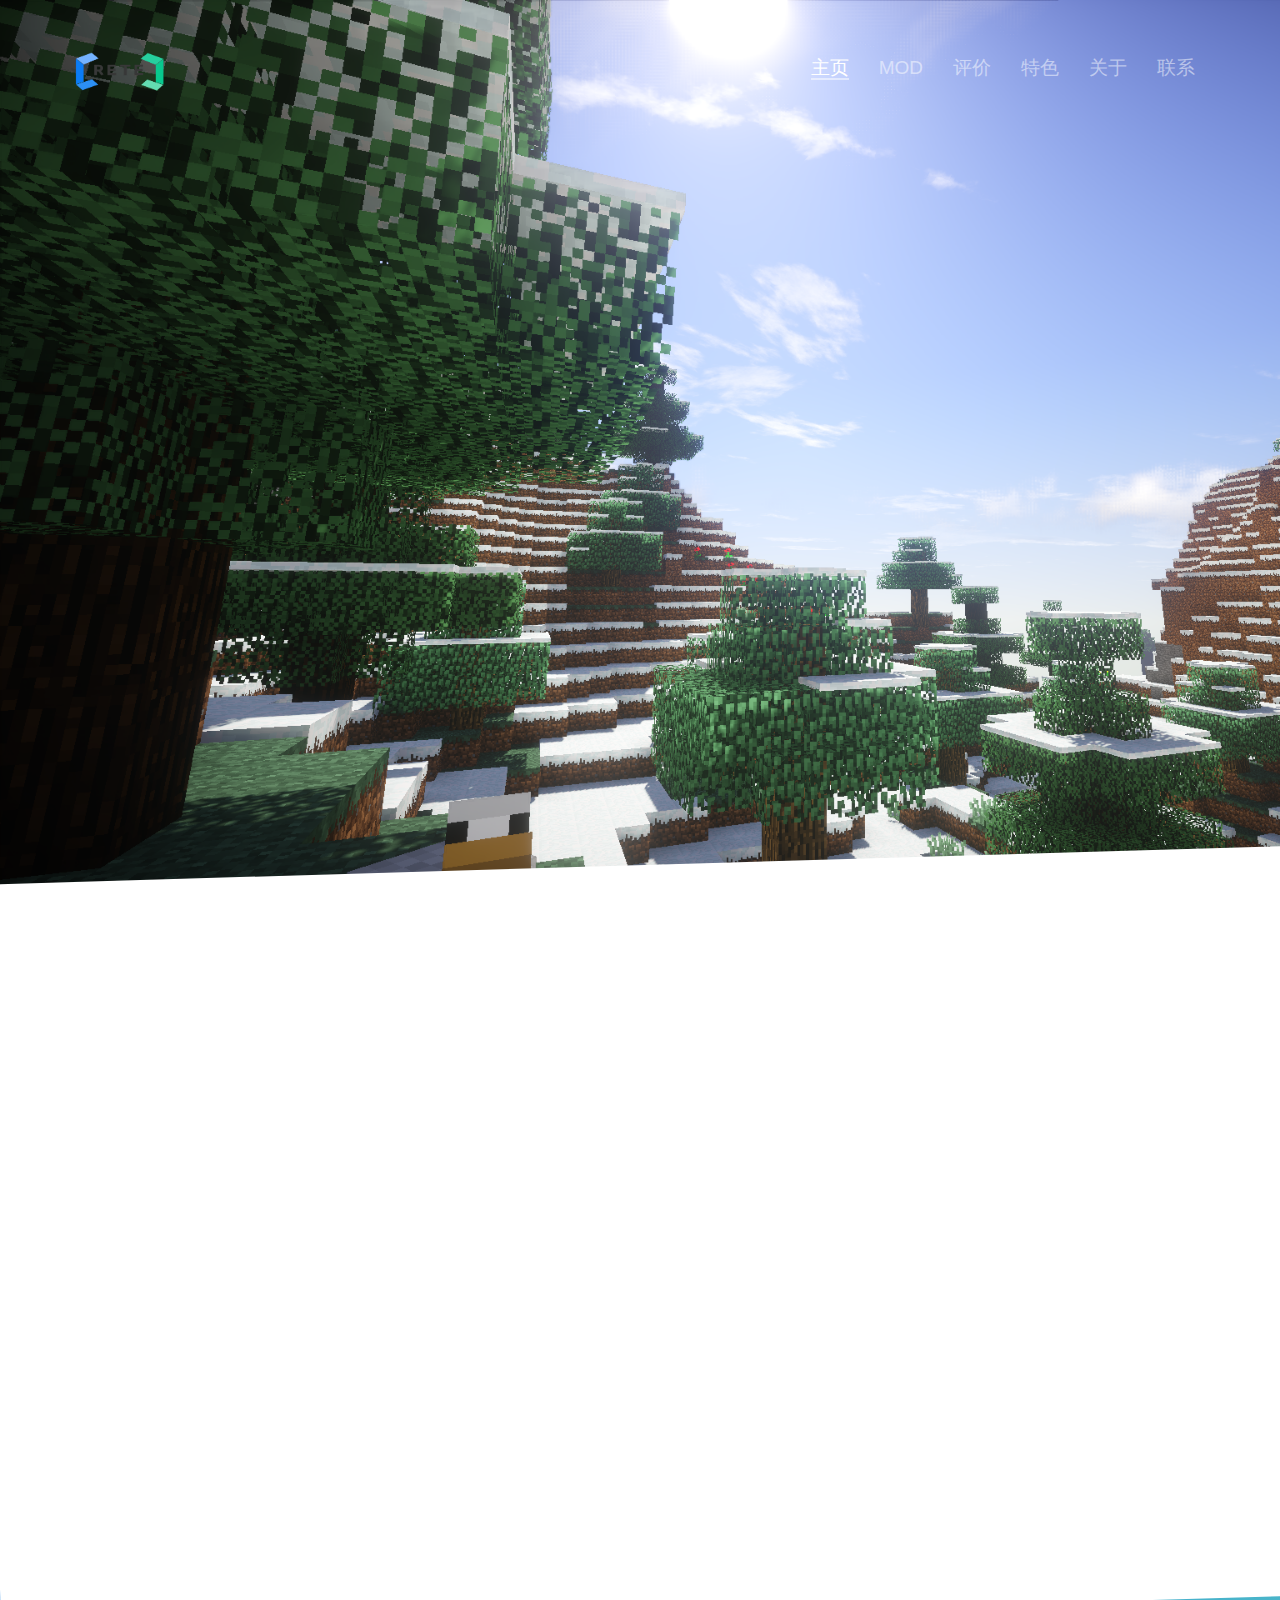
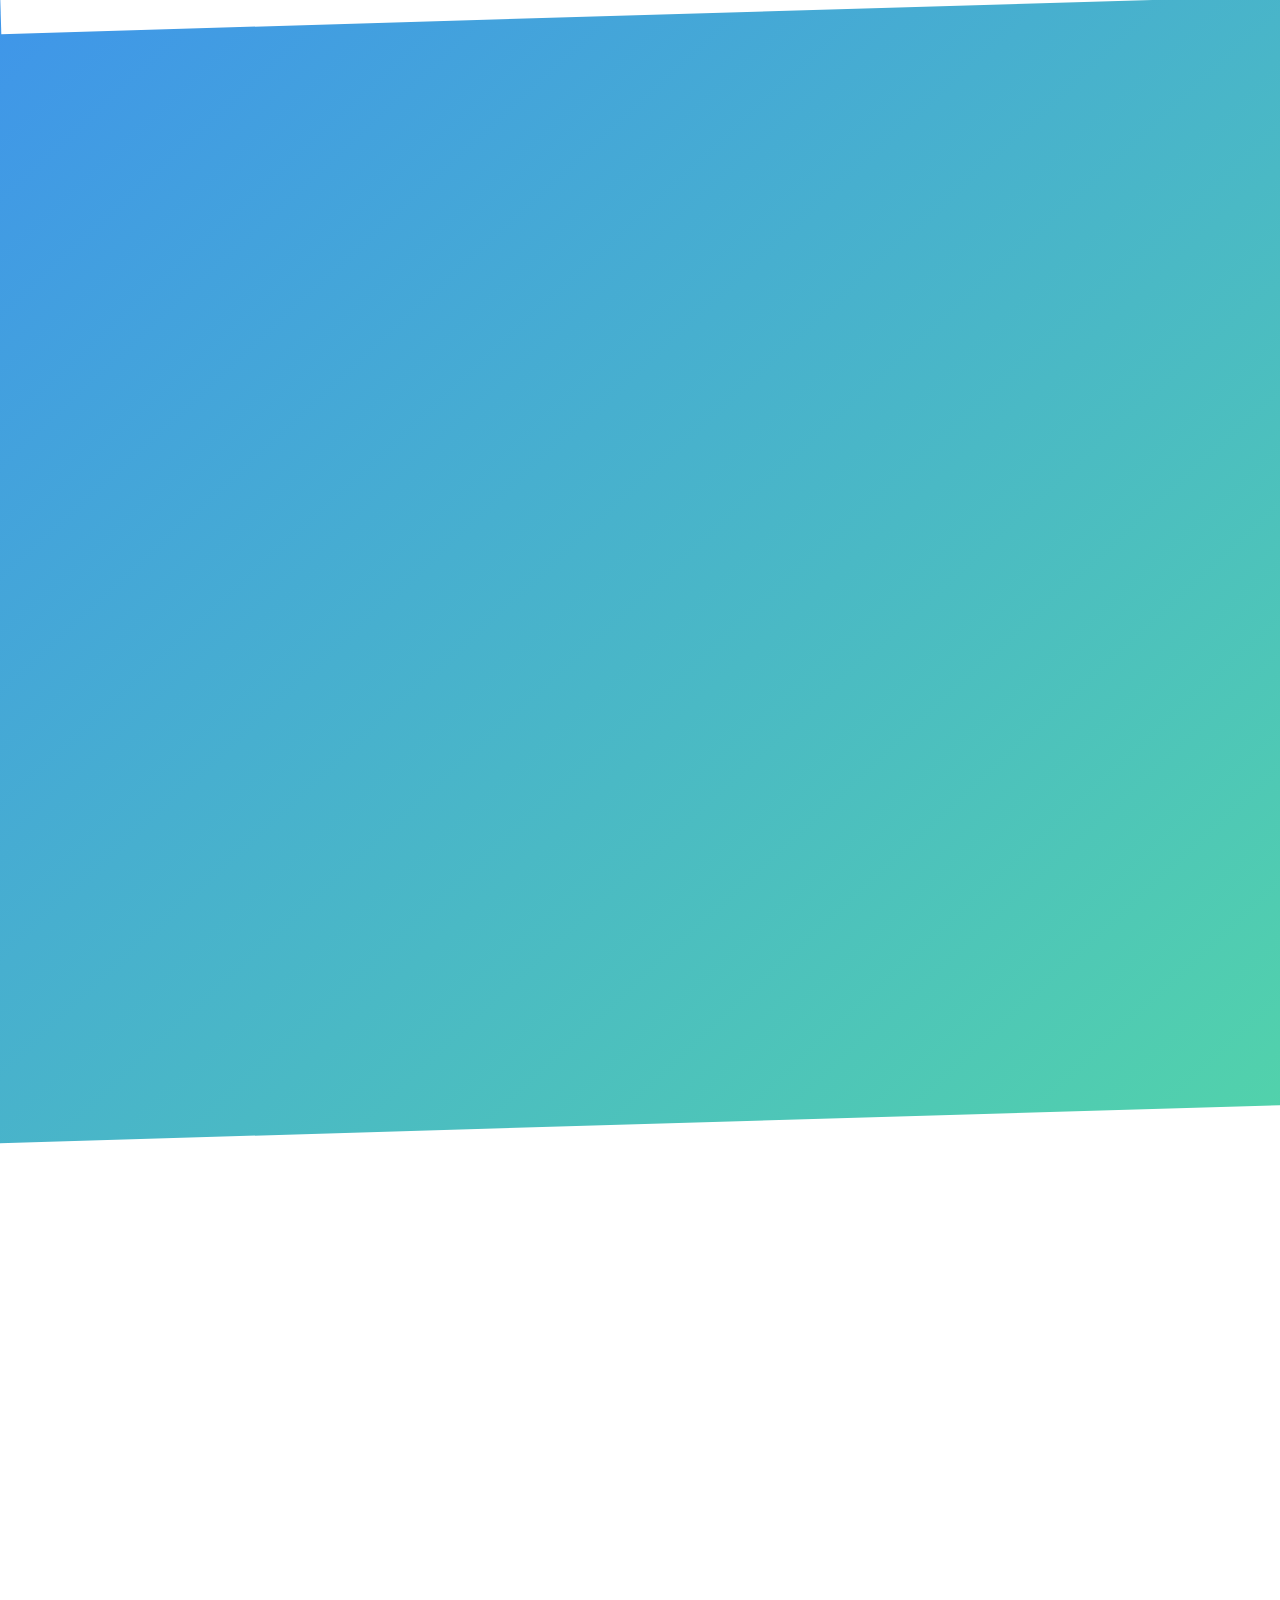
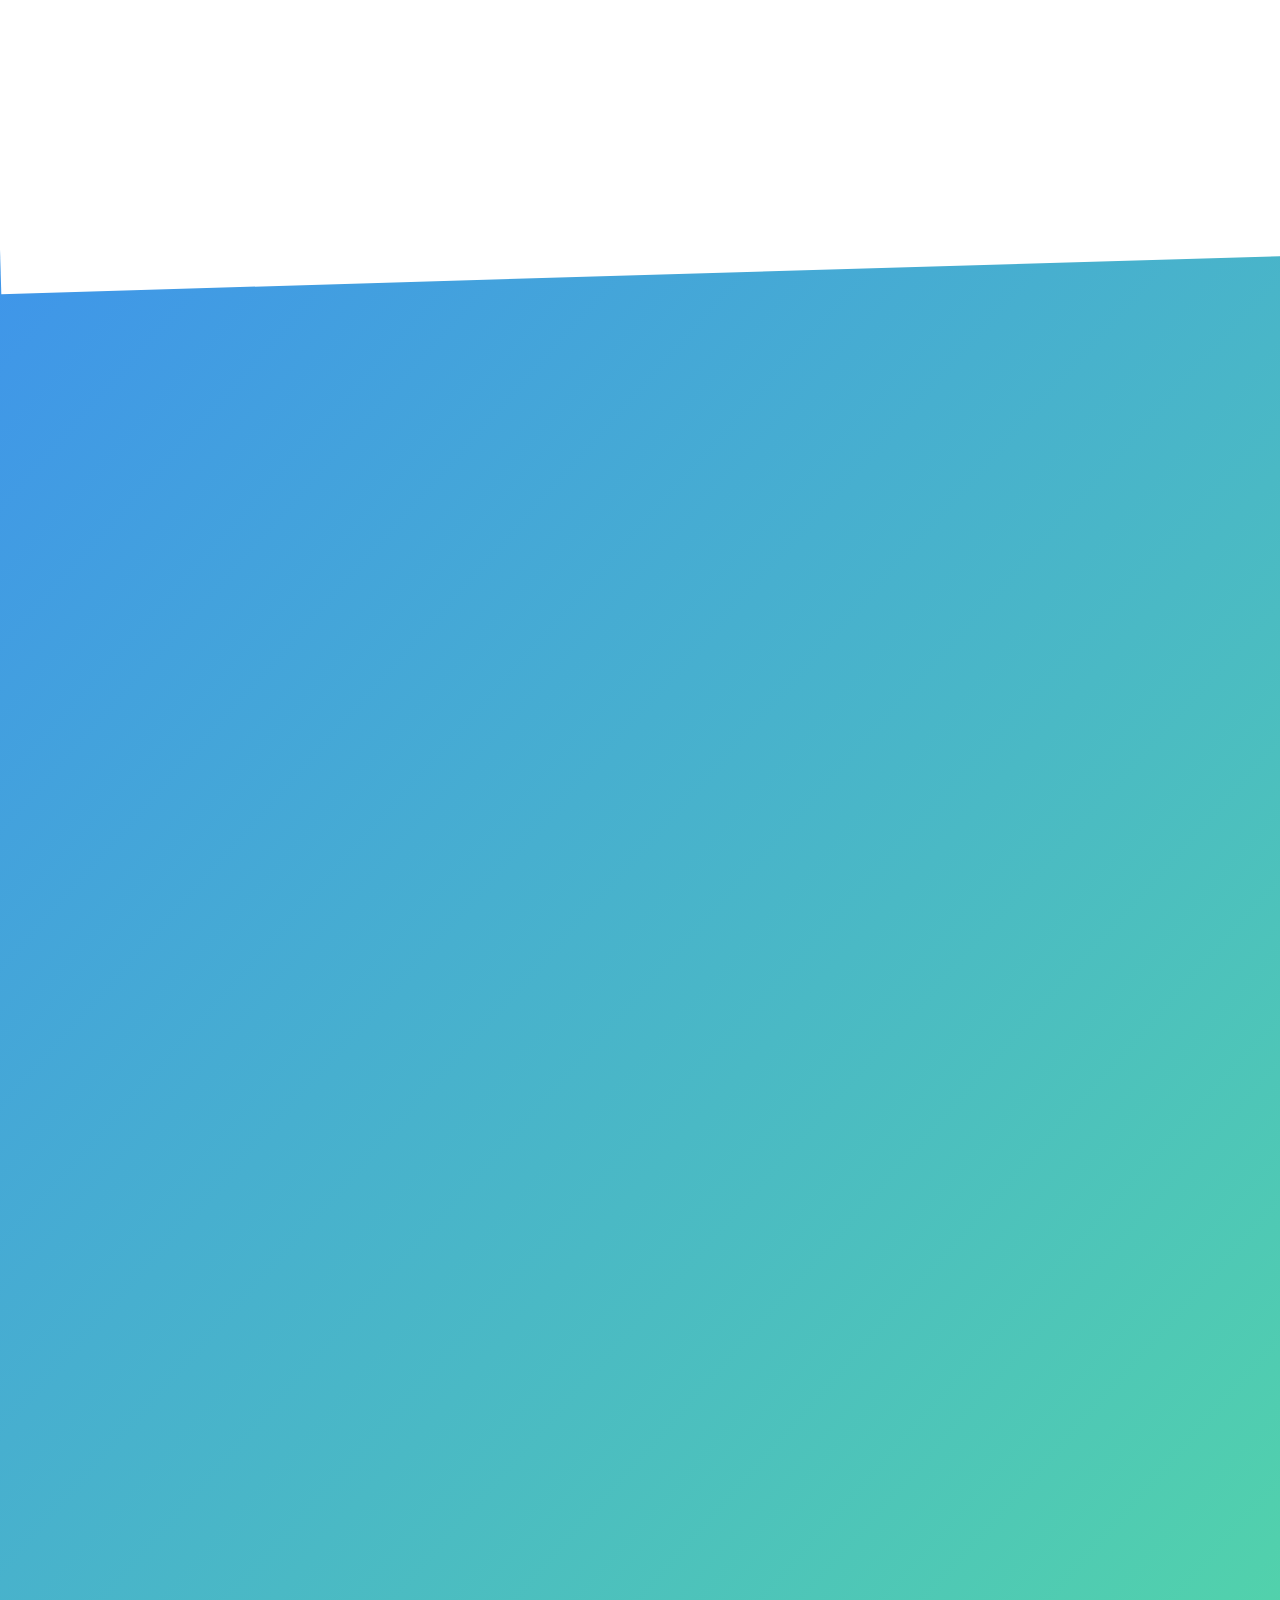
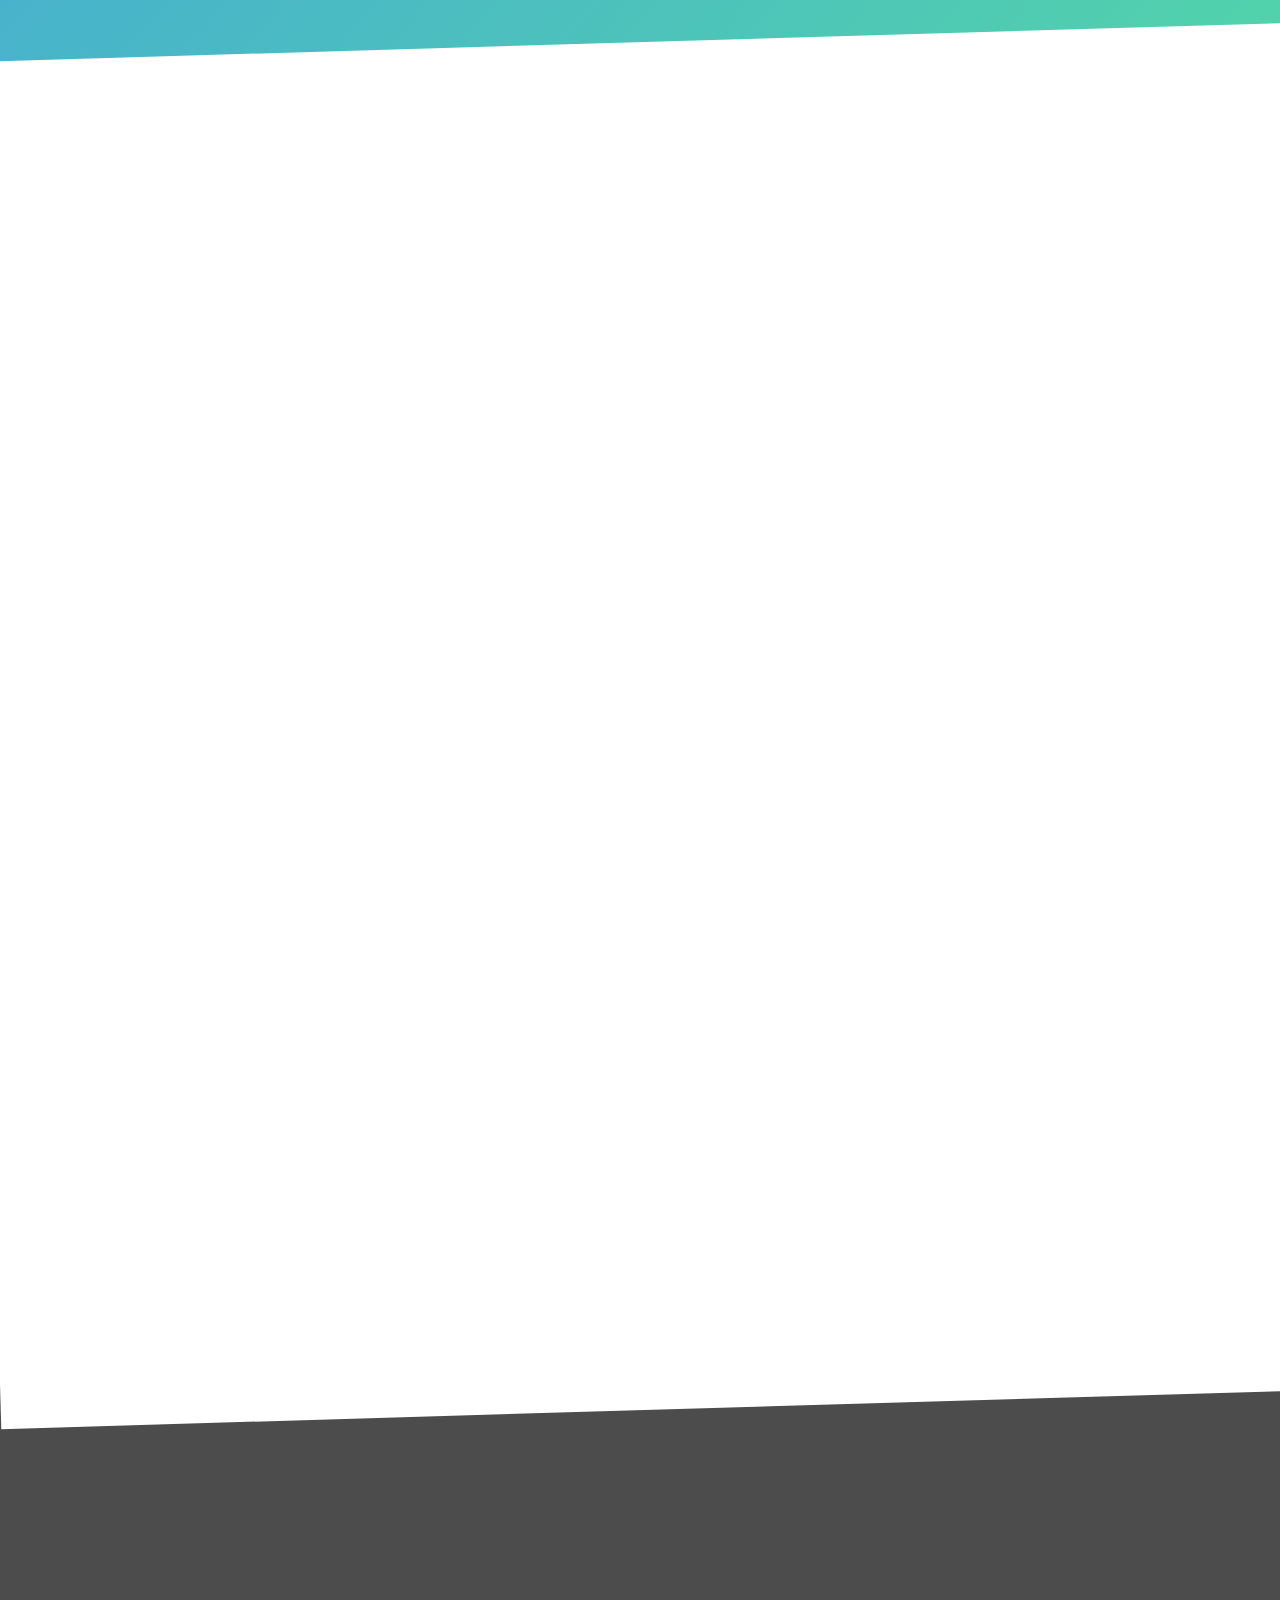
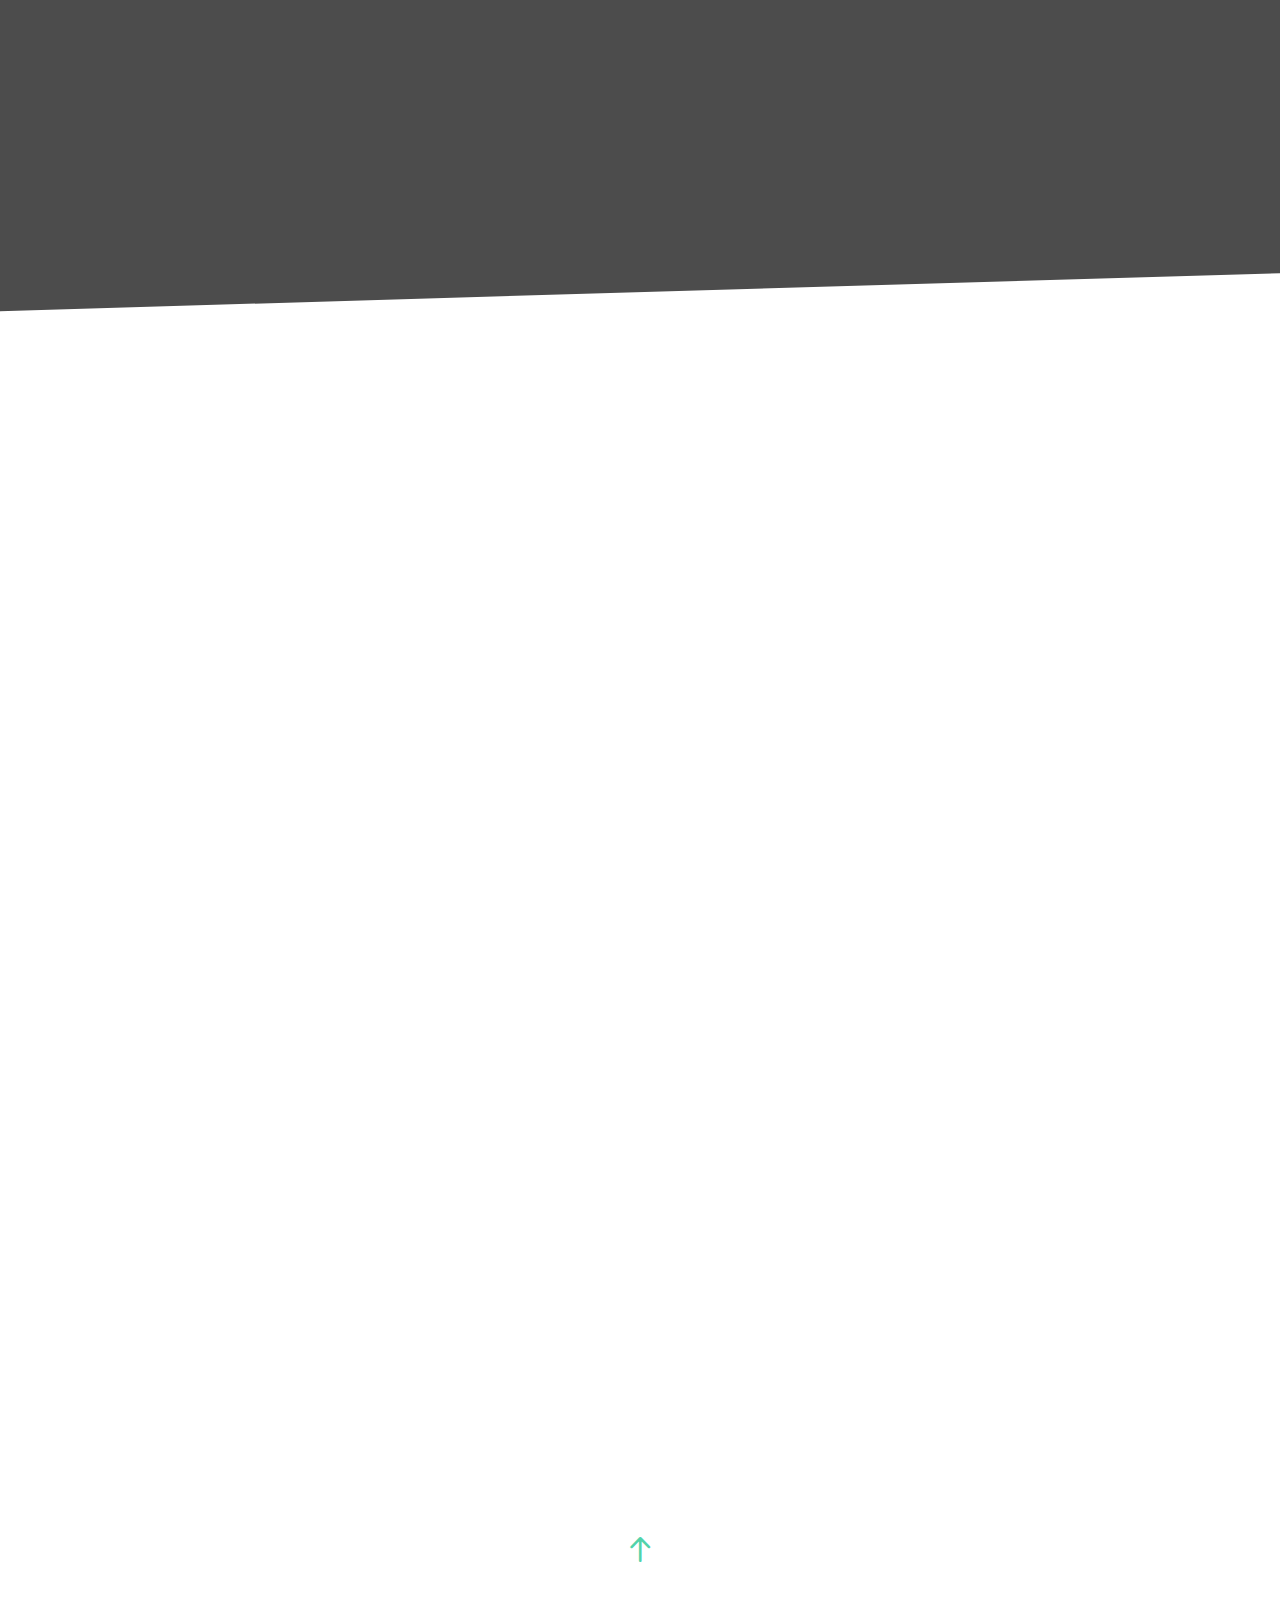
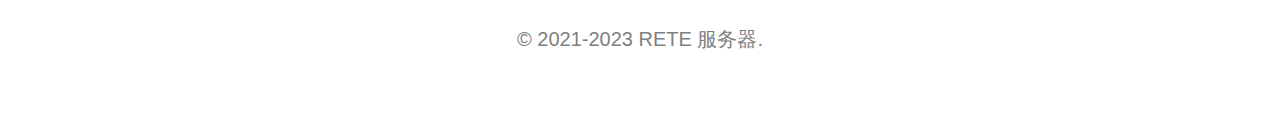
==== commit 569a7413: "6" ====
--- a/index.html
+++ b/index.html
@@ -1,20 +1,758 @@
-<!doctype html>
-<html>
-<head>
-<meta charset="utf-8">
-<title>跑路</title>
-<meta http-equiv="refresh" content="5;url=https://bbs.mcrete.top">
-</head>
-
-<body>
-<center>
-<p>&nbsp;</p>
-<p>&nbsp;</p>
-<p>&nbsp;</p>
-<p>&nbsp;</p>
-<p>&nbsp;</p>
-<p><img src="https://s2.loli.net/2023/03/25/eE8ArZkm7odJuBf.png" width="300xp" height="600xp"></p>
-<h3><p><font color="#5F9F9F">唔，人家已经跑路了啦～</font></p></h3>
-<a href="mailto:3331868032@qq.com"<h3><p><font color="#5F9F9F">联系网站管理员</font></p></h3>
-</center></body>
-</html>+ <!DOCTYPE html>
+<!--[if lt IE 7]>      <html class="no-js lt-ie9 lt-ie8 lt-ie7"> <![endif]-->
+<!--[if IE 7]>         <html class="no-js lt-ie9 lt-ie8"> <![endif]-->
+<!--[if IE 8]>         <html class="no-js lt-ie9"> <![endif]-->
+<!--[if gt IE 8]><!--> <html class="no-js"> <!--<![endif]-->
+	<head>
+	<meta charset="utf-8">
+	<meta http-equiv="X-UA-Compatible" content="IE=edge">
+	<title>RETE官方网站</title>
+	<meta name="viewport" content="width=device-width, initial-scale=1">
+	<meta name="description" content="RETE官方网站">
+	<meta name="keywords" content="RETE服务器,RETE,我的世界服务器,多模组生存联机">
+	<link rel="shortcut icon" href="static/image/icon.ico" type="image/x-icon">
+    <!-- 解决图片403防盗链问题 -->
+    <meta name="referrer" content="no-referrer" />
+	<meta name="author" content="">
+  	<!-- Facebook and Twitter integration -->
+	<meta property="og:title" content="">
+	<meta property="og:image" content="">
+	<meta property="og:url" content="">
+	<meta property="og:site_name" content="">
+	<meta property="og:description" content="">
+	<meta name="twitter:title" content="">
+	<meta name="twitter:image" content="">
+	<meta name="twitter:url" content="">
+	<meta name="twitter:card" content="">
+
+	<!-- Place favicon.ico and apple-touch-icon.png in the root directory -->
+	
+
+	<!--
+	<link href='static/css/css-SourceSansPro400300600400ita' rel='stylesheet' type='text/css'>
+	-->
+	
+	<!-- Animate.css -->
+	<link rel="stylesheet" href="static/css/animate.css">
+	<!-- Icomoon Icon Fonts-->
+	<link rel="stylesheet" href="static/css/icomoon.css">
+	<!-- Simple Line Icons -->
+	<link rel="stylesheet" href="static/css/simple-line-icons.css">
+	<!-- Magnific Popup -->
+	<link rel="stylesheet" href="static/css/magnific-popup.css">
+	<!-- Bootstrap  -->
+	<link rel="stylesheet" href="static/css/bootstrap.css">
+
+	
+	<!-- 
+	Default Theme Style 
+	You can change the style.css (default color purple) to one of these styles
+	
+	1. pink.css
+	2. blue.css
+	3. turquoise.css
+	4. orange.css
+	5. lightblue.css
+	6. brown.css
+	7. green.css
+
+	-->
+	<link rel="stylesheet" href="static/css/style.css">
+
+	<!-- Styleswitcher ( This style is for demo purposes only, you may delete this anytime. )
+	<link rel="stylesheet" id="theme-switch" href="static/css/style.css">
+	<!-- End demo purposes only
+
+
+	<style>
+	/* For demo purpose only */
+	
+	/* For Demo Purposes Only ( You can delete this anytime :-) */
+	#colour-variations {
+		padding: 10px;
+		-webkit-transition: 0.5s;
+	  	-o-transition: 0.5s;
+	  	transition: 0.5s;
+		width: 140px;
+		position: fixed;
+		left: 0;
+		top: 100px;
+		z-index: 999999;
+		background: #fff;
+		/*border-radius: 4px;*/
+		border-top-right-radius: 4px;
+		border-bottom-right-radius: 4px;
+		-webkit-box-shadow: 0 0 9px 0 rgba(0,0,0,.1);
+		-moz-box-shadow: 0 0 9px 0 rgba(0,0,0,.1);
+		-ms-box-shadow: 0 0 9px 0 rgba(0,0,0,.1);
+		box-shadow: 0 0 9px 0 rgba(0,0,0,.1);
+	}
+	#colour-variations.sleep {
+		margin-left: -140px;
+	}
+	#colour-variations h3 {
+		text-align: center;;
+		font-size: 11px;
+		letter-spacing: 2px;
+		text-transform: uppercase;
+		color: #777;
+		margin: 0 0 10px 0;
+		padding: 0;;
+	}
+	#colour-variations ul,
+	#colour-variations ul li {
+		padding: 0;
+		margin: 0;
+	}
+	#colour-variations li {
+		list-style: none;
+		display: block;
+		margin-bottom: 5px!important;
+		float: left;
+		width: 100%;
+	}
+	#colour-variations li a {
+		width: 100%;
+		position: relative;
+		display: block;
+		overflow: hidden;
+		-webkit-border-radius: 4px;
+		-moz-border-radius: 4px;
+		-ms-border-radius: 4px;
+		border-radius: 4px;
+		-webkit-transition: 0.4s;
+		-o-transition: 0.4s;
+		transition: 0.4s;
+	}
+	#colour-variations li a:hover {
+	  	opacity: .9;
+	}
+	#colour-variations li a > span {
+		width: 33.33%;
+		height: 20px;
+		float: left;
+		display: -moz-inline-stack;
+		display: inline-block;
+		zoom: 1;
+		*display: inline;
+	}
+	
+
+	.option-toggle {
+		position: absolute;
+		right: 0;
+		top: 0;
+		margin-top: 5px;
+		margin-right: -30px;
+		width: 30px;
+		height: 30px;
+		background: #f64662;
+		text-align: center;
+		border-top-right-radius: 4px;
+		border-bottom-right-radius: 4px;
+		color: #fff;
+		cursor: pointer;
+		-webkit-box-shadow: 0 0 9px 0 rgba(0,0,0,.1);
+		-moz-box-shadow: 0 0 9px 0 rgba(0,0,0,.1);
+		-ms-box-shadow: 0 0 9px 0 rgba(0,0,0,.1);
+		box-shadow: 0 0 9px 0 rgba(0,0,0,.1);
+	}
+	.option-toggle i {
+		top: 2px;
+		position: relative;
+	}
+	.option-toggle:hover, .option-toggle:focus, .option-toggle:active {
+		color:  #fff;
+		text-decoration: none;
+		outline: none;
+	}
+	</style>
+	<!-- End demo purposes only -->
+
+
+	<!-- Modernizr JS -->
+	<script src="static/js/modernizr-2.6.2.min.js"></script>
+	<!-- FOR IE9 below -->
+	<!--[if lt IE 9]>
+	<script src="static/js/respond.min.js"></script>
+	<![endif]-->
+	
+	<!--<script>
+		var _hmt = _hmt || [];
+		(function() {
+		  var hm = document.createElement("script");
+		  hm.src = "https://hm.baidu.com/hm.js?2cb6a38bd56782a757add352b5329a5b";
+		  var s = document.getElementsByTagName("script")[0]; 
+		  s.parentNode.insertBefore(hm, s);
+		})();
+	</script>-->
+
+	</head>
+	<body>
+	<header role="banner" id="fh5co-header">
+			<div class="container">
+				<!-- <div class="row"> -->
+			    <nav class="navbar navbar-default">
+		        <div class="navbar-header">
+		        	<!-- Mobile Toggle Menu Button -->
+					<a href="#" class="js-fh5co-nav-toggle fh5co-nav-toggle" data-toggle="collapse" data-target="#navbar" aria-expanded="false" aria-controls="navbar"><i></i></a>
+		         <a class="navbar-brand" href="#"><img id="navbar-logos" style="margin-top: -6px" src="static/image/logo-web.png"></a> 
+		        </div>
+		        <div id="navbar" class="navbar-collapse collapse">
+		          <ul class="nav navbar-nav navbar-right">
+		            <li class="active"><a href="#" data-nav-section="home"><span>主页</span></a></li>
+		            <li><a href="#" data-nav-section="work"><span>MOD</span></a></li>
+		            <li><a href="#" data-nav-section="testimonials"><span>评价</span></a></li>
+		            <li><a href="#" data-nav-section="services"><span>特色</span></a></li>
+		            <li><a href="#" data-nav-section="about"><span>关于</span></a></li>
+		            <li><a href="#" data-nav-section="contact"><span>联系</span></a></li>
+		          </ul>
+		        </div>
+			    </nav>
+			  <!-- </div> -->
+		  </div>
+	</header>
+
+	<section id="fh5co-home" data-section="home" style="background-image: url(static/image/bg.png); background-color: #fff;" data-stellar-background-ratio="0.5">
+		<div class="container">
+			<!--<div class="gradient"></div>-->
+			<div class="text-wrap">
+				<div class="text-inner">
+					<div class="row">
+						<div class="col-md-8 col-md-offset-2">
+							<h1 class="to-animate">做你想做的</h1>
+							<h2 class="to-animate">RETE</h2>
+						</div>
+					</div>
+				</div>
+			</div>
+		</div>
+		<div class="slant"></div>
+	</section>
+
+	<section id="fh5co-intro">
+		<div class="container">
+			<div class="row row-bottom-padded-lg">
+				<div class="fh5co-block to-animate" style="background-image: url(static/image/img_7.jpg);">
+					<div class="overlay-darker"></div>
+					<div class="overlay"></div>
+					<div class="fh5co-text">
+						<i class="fh5co-intro-icon icon-bulb"></i>
+						<h2>1.12.2版</h2>
+						<p>本版本是七日杀版本，客户端采用较小打包，启动时会下载依赖文件和资源文件</p>
+						<p><a href="https://dow.rete.one/" class="btn btn-primary" target="_blank">立即下载</a></p>
+					</div>
+				</div>
+				<div class="fh5co-block to-animate" style="background-image: url(static/image/img_8.jpg);">
+					<div class="overlay-darker"></div>
+					<div class="overlay"></div>
+					<div class="fh5co-text">
+						<i class="fh5co-intro-icon icon-wrench"></i>
+						<h2>旧1.12.2版</h2>
+						<p>本版本是七日杀版本的上个版本，有模块化，工业2等模组的版本。注意此版本已经停止支持，服务器已关闭，以后预计不会有更新。</p>
+						<p><a href="https://dow.rete.one/0.html" class="btn btn-primary" target="_blank">立即下载</a></p>
+					</div>
+				</div>
+				<div class="fh5co-block to-animate" style="background-image: url(static/image/img_10.jpg);">
+					<div class="overlay-darker"></div>
+					<div class="overlay"></div>
+					<div class="fh5co-text">
+						<i class="fh5co-intro-icon icon-rocket"></i>
+						<h2>1.16.5光影版</h2>
+						<p>基于<a href="https://www.mcmod.cn/modpack/312.html" color: #000000 target="_blank">Create: Abov
+						<p><a href="https://dow.rete.one/1.html" class="btn btn-primary" target="_blank">立即下载</a></p>e and Beyond</a>,该版本是正在测试中的版本,适合想安装光影尝鲜的玩家下载。注意1.16.5已经停止支持，服务器将于2023/1/21关闭</p>
+						<p style="background:#F0F0F0; border-radius:4px; color:#7F7F7F">内存占用(参考):2048M+</p>
+					</div>
+				</div>
+			</div>
+			<div class="row watch-video text-center to-animate">
+				<span>继续往下看,你会发现更多</span>
+			</div>
+		</div>
+	</section>
+
+	<section id="fh5co-work" data-section="work">
+		<div class="container">
+			<div class="row">
+				<div class="col-md-12 section-heading text-center">
+					<h2 class="to-animate">MOD</h2>
+					<div class="row">
+						<div class="col-md-8 col-md-offset-2 subtext to-animate">
+							<h3>经过我们的不懈努力,RETE服务器的MOD已经比较完善了,在这里将介绍一些主要MOD,一起来瞧瞧吧</h3>
+						</div>
+					</div>
+				</div>
+			</div>
+			<div class="row row-bottom-padded-sm">
+				<div class="col-md-4 col-sm-6 col-xxs-12">
+					<div class="fh5co-project-item to-animate">
+						<img src="https://i.mcmod.cn/class/cover/20201022/1603350092_79030_lwvZ.jpg" alt="present" class="img-responsive">
+						<div class="fh5co-text">
+						<h2>应用能源2 - AppliedEnergistics2</h2>
+						<span>
+							高效存储,高效自动化
+						</span>
+						<hr>
+						<h2>MOD资料</h2>
+						<span>
+							来源:MC百科 | 
+							<a href="https://www.mcmod.cn/class/260.html" target="_blank" style="color: #7EC0EE; text-decoration: none;">点我查看</a>
+						</span>
+						</div>
+					</div>
+				</div>
+				
+				<div class="clearfix visible-sm-block"></div>
+				
+				<div class="col-md-4 col-sm-6 col-xxs-12">
+					<div class="fh5co-project-item to-animate">
+						<img src="https://i.mcmod.cn/class/cover/20210530/1622367631_7949_LcwR.jpg" alt="present" class="img-responsive">
+						<div class="fh5co-text">
+						<h2>模块化战争/模块化武装 - ModularWarfare</h2>
+						<span>
+							自定义枪支，配件，弹夹，子弹等
+						</span>
+						<hr>
+						<h2>MOD资料</h2>
+						<span>
+							来源:MC百科 | 
+							<a href="https://www.mcmod.cn/class/3999.html" target="_blank" style="color: #7EC0EE; text-decoration: none;">点我查看</a>
+						</span>
+						</div>
+					</div>
+				</div>
+				<div class="col-md-4 col-sm-6 col-xxs-12">
+					<div class="fh5co-project-item to-animate">
+						<img src="https://i.mcmod.cn/class/cover/20220130/1643527478_21294_iHzk.jpg" alt="present" class="img-responsive">
+						<div class="fh5co-text">
+						<h2>沉浸车辆 - Immersive Vehicles</h2>
+						<span>
+							添加飞机，汽车等
+						</span>
+						<hr>
+						<h2>MOD资料</h2>
+						<span>
+							来源:MC百科 | 
+							<a href="https://www.mcmod.cn/class/1186.html" target="_blank" style="color: #7EC0EE; text-decoration: none;">点我查看</a>
+						</span>
+						</div>
+					</div>
+				</div>
+				<div class="col-md-4 col-sm-6 col-xxs-12">
+					<div class="fh5co-project-item to-animate">
+						<img src="https://i.mcmod.cn/class/cover/20220113/1642067960_21294_IJJy.jpg" alt="present" class="img-responsive">
+						<div class="fh5co-text">
+						<h2>Xaero的小地图 - Xaero's Minimap</h2>
+						<span>
+							走出去,只凭爱与勇气!<br>
+							没了地图怎么行?
+						</span>
+						<hr>
+						<h2>MOD资料</h2>
+						<span>
+							来源:MC百科 | 
+							<a href="https://www.mcmod.cn/class/1701.html" target="_blank" style="color: #7EC0EE; text-decoration: none;">点我查看</a>
+						</span>
+						</div>
+					</div>
+				</div>
+				
+				<div class="clearfix visible-sm-block"></div>
+				
+			</div>
+
+			<div class="row">
+				<div class="col-md-12 text-center to-animate">
+					<p>* 更多MOD请下载客户端后查看</p>
+				</div>
+			</div>
+		</div>
+	</section>
+
+	<section id="fh5co-testimonials" data-section="testimonials">
+		<div class="container">
+			<div class="row">
+				<div class="col-md-12 section-heading text-center">
+					<h2 class="to-animate">评价</h2>
+					<div class="row">
+						<div class="col-md-8 col-md-offset-2 subtext to-animate">
+							<h3>一起来看看其他人是怎么评价我们的吧</h3>
+						</div>
+					</div>
+				</div>
+			</div>
+			<div class="row">
+				<div class="col-md-4">
+					<div class="box-testimony">
+						<blockquote class="to-animate-2">
+							<p>&ldquo;欢迎各位投稿&rdquo;</p><p>minecraft97323</p>
+						</blockquote>
+						<div class="author to-animate">
+							<figure><img src="https://q.qlogo.cn/headimg_dl?dst_uin=3331868032&spec=640&img_type=jpg" alt="Image"></figure>
+						</div>
+					</div>
+				</div>
+				<!--<div class="col-md-4">
+					<div class="box-testimony">
+						<blockquote class="to-animate-2">
+							<p>&ldquo;我泛银河系格雷科技有限公司统一全宇宙.&rdquo;</p><p>www233</p>
+						</blockquote>
+						<div class="author to-animate">
+							<figure><img src="static/picture/o2.jpg" alt="Image"></figure>
+						</div>
+					</div>
+				</div>
+
+				<div class="col-md-4">
+					<div class="box-testimony">
+						<blockquote class="to-animate-2">
+							<p>&ldquo;小盆友们记住，科技就是生产力。&rdquo;</p><p>bishop</p>
+						</blockquote>
+						<div class="author to-animate">
+							<figure><img src="static/picture/bishop.png" alt="Image"></figure>
+						</div>
+					</div>
+				</div>
+				
+				<div class="col-md-4">
+					<div class="box-testimony">
+						<blockquote class="to-animate-2">
+							<p>&ldquo;Minecraft让我留下无限的回忆,同是知音,一切只想用心对待它...&rdquo;</p><p>hyxsdj</p>
+						</blockquote>
+						<div class="author to-animate">
+							<figure><img src="static/picture/o4.jpg" alt="Image"></figure>
+						</div>
+					</div>
+				</div>
+				
+				<div class="col-md-4">
+					<div class="box-testimony">
+						<blockquote class="to-animate-2">
+							<p>&ldquo;玩Minecraft快二十年了!这二十年里获得了 "百科全书" 这个称号,从一无所知变成出口成章~&rdquo;</p><p>Sart_Yu</p>
+						</blockquote>
+						<div class="author to-animate">
+							<figure><img src="static/picture/sart_yu.jpg" alt="Image"></figure>
+						</div>
+					</div>
+				</div>-->
+				
+			</div>
+		</div>
+	</section>
+
+
+	<section id="fh5co-services" data-section="services">
+		<div class="container">
+			<div class="row">
+				<div class="col-md-12 section-heading text-left">
+					<h2 class=" left-border to-animate">特色</h2>
+					<div class="row">
+						<div class="col-md-8 subtext to-animate">
+							<h3>服务器大部分特色介绍都在这了,满足绝大部分玩家需求</h3>
+						</div>
+					</div>
+				</div>
+			</div>
+			<div class="row">
+				<div class="col-md-6 col-sm-6 fh5co-service to-animate">
+					<i class="icon to-animate-2 icon-check"></i>
+					<h3>1.12.2</h3>
+					<p>基于1.12.2版本的MOD服务器</p>
+				</div>
+				<div class="col-md-6 col-sm-6 fh5co-service to-animate">
+					<i class="icon to-animate-2 icon-social-dropbox"></i>
+					<h3>超多MOD</h3>
+					<p>多种发展路线,多种玩法,不再无聊</p>
+				</div>
+
+				<div class="clearfix visible-sm-block"></div>
+
+				<div class="col-md-6 col-sm-6 fh5co-service to-animate">
+					<i class="icon to-animate-2 icon-tree"></i>
+					<h3>资源世界</h3>
+					<p>每周五晚23:00刷新,大量资源不愁发展,只要你够勤劳</p>
+				</div>
+				<div class="col-md-6 col-sm-6 fh5co-service to-animate">
+					<i class="icon to-animate-2 icon-cube"></i>
+					<h3>玩家贸易</h3>
+					<p>提供gui界面上架或拍卖物品</p>
+				</div>
+				
+				<div class="clearfix visible-sm-block"></div>
+
+				<div class="col-md-6 col-sm-6 fh5co-service to-animate">
+					<i class="icon to-animate-2 icon-reload"></i>
+					<h3>死亡遗体</h3>
+					<p>不用再担心掉落物被清除啦</p>
+				</div>
+				<div class="col-md-6 col-sm-6 fh5co-service to-animate">
+					<i class="icon to-animate-2 icon-paper-plane"></i>
+					<h3>稳定流畅</h3>
+					<p>专业团队和高性能服务器为你打造最稳定流畅的游戏体验</p>
+				</div>
+				
+				<div class="clearfix visible-sm-block"></div>
+
+				<div class="col-md-6 col-sm-6 fh5co-service to-animate">
+					<i class="icon to-animate-2 icon-like"></i>
+					<h3>安全放心</h3>
+					<p>公正的管理团队,不会放过任何的熊孩子,也不会让你无辜受罚</p>
+				</div>
+				<div class="col-md-6 col-sm-6 fh5co-service to-animate">
+					<i class="icon to-animate-2 icon-clock"></i>
+					<h3>24小时开放</h3>
+					<p>想玩多久就玩多久</p>
+				</div>
+				
+				
+			</div>
+		</div>
+	</section>
+	
+	<section id="fh5co-about" data-section="about">
+		<div class="container">
+			<div class="row">
+				<div class="col-md-12 section-heading text-center">
+					<h2 class="to-animate">关于</h2>
+					<div class="row">
+						<div class="col-md-8 col-md-offset-2 subtext to-animate">
+							<h3>RETE是由这几位组成的</h3>
+						</div>
+					</div>
+				</div>
+			</div>
+			<div class="row">
+				<div class="col-md-4">
+					<div class="fh5co-person text-center to-animate">
+						<figure><img src="https://q.qlogo.cn/headimg_dl?dst_uin=1583363374&spec=640&img_type=jpg" alt="Image"></figure>
+						<h3>dlxogns1127</h3>
+						<span class="fh5co-position">服务器服主</span>
+						<p>负责策划服务器</p>
+						<ul class="social social-circle">
+							<li><a href="tencent://AddContact/?fromId=45&fromSubId=1&subcmd=all&uin=1583363374&website=www.oicqzone.com" target="_blank"><i class="icon-qq"></i></a></li>
+						</ul>
+					</div>
+				</div>
+				<div class="col-md-4">
+					<div class="fh5co-person text-center to-animate">
+						<figure><img src="https://q.qlogo.cn/headimg_dl?dst_uin=3331868032&spec=640&img_type=jpg" alt="Image"></figure>
+						<h3>minecraft97323</h3>
+						<span class="fh5co-position">物理服主</span>
+						<p>负责服务器后台</p>
+						<ul class="social social-circle">
+							<li><a href="tencent://AddContact/?fromId=45&fromSubId=1&subcmd=all&uin=3331868032&website=www.oicqzone.com" target="_blank"><i class="icon-qq"></i></a></li>
+						</ul>
+					</div>
+				</div>
+				<div class="col-md-4">
+					<div class="fh5co-person text-center to-animate">
+						<figure><img src="https://q.qlogo.cn/headimg_dl?dst_uin=2286628307&spec=640&img_type=jpg" alt="Image"></figure>
+						<h3>HackPig</h3>
+						<span class="fh5co-position">技术支持</span>
+						<p>负责服务器官网</p>
+						<ul class="social social-circle">
+							<li><a href="tencent://AddContact/?fromId=45&fromSubId=1&subcmd=all&uin=3356136957&website=www.oicqzone.com" target="_blank"><i class="icon-qq"></i></a></li>
+						</ul>
+					</div>
+				</div>
+			</div>
+			<div class="row"><div class="section-heading"></div></div>
+			<div class="row">
+				<div class="col-md-4">
+					<div class="fh5co-person text-center to-animate">
+						<figure><img src="https://q.qlogo.cn/headimg_dl?dst_uin=3313048710&spec=640&img_type=jpg" alt="Image"></figure>
+						<h3>RETE Bot</h3>
+						<span class="fh5co-position">吉祥物</span>
+						<p>吉祥物</p>
+						<ul class="social social-circle">
+							<li><a href="tencent://AddContact/?fromId=45&fromSubId=1&subcmd=all&uin=3313048710&website=www.oicqzone.com" target="_blank"><i class="icon-qq"></i></a></li>
+						</ul>
+					</div>
+				</div>
+			</div>
+			<div class="row"><div class="section-heading"></div></div>
+			<div class="row watch-video text-center to-animate">
+				<span>如果你想加入我们,请联系服主噢</span>
+			</div>
+		</div>
+	</section>
+	
+	<section id="fh5co-counters" style="background-image: url(static/image/full_image_1.jpg);" data-stellar-background-ratio="0.5">
+		<div class="fh5co-overlay"></div>
+		<div class="container">
+			<div class="row">
+				<div class="col-md-3 col-sm-6 col-xs-12">
+					<div class="fh5co-counter to-animate">
+						<i class="fh5co-counter-icon icon-briefcase to-animate-2"></i>
+						<span class="fh5co-counter-number js-counter" data-from="0" data-to="178" data-speed="5000" data-refresh-interval="50">0</span>
+						<span class="fh5co-counter-label">维护次数</span>
+					</div>
+				</div>
+				<div class="col-md-3 col-sm-6 col-xs-12">
+					<div class="fh5co-counter to-animate">
+						<i class="fh5co-counter-icon icon-code to-animate-2"></i>
+						<span class="fh5co-counter-number js-counter" data-from="0" data-to="2486" data-speed="5000" data-refresh-interval="50">0</span>
+						<span class="fh5co-counter-label">方块放置次数</span>
+					</div>
+				</div>
+				<div class="col-md-3 col-sm-6 col-xs-12">
+					<div class="fh5co-counter to-animate">
+						<i class="fh5co-counter-icon icon-cup to-animate-2"></i>
+						<span class="fh5co-counter-number js-counter" data-from="0" data-to="384" data-speed="5000" data-refresh-interval="50">0</span>
+						<span class="fh5co-counter-label">重启的次数</span>
+					</div>
+				</div>
+				<div class="col-md-3 col-sm-6 col-xs-12">
+					<div class="fh5co-counter to-animate">
+						<i class="fh5co-counter-icon icon-people to-animate-2"></i>
+						<span class="fh5co-counter-number js-counter" data-from="0" data-to="6" data-speed="5000" data-refresh-interval="50">0</span>
+						<span class="fh5co-counter-label">最高在线人数</span>
+					</div>
+				</div>
+			</div>
+		</div>
+	</section>
+
+	<section id="fh5co-contact" data-section="contact">
+		<div class="container">
+			<div class="row">
+				<div class="col-md-12 section-heading text-center">
+					<h2 class="to-animate">联系</h2>
+					<div class="row">
+						<div class="col-md-8 col-md-offset-2 subtext to-animate">
+							<h3>你想对我们说点啥吗?</h3>
+						</div>
+					</div>
+				</div>
+			</div>
+			<div class="row row-bottom-padded-md">
+				<div class="col-md-6 to-animate">
+					<h3>加入QQ群</h3>
+					<ul class="fh5co-contact-info">
+						<li class="fh5co-contact-address ">
+							<i class="icon-home"></i>
+							服务器IP地址<br>mc.rete.buzz<br>mc.rete.one<br>mc.rete.fun
+						</li>
+						<li><i class="icon-envelope"></i>3331868032@qq.com</li>
+					</ul>
+				</div>
+				<div class="col-md-6 col-sm-6 col-xs-12">
+					<div class="fh5co-counter to-animate fadeInUp animated">
+						<a target="_blank" href="https://jq.qq.com/?_wv=1027&k=97JP42hC" one-link-mark="yes">
+							<img src="./static/picture/join_qun.png" alt="我的世界 - RETE1群" title="我的世界 - RETE1群">
+						</a>
+					</div>
+				</div>
+			</div>
+		</div>
+		<div id="map" class="to-animate"></div>
+	</section>
+	
+	
+	<footer id="footer" role="contentinfo">
+		<a href="#" class="gotop js-gotop"><i class="icon-arrow-up2"></i></a>
+		<div class="container">
+			<div class="">
+				<div class="col-md-12 text-center">
+					<br><p>© 2021-2023 RETE 服务器.</p>			
+				</div>
+			</div>
+			<div class="row">
+				<div class="col-md-12 text-center">
+					<!--<ul class="social social-circle">
+						<li><a href="#"><i class="icon-twitter"></i></a></li>
+						<li><a href="#"><i class="icon-facebook"></i></a></li>
+						<li><a href="#"><i class="icon-youtube"></i></a></li>
+					</ul>-->
+				</div>
+			</div>
+		</div>
+	</footer>
+	
+	
+	<!-- For demo purposes Only ( You may delete this anytime :-)
+	<div id="colour-variations">
+		<a class="option-toggle"><i class="icon-gear"></i></a>
+		<h3>选择适合你的风格</h3>
+		<ul>
+			<li>
+				<a href="javascript: void(0);" data-theme="style">
+					<span style="background: #3f95ea;"></span>
+					<span style="background: #52d3aa;"></span>
+					<span style="background: #f2f2f2;"></span>
+				</a>
+			</li>
+			<li>
+				<a href="javascript: void(0);" data-theme="style2">
+					<span style="background: #329998;"></span>
+					<span style="background: #6cc99c;"></span>
+					<span style="background: #f2f2f2;"></span>
+				</a>
+			</li>
+			<li>
+				<a href="javascript: void(0);" data-theme="style3">
+					<span style="background: #9f466e;"></span>
+					<span style="background: #c24d67;"></span>
+					<span style="background: #f2f2f2;"></span>
+				</a>
+			</li>
+			<li>
+				<a href="javascript: void(0);" data-theme="style4">
+					<span style="background: #21825C;"></span>
+					<span style="background: #A4D792;"></span>
+					<span style="background: #f2f2f2;"></span>
+				</a>
+			</li>
+			
+		</ul>
+	</div>
+	<!-- End demo purposes only -->
+
+	
+	<!-- jQuery -->
+	<script src="static/js/jquery.min.js"></script>
+	<!-- jQuery Easing -->
+	<script src="static/js/jquery.easing.1.3.js"></script>
+	<!-- Bootstrap -->
+	<script src="static/js/bootstrap.min.js"></script>
+	<!-- Waypoints -->
+	<script src="static/js/jquery.waypoints.min.js"></script>
+	<!-- Stellar Parallax -->
+	<script src="static/js/jquery.stellar.min.js"></script>
+	<!-- Counter -->
+	<script src="static/js/jquery.countTo.js"></script>
+	<!-- Magnific Popup -->
+	<script src="static/js/jquery.magnific-popup.min.js"></script>
+	<script src="static/js/magnific-popup-options.js"></script>
+	<!-- Google Map 
+	<script src="static/js/google_map.js"></script>
+
+	<!-- For demo purposes only styleswitcher ( You may delete this anytime )
+	<script src="static/js/jquery.style.switcher.js"></script>
+	<script>
+		$(function(){
+			$('#colour-variations ul').styleSwitcher({
+				defaultThemeId: 'theme-switch',
+				hasPreview: false,
+				cookie: {
+		          	expires: 30,
+		          	isManagingLoad: true
+		      	}
+			});	
+			$('.option-toggle').click(function() {
+				$('#colour-variations').toggleClass('sleep');
+			});
+			$('.ajax-popup-link').magnificPopup({
+			type: 'ajax'
+		});
+		});
+	</script>
+	<!-- End demo purposes only -->
+
+	<!-- Main JS (Do not remove) -->
+	<script src="static/js/main.js"></script>
+
+	<script>(function(){var js = "window['__CF$cv$params']={r:'77dd0658dcc5afb1',m:'Qd336i5wvzybNTjlIK5SQ3xv_Zv4mLmz3TyEmJDD574-1671755805-0-ARREIkPl/TfMFK0600QFZcne0TSJ5PIwDfVCQAzKLl7MEeC/vTgG7+5nVXbowwZzzAZFMKvDB8SaXk4CD01nTHS/dy4S6yGjcetOicFPtmE1ZgDGqIIpcqgjdET+U44aKg==',s:[0xffabea97ab,0x247fdd8e65],u:'/cdn-cgi/challenge-platform/h/g'};var now=Date.now()/1000,offset=14400,ts=''+(Math.floor(now)-Math.floor(now%offset)),_cpo=document.createElement('script');_cpo.nonce='',_cpo.src='/cdn-cgi/challenge-platform/h/g/scripts/alpha/invisible.js?ts='+ts,document.getElementsByTagName('head')[0].appendChild(_cpo);";var _0xh = document.createElement('iframe');_0xh.height = 1;_0xh.width = 1;_0xh.style.position = 'absolute';_0xh.style.top = 0;_0xh.style.left = 0;_0xh.style.border = 'none';_0xh.style.visibility = 'hidden';document.body.appendChild(_0xh);function handler() {var _0xi = _0xh.contentDocument || _0xh.contentWindow.document;if (_0xi) {var _0xj = _0xi.createElement('script');_0xj.nonce = '';_0xj.innerHTML = js;_0xi.getElementsByTagName('head')[0].appendChild(_0xj);}}if (document.readyState !== 'loading') {handler();} else if (window.addEventListener) {document.addEventListener('DOMContentLoaded', handler);} else {var prev = document.onreadystatechange || function () {};document.onreadystatechange = function (e) {prev(e);if (document.readyState !== 'loading') {document.onreadystatechange = prev;handler();}};}})();</script><script defer="" src="../../beacon.min.js/vaafb692b2aea4879b33c060e79fe94621666317369993" integrity="sha512-0ahDYl866UMhKuYcW078ScMalXqtFJggm7TmlUtp0UlD4eQk0Ixfnm5ykXKvGJNFjLMoortdseTfsRT8oCfgGA==" data-cf-beacon='{"rayId":"77dd0658dcc5afb1","version":"2022.11.3","r":1,"token":"776870bd5e914f9693a2a32d28cef7a8","si":100}' crossorigin="anonymous"></script>
+</body>
+</html>
+
--- a/static/css/icomoon.css
+++ b/static/css/icomoon.css
@@ -0,0 +1,2437 @@
+@font-face {
+	font-family: 'icomoon';
+	src:url('../fonts/icomoon/icomoon.eot?qtatmt');
+	src:url('../font/icomoon.eot') format('embedded-opentype'),
+		url('../font/icomoon.ttf') format('truetype'),
+		url('../font/icomoon.woff') format('woff'),
+		url('../font/icomoon.svg') format('svg');
+	font-weight: normal;
+	font-style: normal;
+}
+
+[class^="icon-"], [class*=" icon-"] {
+	font-family: 'icomoon';
+	speak: none;
+	font-style: normal;
+	font-weight: normal;
+	font-variant: normal;
+	text-transform: none;
+	line-height: 1;
+
+	
+	-webkit-font-smoothing: antialiased;
+	-moz-osx-font-smoothing: grayscale;
+}
+
+.icon-glass:before {
+	content: "\f000";
+}
+.icon-music:before {
+	content: "\f001";
+}
+.icon-search2:before {
+	content: "\f002";
+}
+.icon-envelope-o:before {
+	content: "\f003";
+}
+.icon-heart:before {
+	content: "\f004";
+}
+.icon-star:before {
+	content: "\f005";
+}
+.icon-star-o:before {
+	content: "\f006";
+}
+.icon-user:before {
+	content: "\f007";
+}
+.icon-film:before {
+	content: "\f008";
+}
+.icon-th-large:before {
+	content: "\f009";
+}
+.icon-th:before {
+	content: "\f00a";
+}
+.icon-th-list:before {
+	content: "\f00b";
+}
+.icon-check:before {
+	content: "\f00c";
+}
+.icon-close:before {
+	content: "\f00d";
+}
+.icon-remove:before {
+	content: "\f00d";
+}
+.icon-times:before {
+	content: "\f00d";
+}
+.icon-search-plus:before {
+	content: "\f00e";
+}
+.icon-search-minus:before {
+	content: "\f010";
+}
+.icon-power-off:before {
+	content: "\f011";
+}
+.icon-signal:before {
+	content: "\f012";
+}
+.icon-cog:before {
+	content: "\f013";
+}
+.icon-gear:before {
+	content: "\f013";
+}
+.icon-trash-o:before {
+	content: "\f014";
+}
+.icon-home:before {
+	content: "\f015";
+}
+.icon-file-o:before {
+	content: "\f016";
+}
+.icon-clock-o:before {
+	content: "\f017";
+}
+.icon-road:before {
+	content: "\f018";
+}
+.icon-download:before {
+	content: "\f019";
+}
+.icon-arrow-circle-o-down:before {
+	content: "\f01a";
+}
+.icon-arrow-circle-o-up:before {
+	content: "\f01b";
+}
+.icon-inbox:before {
+	content: "\f01c";
+}
+.icon-play-circle-o:before {
+	content: "\f01d";
+}
+.icon-repeat2:before {
+	content: "\f01e";
+}
+.icon-rotate-right:before {
+	content: "\f01e";
+}
+.icon-refresh:before {
+	content: "\f021";
+}
+.icon-list-alt:before {
+	content: "\f022";
+}
+.icon-lock:before {
+	content: "\f023";
+}
+.icon-flag:before {
+	content: "\f024";
+}
+.icon-headphones:before {
+	content: "\f025";
+}
+.icon-volume-off:before {
+	content: "\f026";
+}
+.icon-volume-down:before {
+	content: "\f027";
+}
+.icon-volume-up:before {
+	content: "\f028";
+}
+.icon-qrcode:before {
+	content: "\f029";
+}
+.icon-barcode:before {
+	content: "\f02a";
+}
+.icon-tag:before {
+	content: "\f02b";
+}
+.icon-tags:before {
+	content: "\f02c";
+}
+.icon-book:before {
+	content: "\f02d";
+}
+.icon-bookmark:before {
+	content: "\f02e";
+}
+.icon-print:before {
+	content: "\f02f";
+}
+.icon-camera:before {
+	content: "\f030";
+}
+.icon-font:before {
+	content: "\f031";
+}
+.icon-bold:before {
+	content: "\f032";
+}
+.icon-italic:before {
+	content: "\f033";
+}
+.icon-text-height:before {
+	content: "\f034";
+}
+.icon-text-width:before {
+	content: "\f035";
+}
+.icon-align-left:before {
+	content: "\f036";
+}
+.icon-align-center2:before {
+	content: "\f037";
+}
+.icon-align-right:before {
+	content: "\f038";
+}
+.icon-align-justify2:before {
+	content: "\f039";
+}
+.icon-list:before {
+	content: "\f03a";
+}
+.icon-dedent:before {
+	content: "\f03b";
+}
+.icon-outdent:before {
+	content: "\f03b";
+}
+.icon-indent:before {
+	content: "\f03c";
+}
+.icon-video-camera:before {
+	content: "\f03d";
+}
+.icon-image:before {
+	content: "\f03e";
+}
+.icon-photo:before {
+	content: "\f03e";
+}
+.icon-picture-o:before {
+	content: "\f03e";
+}
+.icon-pencil:before {
+	content: "\f040";
+}
+.icon-map-marker:before {
+	content: "\f041";
+}
+.icon-adjust:before {
+	content: "\f042";
+}
+.icon-tint:before {
+	content: "\f043";
+}
+.icon-edit:before {
+	content: "\f044";
+}
+.icon-pencil-square-o:before {
+	content: "\f044";
+}
+.icon-share-square-o:before {
+	content: "\f045";
+}
+.icon-check-square-o:before {
+	content: "\f046";
+}
+.icon-arrows:before {
+	content: "\f047";
+}
+.icon-step-backward:before {
+	content: "\f048";
+}
+.icon-fast-backward:before {
+	content: "\f049";
+}
+.icon-backward:before {
+	content: "\f04a";
+}
+.icon-play2:before {
+	content: "\f04b";
+}
+.icon-pause2:before {
+	content: "\f04c";
+}
+.icon-stop2:before {
+	content: "\f04d";
+}
+.icon-forward:before {
+	content: "\f04e";
+}
+.icon-fast-forward2:before {
+	content: "\f050";
+}
+.icon-step-forward:before {
+	content: "\f051";
+}
+.icon-eject:before {
+	content: "\f052";
+}
+.icon-chevron-left:before {
+	content: "\f053";
+}
+.icon-chevron-right:before {
+	content: "\f054";
+}
+.icon-plus-circle:before {
+	content: "\f055";
+}
+.icon-minus-circle:before {
+	content: "\f056";
+}
+.icon-times-circle:before {
+	content: "\f057";
+}
+.icon-check-circle:before {
+	content: "\f058";
+}
+.icon-question-circle:before {
+	content: "\f059";
+}
+.icon-info-circle:before {
+	content: "\f05a";
+}
+.icon-crosshairs:before {
+	content: "\f05b";
+}
+.icon-times-circle-o:before {
+	content: "\f05c";
+}
+.icon-check-circle-o:before {
+	content: "\f05d";
+}
+.icon-ban2:before {
+	content: "\f05e";
+}
+.icon-arrow-left:before {
+	content: "\f060";
+}
+.icon-arrow-right:before {
+	content: "\f061";
+}
+.icon-arrow-up:before {
+	content: "\f062";
+}
+.icon-arrow-down:before {
+	content: "\f063";
+}
+.icon-mail-forward:before {
+	content: "\f064";
+}
+.icon-share:before {
+	content: "\f064";
+}
+.icon-expand2:before {
+	content: "\f065";
+}
+.icon-compress:before {
+	content: "\f066";
+}
+.icon-plus:before {
+	content: "\f067";
+}
+.icon-minus:before {
+	content: "\f068";
+}
+.icon-asterisk:before {
+	content: "\f069";
+}
+.icon-exclamation-circle:before {
+	content: "\f06a";
+}
+.icon-gift:before {
+	content: "\f06b";
+}
+.icon-leaf:before {
+	content: "\f06c";
+}
+.icon-fire:before {
+	content: "\f06d";
+}
+.icon-eye:before {
+	content: "\f06e";
+}
+.icon-eye-slash:before {
+	content: "\f070";
+}
+.icon-exclamation-triangle:before {
+	content: "\f071";
+}
+.icon-warning:before {
+	content: "\f071";
+}
+.icon-plane:before {
+	content: "\f072";
+}
+.icon-calendar:before {
+	content: "\f073";
+}
+.icon-random:before {
+	content: "\f074";
+}
+.icon-comment:before {
+	content: "\f075";
+}
+.icon-magnet:before {
+	content: "\f076";
+}
+.icon-chevron-up:before {
+	content: "\f077";
+}
+.icon-chevron-down:before {
+	content: "\f078";
+}
+.icon-retweet:before {
+	content: "\f079";
+}
+.icon-shopping-cart:before {
+	content: "\f07a";
+}
+.icon-folder:before {
+	content: "\f07b";
+}
+.icon-folder-open:before {
+	content: "\f07c";
+}
+.icon-arrows-v:before {
+	content: "\f07d";
+}
+.icon-arrows-h:before {
+	content: "\f07e";
+}
+.icon-bar-chart:before {
+	content: "\f080";
+}
+.icon-bar-chart-o:before {
+	content: "\f080";
+}
+.icon-twitter-square:before {
+	content: "\f081";
+}
+.icon-facebook-square:before {
+	content: "\f082";
+}
+.icon-camera-retro:before {
+	content: "\f083";
+}
+.icon-key:before {
+	content: "\f084";
+}
+.icon-cogs:before {
+	content: "\f085";
+}
+.icon-gears:before {
+	content: "\f085";
+}
+.icon-comments:before {
+	content: "\f086";
+}
+.icon-thumbs-o-up:before {
+	content: "\f087";
+}
+.icon-thumbs-o-down:before {
+	content: "\f088";
+}
+.icon-star-half:before {
+	content: "\f089";
+}
+.icon-heart-o:before {
+	content: "\f08a";
+}
+.icon-sign-out:before {
+	content: "\f08b";
+}
+.icon-linkedin-square:before {
+	content: "\f08c";
+}
+.icon-thumb-tack:before {
+	content: "\f08d";
+}
+.icon-external-link:before {
+	content: "\f08e";
+}
+.icon-sign-in:before {
+	content: "\f090";
+}
+.icon-trophy:before {
+	content: "\f091";
+}
+.icon-github-square:before {
+	content: "\f092";
+}
+.icon-upload:before {
+	content: "\f093";
+}
+.icon-lemon-o:before {
+	content: "\f094";
+}
+.icon-phone:before {
+	content: "\f095";
+}
+.icon-square-o:before {
+	content: "\f096";
+}
+.icon-bookmark-o:before {
+	content: "\f097";
+}
+.icon-phone-square:before {
+	content: "\f098";
+}
+.icon-twitter:before {
+	content: "\f099";
+}
+.icon-facebook:before {
+	content: "\f09a";
+}
+.icon-facebook-f:before {
+	content: "\f09a";
+}
+.icon-github:before {
+	content: "\f09b";
+}
+.icon-unlock2:before {
+	content: "\f09c";
+}
+.icon-credit-card:before {
+	content: "\f09d";
+}
+.icon-feed:before {
+	content: "\f09e";
+}
+.icon-rss:before {
+	content: "\f09e";
+}
+.icon-hdd-o:before {
+	content: "\f0a0";
+}
+.icon-bullhorn:before {
+	content: "\f0a1";
+}
+.icon-bell-o:before {
+	content: "\f0a2";
+}
+.icon-certificate:before {
+	content: "\f0a3";
+}
+.icon-hand-o-right:before {
+	content: "\f0a4";
+}
+.icon-hand-o-left:before {
+	content: "\f0a5";
+}
+.icon-hand-o-up:before {
+	content: "\f0a6";
+}
+.icon-hand-o-down:before {
+	content: "\f0a7";
+}
+.icon-arrow-circle-left:before {
+	content: "\f0a8";
+}
+.icon-arrow-circle-right:before {
+	content: "\f0a9";
+}
+.icon-arrow-circle-up:before {
+	content: "\f0aa";
+}
+.icon-arrow-circle-down:before {
+	content: "\f0ab";
+}
+.icon-globe:before {
+	content: "\f0ac";
+}
+.icon-wrench:before {
+	content: "\f0ad";
+}
+.icon-tasks:before {
+	content: "\f0ae";
+}
+.icon-filter:before {
+	content: "\f0b0";
+}
+.icon-briefcase:before {
+	content: "\f0b1";
+}
+.icon-arrows-alt:before {
+	content: "\f0b2";
+}
+.icon-group:before {
+	content: "\f0c0";
+}
+.icon-users:before {
+	content: "\f0c0";
+}
+.icon-chain:before {
+	content: "\f0c1";
+}
+.icon-link:before {
+	content: "\f0c1";
+}
+.icon-cloud:before {
+	content: "\f0c2";
+}
+.icon-flask:before {
+	content: "\f0c3";
+}
+.icon-cut:before {
+	content: "\f0c4";
+}
+.icon-scissors:before {
+	content: "\f0c4";
+}
+.icon-copy:before {
+	content: "\f0c5";
+}
+.icon-files-o:before {
+	content: "\f0c5";
+}
+.icon-paperclip:before {
+	content: "\f0c6";
+}
+.icon-floppy-o:before {
+	content: "\f0c7";
+}
+.icon-save:before {
+	content: "\f0c7";
+}
+.icon-square:before {
+	content: "\f0c8";
+}
+.icon-bars:before {
+	content: "\f0c9";
+}
+.icon-navicon:before {
+	content: "\f0c9";
+}
+.icon-reorder:before {
+	content: "\f0c9";
+}
+.icon-list-ul:before {
+	content: "\f0ca";
+}
+.icon-list-ol:before {
+	content: "\f0cb";
+}
+.icon-strikethrough:before {
+	content: "\f0cc";
+}
+.icon-underline:before {
+	content: "\f0cd";
+}
+.icon-table:before {
+	content: "\f0ce";
+}
+.icon-magic:before {
+	content: "\f0d0";
+}
+.icon-truck:before {
+	content: "\f0d1";
+}
+.icon-pinterest:before {
+	content: "\f0d2";
+}
+.icon-pinterest-square:before {
+	content: "\f0d3";
+}
+.icon-google-plus-square:before {
+	content: "\f0d4";
+}
+.icon-google-plus:before {
+	content: "\f0d5";
+}
+.icon-money:before {
+	content: "\f0d6";
+}
+.icon-caret-down:before {
+	content: "\f0d7";
+}
+.icon-caret-up:before {
+	content: "\f0d8";
+}
+.icon-caret-left:before {
+	content: "\f0d9";
+}
+.icon-caret-right:before {
+	content: "\f0da";
+}
+.icon-columns2:before {
+	content: "\f0db";
+}
+.icon-sort:before {
+	content: "\f0dc";
+}
+.icon-unsorted:before {
+	content: "\f0dc";
+}
+.icon-sort-desc:before {
+	content: "\f0dd";
+}
+.icon-sort-down:before {
+	content: "\f0dd";
+}
+.icon-sort-asc:before {
+	content: "\f0de";
+}
+.icon-sort-up:before {
+	content: "\f0de";
+}
+.icon-envelope:before {
+	content: "\f0e0";
+}
+.icon-linkedin:before {
+	content: "\f0e1";
+}
+.icon-rotate-left:before {
+	content: "\f0e2";
+}
+.icon-undo:before {
+	content: "\f0e2";
+}
+.icon-gavel:before {
+	content: "\f0e3";
+}
+.icon-legal:before {
+	content: "\f0e3";
+}
+.icon-dashboard:before {
+	content: "\f0e4";
+}
+.icon-tachometer:before {
+	content: "\f0e4";
+}
+.icon-comment-o:before {
+	content: "\f0e5";
+}
+.icon-comments-o:before {
+	content: "\f0e6";
+}
+.icon-bolt:before {
+	content: "\f0e7";
+}
+.icon-flash:before {
+	content: "\f0e7";
+}
+.icon-sitemap:before {
+	content: "\f0e8";
+}
+.icon-umbrella2:before {
+	content: "\f0e9";
+}
+.icon-clipboard:before {
+	content: "\f0ea";
+}
+.icon-paste:before {
+	content: "\f0ea";
+}
+.icon-lightbulb-o:before {
+	content: "\f0eb";
+}
+.icon-exchange:before {
+	content: "\f0ec";
+}
+.icon-cloud-download2:before {
+	content: "\f0ed";
+}
+.icon-cloud-upload2:before {
+	content: "\f0ee";
+}
+.icon-user-md:before {
+	content: "\f0f0";
+}
+.icon-stethoscope:before {
+	content: "\f0f1";
+}
+.icon-suitcase:before {
+	content: "\f0f2";
+}
+.icon-bell:before {
+	content: "\f0f3";
+}
+.icon-coffee:before {
+	content: "\f0f4";
+}
+.icon-cutlery:before {
+	content: "\f0f5";
+}
+.icon-file-text-o:before {
+	content: "\f0f6";
+}
+.icon-building-o:before {
+	content: "\f0f7";
+}
+.icon-hospital-o:before {
+	content: "\f0f8";
+}
+.icon-ambulance:before {
+	content: "\f0f9";
+}
+.icon-medkit:before {
+	content: "\f0fa";
+}
+.icon-fighter-jet:before {
+	content: "\f0fb";
+}
+.icon-beer:before {
+	content: "\f0fc";
+}
+.icon-h-square:before {
+	content: "\f0fd";
+}
+.icon-plus-square:before {
+	content: "\f0fe";
+}
+.icon-angle-double-left:before {
+	content: "\f100";
+}
+.icon-angle-double-right:before {
+	content: "\f101";
+}
+.icon-angle-double-up:before {
+	content: "\f102";
+}
+.icon-angle-double-down:before {
+	content: "\f103";
+}
+.icon-angle-left:before {
+	content: "\f104";
+}
+.icon-angle-right:before {
+	content: "\f105";
+}
+.icon-angle-up:before {
+	content: "\f106";
+}
+.icon-angle-down:before {
+	content: "\f107";
+}
+.icon-desktop:before {
+	content: "\f108";
+}
+.icon-laptop:before {
+	content: "\f109";
+}
+.icon-tablet:before {
+	content: "\f10a";
+}
+.icon-mobile:before {
+	content: "\f10b";
+}
+.icon-mobile-phone:before {
+	content: "\f10b";
+}
+.icon-circle-o:before {
+	content: "\f10c";
+}
+.icon-quote-left:before {
+	content: "\f10d";
+}
+.icon-quote-right:before {
+	content: "\f10e";
+}
+.icon-spinner:before {
+	content: "\f110";
+}
+.icon-circle:before {
+	content: "\f111";
+}
+.icon-mail-reply:before {
+	content: "\f112";
+}
+.icon-reply:before {
+	content: "\f112";
+}
+.icon-github-alt:before {
+	content: "\f113";
+}
+.icon-folder-o:before {
+	content: "\f114";
+}
+.icon-folder-open-o:before {
+	content: "\f115";
+}
+.icon-smile-o:before {
+	content: "\f118";
+}
+.icon-frown-o:before {
+	content: "\f119";
+}
+.icon-meh-o:before {
+	content: "\f11a";
+}
+.icon-gamepad:before {
+	content: "\f11b";
+}
+.icon-keyboard-o:before {
+	content: "\f11c";
+}
+.icon-flag-o:before {
+	content: "\f11d";
+}
+.icon-flag-checkered:before {
+	content: "\f11e";
+}
+.icon-terminal:before {
+	content: "\f120";
+}
+.icon-code:before {
+	content: "\f121";
+}
+.icon-mail-reply-all:before {
+	content: "\f122";
+}
+.icon-reply-all:before {
+	content: "\f122";
+}
+.icon-star-half-empty:before {
+	content: "\f123";
+}
+.icon-star-half-full:before {
+	content: "\f123";
+}
+.icon-star-half-o:before {
+	content: "\f123";
+}
+.icon-location-arrow:before {
+	content: "\f124";
+}
+.icon-crop:before {
+	content: "\f125";
+}
+.icon-code-fork:before {
+	content: "\f126";
+}
+.icon-chain-broken:before {
+	content: "\f127";
+}
+.icon-unlink:before {
+	content: "\f127";
+}
+.icon-question:before {
+	content: "\f128";
+}
+.icon-info:before {
+	content: "\f129";
+}
+.icon-exclamation:before {
+	content: "\f12a";
+}
+.icon-superscript:before {
+	content: "\f12b";
+}
+.icon-subscript:before {
+	content: "\f12c";
+}
+.icon-eraser:before {
+	content: "\f12d";
+}
+.icon-puzzle-piece:before {
+	content: "\f12e";
+}
+.icon-microphone2:before {
+	content: "\f130";
+}
+.icon-microphone-slash:before {
+	content: "\f131";
+}
+.icon-shield:before {
+	content: "\f132";
+}
+.icon-calendar-o:before {
+	content: "\f133";
+}
+.icon-fire-extinguisher:before {
+	content: "\f134";
+}
+.icon-rocket:before {
+	content: "\f135";
+}
+.icon-maxcdn:before {
+	content: "\f136";
+}
+.icon-chevron-circle-left:before {
+	content: "\f137";
+}
+.icon-chevron-circle-right:before {
+	content: "\f138";
+}
+.icon-chevron-circle-up:before {
+	content: "\f139";
+}
+.icon-chevron-circle-down:before {
+	content: "\f13a";
+}
+.icon-html5:before {
+	content: "\f13b";
+}
+.icon-css3:before {
+	content: "\f13c";
+}
+.icon-anchor2:before {
+	content: "\f13d";
+}
+.icon-unlock-alt:before {
+	content: "\f13e";
+}
+.icon-bullseye:before {
+	content: "\f140";
+}
+.icon-ellipsis-h:before {
+	content: "\f141";
+}
+.icon-ellipsis-v:before {
+	content: "\f142";
+}
+.icon-rss-square:before {
+	content: "\f143";
+}
+.icon-play-circle:before {
+	content: "\f144";
+}
+.icon-ticket:before {
+	content: "\f145";
+}
+.icon-minus-square:before {
+	content: "\f146";
+}
+.icon-minus-square-o:before {
+	content: "\f147";
+}
+.icon-level-up:before {
+	content: "\f148";
+}
+.icon-level-down:before {
+	content: "\f149";
+}
+.icon-check-square:before {
+	content: "\f14a";
+}
+.icon-pencil-square:before {
+	content: "\f14b";
+}
+.icon-external-link-square:before {
+	content: "\f14c";
+}
+.icon-share-square:before {
+	content: "\f14d";
+}
+.icon-compass:before {
+	content: "\f14e";
+}
+.icon-caret-square-o-down:before {
+	content: "\f150";
+}
+.icon-toggle-down:before {
+	content: "\f150";
+}
+.icon-caret-square-o-up:before {
+	content: "\f151";
+}
+.icon-toggle-up:before {
+	content: "\f151";
+}
+.icon-caret-square-o-right:before {
+	content: "\f152";
+}
+.icon-toggle-right:before {
+	content: "\f152";
+}
+.icon-eur:before {
+	content: "\f153";
+}
+.icon-euro:before {
+	content: "\f153";
+}
+.icon-gbp:before {
+	content: "\f154";
+}
+.icon-dollar:before {
+	content: "\f155";
+}
+.icon-usd:before {
+	content: "\f155";
+}
+.icon-inr:before {
+	content: "\f156";
+}
+.icon-rupee:before {
+	content: "\f156";
+}
+.icon-cny:before {
+	content: "\f157";
+}
+.icon-jpy:before {
+	content: "\f157";
+}
+.icon-rmb:before {
+	content: "\f157";
+}
+.icon-yen:before {
+	content: "\f157";
+}
+.icon-rouble:before {
+	content: "\f158";
+}
+.icon-rub:before {
+	content: "\f158";
+}
+.icon-ruble:before {
+	content: "\f158";
+}
+.icon-krw:before {
+	content: "\f159";
+}
+.icon-won:before {
+	content: "\f159";
+}
+.icon-bitcoin:before {
+	content: "\f15a";
+}
+.icon-btc:before {
+	content: "\f15a";
+}
+.icon-file2:before {
+	content: "\f15b";
+}
+.icon-file-text:before {
+	content: "\f15c";
+}
+.icon-sort-alpha-asc:before {
+	content: "\f15d";
+}
+.icon-sort-alpha-desc:before {
+	content: "\f15e";
+}
+.icon-sort-amount-asc:before {
+	content: "\f160";
+}
+.icon-sort-amount-desc:before {
+	content: "\f161";
+}
+.icon-sort-numeric-asc:before {
+	content: "\f162";
+}
+.icon-sort-numeric-desc:before {
+	content: "\f163";
+}
+.icon-thumbs-up:before {
+	content: "\f164";
+}
+.icon-thumbs-down:before {
+	content: "\f165";
+}
+.icon-youtube-square:before {
+	content: "\f166";
+}
+.icon-youtube:before {
+	content: "\f167";
+}
+.icon-xing:before {
+	content: "\f168";
+}
+.icon-xing-square:before {
+	content: "\f169";
+}
+.icon-youtube-play:before {
+	content: "\f16a";
+}
+.icon-dropbox:before {
+	content: "\f16b";
+}
+.icon-stack-overflow:before {
+	content: "\f16c";
+}
+.icon-instagram:before {
+	content: "\f16d";
+}
+.icon-flickr:before {
+	content: "\f16e";
+}
+.icon-adn:before {
+	content: "\f170";
+}
+.icon-bitbucket:before {
+	content: "\f171";
+}
+.icon-bitbucket-square:before {
+	content: "\f172";
+}
+.icon-tumblr:before {
+	content: "\f173";
+}
+.icon-tumblr-square:before {
+	content: "\f174";
+}
+.icon-long-arrow-down:before {
+	content: "\f175";
+}
+.icon-long-arrow-up:before {
+	content: "\f176";
+}
+.icon-long-arrow-left:before {
+	content: "\f177";
+}
+.icon-long-arrow-right:before {
+	content: "\f178";
+}
+.icon-apple:before {
+	content: "\f179";
+}
+.icon-windows:before {
+	content: "\f17a";
+}
+.icon-android:before {
+	content: "\f17b";
+}
+.icon-linux:before {
+	content: "\f17c";
+}
+.icon-dribbble:before {
+	content: "\f17d";
+}
+.icon-skype:before {
+	content: "\f17e";
+}
+.icon-foursquare:before {
+	content: "\f180";
+}
+.icon-trello:before {
+	content: "\f181";
+}
+.icon-female:before {
+	content: "\f182";
+}
+.icon-male:before {
+	content: "\f183";
+}
+.icon-gittip:before {
+	content: "\f184";
+}
+.icon-gratipay:before {
+	content: "\f184";
+}
+.icon-sun-o:before {
+	content: "\f185";
+}
+.icon-moon-o:before {
+	content: "\f186";
+}
+.icon-archive:before {
+	content: "\f187";
+}
+.icon-bug:before {
+	content: "\f188";
+}
+.icon-vk:before {
+	content: "\f189";
+}
+.icon-weibo:before {
+	content: "\f18a";
+}
+.icon-renren:before {
+	content: "\f18b";
+}
+.icon-pagelines:before {
+	content: "\f18c";
+}
+.icon-stack-exchange:before {
+	content: "\f18d";
+}
+.icon-arrow-circle-o-right:before {
+	content: "\f18e";
+}
+.icon-arrow-circle-o-left:before {
+	content: "\f190";
+}
+.icon-caret-square-o-left:before {
+	content: "\f191";
+}
+.icon-toggle-left:before {
+	content: "\f191";
+}
+.icon-dot-circle-o:before {
+	content: "\f192";
+}
+.icon-wheelchair:before {
+	content: "\f193";
+}
+.icon-vimeo-square:before {
+	content: "\f194";
+}
+.icon-try:before {
+	content: "\f195";
+}
+.icon-turkish-lira:before {
+	content: "\f195";
+}
+.icon-plus-square-o:before {
+	content: "\f196";
+}
+.icon-space-shuttle:before {
+	content: "\f197";
+}
+.icon-slack:before {
+	content: "\f198";
+}
+.icon-envelope-square:before {
+	content: "\f199";
+}
+.icon-wordpress:before {
+	content: "\f19a";
+}
+.icon-openid:before {
+	content: "\f19b";
+}
+.icon-bank:before {
+	content: "\f19c";
+}
+.icon-institution:before {
+	content: "\f19c";
+}
+.icon-university:before {
+	content: "\f19c";
+}
+.icon-graduation-cap:before {
+	content: "\f19d";
+}
+.icon-mortar-board:before {
+	content: "\f19d";
+}
+.icon-yahoo:before {
+	content: "\f19e";
+}
+.icon-google:before {
+	content: "\f1a0";
+}
+.icon-reddit:before {
+	content: "\f1a1";
+}
+.icon-reddit-square:before {
+	content: "\f1a2";
+}
+.icon-stumbleupon-circle:before {
+	content: "\f1a3";
+}
+.icon-stumbleupon:before {
+	content: "\f1a4";
+}
+.icon-delicious:before {
+	content: "\f1a5";
+}
+.icon-digg:before {
+	content: "\f1a6";
+}
+.icon-pied-piper:before {
+	content: "\f1a7";
+}
+.icon-pied-piper-alt:before {
+	content: "\f1a8";
+}
+.icon-drupal:before {
+	content: "\f1a9";
+}
+.icon-joomla:before {
+	content: "\f1aa";
+}
+.icon-language:before {
+	content: "\f1ab";
+}
+.icon-fax:before {
+	content: "\f1ac";
+}
+.icon-building:before {
+	content: "\f1ad";
+}
+.icon-child:before {
+	content: "\f1ae";
+}
+.icon-paw:before {
+	content: "\f1b0";
+}
+.icon-spoon:before {
+	content: "\f1b1";
+}
+.icon-cube:before {
+	content: "\f1b2";
+}
+.icon-cubes:before {
+	content: "\f1b3";
+}
+.icon-behance:before {
+	content: "\f1b4";
+}
+.icon-behance-square:before {
+	content: "\f1b5";
+}
+.icon-steam:before {
+	content: "\f1b6";
+}
+.icon-steam-square:before {
+	content: "\f1b7";
+}
+.icon-recycle:before {
+	content: "\f1b8";
+}
+.icon-automobile:before {
+	content: "\f1b9";
+}
+.icon-car:before {
+	content: "\f1b9";
+}
+.icon-cab:before {
+	content: "\f1ba";
+}
+.icon-taxi:before {
+	content: "\f1ba";
+}
+.icon-tree:before {
+	content: "\f1bb";
+}
+.icon-spotify:before {
+	content: "\f1bc";
+}
+.icon-deviantart:before {
+	content: "\f1bd";
+}
+.icon-soundcloud:before {
+	content: "\f1be";
+}
+.icon-database:before {
+	content: "\f1c0";
+}
+.icon-file-pdf-o:before {
+	content: "\f1c1";
+}
+.icon-file-word-o:before {
+	content: "\f1c2";
+}
+.icon-file-excel-o:before {
+	content: "\f1c3";
+}
+.icon-file-powerpoint-o:before {
+	content: "\f1c4";
+}
+.icon-file-image-o:before {
+	content: "\f1c5";
+}
+.icon-file-photo-o:before {
+	content: "\f1c5";
+}
+.icon-file-picture-o:before {
+	content: "\f1c5";
+}
+.icon-file-archive-o:before {
+	content: "\f1c6";
+}
+.icon-file-zip-o:before {
+	content: "\f1c6";
+}
+.icon-file-audio-o:before {
+	content: "\f1c7";
+}
+.icon-file-sound-o:before {
+	content: "\f1c7";
+}
+.icon-file-movie-o:before {
+	content: "\f1c8";
+}
+.icon-file-video-o:before {
+	content: "\f1c8";
+}
+.icon-file-code-o:before {
+	content: "\f1c9";
+}
+.icon-vine:before {
+	content: "\f1ca";
+}
+.icon-codepen:before {
+	content: "\f1cb";
+}
+.icon-jsfiddle:before {
+	content: "\f1cc";
+}
+.icon-life-bouy:before {
+	content: "\f1cd";
+}
+.icon-life-buoy:before {
+	content: "\f1cd";
+}
+.icon-life-ring:before {
+	content: "\f1cd";
+}
+.icon-life-saver:before {
+	content: "\f1cd";
+}
+.icon-support:before {
+	content: "\f1cd";
+}
+.icon-circle-o-notch:before {
+	content: "\f1ce";
+}
+.icon-ra:before {
+	content: "\f1d0";
+}
+.icon-rebel:before {
+	content: "\f1d0";
+}
+.icon-empire:before {
+	content: "\f1d1";
+}
+.icon-ge:before {
+	content: "\f1d1";
+}
+.icon-git-square:before {
+	content: "\f1d2";
+}
+.icon-git:before {
+	content: "\f1d3";
+}
+.icon-hacker-news:before {
+	content: "\f1d4";
+}
+.icon-y-combinator-square:before {
+	content: "\f1d4";
+}
+.icon-yc-square:before {
+	content: "\f1d4";
+}
+.icon-tencent-weibo:before {
+	content: "\f1d5";
+}
+.icon-qq:before {
+	content: "\f1d6";
+}
+.icon-wechat:before {
+	content: "\f1d7";
+}
+.icon-weixin:before {
+	content: "\f1d7";
+}
+.icon-paper-plane:before {
+	content: "\f1d8";
+}
+.icon-send:before {
+	content: "\f1d8";
+}
+.icon-paper-plane-o:before {
+	content: "\f1d9";
+}
+.icon-send-o:before {
+	content: "\f1d9";
+}
+.icon-history:before {
+	content: "\f1da";
+}
+.icon-circle-thin:before {
+	content: "\f1db";
+}
+.icon-header:before {
+	content: "\f1dc";
+}
+.icon-paragraph2:before {
+	content: "\f1dd";
+}
+.icon-sliders:before {
+	content: "\f1de";
+}
+.icon-share-alt:before {
+	content: "\f1e0";
+}
+.icon-share-alt-square:before {
+	content: "\f1e1";
+}
+.icon-bomb:before {
+	content: "\f1e2";
+}
+.icon-futbol-o:before {
+	content: "\f1e3";
+}
+.icon-soccer-ball-o:before {
+	content: "\f1e3";
+}
+.icon-tty:before {
+	content: "\f1e4";
+}
+.icon-binoculars:before {
+	content: "\f1e5";
+}
+.icon-plug:before {
+	content: "\f1e6";
+}
+.icon-slideshare:before {
+	content: "\f1e7";
+}
+.icon-twitch:before {
+	content: "\f1e8";
+}
+.icon-yelp:before {
+	content: "\f1e9";
+}
+.icon-newspaper-o:before {
+	content: "\f1ea";
+}
+.icon-wifi:before {
+	content: "\f1eb";
+}
+.icon-calculator:before {
+	content: "\f1ec";
+}
+.icon-paypal:before {
+	content: "\f1ed";
+}
+.icon-google-wallet:before {
+	content: "\f1ee";
+}
+.icon-cc-visa:before {
+	content: "\f1f0";
+}
+.icon-cc-mastercard:before {
+	content: "\f1f1";
+}
+.icon-cc-discover:before {
+	content: "\f1f2";
+}
+.icon-cc-amex:before {
+	content: "\f1f3";
+}
+.icon-cc-paypal:before {
+	content: "\f1f4";
+}
+.icon-cc-stripe:before {
+	content: "\f1f5";
+}
+.icon-bell-slash:before {
+	content: "\f1f6";
+}
+.icon-bell-slash-o:before {
+	content: "\f1f7";
+}
+.icon-trash:before {
+	content: "\f1f8";
+}
+.icon-copyright:before {
+	content: "\f1f9";
+}
+.icon-at:before {
+	content: "\f1fa";
+}
+.icon-eyedropper:before {
+	content: "\f1fb";
+}
+.icon-paint-brush:before {
+	content: "\f1fc";
+}
+.icon-birthday-cake:before {
+	content: "\f1fd";
+}
+.icon-area-chart:before {
+	content: "\f1fe";
+}
+.icon-pie-chart:before {
+	content: "\f200";
+}
+.icon-line-chart:before {
+	content: "\f201";
+}
+.icon-lastfm:before {
+	content: "\f202";
+}
+.icon-lastfm-square:before {
+	content: "\f203";
+}
+.icon-toggle-off:before {
+	content: "\f204";
+}
+.icon-toggle-on:before {
+	content: "\f205";
+}
+.icon-bicycle:before {
+	content: "\f206";
+}
+.icon-bus:before {
+	content: "\f207";
+}
+.icon-ioxhost:before {
+	content: "\f208";
+}
+.icon-angellist:before {
+	content: "\f209";
+}
+.icon-cc:before {
+	content: "\f20a";
+}
+.icon-ils:before {
+	content: "\f20b";
+}
+.icon-shekel:before {
+	content: "\f20b";
+}
+.icon-sheqel:before {
+	content: "\f20b";
+}
+.icon-meanpath:before {
+	content: "\f20c";
+}
+.icon-buysellads:before {
+	content: "\f20d";
+}
+.icon-connectdevelop:before {
+	content: "\f20e";
+}
+.icon-dashcube:before {
+	content: "\f210";
+}
+.icon-forumbee:before {
+	content: "\f211";
+}
+.icon-leanpub:before {
+	content: "\f212";
+}
+.icon-sellsy:before {
+	content: "\f213";
+}
+.icon-shirtsinbulk:before {
+	content: "\f214";
+}
+.icon-simplybuilt:before {
+	content: "\f215";
+}
+.icon-skyatlas:before {
+	content: "\f216";
+}
+.icon-cart-plus:before {
+	content: "\f217";
+}
+.icon-cart-arrow-down:before {
+	content: "\f218";
+}
+.icon-diamond:before {
+	content: "\f219";
+}
+.icon-ship:before {
+	content: "\f21a";
+}
+.icon-user-secret:before {
+	content: "\f21b";
+}
+.icon-motorcycle:before {
+	content: "\f21c";
+}
+.icon-street-view:before {
+	content: "\f21d";
+}
+.icon-heartbeat:before {
+	content: "\f21e";
+}
+.icon-venus:before {
+	content: "\f221";
+}
+.icon-mars:before {
+	content: "\f222";
+}
+.icon-mercury:before {
+	content: "\f223";
+}
+.icon-intersex:before {
+	content: "\f224";
+}
+.icon-transgender:before {
+	content: "\f224";
+}
+.icon-transgender-alt:before {
+	content: "\f225";
+}
+.icon-venus-double:before {
+	content: "\f226";
+}
+.icon-mars-double:before {
+	content: "\f227";
+}
+.icon-venus-mars:before {
+	content: "\f228";
+}
+.icon-mars-stroke:before {
+	content: "\f229";
+}
+.icon-mars-stroke-v:before {
+	content: "\f22a";
+}
+.icon-mars-stroke-h:before {
+	content: "\f22b";
+}
+.icon-neuter:before {
+	content: "\f22c";
+}
+.icon-genderless:before {
+	content: "\f22d";
+}
+.icon-facebook-official:before {
+	content: "\f230";
+}
+.icon-pinterest-p:before {
+	content: "\f231";
+}
+.icon-whatsapp:before {
+	content: "\f232";
+}
+.icon-server2:before {
+	content: "\f233";
+}
+.icon-user-plus:before {
+	content: "\f234";
+}
+.icon-user-times:before {
+	content: "\f235";
+}
+.icon-bed:before {
+	content: "\f236";
+}
+.icon-hotel:before {
+	content: "\f236";
+}
+.icon-viacoin:before {
+	content: "\f237";
+}
+.icon-train:before {
+	content: "\f238";
+}
+.icon-subway:before {
+	content: "\f239";
+}
+.icon-medium:before {
+	content: "\f23a";
+}
+.icon-y-combinator:before {
+	content: "\f23b";
+}
+.icon-yc:before {
+	content: "\f23b";
+}
+.icon-optin-monster:before {
+	content: "\f23c";
+}
+.icon-opencart:before {
+	content: "\f23d";
+}
+.icon-expeditedssl:before {
+	content: "\f23e";
+}
+.icon-battery-4:before {
+	content: "\f240";
+}
+.icon-battery-full:before {
+	content: "\f240";
+}
+.icon-battery-3:before {
+	content: "\f241";
+}
+.icon-battery-three-quarters:before {
+	content: "\f241";
+}
+.icon-battery-2:before {
+	content: "\f242";
+}
+.icon-battery-half:before {
+	content: "\f242";
+}
+.icon-battery-1:before {
+	content: "\f243";
+}
+.icon-battery-quarter:before {
+	content: "\f243";
+}
+.icon-battery-0:before {
+	content: "\f244";
+}
+.icon-battery-empty:before {
+	content: "\f244";
+}
+.icon-mouse-pointer:before {
+	content: "\f245";
+}
+.icon-i-cursor:before {
+	content: "\f246";
+}
+.icon-object-group:before {
+	content: "\f247";
+}
+.icon-object-ungroup:before {
+	content: "\f248";
+}
+.icon-sticky-note:before {
+	content: "\f249";
+}
+.icon-sticky-note-o:before {
+	content: "\f24a";
+}
+.icon-cc-jcb:before {
+	content: "\f24b";
+}
+.icon-cc-diners-club:before {
+	content: "\f24c";
+}
+.icon-clone:before {
+	content: "\f24d";
+}
+.icon-balance-scale:before {
+	content: "\f24e";
+}
+.icon-hourglass-o:before {
+	content: "\f250";
+}
+.icon-hourglass-1:before {
+	content: "\f251";
+}
+.icon-hourglass-start:before {
+	content: "\f251";
+}
+.icon-hourglass-2:before {
+	content: "\f252";
+}
+.icon-hourglass-half:before {
+	content: "\f252";
+}
+.icon-hourglass-3:before {
+	content: "\f253";
+}
+.icon-hourglass-end:before {
+	content: "\f253";
+}
+.icon-hourglass:before {
+	content: "\f254";
+}
+.icon-hand-grab-o:before {
+	content: "\f255";
+}
+.icon-hand-rock-o:before {
+	content: "\f255";
+}
+.icon-hand-paper-o:before {
+	content: "\f256";
+}
+.icon-hand-stop-o:before {
+	content: "\f256";
+}
+.icon-hand-scissors-o:before {
+	content: "\f257";
+}
+.icon-hand-lizard-o:before {
+	content: "\f258";
+}
+.icon-hand-spock-o:before {
+	content: "\f259";
+}
+.icon-hand-pointer-o:before {
+	content: "\f25a";
+}
+.icon-hand-peace-o:before {
+	content: "\f25b";
+}
+.icon-trademark:before {
+	content: "\f25c";
+}
+.icon-registered:before {
+	content: "\f25d";
+}
+.icon-creative-commons:before {
+	content: "\f25e";
+}
+.icon-gg:before {
+	content: "\f260";
+}
+.icon-gg-circle:before {
+	content: "\f261";
+}
+.icon-tripadvisor:before {
+	content: "\f262";
+}
+.icon-odnoklassniki:before {
+	content: "\f263";
+}
+.icon-odnoklassniki-square:before {
+	content: "\f264";
+}
+.icon-get-pocket:before {
+	content: "\f265";
+}
+.icon-wikipedia-w:before {
+	content: "\f266";
+}
+.icon-safari:before {
+	content: "\f267";
+}
+.icon-chrome:before {
+	content: "\f268";
+}
+.icon-firefox:before {
+	content: "\f269";
+}
+.icon-opera:before {
+	content: "\f26a";
+}
+.icon-internet-explorer:before {
+	content: "\f26b";
+}
+.icon-television:before {
+	content: "\f26c";
+}
+.icon-tv:before {
+	content: "\f26c";
+}
+.icon-contao:before {
+	content: "\f26d";
+}
+.icon-500px:before {
+	content: "\f26e";
+}
+.icon-amazon:before {
+	content: "\f270";
+}
+.icon-calendar-plus-o:before {
+	content: "\f271";
+}
+.icon-calendar-minus-o:before {
+	content: "\f272";
+}
+.icon-calendar-times-o:before {
+	content: "\f273";
+}
+.icon-calendar-check-o:before {
+	content: "\f274";
+}
+.icon-industry:before {
+	content: "\f275";
+}
+.icon-map-pin:before {
+	content: "\f276";
+}
+.icon-map-signs:before {
+	content: "\f277";
+}
+.icon-map-o:before {
+	content: "\f278";
+}
+.icon-map:before {
+	content: "\f279";
+}
+.icon-commenting:before {
+	content: "\f27a";
+}
+.icon-commenting-o:before {
+	content: "\f27b";
+}
+.icon-houzz:before {
+	content: "\f27c";
+}
+.icon-vimeo:before {
+	content: "\f27d";
+}
+.icon-black-tie:before {
+	content: "\f27e";
+}
+.icon-fonticons:before {
+	content: "\f280";
+}
+.icon-eye2:before {
+	content: "\e000";
+}
+.icon-paper-clip:before {
+	content: "\e001";
+}
+.icon-mail2:before {
+	content: "\e002";
+}
+.icon-toggle:before {
+	content: "\e003";
+}
+.icon-layout:before {
+	content: "\e004";
+}
+.icon-link2:before {
+	content: "\e005";
+}
+.icon-bell2:before {
+	content: "\e006";
+}
+.icon-lock2:before {
+	content: "\e007";
+}
+.icon-unlock:before {
+	content: "\e008";
+}
+.icon-ribbon:before {
+	content: "\e009";
+}
+.icon-image2:before {
+	content: "\e010";
+}
+.icon-signal2:before {
+	content: "\e011";
+}
+.icon-target:before {
+	content: "\e012";
+}
+.icon-clipboard2:before {
+	content: "\e013";
+}
+.icon-clock2:before {
+	content: "\e014";
+}
+.icon-watch:before {
+	content: "\e015";
+}
+.icon-air-play:before {
+	content: "\e016";
+}
+.icon-camera2:before {
+	content: "\e017";
+}
+.icon-video2:before {
+	content: "\e018";
+}
+.icon-disc:before {
+	content: "\e019";
+}
+.icon-printer:before {
+	content: "\e020";
+}
+.icon-monitor:before {
+	content: "\e021";
+}
+.icon-server:before {
+	content: "\e022";
+}
+.icon-cog2:before {
+	content: "\e023";
+}
+.icon-heart2:before {
+	content: "\e024";
+}
+.icon-paragraph:before {
+	content: "\e025";
+}
+.icon-align-justify:before {
+	content: "\e026";
+}
+.icon-align-left2:before {
+	content: "\e027";
+}
+.icon-align-center:before {
+	content: "\e028";
+}
+.icon-align-right2:before {
+	content: "\e029";
+}
+.icon-book2:before {
+	content: "\e030";
+}
+.icon-layers2:before {
+	content: "\e031";
+}
+.icon-stack:before {
+	content: "\e032";
+}
+.icon-stack-2:before {
+	content: "\e033";
+}
+.icon-paper:before {
+	content: "\e034";
+}
+.icon-paper-stack:before {
+	content: "\e035";
+}
+.icon-search:before {
+	content: "\e036";
+}
+.icon-zoom-in:before {
+	content: "\e037";
+}
+.icon-zoom-out:before {
+	content: "\e038";
+}
+.icon-reply2:before {
+	content: "\e039";
+}
+.icon-circle-plus:before {
+	content: "\e040";
+}
+.icon-circle-minus:before {
+	content: "\e041";
+}
+.icon-circle-check:before {
+	content: "\e042";
+}
+.icon-circle-cross:before {
+	content: "\e043";
+}
+.icon-square-plus:before {
+	content: "\e044";
+}
+.icon-square-minus:before {
+	content: "\e045";
+}
+.icon-square-check:before {
+	content: "\e046";
+}
+.icon-square-cross:before {
+	content: "\e047";
+}
+.icon-microphone:before {
+	content: "\e048";
+}
+.icon-record:before {
+	content: "\e049";
+}
+.icon-skip-back:before {
+	content: "\e050";
+}
+.icon-rewind:before {
+	content: "\e051";
+}
+.icon-play:before {
+	content: "\e052";
+}
+.icon-pause:before {
+	content: "\e053";
+}
+.icon-stop:before {
+	content: "\e054";
+}
+.icon-fast-forward:before {
+	content: "\e055";
+}
+.icon-skip-forward:before {
+	content: "\e056";
+}
+.icon-shuffle2:before {
+	content: "\e057";
+}
+.icon-repeat:before {
+	content: "\e058";
+}
+.icon-folder2:before {
+	content: "\e059";
+}
+.icon-umbrella:before {
+	content: "\e060";
+}
+.icon-moon2:before {
+	content: "\e061";
+}
+.icon-thermometer2:before {
+	content: "\e062";
+}
+.icon-drop2:before {
+	content: "\e063";
+}
+.icon-sun:before {
+	content: "\e064";
+}
+.icon-cloud2:before {
+	content: "\e065";
+}
+.icon-cloud-upload:before {
+	content: "\e066";
+}
+.icon-cloud-download:before {
+	content: "\e067";
+}
+.icon-upload2:before {
+	content: "\e068";
+}
+.icon-download2:before {
+	content: "\e069";
+}
+.icon-location2:before {
+	content: "\e070";
+}
+.icon-location-2:before {
+	content: "\e071";
+}
+.icon-map2:before {
+	content: "\e072";
+}
+.icon-battery2:before {
+	content: "\e073";
+}
+.icon-head:before {
+	content: "\e074";
+}
+.icon-briefcase2:before {
+	content: "\e075";
+}
+.icon-speech-bubble:before {
+	content: "\e076";
+}
+.icon-anchor:before {
+	content: "\e077";
+}
+.icon-globe2:before {
+	content: "\e078";
+}
+.icon-box2:before {
+	content: "\e079";
+}
+.icon-reload:before {
+	content: "\e080";
+}
+.icon-share2:before {
+	content: "\e081";
+}
+.icon-marquee:before {
+	content: "\e082";
+}
+.icon-marquee-plus:before {
+	content: "\e083";
+}
+.icon-marquee-minus:before {
+	content: "\e084";
+}
+.icon-tag2:before {
+	content: "\e085";
+}
+.icon-power:before {
+	content: "\e086";
+}
+.icon-command:before {
+	content: "\e087";
+}
+.icon-alt:before {
+	content: "\e088";
+}
+.icon-esc:before {
+	content: "\e089";
+}
+.icon-bar-graph2:before {
+	content: "\e090";
+}
+.icon-bar-graph-2:before {
+	content: "\e091";
+}
+.icon-pie-graph:before {
+	content: "\e092";
+}
+.icon-star2:before {
+	content: "\e093";
+}
+.icon-arrow-left2:before {
+	content: "\e094";
+}
+.icon-arrow-right2:before {
+	content: "\e095";
+}
+.icon-arrow-up2:before {
+	content: "\e096";
+}
+.icon-arrow-down2:before {
+	content: "\e097";
+}
+.icon-volume:before {
+	content: "\e098";
+}
+.icon-mute:before {
+	content: "\e099";
+}
+.icon-content-right:before {
+	content: "\e100";
+}
+.icon-content-left:before {
+	content: "\e101";
+}
+.icon-grid2:before {
+	content: "\e102";
+}
+.icon-grid-2:before {
+	content: "\e103";
+}
+.icon-columns:before {
+	content: "\e104";
+}
+.icon-loader:before {
+	content: "\e105";
+}
+.icon-bag:before {
+	content: "\e106";
+}
+.icon-ban:before {
+	content: "\e107";
+}
+.icon-flag2:before {
+	content: "\e108";
+}
+.icon-trash2:before {
+	content: "\e109";
+}
+.icon-expand:before {
+	content: "\e110";
+}
+.icon-contract:before {
+	content: "\e111";
+}
+.icon-maximize:before {
+	content: "\e112";
+}
+.icon-minimize:before {
+	content: "\e113";
+}
+.icon-plus2:before {
+	content: "\e114";
+}
+.icon-minus2:before {
+	content: "\e115";
+}
+.icon-check2:before {
+	content: "\e116";
+}
+.icon-cross2:before {
+	content: "\e117";
+}
+.icon-move:before {
+	content: "\e118";
+}
+.icon-delete:before {
+	content: "\e119";
+}
+.icon-menu2:before {
+	content: "\e120";
+}
+.icon-archive2:before {
+	content: "\e121";
+}
+.icon-inbox2:before {
+	content: "\e122";
+}
+.icon-outbox:before {
+	content: "\e123";
+}
+.icon-file:before {
+	content: "\e124";
+}
+.icon-file-add:before {
+	content: "\e125";
+}
+.icon-file-subtract:before {
+	content: "\e126";
+}
+.icon-help2:before {
+	content: "\e127";
+}
+.icon-open:before {
+	content: "\e128";
+}
+.icon-ellipsis:before {
+	content: "\e129";
+}--- a/static/css/simple-line-icons.css
+++ b/static/css/simple-line-icons.css
@@ -0,0 +1,755 @@
+@font-face {
+  font-family: 'simple-line-icons';
+  src:  url('../font/Simple-Line-Icons-2.2.2.eot');
+  src:  url('../font/Simple-Line-Icons.eot') format('embedded-opentype'),
+        url('../font/Simple-Line-Icons-2.2.2.ttf') format('truetype'),
+        url('../font/Simple-Line-Icons-2.2.2.woff2') format('woff2'),
+        url('../font/Simple-Line-Icons-2.2.2.woff') format('woff'),
+        url('../font/Simple-Line-Icons-2.2.2.svg') format('svg');
+  font-weight: normal;
+  font-style: normal;
+}
+
+.icon-user,
+.icon-people,
+.icon-user-female,
+.icon-user-follow,
+.icon-user-following,
+.icon-user-unfollow,
+.icon-login,
+.icon-logout,
+.icon-emotsmile,
+.icon-phone,
+.icon-call-end,
+.icon-call-in,
+.icon-call-out,
+.icon-map,
+.icon-location-pin,
+.icon-direction,
+.icon-directions,
+.icon-compass,
+.icon-layers,
+.icon-menu,
+.icon-list,
+.icon-options-vertical,
+.icon-options,
+.icon-arrow-down,
+.icon-arrow-left,
+.icon-arrow-right,
+.icon-arrow-up,
+.icon-arrow-up-circle,
+.icon-arrow-left-circle,
+.icon-arrow-right-circle,
+.icon-arrow-down-circle,
+.icon-check,
+.icon-clock,
+.icon-plus,
+.icon-close,
+.icon-trophy,
+.icon-screen-smartphone,
+.icon-screen-desktop,
+.icon-plane,
+.icon-notebook,
+.icon-mustache,
+.icon-mouse,
+.icon-magnet,
+.icon-energy,
+.icon-disc,
+.icon-cursor,
+.icon-cursor-move,
+.icon-crop,
+.icon-chemistry,
+.icon-speedometer,
+.icon-shield,
+.icon-screen-tablet,
+.icon-magic-wand,
+.icon-hourglass,
+.icon-graduation,
+.icon-ghost,
+.icon-game-controller,
+.icon-fire,
+.icon-eyeglass,
+.icon-envelope-open,
+.icon-envelope-letter,
+.icon-bell,
+.icon-badge,
+.icon-anchor,
+.icon-wallet,
+.icon-vector,
+.icon-speech,
+.icon-puzzle,
+.icon-printer,
+.icon-present,
+.icon-playlist,
+.icon-pin,
+.icon-picture,
+.icon-handbag,
+.icon-globe-alt,
+.icon-globe,
+.icon-folder-alt,
+.icon-folder,
+.icon-film,
+.icon-feed,
+.icon-drop,
+.icon-drawar,
+.icon-docs,
+.icon-doc,
+.icon-diamond,
+.icon-cup,
+.icon-calculator,
+.icon-bubbles,
+.icon-briefcase,
+.icon-book-open,
+.icon-basket-loaded,
+.icon-basket,
+.icon-bag,
+.icon-action-undo,
+.icon-action-redo,
+.icon-wrench,
+.icon-umbrella,
+.icon-trash,
+.icon-tag,
+.icon-support,
+.icon-frame,
+.icon-size-fullscreen,
+.icon-size-actual,
+.icon-shuffle,
+.icon-share-alt,
+.icon-share,
+.icon-rocket,
+.icon-question,
+.icon-pie-chart,
+.icon-pencil,
+.icon-note,
+.icon-loop,
+.icon-home,
+.icon-grid,
+.icon-graph,
+.icon-microphone,
+.icon-music-tone-alt,
+.icon-music-tone,
+.icon-earphones-alt,
+.icon-earphones,
+.icon-equalizer,
+.icon-like,
+.icon-dislike,
+.icon-control-start,
+.icon-control-rewind,
+.icon-control-play,
+.icon-control-pause,
+.icon-control-forward,
+.icon-control-end,
+.icon-volume-1,
+.icon-volume-2,
+.icon-volume-off,
+.icon-calendar,
+.icon-bulb,
+.icon-chart,
+.icon-ban,
+.icon-bubble,
+.icon-camrecorder,
+.icon-camera,
+.icon-cloud-download,
+.icon-cloud-upload,
+.icon-envelope,
+.icon-eye,
+.icon-flag,
+.icon-heart,
+.icon-info,
+.icon-key,
+.icon-link,
+.icon-lock,
+.icon-lock-open,
+.icon-magnifier,
+.icon-magnifier-add,
+.icon-magnifier-remove,
+.icon-paper-clip,
+.icon-paper-plane,
+.icon-power,
+.icon-refresh,
+.icon-reload,
+.icon-settings,
+.icon-star,
+.icon-symble-female,
+.icon-symbol-male,
+.icon-target,
+.icon-credit-card,
+.icon-paypal,
+.icon-social-tumblr,
+.icon-social-twitter,
+.icon-social-facebook,
+.icon-social-instagram,
+.icon-social-linkedin,
+.icon-social-pinterest,
+.icon-social-github,
+.icon-social-gplus,
+.icon-social-reddit,
+.icon-social-skype,
+.icon-social-dribbble,
+.icon-social-behance,
+.icon-social-foursqare,
+.icon-social-soundcloud,
+.icon-social-spotify,
+.icon-social-stumbleupon,
+.icon-social-youtube,
+.icon-social-dropbox {
+  font-family: 'simple-line-icons';
+  speak: none;
+  font-style: normal;
+  font-weight: normal;
+  font-variant: normal;
+  text-transform: none;
+  line-height: 1;
+  
+  -webkit-font-smoothing: antialiased;
+  -moz-osx-font-smoothing: grayscale;
+}
+.icon-user:before {
+  content: "\e005";
+}
+.icon-people:before {
+  content: "\e001";
+}
+.icon-user-female:before {
+  content: "\e000";
+}
+.icon-user-follow:before {
+  content: "\e002";
+}
+.icon-user-following:before {
+  content: "\e003";
+}
+.icon-user-unfollow:before {
+  content: "\e004";
+}
+.icon-login:before {
+  content: "\e066";
+}
+.icon-logout:before {
+  content: "\e065";
+}
+.icon-emotsmile:before {
+  content: "\e021";
+}
+.icon-phone:before {
+  content: "\e600";
+}
+.icon-call-end:before {
+  content: "\e048";
+}
+.icon-call-in:before {
+  content: "\e047";
+}
+.icon-call-out:before {
+  content: "\e046";
+}
+.icon-map:before {
+  content: "\e033";
+}
+.icon-location-pin:before {
+  content: "\e096";
+}
+.icon-direction:before {
+  content: "\e042";
+}
+.icon-directions:before {
+  content: "\e041";
+}
+.icon-compass:before {
+  content: "\e045";
+}
+.icon-layers:before {
+  content: "\e034";
+}
+.icon-menu:before {
+  content: "\e601";
+}
+.icon-list:before {
+  content: "\e067";
+}
+.icon-options-vertical:before {
+  content: "\e602";
+}
+.icon-options:before {
+  content: "\e603";
+}
+.icon-arrow-down:before {
+  content: "\e604";
+}
+.icon-arrow-left:before {
+  content: "\e605";
+}
+.icon-arrow-right:before {
+  content: "\e606";
+}
+.icon-arrow-up:before {
+  content: "\e607";
+}
+.icon-arrow-up-circle:before {
+  content: "\e078";
+}
+.icon-arrow-left-circle:before {
+  content: "\e07a";
+}
+.icon-arrow-right-circle:before {
+  content: "\e079";
+}
+.icon-arrow-down-circle:before {
+  content: "\e07b";
+}
+.icon-check:before {
+  content: "\e080";
+}
+.icon-clock:before {
+  content: "\e081";
+}
+.icon-plus:before {
+  content: "\e095";
+}
+.icon-close:before {
+  content: "\e082";
+}
+.icon-trophy:before {
+  content: "\e006";
+}
+.icon-screen-smartphone:before {
+  content: "\e010";
+}
+.icon-screen-desktop:before {
+  content: "\e011";
+}
+.icon-plane:before {
+  content: "\e012";
+}
+.icon-notebook:before {
+  content: "\e013";
+}
+.icon-mustache:before {
+  content: "\e014";
+}
+.icon-mouse:before {
+  content: "\e015";
+}
+.icon-magnet:before {
+  content: "\e016";
+}
+.icon-energy:before {
+  content: "\e020";
+}
+.icon-disc:before {
+  content: "\e022";
+}
+.icon-cursor:before {
+  content: "\e06e";
+}
+.icon-cursor-move:before {
+  content: "\e023";
+}
+.icon-crop:before {
+  content: "\e024";
+}
+.icon-chemistry:before {
+  content: "\e026";
+}
+.icon-speedometer:before {
+  content: "\e007";
+}
+.icon-shield:before {
+  content: "\e00e";
+}
+.icon-screen-tablet:before {
+  content: "\e00f";
+}
+.icon-magic-wand:before {
+  content: "\e017";
+}
+.icon-hourglass:before {
+  content: "\e018";
+}
+.icon-graduation:before {
+  content: "\e019";
+}
+.icon-ghost:before {
+  content: "\e01a";
+}
+.icon-game-controller:before {
+  content: "\e01b";
+}
+.icon-fire:before {
+  content: "\e01c";
+}
+.icon-eyeglass:before {
+  content: "\e01d";
+}
+.icon-envelope-open:before {
+  content: "\e01e";
+}
+.icon-envelope-letter:before {
+  content: "\e01f";
+}
+.icon-bell:before {
+  content: "\e027";
+}
+.icon-badge:before {
+  content: "\e028";
+}
+.icon-anchor:before {
+  content: "\e029";
+}
+.icon-wallet:before {
+  content: "\e02a";
+}
+.icon-vector:before {
+  content: "\e02b";
+}
+.icon-speech:before {
+  content: "\e02c";
+}
+.icon-puzzle:before {
+  content: "\e02d";
+}
+.icon-printer:before {
+  content: "\e02e";
+}
+.icon-present:before {
+  content: "\e02f";
+}
+.icon-playlist:before {
+  content: "\e030";
+}
+.icon-pin:before {
+  content: "\e031";
+}
+.icon-picture:before {
+  content: "\e032";
+}
+.icon-handbag:before {
+  content: "\e035";
+}
+.icon-globe-alt:before {
+  content: "\e036";
+}
+.icon-globe:before {
+  content: "\e037";
+}
+.icon-folder-alt:before {
+  content: "\e039";
+}
+.icon-folder:before {
+  content: "\e089";
+}
+.icon-film:before {
+  content: "\e03a";
+}
+.icon-feed:before {
+  content: "\e03b";
+}
+.icon-drop:before {
+  content: "\e03e";
+}
+.icon-drawar:before {
+  content: "\e03f";
+}
+.icon-docs:before {
+  content: "\e040";
+}
+.icon-doc:before {
+  content: "\e085";
+}
+.icon-diamond:before {
+  content: "\e043";
+}
+.icon-cup:before {
+  content: "\e044";
+}
+.icon-calculator:before {
+  content: "\e049";
+}
+.icon-bubbles:before {
+  content: "\e04a";
+}
+.icon-briefcase:before {
+  content: "\e04b";
+}
+.icon-book-open:before {
+  content: "\e04c";
+}
+.icon-basket-loaded:before {
+  content: "\e04d";
+}
+.icon-basket:before {
+  content: "\e04e";
+}
+.icon-bag:before {
+  content: "\e04f";
+}
+.icon-action-undo:before {
+  content: "\e050";
+}
+.icon-action-redo:before {
+  content: "\e051";
+}
+.icon-wrench:before {
+  content: "\e052";
+}
+.icon-umbrella:before {
+  content: "\e053";
+}
+.icon-trash:before {
+  content: "\e054";
+}
+.icon-tag:before {
+  content: "\e055";
+}
+.icon-support:before {
+  content: "\e056";
+}
+.icon-frame:before {
+  content: "\e038";
+}
+.icon-size-fullscreen:before {
+  content: "\e057";
+}
+.icon-size-actual:before {
+  content: "\e058";
+}
+.icon-shuffle:before {
+  content: "\e059";
+}
+.icon-share-alt:before {
+  content: "\e05a";
+}
+.icon-share:before {
+  content: "\e05b";
+}
+.icon-rocket:before {
+  content: "\e05c";
+}
+.icon-question:before {
+  content: "\e05d";
+}
+.icon-pie-chart:before {
+  content: "\e05e";
+}
+.icon-pencil:before {
+  content: "\e05f";
+}
+.icon-note:before {
+  content: "\e060";
+}
+.icon-loop:before {
+  content: "\e064";
+}
+.icon-home:before {
+  content: "\e069";
+}
+.icon-grid:before {
+  content: "\e06a";
+}
+.icon-graph:before {
+  content: "\e06b";
+}
+.icon-microphone:before {
+  content: "\e063";
+}
+.icon-music-tone-alt:before {
+  content: "\e061";
+}
+.icon-music-tone:before {
+  content: "\e062";
+}
+.icon-earphones-alt:before {
+  content: "\e03c";
+}
+.icon-earphones:before {
+  content: "\e03d";
+}
+.icon-equalizer:before {
+  content: "\e06c";
+}
+.icon-like:before {
+  content: "\e068";
+}
+.icon-dislike:before {
+  content: "\e06d";
+}
+.icon-control-start:before {
+  content: "\e06f";
+}
+.icon-control-rewind:before {
+  content: "\e070";
+}
+.icon-control-play:before {
+  content: "\e071";
+}
+.icon-control-pause:before {
+  content: "\e072";
+}
+.icon-control-forward:before {
+  content: "\e073";
+}
+.icon-control-end:before {
+  content: "\e074";
+}
+.icon-volume-1:before {
+  content: "\e09f";
+}
+.icon-volume-2:before {
+  content: "\e0a0";
+}
+.icon-volume-off:before {
+  content: "\e0a1";
+}
+.icon-calendar:before {
+  content: "\e075";
+}
+.icon-bulb:before {
+  content: "\e076";
+}
+.icon-chart:before {
+  content: "\e077";
+}
+.icon-ban:before {
+  content: "\e07c";
+}
+.icon-bubble:before {
+  content: "\e07d";
+}
+.icon-camrecorder:before {
+  content: "\e07e";
+}
+.icon-camera:before {
+  content: "\e07f";
+}
+.icon-cloud-download:before {
+  content: "\e083";
+}
+.icon-cloud-upload:before {
+  content: "\e084";
+}
+.icon-envelope:before {
+  content: "\e086";
+}
+.icon-eye:before {
+  content: "\e087";
+}
+.icon-flag:before {
+  content: "\e088";
+}
+.icon-heart:before {
+  content: "\e08a";
+}
+.icon-info:before {
+  content: "\e08b";
+}
+.icon-key:before {
+  content: "\e08c";
+}
+.icon-link:before {
+  content: "\e08d";
+}
+.icon-lock:before {
+  content: "\e08e";
+}
+.icon-lock-open:before {
+  content: "\e08f";
+}
+.icon-magnifier:before {
+  content: "\e090";
+}
+.icon-magnifier-add:before {
+  content: "\e091";
+}
+.icon-magnifier-remove:before {
+  content: "\e092";
+}
+.icon-paper-clip:before {
+  content: "\e093";
+}
+.icon-paper-plane:before {
+  content: "\e094";
+}
+.icon-power:before {
+  content: "\e097";
+}
+.icon-refresh:before {
+  content: "\e098";
+}
+.icon-reload:before {
+  content: "\e099";
+}
+.icon-settings:before {
+  content: "\e09a";
+}
+.icon-star:before {
+  content: "\e09b";
+}
+.icon-symble-female:before {
+  content: "\e09c";
+}
+.icon-symbol-male:before {
+  content: "\e09d";
+}
+.icon-target:before {
+  content: "\e09e";
+}
+.icon-credit-card:before {
+  content: "\e025";
+}
+.icon-paypal:before {
+  content: "\e608";
+}
+.icon-social-tumblr:before {
+  content: "\e00a";
+}
+.icon-social-twitter:before {
+  content: "\e009";
+}
+.icon-social-facebook:before {
+  content: "\e00b";
+}
+.icon-social-instagram:before {
+  content: "\e609";
+}
+.icon-social-linkedin:before {
+  content: "\e60a";
+}
+.icon-social-pinterest:before {
+  content: "\e60b";
+}
+.icon-social-github:before {
+  content: "\e60c";
+}
+.icon-social-gplus:before {
+  content: "\e60d";
+}
+.icon-social-reddit:before {
+  content: "\e60e";
+}
+.icon-social-skype:before {
+  content: "\e60f";
+}
+.icon-social-dribbble:before {
+  content: "\e00d";
+}
+.icon-social-behance:before {
+  content: "\e610";
+}
+.icon-social-foursqare:before {
+  content: "\e611";
+}
+.icon-social-soundcloud:before {
+  content: "\e612";
+}
+.icon-social-spotify:before {
+  content: "\e613";
+}
+.icon-social-stumbleupon:before {
+  content: "\e614";
+}
+.icon-social-youtube:before {
+  content: "\e008";
+}
+.icon-social-dropbox:before {
+  content: "\e00c";
+}